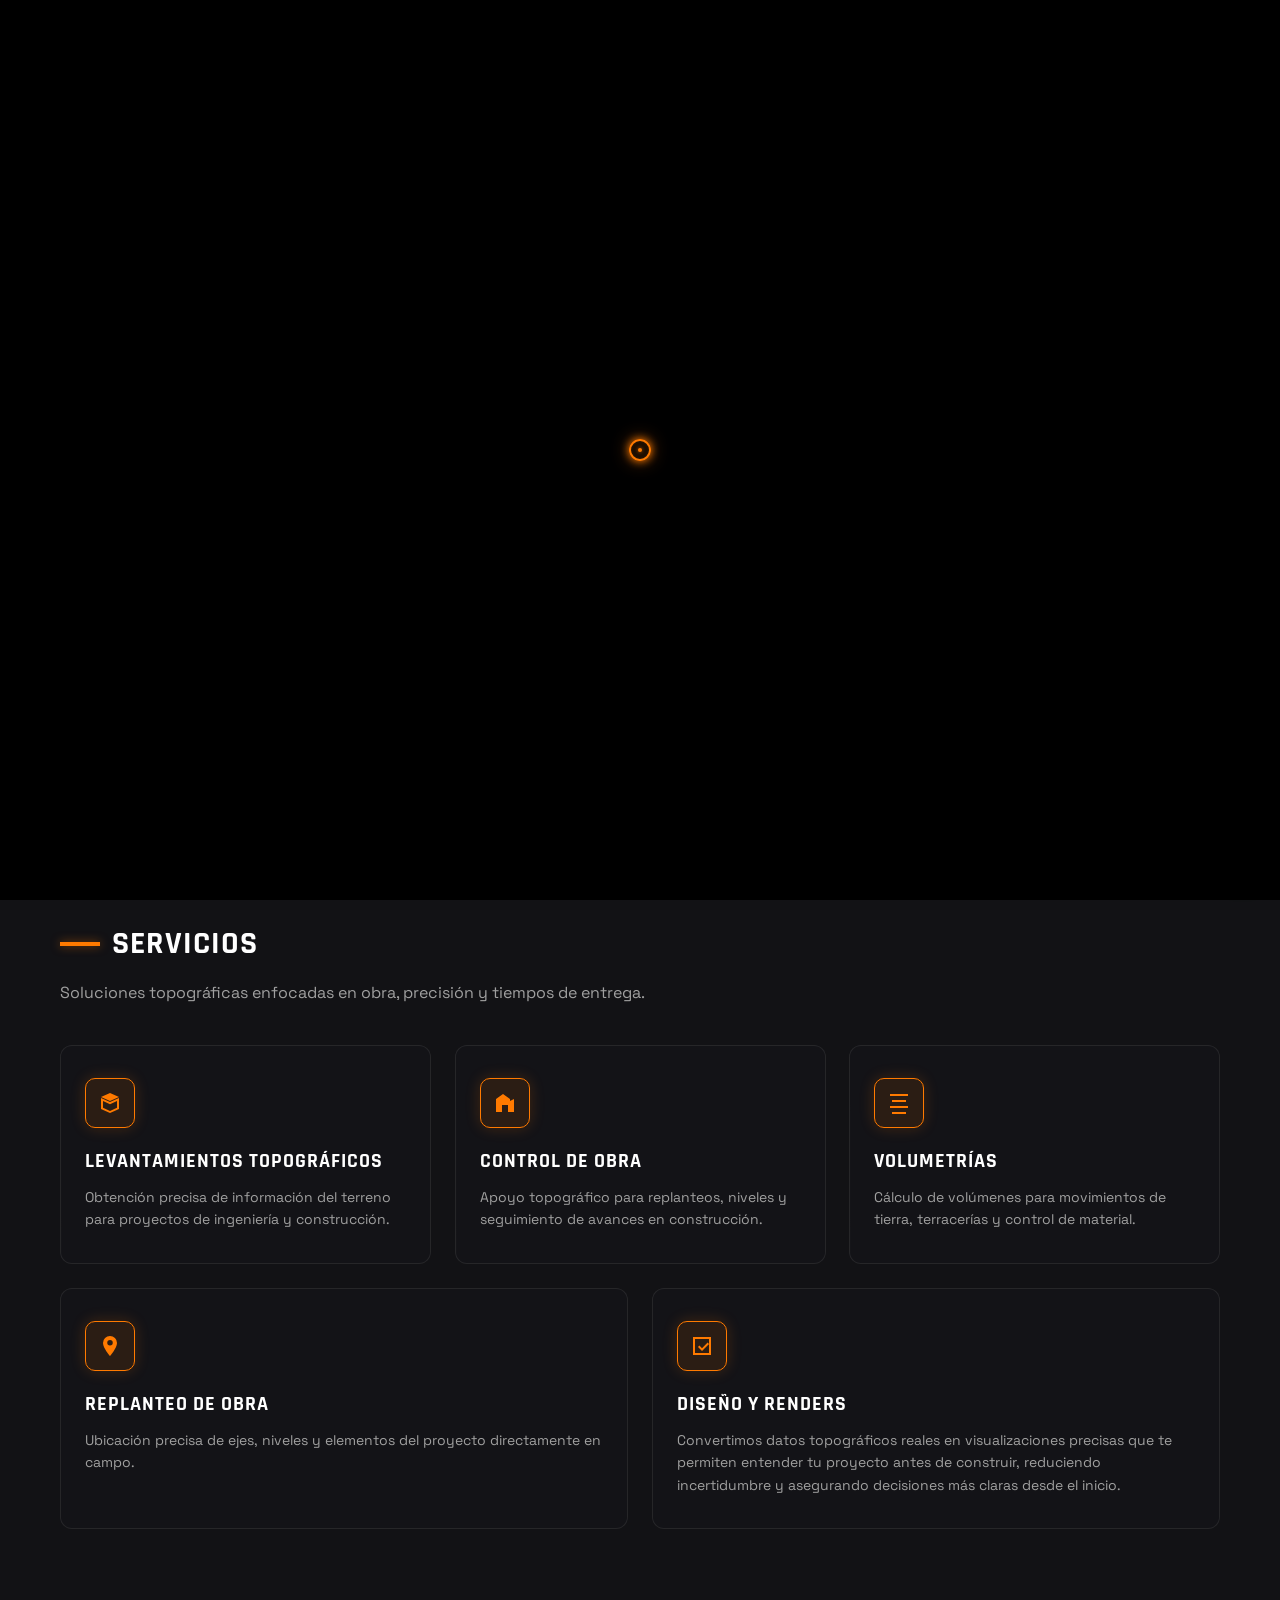
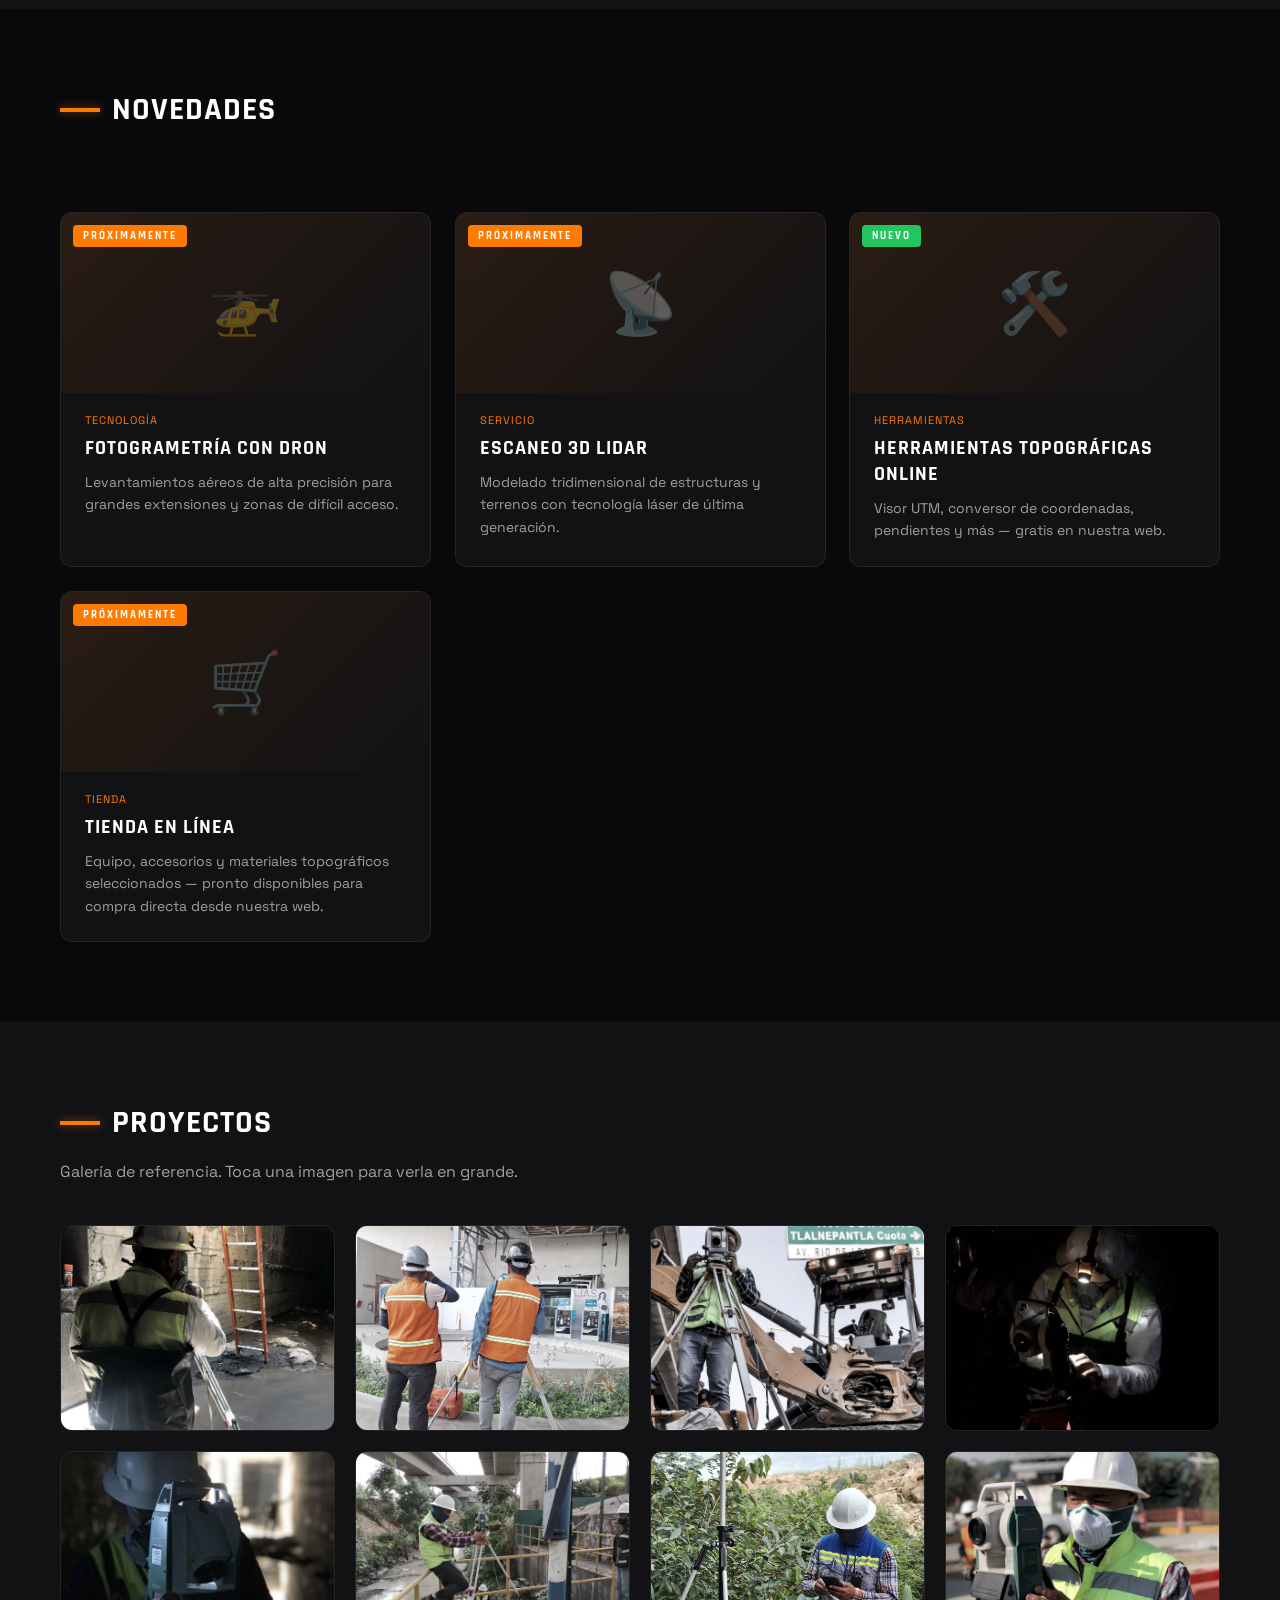
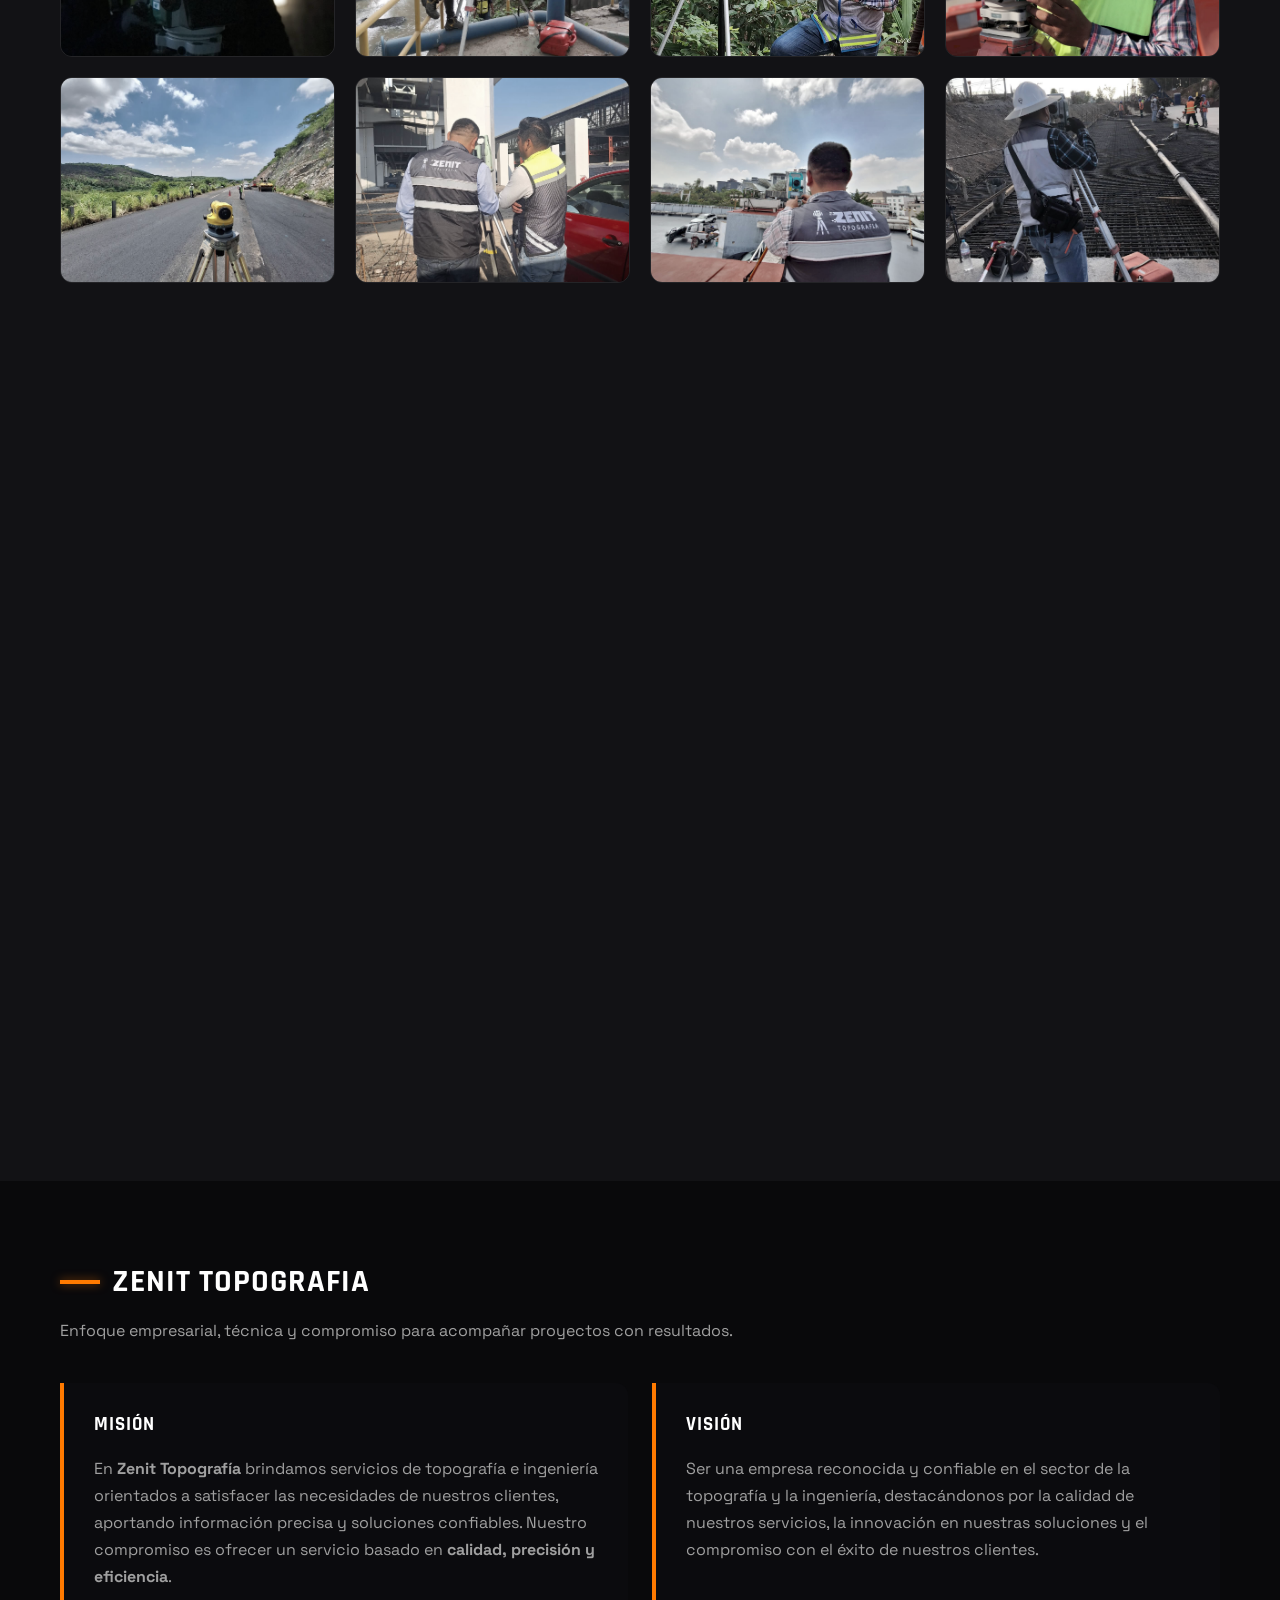
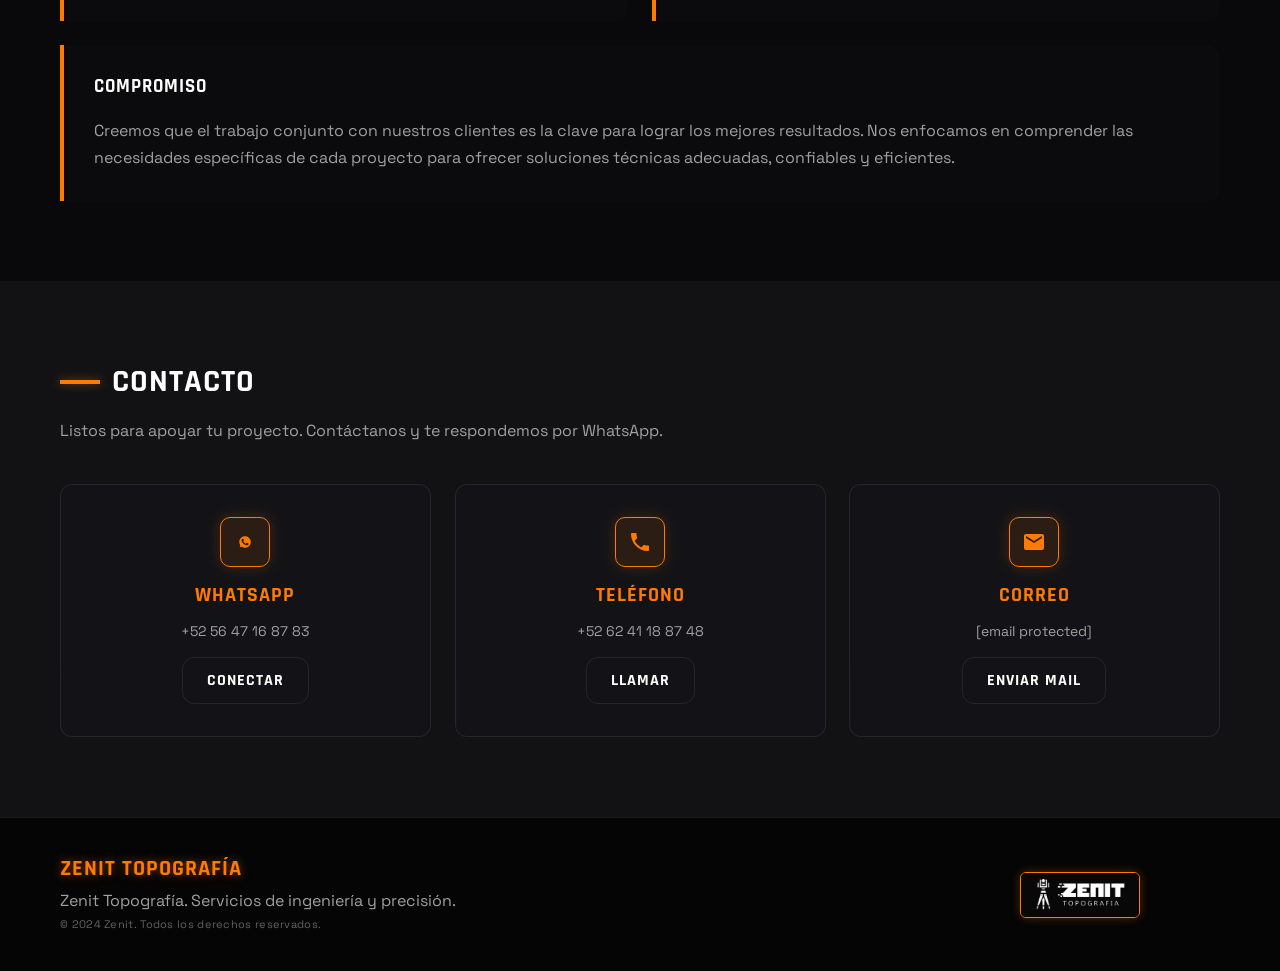
==== index.html @ 4cdc17bd "index.html" ====
<!DOCTYPE html>
<html lang="es">
<head>
  <meta charset="utf-8" />
  <meta name="viewport" content="width=device-width,initial-scale=1" />
  <title>ZENIT TOPOGRAFÍA | Precisión en tu obra</title>
  <link rel="stylesheet" href="https://unpkg.com/leaflet@1.9.4/dist/leaflet.css" />
  <link rel="preconnect" href="https://fonts.googleapis.com">
  <link rel="preconnect" href="https://fonts.gstatic.com" crossorigin>
  <link href="https://fonts.googleapis.com/css2?family=Rajdhani:wght@500;600;700&family=Space+Grotesk:wght@300;400;600&display=swap" rel="stylesheet">
  <style>
    :root {
      --zenit-orange:#FF7A00; --zenit-orange-glow:rgba(255,122,0,.5);
      --bg-dark:#121215; --bg-panel:rgba(20,20,24,.85);
      --text-main:#f0f0f0; --text-muted:#a0a0a0;
      --border-color:rgba(255,255,255,.08); --neon-border:rgba(255,122,0,.4);
      --radius:12px; --max:1200px;
      --utm-label-color:#ffffff;
    }
    *{box-sizing:border-box} html{scroll-behavior:smooth}
    body{margin:0;font-family:'Space Grotesk',sans-serif;color:var(--text-main);background:var(--bg-dark);overflow-x:hidden}
    h1,h2,h3,.brand-name{font-family:'Rajdhani',sans-serif;text-transform:uppercase;letter-spacing:1px}
    body::before{content:"";position:fixed;inset:0;background:url("assets/img/bg-naranja.png") center/cover no-repeat;opacity:.15;pointer-events:none;z-index:-1}
    body::after{content:"";position:fixed;inset:0;background:radial-gradient(circle at 50% 50%,rgba(18,18,21,.8) 0%,var(--bg-dark) 100%);pointer-events:none;z-index:-2}
    a{color:inherit;text-decoration:none}

    /* LOADER */
    #intro-loader{position:fixed;inset:0;background:#000;z-index:9999;display:flex;align-items:center;justify-content:center}
    .loader-content{text-align:center;opacity:0;animation:fadeInOut 3s forwards}
    .loader-subtitle{font-size:clamp(14px,2vw,20px);color:var(--zenit-orange);letter-spacing:6px;text-transform:uppercase}
    @keyframes fadeInOut{0%{opacity:0;transform:scale(.95);filter:blur(10px)}20%{opacity:1;transform:scale(1);filter:blur(0)}70%{opacity:1;transform:scale(1);filter:blur(0)}100%{opacity:0;transform:scale(1.05);filter:blur(5px)}}
    .hide-loader{display:none!important}

    /* TOPBAR */
    .topbar{position:sticky;top:0;z-index:50;background:rgba(7,7,9,.8);backdrop-filter:blur(12px);border-bottom:1px solid var(--border-color)}
    .topbar .wrap{max-width:var(--max);margin:0 auto;padding:10px 20px 0;display:flex;flex-direction:column;gap:0}
    .topbar-row1{display:flex;align-items:center;justify-content:space-between;padding-bottom:8px}
    .topbar-row2{display:flex;align-items:center;justify-content:center;flex-wrap:wrap;gap:6px 18px;padding:7px 0;border-top:1px solid rgba(255,122,0,.15)}
    .brand{display:flex;align-items:center;gap:12px}
    .brand img{width:180px;height:auto;border-radius:8px;object-fit:contain}
    .brand-name{font-size:22px;font-weight:700;color:var(--zenit-orange);line-height:1;text-shadow:0 0 10px var(--zenit-orange-glow)}
    .brand-sub{font-size:11px;color:var(--zenit-orange);letter-spacing:1px;text-transform:uppercase;margin-top:4px}
    nav{display:contents}
    nav a{font-size:13px;font-weight:700;color:var(--zenit-orange);text-transform:uppercase;letter-spacing:.8px;text-shadow:0 0 10px var(--zenit-orange-glow);transition:all .3s;display:inline-flex;align-items:center;gap:6px;white-space:nowrap}
    nav a:hover{color:#ff9b3d;text-shadow:0 0 15px rgba(255,122,0,.9);transform:translateY(-2px)}
    .nav-shop{}
    @media(max-width:700px){.topbar-row2{gap:8px 14px}.brand img{width:130px}.brand-name{font-size:18px}nav a{font-size:11px;letter-spacing:.4px}}

    /* DROPDOWN */
    .nav-dropdown{position:relative}
    .dropdown-toggle{font-size:15px;font-weight:700;color:var(--zenit-orange);text-transform:uppercase;letter-spacing:1px;text-shadow:0 0 10px var(--zenit-orange-glow);cursor:pointer;display:inline-flex;align-items:center;gap:8px;transition:all .3s;background:none;border:none;padding:0;font-family:'Space Grotesk',sans-serif}
    .dropdown-toggle:hover{color:#ff9b3d;transform:translateY(-2px)}
    .arrow{font-size:10px;transition:transform .3s;display:inline-block}
    .nav-dropdown.open .arrow{transform:rotate(180deg)}
    .dropdown-menu{position:absolute;top:calc(100% + 14px);right:0;min-width:250px;background:rgba(10,10,13,.98);border:1px solid var(--neon-border);border-radius:var(--radius);box-shadow:0 10px 40px rgba(0,0,0,.9),0 0 20px rgba(255,122,0,.1);backdrop-filter:blur(20px);display:none;z-index:200;overflow:hidden}
    .nav-dropdown.open .dropdown-menu{display:block;animation:dropIn .2s ease}
    @keyframes dropIn{from{opacity:0;transform:translateY(-8px)}to{opacity:1;transform:translateY(0)}}
    .dd-header{padding:10px 16px 8px;font-family:'Rajdhani',sans-serif;font-size:11px;color:var(--text-muted);letter-spacing:2px;text-transform:uppercase;border-bottom:1px solid var(--border-color)}
    .dropdown-menu a{display:flex;align-items:center;gap:12px;padding:11px 16px;font-size:14px;font-weight:600;color:var(--text-main);text-transform:none;letter-spacing:0;text-shadow:none;transition:background .2s,color .2s;border-bottom:1px solid rgba(255,255,255,.04);cursor:pointer}
    .dropdown-menu a:last-child{border-bottom:none}
    .dropdown-menu a:hover{background:rgba(255,122,0,.1);color:var(--zenit-orange);transform:none}
    .dd-icon{width:32px;height:32px;background:rgba(255,122,0,.1);border:1px solid rgba(255,122,0,.3);border-radius:8px;display:grid;place-items:center;flex-shrink:0;font-size:16px}

    /* BUTTONS */
    .btn{display:inline-flex;align-items:center;justify-content:center;gap:10px;padding:12px 24px;border-radius:var(--radius);font-family:'Rajdhani',sans-serif;font-size:16px;font-weight:700;text-transform:uppercase;letter-spacing:1px;cursor:pointer;transition:all .3s;border:1px solid transparent}
    .btn-primary{background:var(--zenit-orange);color:#fff;box-shadow:0 4px 20px var(--zenit-orange-glow)}
    .btn-primary:hover{background:#ff8c22;box-shadow:0 6px 30px rgba(255,122,0,.8);transform:translateY(-2px)}
    .btn-ghost{background:transparent;color:#fff;border-color:var(--border-color)}
    .btn-ghost:hover{background:rgba(255,255,255,.05);border-color:#fff}
    .btn-tool{background:rgba(255,122,0,.15);color:var(--zenit-orange);border:1px solid var(--neon-border);padding:10px 20px;font-size:14px}
    .btn-tool:hover{background:var(--zenit-orange);color:#fff}
    .btn-sm{padding:6px 14px;font-size:13px}

    /* LAYOUT */
    .container{max-width:var(--max);margin:0 auto;padding:0 20px}
    .section{padding:80px 0}
    .section-title{font-size:32px;color:#fff;margin:0 0 16px;display:flex;align-items:center;gap:12px}
    .section-title::before{content:"";width:40px;height:4px;background:var(--zenit-orange);display:inline-block;box-shadow:0 0 10px var(--zenit-orange-glow)}
    .lead{color:var(--text-muted);font-size:16px;max-width:700px;line-height:1.6;margin-bottom:40px}

    /* HERO */
    .hero{min-height:80vh;display:flex;align-items:center;padding:60px 0}
    .hero-grid{display:grid;grid-template-columns:1.2fr .8fr;gap:50px;align-items:center}
    .hero-image{border-radius:16px;overflow:hidden;position:relative}
    .hero-image::after{content:"";position:absolute;inset:0;box-shadow:inset 0 0 50px 30px rgba(0,0,0,.85);pointer-events:none}
    .hero-image img{width:100%;height:auto;display:block;transition:transform .5s}
    .hero-image:hover img{transform:scale(1.05)}
    .kicker{display:inline-flex;align-items:center;gap:10px;font-size:12px;font-weight:600;color:var(--zenit-orange);letter-spacing:2px;text-transform:uppercase;background:rgba(255,122,0,.1);padding:6px 16px;border-radius:20px;border:1px solid var(--neon-border);margin-bottom:24px}
    .dot{width:8px;height:8px;border-radius:50%;background:var(--zenit-orange);box-shadow:0 0 10px var(--zenit-orange);animation:pulse 2s infinite;display:inline-block}
    @keyframes pulse{0%{box-shadow:0 0 0 0 rgba(255,122,0,.7)}70%{box-shadow:0 0 0 10px rgba(255,122,0,0)}100%{box-shadow:0 0 0 0 rgba(255,122,0,0)}}
    .hero h1{font-size:clamp(40px,6vw,72px);line-height:1;margin:0 0 20px;color:#fff}
    .hero .slogan{font-size:clamp(16px,2vw,22px);color:var(--zenit-orange);margin-bottom:40px;line-height:1.5;font-weight:600;text-shadow:0 0 15px var(--zenit-orange-glow);text-transform:uppercase;letter-spacing:1.5px}
    .hero-actions{display:flex;gap:16px;flex-wrap:wrap}

    /* CARDS */
    .grid-4{display:grid;grid-template-columns:repeat(auto-fit,minmax(250px,1fr));gap:24px}
    .grid-servicios{display:grid;grid-template-columns:repeat(6,1fr);gap:24px}
    .grid-servicios .tech-card:nth-child(-n+3){grid-column:span 2}
    .grid-servicios .tech-card:nth-child(n+4){grid-column:span 3}
    @media(max-width:900px){.grid-servicios{grid-template-columns:repeat(2,1fr)}.grid-servicios .tech-card{grid-column:span 1!important}}
    @media(max-width:600px){.grid-servicios{grid-template-columns:1fr}}
    .tech-card{background:var(--bg-panel);border:1px solid var(--border-color);border-radius:var(--radius);padding:32px 24px;transition:all .4s;position:relative;overflow:hidden;backdrop-filter:blur(10px)}
    .tech-card::before{content:"";position:absolute;inset:0;background:linear-gradient(45deg,transparent,rgba(255,255,255,.03),transparent);transform:translateX(-100%);transition:transform .6s}
    .tech-card:hover{border-color:var(--zenit-orange);box-shadow:0 10px 30px rgba(0,0,0,.5),0 0 20px var(--neon-border) inset;transform:translateY(-5px)}
    .tech-card:hover::before{transform:translateX(100%)}
    .tech-card .icon{width:50px;height:50px;background:rgba(255,122,0,.1);border:1px solid var(--zenit-orange);border-radius:10px;display:grid;place-items:center;margin-bottom:20px;box-shadow:0 0 15px rgba(255,122,0,.2)}
    .tech-card .icon svg{width:24px;height:24px;fill:var(--zenit-orange)}
    .tech-card h3{font-size:20px;color:#fff;margin:0 0 12px}
    .tech-card p{margin:0;color:var(--text-muted);font-size:14px;line-height:1.6}

    /* NOVEDADES */
    .novedades-grid{display:grid;grid-template-columns:repeat(auto-fit,minmax(300px,1fr));gap:24px}
    .novedad-card{background:var(--bg-panel);border:1px solid var(--border-color);border-radius:var(--radius);overflow:hidden;transition:all .4s;backdrop-filter:blur(10px)}
    .novedad-card:hover{border-color:var(--zenit-orange);box-shadow:0 10px 30px rgba(0,0,0,.5),0 0 20px var(--neon-border) inset;transform:translateY(-5px)}
    .novedad-thumb{width:100%;height:180px;background:linear-gradient(135deg,rgba(255,122,0,.1),rgba(18,18,21,.9));display:flex;align-items:center;justify-content:center;position:relative}
    .prox-badge{position:absolute;top:12px;left:12px;background:var(--zenit-orange);color:#fff;font-family:'Rajdhani',sans-serif;font-size:11px;font-weight:700;letter-spacing:2px;padding:4px 10px;border-radius:4px;text-transform:uppercase}
    .prox-badge.nuevo{background:#22c55e}
    .thumb-icon{font-size:60px;opacity:.3}
    .novedad-body{padding:20px 24px 24px}
    .novedad-meta{font-size:11px;color:var(--zenit-orange);letter-spacing:1px;text-transform:uppercase;margin-bottom:8px}
    .novedad-body h3{font-size:20px;color:#fff;margin:0 0 10px}
    .novedad-body p{color:var(--text-muted);font-size:14px;line-height:1.6;margin:0}

    /* GALLERY */
    .gallery{display:grid;grid-template-columns:repeat(auto-fit,minmax(250px,1fr));gap:20px}
    .thumb{border-radius:var(--radius);overflow:hidden;border:1px solid var(--border-color);position:relative;cursor:pointer;aspect-ratio:4/3}
    .thumb img{width:100%;height:100%;object-fit:cover;transition:transform .5s,filter .5s;filter:grayscale(40%)}
    .thumb::after{content:"VER FOTO";position:absolute;inset:0;background:rgba(0,0,0,.6);display:flex;align-items:center;justify-content:center;font-family:'Rajdhani',sans-serif;font-size:20px;font-weight:700;color:var(--zenit-orange);opacity:0;transition:opacity .3s;border:2px solid transparent}
    .thumb:hover img{transform:scale(1.05);filter:grayscale(0%)}
    .thumb:hover::after{opacity:1;border-color:var(--zenit-orange)}

    /* LIGHTBOX */
    .lightbox{position:fixed;inset:0;background:rgba(0,0,0,.95);z-index:10000;display:none;flex-direction:column;padding:20px;backdrop-filter:blur(10px)}
    .lightbox.open{display:flex}
    .lb-top{display:flex;justify-content:space-between;align-items:center;margin-bottom:20px}
    .lb-btn{background:rgba(255,255,255,.1);border:1px solid var(--border-color);color:#fff;padding:10px 20px;border-radius:8px;cursor:pointer;font-family:'Rajdhani',sans-serif;font-weight:bold;transition:background .3s}
    .lb-btn:hover{background:var(--zenit-orange);border-color:var(--zenit-orange)}
    .lb-stage{flex:1;display:flex;align-items:center;justify-content:center}
    .lb-stage img{max-width:100%;max-height:80vh;object-fit:contain;border:1px solid var(--border-color);border-radius:4px}
    .lb-nav{display:flex;justify-content:center;gap:20px;margin-top:20px}

    /* MV */
    .mv-grid{display:grid;grid-template-columns:1fr 1fr;gap:24px}
    .tech-panel{background:rgba(15,15,18,.5);border-left:4px solid var(--zenit-orange);padding:30px;border-radius:0 var(--radius) var(--radius) 0}
    .tech-panel h3{margin-top:0;color:#fff}
    .tech-panel p{color:var(--text-muted);line-height:1.7;margin-bottom:0}

    /* TOOL OVERLAY */
    .tool-overlay{position:fixed;inset:0;background:rgba(0,0,0,.92);z-index:10001;display:none;align-items:center;justify-content:center;padding:20px;backdrop-filter:blur(8px)}
    .tool-overlay.open{display:flex;animation:fadeInO .2s ease}
    @keyframes fadeInO{from{opacity:0}to{opacity:1}}
    .tool-panel{background:#0e0e11;border:1px solid var(--neon-border);border-radius:16px;width:100%;max-width:860px;max-height:90vh;display:flex;flex-direction:column;box-shadow:0 20px 60px rgba(0,0,0,.9),0 0 40px rgba(255,122,0,.1);animation:slideUp .3s ease}
    .tool-panel.wide{max-width:1020px}
    @keyframes slideUp{from{opacity:0;transform:translateY(20px)}to{opacity:1;transform:translateY(0)}}
    .tool-header{display:flex;align-items:center;justify-content:space-between;padding:20px 24px;border-bottom:1px solid var(--border-color);flex-shrink:0}
    .tool-header-left{display:flex;align-items:center;gap:12px}
    .tool-header-icon{width:40px;height:40px;background:rgba(255,122,0,.15);border:1px solid var(--neon-border);border-radius:10px;display:grid;place-items:center;font-size:20px}
    .tool-header h3{font-family:'Rajdhani',sans-serif;font-size:22px;color:#fff;margin:0;text-transform:uppercase;letter-spacing:1px}
    .tool-close{background:rgba(255,255,255,.08);border:1px solid var(--border-color);color:#fff;width:36px;height:36px;border-radius:8px;cursor:pointer;display:grid;place-items:center;font-size:18px;transition:background .2s}
    .tool-close:hover{background:rgba(255,0,0,.3);border-color:rgba(255,0,0,.5)}
    .tool-body{flex:1;overflow-y:auto;padding:24px}
    .tool-body::-webkit-scrollbar{width:6px}
    .tool-body::-webkit-scrollbar-thumb{background:var(--neon-border);border-radius:3px}

    .ad-placeholder{background:rgba(255,255,255,.03);border:1px dashed rgba(255,255,255,.15);border-radius:8px;padding:16px;text-align:center;color:var(--text-muted);font-size:12px;letter-spacing:1px;text-transform:uppercase;margin-bottom:20px;min-height:90px;display:flex;align-items:center;justify-content:center}

    /* TOOL FORM */
    .tool-form{display:flex;flex-direction:column;gap:14px}
    .tool-row{display:grid;grid-template-columns:repeat(auto-fit,minmax(160px,1fr));gap:14px}
    .tool-field{display:flex;flex-direction:column;gap:6px}
    .tool-field label{font-size:12px;color:var(--zenit-orange);font-weight:600;letter-spacing:1px;text-transform:uppercase}
    .tool-input{background:rgba(255,255,255,.05);border:1px solid rgba(255,255,255,.1);border-radius:8px;padding:10px 14px;color:var(--text-main);font-family:'Space Grotesk',sans-serif;font-size:15px;transition:border-color .2s;width:100%}
    .tool-input:focus{outline:none;border-color:var(--zenit-orange);background:rgba(255,122,0,.05)}
    select.tool-input{cursor:pointer;color-scheme:dark}
    select.tool-input option{background:#1e1e24;color:#f0f0f0}
    .tool-actions{display:flex;gap:10px;flex-wrap:wrap}
    .tool-result-box{background:rgba(255,122,0,.08);border:1px solid var(--neon-border);border-radius:10px;padding:18px;margin-top:4px}
    .results-grid{display:grid;grid-template-columns:repeat(auto-fit,minmax(130px,1fr));gap:10px}
    .result-item{background:rgba(255,255,255,.04);border:1px solid var(--border-color);border-radius:8px;padding:14px;text-align:center}
    .r-label{font-size:11px;color:var(--text-muted);text-transform:uppercase;letter-spacing:1px;margin-bottom:6px}
    .r-value{font-family:'Rajdhani',sans-serif;font-size:22px;font-weight:700;color:var(--zenit-orange)}
    .r-unit{font-size:12px;color:var(--text-muted)}
    .divider{border:none;border-top:1px solid var(--border-color);margin:18px 0}
    .tool-section-title{font-family:'Rajdhani',sans-serif;font-size:17px;color:var(--zenit-orange);text-transform:uppercase;letter-spacing:1px;margin-bottom:10px}
    .result-label{font-size:11px;color:var(--text-muted);text-transform:uppercase;letter-spacing:1px;margin-bottom:4px}
    .result-value{font-family:'Rajdhani',sans-serif;font-size:28px;font-weight:700;color:var(--zenit-orange)}
    .result-sub{font-size:13px;color:var(--text-muted);margin-top:2px}

    /* SIGN CHIPS — Geo→UTM */
    .geo-sign-chip{background:rgba(255,255,255,.08);border:1px solid rgba(255,255,255,.15);color:#fff;width:46px;height:40px;border-radius:10px;cursor:pointer;font-family:'Rajdhani',sans-serif;font-size:16px;font-weight:700;transition:all .2s;display:inline-flex;align-items:center;justify-content:center}
    .geo-sign-chip.active{background:rgba(255,122,0,.9);border-color:var(--zenit-orange);box-shadow:0 0 10px rgba(255,122,0,.4)}
    .geo-sign-chip:hover{background:rgba(255,122,0,.3);border-color:var(--zenit-orange)}

    /* UTM VISOR ENHANCED */
    #utm-map{width:100%;height:420px;border-radius:10px;border:1px solid var(--border-color);margin-top:0}

    .upload-zone{border:2px dashed var(--neon-border);border-radius:10px;padding:20px;text-align:center;cursor:pointer;transition:all .3s;position:relative}
    .upload-zone:hover,.upload-zone.drag-over{border-color:var(--zenit-orange);background:rgba(255,122,0,.05)}
    .upload-zone .uz-icon{font-size:32px;margin-bottom:8px}
    .upload-zone p{color:var(--text-muted);margin:4px 0;font-size:14px}
    .upload-zone .uz-hint{font-size:11px;color:rgba(160,160,160,.6);letter-spacing:.5px}
    .upload-zone button{color:var(--zenit-orange);background:none;border:none;cursor:pointer;font-size:14px;font-weight:600;text-decoration:underline;font-family:'Space Grotesk',sans-serif}

    .map-toolbar{display:flex;gap:16px;align-items:center;flex-wrap:wrap;padding:12px 16px;background:rgba(255,255,255,.03);border:1px solid var(--border-color);border-radius:8px;margin-bottom:8px}
    .map-toolbar .ctrl-group{display:flex;align-items:center;gap:8px}
    .map-toolbar label{font-size:12px;color:var(--text-muted);display:flex;align-items:center;gap:6px;cursor:pointer;user-select:none}
    .map-toolbar input[type="color"]{width:30px;height:26px;border:1px solid var(--border-color);border-radius:4px;cursor:pointer;padding:2px;background:rgba(255,255,255,.05)}
    .map-toolbar input[type="checkbox"]{accent-color:var(--zenit-orange);width:14px;height:14px}
    .ctrl-sep{width:1px;height:24px;background:var(--border-color)}

    .points-summary{display:flex;align-items:center;justify-content:space-between;padding:8px 12px;background:rgba(0,0,0,.2);border-radius:8px;margin-bottom:8px}
    .points-summary span{font-size:13px;color:var(--text-muted)}
    .points-summary strong{color:var(--zenit-orange)}

    .pts-list{max-height:90px;overflow-y:auto;background:rgba(0,0,0,.15);border:1px solid var(--border-color);border-radius:8px;margin-bottom:8px}
    .pts-list::-webkit-scrollbar{width:4px}
    .pts-list::-webkit-scrollbar-thumb{background:var(--neon-border);border-radius:2px}
    .pt-row{display:grid;grid-template-columns:60px 1fr 1fr;gap:0;padding:5px 12px;border-bottom:1px solid rgba(255,255,255,.04);font-size:12px}
    .pt-row:last-child{border-bottom:none}
    .pt-row .pt-name{color:var(--zenit-orange);font-weight:600}
    .pt-row .pt-coord{color:var(--text-muted);font-size:11px}

    .btn-reporte{background:linear-gradient(135deg,var(--zenit-orange),#ff4500);color:#fff;border:none;padding:11px 22px;border-radius:8px;font-family:'Rajdhani',sans-serif;font-size:15px;font-weight:700;text-transform:uppercase;letter-spacing:1px;cursor:pointer;transition:all .3s;display:flex;align-items:center;gap:8px}
    .btn-reporte:hover{box-shadow:0 6px 20px rgba(255,122,0,.6);transform:translateY(-1px)}
    .btn-reporte:disabled{opacity:.5;cursor:not-allowed;transform:none}

    /* Leaflet tooltip custom */
    :root{ --utm-label-size:12px; }
    .utm-label{background:transparent!important;border:none!important;box-shadow:none!important;color:var(--utm-label-color)!important;font-family:'Space Grotesk',sans-serif!important;font-size:var(--utm-label-size)!important;font-weight:700!important;text-shadow:0 1px 3px rgba(0,0,0,1),0 0 6px rgba(0,0,0,.8)!important;padding:0!important;white-space:nowrap!important}
    .utm-label::before{display:none!important}

    /* COORDS TABLE (Area tool) */
    .coords-table{width:100%;border-collapse:collapse;font-size:14px;margin-bottom:12px}
    .coords-table th{background:rgba(255,122,0,.1);color:var(--zenit-orange);font-family:'Rajdhani',sans-serif;font-weight:600;text-transform:uppercase;letter-spacing:1px;padding:10px 12px;text-align:left;font-size:13px;border-bottom:1px solid var(--neon-border)}
    .coords-table td{padding:8px 12px;border-bottom:1px solid rgba(255,255,255,.05);color:var(--text-main)}
    .coords-table td input{background:transparent;border:none;color:var(--text-main);font-family:'Space Grotesk',sans-serif;font-size:14px;width:100%;outline:none}
    .coords-table td input:focus{color:var(--zenit-orange)}
    .btn-del{background:rgba(255,0,0,.15);border:1px solid rgba(255,0,0,.3);color:#ff4444;border-radius:6px;padding:4px 10px;cursor:pointer;font-size:13px;transition:background .2s}
    .btn-del:hover{background:rgba(255,0,0,.3)}

    /* FOOTER */
    footer{border-top:1px solid var(--border-color);padding:40px 0;background:#050505;color:var(--text-muted)}
    .wa-float{position:fixed;right:20px;bottom:20px;z-index:60;background:#25D366;width:40px;height:40px;border-radius:50%;display:flex;align-items:center;justify-content:center;box-shadow:0 6px 16px rgba(37,211,102,.4);transition:transform .3s}
    .wa-float:hover{transform:scale(1.1)}
    .wa-float svg{width:20px;height:20px;fill:#fff}

    @media(max-width:900px){.hero-grid{grid-template-columns:1fr;text-align:center}.hero-actions{justify-content:center}}
    @media(max-width:768px){.topbar .wrap{flex-direction:column}nav{justify-content:center;flex-wrap:wrap}.mv-grid{grid-template-columns:1fr}.dropdown-menu{right:auto;left:0}}

    /* CURSOR PERSONALIZADO */
    @media(pointer:fine){
      *{cursor:none!important}
      #zenit-cursor{
        position:fixed;top:0;left:0;pointer-events:none;z-index:99999;
        width:22px;height:22px;border-radius:50%;
        border:2px solid var(--zenit-orange);
        box-shadow:0 0 8px var(--zenit-orange),0 0 18px rgba(255,122,0,.45),inset 0 0 6px rgba(255,122,0,.15);
        background:rgba(255,122,0,.08);
        transform:translate(-50%,-50%);
        transition:width .18s,height .18s,background .18s,box-shadow .18s;
        will-change:transform;
        display:flex;align-items:center;justify-content:center;
      }
      #zenit-cursor::after{
        content:'';
        width:4px;height:4px;border-radius:50%;
        background:var(--zenit-orange);
        box-shadow:0 0 4px var(--zenit-orange);
        flex-shrink:0;
      }
      #zenit-cursor.clicking{
        width:14px;height:14px;
        background:rgba(255,122,0,.35);
        box-shadow:0 0 14px var(--zenit-orange),0 0 30px rgba(255,122,0,.6);
      }
      #zenit-cursor.hovering{
        width:36px;height:36px;
        background:rgba(255,122,0,.12);
        box-shadow:0 0 14px var(--zenit-orange),0 0 35px rgba(255,122,0,.55),0 0 60px rgba(255,122,0,.2);
      }
      #zenit-cursor-coords{
        position:fixed;top:0;left:0;pointer-events:none;z-index:99998;
        background:rgba(8,8,10,.82);
        border:1px solid rgba(255,122,0,.4);
        border-radius:6px;
        padding:3px 8px;
        font-family:'Space Grotesk',sans-serif;
        font-size:11px;
        font-weight:600;
        color:var(--zenit-orange);
        letter-spacing:.5px;
        white-space:nowrap;
        opacity:0;
        transition:opacity .2s;
        backdrop-filter:blur(6px);
      }
      #zenit-cursor-coords.visible{ opacity:1; }
    }
  </style>

  <!-- ================================================================
       EFECTOS VISUALES AÑADIDOS — manteniendo paleta y estructura
       ================================================================ -->
  <style id="zenit-fx">
    /* Grilla técnica sutil de fondo */
    body{position:relative}
    body::before{
      /* mantener el fondo original Y AÑADIR grilla */
      background:
        linear-gradient(rgba(255,122,0,.03) 1px,transparent 1px) 0 0 / 80px 80px,
        linear-gradient(90deg,rgba(255,122,0,.03) 1px,transparent 1px) 0 0 / 80px 80px,
        url("assets/img/bg-naranja.png") center/cover no-repeat !important;
      mask-image:radial-gradient(ellipse at center,#000 30%,transparent 85%);
      -webkit-mask-image:radial-gradient(ellipse at center,#000 30%,transparent 85%);
      opacity:.18 !important;
    }
    /* Lavados de luz radiales en las esquinas */
    .zenit-fx-glow{
      position:fixed;inset:0;pointer-events:none;z-index:-1;
      background:
        radial-gradient(900px circle at 85% -10%,rgba(255,122,0,.10),transparent 55%),
        radial-gradient(700px circle at -5% 110%,rgba(255,122,0,.07),transparent 55%);
    }

    /* ============ SCROLL REVEAL ============ */
    .fx-reveal{
      opacity:0;
      transform:translateY(28px);
      transition:opacity .85s cubic-bezier(.2,.7,.2,1),
                 transform .85s cubic-bezier(.2,.7,.2,1);
      will-change:opacity,transform;
    }
    .fx-reveal.fx-in{opacity:1;transform:translateY(0)}
    .fx-reveal[data-delay="1"]{transition-delay:.08s}
    .fx-reveal[data-delay="2"]{transition-delay:.16s}
    .fx-reveal[data-delay="3"]{transition-delay:.24s}
    .fx-reveal[data-delay="4"]{transition-delay:.32s}
    .fx-reveal[data-delay="5"]{transition-delay:.4s}

    /* Variantes de reveal */
    .fx-reveal-left{transform:translate(-28px,0)}
    .fx-reveal-left.fx-in{transform:translate(0,0)}
    .fx-reveal-right{transform:translate(28px,0)}
    .fx-reveal-right.fx-in{transform:translate(0,0)}
    .fx-reveal-scale{transform:translateY(16px) scale(.97)}
    .fx-reveal-scale.fx-in{transform:translateY(0) scale(1)}

    /* ============ HOVER REFINADO EN CARDS ============ */
    .tech-card, .novedad-card{
      transition:
        transform .4s cubic-bezier(.2,.7,.2,1),
        border-color .4s,
        box-shadow .4s,
        background .4s !important;
    }
    .tech-card:hover, .novedad-card:hover{
      transform:translateY(-6px) !important;
      box-shadow:
        0 16px 40px rgba(0,0,0,.55),
        0 0 28px rgba(255,122,0,.18) inset,
        0 0 0 1px rgba(255,122,0,.5) !important;
    }
    /* El icono naranja se "ilumina" al pasar el mouse en la card */
    .tech-card .icon{transition:all .4s}
    .tech-card:hover .icon{
      background:var(--zenit-orange) !important;
      box-shadow:0 0 25px rgba(255,122,0,.6), 0 0 0 1px rgba(255,255,255,.2) inset !important;
    }
    .tech-card:hover .icon svg{fill:#fff !important;transition:fill .3s}

    /* ============ TITLES — barra naranja con glow animado ============ */
    .section-title::before{
      animation:fx-bar-glow 3s ease-in-out infinite;
    }
    @keyframes fx-bar-glow{
      0%,100%{box-shadow:0 0 10px var(--zenit-orange-glow);width:40px}
      50%{box-shadow:0 0 24px var(--zenit-orange), 0 0 40px rgba(255,122,0,.5);width:52px}
    }

    /* ============ HERO H1 — sutil glow respiratorio ============ */
    .hero h1{
      transition:text-shadow .6s;
    }
    .hero h1:hover{
      text-shadow:0 0 30px rgba(255,122,0,.4), 0 0 60px rgba(255,122,0,.15);
    }

    /* ============ BOTONES — flecha animada al hover ============ */
    .btn-primary, .btn-ghost{
      position:relative;
      transition:all .3s cubic-bezier(.2,.7,.2,1) !important;
    }
    .btn-primary::after{
      content:"→";
      display:inline-block;
      margin-left:0;
      max-width:0;
      opacity:0;
      overflow:hidden;
      transition:max-width .3s, margin-left .3s, opacity .3s;
      font-weight:700;
    }
    .btn-primary:hover::after{
      max-width:20px;
      margin-left:8px;
      opacity:1;
    }
    .btn-primary:hover{
      transform:translateY(-3px) !important;
      box-shadow:0 12px 32px rgba(255,122,0,.55) !important;
    }
    /* Pulso suave en botón primario al cargar */
    .hero-actions .btn-primary:first-child{
      animation:fx-cta-pulse 3.2s ease-in-out infinite;
    }
    @keyframes fx-cta-pulse{
      0%,100%{box-shadow:0 4px 20px rgba(255,122,0,.5)}
      50%{box-shadow:0 4px 32px rgba(255,122,0,.8), 0 0 0 6px rgba(255,122,0,.08)}
    }

    /* ============ GALERÍA — hover con escala + saturación ============ */
    .thumb{transition:transform .4s cubic-bezier(.2,.7,.2,1)}
    .thumb:hover{transform:translateY(-4px)}
    .thumb img{transition:transform .6s cubic-bezier(.2,.7,.2,1), filter .4s !important}

    /* ============ NAV LINKS — underline animado ============ */
    nav a:not(.dropdown-toggle):not(.dd-icon){
      position:relative;
    }
    nav > a::after, nav .nav-shop::after{
      content:"";
      position:absolute;
      left:50%;
      right:50%;
      bottom:-4px;
      height:2px;
      background:var(--zenit-orange);
      box-shadow:0 0 8px var(--zenit-orange);
      transition:left .3s, right .3s;
    }
    nav > a:hover::after, nav .nav-shop:hover::after{
      left:0;
      right:0;
    }

    /* ============ WHATSAPP FLOAT — ring pulsing ============ */
    .wa-float{
      position:fixed !important;
      right:20px !important;
      bottom:20px !important;
      width:35px !important;height:35px !important;
      border-radius:50% !important;
      z-index:60 !important;
      background:#25D366 !important;
      display:flex !important;align-items:center;justify-content:center;
      box-shadow:0 6px 16px rgba(37,211,102,.45) !important;
      transition:transform .3s !important;
    }
    .wa-float:hover{transform:scale(1.12) !important}
    .wa-float svg{width:18px !important;height:18px !important;fill:#fff}
    .wa-float::before{
      content:"";
      position:absolute;inset:-3px;border-radius:50%;
      border:2px solid #25D366;
      animation:fx-wa-pulse 2s infinite;
      pointer-events:none;
    }
    .wa-float::after{
      content:"";
      position:absolute;inset:-3px;border-radius:50%;
      border:2px solid #25D366;
      animation:fx-wa-pulse 2s infinite .8s;
      pointer-events:none;
    }
    @keyframes fx-wa-pulse{
      0%{transform:scale(1);opacity:.85}
      100%{transform:scale(1.7);opacity:0}
    }

    /* ============ BOTÓN IDIOMA — mismo tamaño 35px + pulso naranja ============ */
    #lang-btn{
      width:35px !important;height:35px !important;
      bottom:95px !important;
      right:20px !important;
      border-radius:50% !important;
      box-shadow:0 6px 16px rgba(255,122,0,.4) !important;
      transition:transform .3s, box-shadow .3s !important;
    }
    #lang-btn:hover{transform:scale(1.12) !important}
    #lang-btn::before{
      content:"";
      position:absolute;inset:-3px;border-radius:50%;
      border:2px solid var(--zenit-orange);
      animation:fx-lang-pulse 2s infinite;
      pointer-events:none;
    }
    #lang-btn::after{
      content:"";
      position:absolute;inset:-3px;border-radius:50%;
      border:2px solid var(--zenit-orange);
      animation:fx-lang-pulse 2s infinite .8s;
      pointer-events:none;
    }
    @keyframes fx-lang-pulse{
      0%{transform:scale(1);opacity:.85}
      100%{transform:scale(1.7);opacity:0}
    }
    /* Ajuste del contenido interno del botón de idioma (bandera + código) */
    #lang-btn #lang-flag{font-size:13px !important;line-height:1 !important}
    #lang-btn #lang-code{font-size:8px !important;line-height:1 !important;margin-top:1px !important}

    /* ============ DROPDOWN items — slide right on hover ============ */
    .dropdown-menu a{transition:background .25s, color .25s, padding .25s !important}
    .dropdown-menu a:hover{padding-left:22px !important}
    .dropdown-menu a:hover .dd-icon{
      background:var(--zenit-orange) !important;
      transition:background .25s;
    }

    /* ============ HERO IMAGE — borde sutil glow ============ */
    .hero-image{
      box-shadow:
        0 20px 60px rgba(0,0,0,.5),
        0 0 0 1px rgba(255,122,0,.2);
      transition:box-shadow .5s;
    }
    .hero-image:hover{
      box-shadow:
        0 25px 80px rgba(0,0,0,.6),
        0 0 0 1px rgba(255,122,0,.5),
        0 0 40px rgba(255,122,0,.15);
    }

    /* ============ TECH-PANEL (mision/vision) — borde animado ============ */
    .tech-panel{
      position:relative;
      transition:transform .4s, background .4s;
    }
    .tech-panel:hover{
      transform:translateX(6px);
      background:rgba(20,20,24,.65) !important;
    }
    .tech-panel::after{
      content:"";
      position:absolute;
      left:0;top:50%;bottom:50%;
      width:4px;
      background:var(--zenit-orange);
      box-shadow:0 0 12px var(--zenit-orange);
      transition:top .4s, bottom .4s;
      border-radius:0 var(--radius) var(--radius) 0;
    }
    .tech-panel:hover::after{
      top:0;bottom:0;
    }

    /* ============ NOVEDADES — badge con pulso ============ */
    .prox-badge{
      animation:fx-badge-pulse 2.4s ease-in-out infinite;
    }
    @keyframes fx-badge-pulse{
      0%,100%{box-shadow:0 0 0 0 rgba(255,122,0,.6)}
      50%{box-shadow:0 0 0 8px rgba(255,122,0,0)}
    }
    .prox-badge.nuevo{
      animation:fx-badge-pulse-green 2.4s ease-in-out infinite;
    }
    @keyframes fx-badge-pulse-green{
      0%,100%{box-shadow:0 0 0 0 rgba(34,197,94,.6)}
      50%{box-shadow:0 0 0 8px rgba(34,197,94,0)}
    }

    /* ============ KICKER — leve flotación ============ */
    .kicker{
      animation:fx-float 4s ease-in-out infinite;
    }
    @keyframes fx-float{
      0%,100%{transform:translateY(0)}
      50%{transform:translateY(-4px)}
    }

    /* ============ Scroll suavizado para usuarios sin preferencia reducida ============ */
    @media (prefers-reduced-motion: reduce){
      .fx-reveal{opacity:1 !important;transform:none !important;transition:none !important}
      .section-title::before,
      .prox-badge, .prox-badge.nuevo,
      .kicker, .hero-actions .btn-primary:first-child,
      .wa-float::before, .wa-float::after,
      #lang-btn::before, #lang-btn::after{animation:none !important}
    }

    /* ============ Footer logo — leve respiración ============ */
    footer img{
      transition:box-shadow .5s, transform .5s;
    }
    footer img:hover{
      transform:scale(1.05);
      box-shadow:0 0 20px rgba(255,122,0,.6) !important;
    }

    /* ============ Brand mark — glow al hover ============ */
    .brand img{transition:box-shadow .4s, transform .4s}
    .brand:hover img{transform:scale(1.04);box-shadow:0 0 18px rgba(255,122,0,.4)}
    .brand-name{transition:text-shadow .4s}
    .brand:hover .brand-name{text-shadow:0 0 16px rgba(255,122,0,.8)}
    /* ============ ICONOS SVG MODERNOS PARA HERRAMIENTAS ============ */
    .dd-icon svg, .tool-header-icon svg{
      width:60%; height:60%;
      stroke:var(--zenit-orange);
      fill:none;
      stroke-width:1.7;
      stroke-linecap:round;
      stroke-linejoin:round;
      transition:transform .3s, stroke .25s;
    }
    .tool-header-icon svg{width:22px;height:22px}
    .dd-icon svg{width:18px;height:18px}
    .dropdown-menu a:hover .dd-icon svg{stroke:#fff}
    .dropdown-menu a:hover .dd-icon{background:var(--zenit-orange) !important}
    /* Pequeña rotación viva al abrir el modal */
    .tool-overlay.open .tool-header-icon svg{
      animation:fx-tool-icon-in .5s cubic-bezier(.2,.7,.2,1);
    }
    @keyframes fx-tool-icon-in{
      0%{transform:scale(.6) rotate(-12deg);opacity:0}
      100%{transform:scale(1) rotate(0);opacity:1}
    }
  </style>
</head>
<body>

<!-- Capa de luz radial (efecto añadido) -->
<div class="zenit-fx-glow" aria-hidden="true"></div>

<!-- LOADER -->
<div id="intro-loader">
  <div class="loader-content">
    <img src="assets/img/agua.png" alt="Zenit" style="max-width:450px;width:100%;margin-bottom:20px">
    <div class="loader-subtitle">Precisión en tu obra</div>
  </div>
</div>

<!-- TOPBAR -->
<div class="topbar">
  <div class="wrap">
    <!-- FILA 1: Logo + Idioma -->
    <div class="topbar-row1">
      <div class="brand">
        <img src="assets/img/logo.jpg" alt="Logo Zenit">
        <div>
          <div class="brand-name">ZENIT TOPOGRAFÍA</div>
          <div class="brand-sub" data-i18n="brand.sub">Servicios de topografía e ingeniería</div>
        </div>
      </div>
    </div>
    <!-- FILA 2: Nav completo -->
    <div class="topbar-row2">
      <nav>
        <a href="#servicios"><span class="dot"></span><span data-i18n="nav.services">Servicios</span></a>
        <a href="#novedades"><span class="dot"></span><span data-i18n="nav.news">Novedades</span></a>
        <a href="#trabajos"><span class="dot"></span><span data-i18n="nav.projects">Proyectos</span></a>
        <a href="#renders"><span class="dot"></span><span data-i18n="nav.designs">Diseños</span></a>
        <a href="#nosotros"><span class="dot"></span><span data-i18n="nav.about">Nosotros</span></a>
        <a href="#contacto"><span class="dot"></span><span data-i18n="nav.contact">Contacto</span></a>
        <div class="nav-dropdown" id="navDropdown">
          <button class="dropdown-toggle" id="dropdownBtn">
            <span class="dot"></span><span data-i18n="nav.tools">Herramientas</span> <span class="arrow">▼</span>
          </button>
          <div class="dropdown-menu">
            <div class="dd-header" data-i18n="nav.tools.header">Herramientas Topográficas</div>
            <a onclick="openTool('visor-utm')"><span class="dd-icon"><svg viewBox="0 0 24 24"><path d="M9 3 3 5v16l6-2 6 2 6-2V3l-6 2-6-2Z"/><path d="M9 3v16M15 5v16"/><circle cx="15" cy="12" r="2" fill="currentColor" stroke="none"/></svg></span><span data-i18n="nav.tools.visor">Visor UTM en Mapa</span></a>
            <a onclick="openTool('conversor-utm')"><span class="dd-icon"><svg viewBox="0 0 24 24"><circle cx="12" cy="12" r="8"/><path d="M4 12h16M12 4a12 12 0 0 1 0 16M12 4a12 12 0 0 0 0 16"/><path d="m17 4 3 1-1 3M7 20l-3-1 1-3"/></svg></span><span data-i18n="nav.tools.conversor">Geográficas → UTM</span></a>
            <a onclick="openTool('area-coords')"><span class="dd-icon"><svg viewBox="0 0 24 24"><path d="m5 7 4-3 10 4-2 12-9-1Z"/><circle cx="5" cy="7" r="1.6" fill="currentColor" stroke="none"/><circle cx="9" cy="4" r="1.6" fill="currentColor" stroke="none"/><circle cx="19" cy="8" r="1.6" fill="currentColor" stroke="none"/><circle cx="17" cy="20" r="1.6" fill="currentColor" stroke="none"/><circle cx="8" cy="19" r="1.6" fill="currentColor" stroke="none"/></svg></span><span data-i18n="nav.tools.area">Área por Coordenadas</span></a>
            <a onclick="openTool('ortofoto')"><span class="dd-icon"><svg viewBox="0 0 24 24"><circle cx="12" cy="12" r="3"/><circle cx="12" cy="12" r="7"/><path d="M12 2v2M12 20v2M2 12h2M20 12h2M5 5l1.5 1.5M17.5 17.5 19 19M5 19l1.5-1.5M17.5 6.5 19 5"/></svg></span><span data-i18n="nav.tools.ortofoto">Ortofoto por Coordenadas</span></a>
          </div>
        </div>
        <a onclick="document.getElementById('popup-shop').style.display='flex'" class="nav-shop" style="cursor:pointer"><span class="dot"></span><span data-i18n="nav.shop">Tienda</span></a>
      </nav>
    </div>
  </div>
</div>

<!-- HERO -->
<header class="hero">
  <div class="container">
    <div class="hero-grid">
      <div>
        <div class="kicker"><span class="dot"></span><span data-i18n="hero.kicker">Precisión en tu obra</span></div>
        <h1>ZENIT TOPOGRAFIA</h1>
        <p class="slogan" data-i18n="hero.slogan">Perseverancia y precisión que impulsan tu proyecto, al siguiente nivel.</p>
        <div class="hero-actions">
          <a class="btn btn-primary" href="https://wa.me/525647168783?text=Hola,%20me%20gustar%C3%ADa%20cotizar%20un%20servicio%20topogr%C3%A1fico." target="_blank" data-i18n="hero.btn.quote">Cotizar Proyecto</a>
          <a class="btn btn-primary" href="assent/pdf/catalogo.pdf" target="_blank" data-i18n="hero.btn.catalog">Descargar Catálogo</a>
        </div>
      </div>
      <div class="hero-image">
        <img src="assets/img/fot1.jpeg" alt="Zenit Topografía">
      </div>
    </div>
  </div>
</header>

<!-- SERVICIOS -->
<section id="servicios" class="section">
  <div class="container">
    <h2 class="section-title" data-i18n="sec.services.title">Servicios</h2>
    <p class="lead" data-i18n="sec.services.lead">Soluciones topográficas enfocadas en obra, precisión y tiempos de entrega.</p>
    <div class="grid-servicios">
      <div class="tech-card"><div class="icon"><svg viewBox="0 0 24 24"><path d="M12 2l9 4-9 4-9-4 9-4zm0 9l9-4v11l-9 4-9-4V7l9 4zm0 2.2l-7-3.1v6.7l7 3.1 7-3.1v-6.7l-7 3.1z"/></svg></div><h3 data-i18n="srv.lev.title">Levantamientos topográficos</h3><p data-i18n="srv.lev.desc">Obtención precisa de información del terreno para proyectos de ingeniería y construcción.</p></div>
      <div class="tech-card"><div class="icon"><svg viewBox="0 0 24 24"><path d="M3 21V8l7-5 7 5v13h-2v-7H9v7H3zm14 0V10l4-2v13h-4z"/></svg></div><h3 data-i18n="srv.ctrl.title">Control de obra</h3><p data-i18n="srv.ctrl.desc">Apoyo topográfico para replanteos, niveles y seguimiento de avances en construcción.</p></div>
      <div class="tech-card"><div class="icon"><svg viewBox="0 0 24 24"><path d="M3 3h18v2H3V3zm2 6h14v2H5V9zm-2 6h18v2H3v-2zm2 6h14v2H5v-2z"/></svg></div><h3 data-i18n="srv.vol.title">Volumetrías</h3><p data-i18n="srv.vol.desc">Cálculo de volúmenes para movimientos de tierra, terracerías y control de material.</p></div>
      <div class="tech-card"><div class="icon"><svg viewBox="0 0 24 24"><path d="M12 2a7 7 0 017 7c0 5-7 13-7 13S5 14 5 9a7 7 0 017-7zm0 9.5A2.5 2.5 0 1012 6a2.5 2.5 0 000 5.5z"/></svg></div><h3 data-i18n="srv.rep.title">Replanteo de obra</h3><p data-i18n="srv.rep.desc">Ubicación precisa de ejes, niveles y elementos del proyecto directamente en campo.</p></div>
      <div class="tech-card"><div class="icon"><svg viewBox="0 0 24 24"><path d="M21 3H3v18h18V3zm-2 16H5V5h14v14zm-7-2l-4-4 1.4-1.4L12 14.2l5.6-5.6L19 10l-7 7z"/></svg></div><h3 data-i18n="srv.des.title">Diseño y Renders</h3><p data-i18n="srv.des.desc">Convertimos datos topográficos reales en visualizaciones precisas que te permiten entender tu proyecto antes de construir, reduciendo incertidumbre y asegurando decisiones más claras desde el inicio.</p></div>
    </div>
  </div>
</section>

<!-- NOVEDADES -->
<section id="novedades" class="section" style="background:#09090b">
  <div class="container">
    <h2 class="section-title" data-i18n="sec.news.title">NOVEDADES</h2>
    <p class="lead" data-i18n="sec.news.lead">Lo que viene en Zenit — nuevos servicios, tecnología y anuncios importantes.</p>
    <div class="novedades-grid">
      <div class="novedad-card"><div class="novedad-thumb"><span class="prox-badge" data-i18n="news.badge.soon">Próximamente</span><span class="thumb-icon">🚁</span></div><div class="novedad-body"><div class="novedad-meta" data-i18n="news.1.meta">Tecnología</div><h3 data-i18n="news.1.title">Fotogrametría con Dron</h3><p data-i18n="news.1.desc">Levantamientos aéreos de alta precisión para grandes extensiones y zonas de difícil acceso.</p></div></div>
      <div class="novedad-card"><div class="novedad-thumb"><span class="prox-badge" data-i18n="news.badge.soon">Próximamente</span><span class="thumb-icon">📡</span></div><div class="novedad-body"><div class="novedad-meta" data-i18n="news.2.meta">Servicio</div><h3 data-i18n="news.2.title">Escaneo 3D LiDAR</h3><p data-i18n="news.2.desc">Modelado tridimensional de estructuras y terrenos con tecnología láser de última generación.</p></div></div>
      <div class="novedad-card"><div class="novedad-thumb"><span class="prox-badge nuevo" data-i18n="news.badge.new">Nuevo</span><span class="thumb-icon">🛠️</span></div><div class="novedad-body"><div class="novedad-meta" data-i18n="news.3.meta">Herramientas</div><h3 data-i18n="news.3.title">Herramientas Topográficas Online</h3><p data-i18n="news.3.desc">Visor UTM, conversor de coordenadas, pendientes y más — gratis en nuestra web.</p></div></div>
      <div class="novedad-card"><div class="novedad-thumb"><span class="prox-badge" data-i18n="news.badge.soon">Próximamente</span><span class="thumb-icon">🛒</span></div><div class="novedad-body"><div class="novedad-meta" data-i18n="news.4.meta">Tienda</div><h3 data-i18n="news.4.title">Tienda en Línea</h3><p data-i18n="news.4.desc">Equipo, accesorios y materiales topográficos seleccionados — pronto disponibles para compra directa desde nuestra web.</p></div></div>
    </div>
  </div>
</section>

<!-- TRABAJOS -->
<section id="trabajos" class="section">
  <div class="container">
    <h2 class="section-title" data-i18n="sec.projects.title">PROYECTOS</h2>
    <p class="lead" data-i18n="sec.projects.lead">Galería de referencia. Toca una imagen para verla en grande.</p>
    <div class="gallery" id="gallery-container">
      <div class="thumb" data-index="0"><img src="assets/img/Image11.jpg" alt="Trabajo"></div>
      <div class="thumb" data-index="1"><img src="assets/img/Image02.jpg" alt="Trabajo"></div>
      <div class="thumb" data-index="2"><img src="assets/img/Image07.jpg" alt="Trabajo"></div>
      <div class="thumb" data-index="3"><img src="assets/img/Image09.jpg" alt="Trabajo"></div>
      <div class="thumb" data-index="4"><img src="assets/img/Image10.jpg" alt="Trabajo"></div>
      <div class="thumb" data-index="5"><img src="assets/img/Image12.jpg" alt="Trabajo"></div>
      <div class="thumb" data-index="6"><img src="assets/img/Image13.jpg" alt="Trabajo"></div>
      <div class="thumb" data-index="7"><img src="assets/img/Image16.jpg" alt="Trabajo"></div>
      <div class="thumb" data-index="8"><img src="assets/img/Image18.jpg" alt="Trabajo"></div>
      <div class="thumb" data-index="9"><img src="assets/img/Image20.jpg" alt="Trabajo"></div>
      <div class="thumb" data-index="10"><img src="assets/img/Image22.jpg" alt="Trabajo"></div>
      <div class="thumb" data-index="11"><img src="assets/img/Image15.jpg" alt="Trabajo"></div>
    </div>
  </div>
</section>

<!-- DISEÑOS Y RENDERS -->
<section id="renders" class="section">
  <div class="container">
    <h2 class="section-title" data-i18n="sec.renders.title">DISEÑOS Y RENDERS</h2>
    <p class="lead" data-i18n-html="sec.renders.lead">En Zenit transformamos tus ideas en visualizaciones reales y precisas. A partir de levantamientos topográficos, generamos renders que respetan cada dimensión del espacio para que veas exactamente cómo quedará antes de construir.<br><br>No es solo diseño: es claridad, viabilidad y control desde el inicio.</p>
    <div class="gallery" id="renders-container">
      <div class="thumb" data-index="12"><img src="assets/img/render1.jpg" alt="Render"></div>
      <div class="thumb" data-index="13"><img src="assets/img/render2.jpg" alt="Render"></div>
      <div class="thumb" data-index="14"><img src="assets/img/render3.jpg" alt="Render"></div>
      <div class="thumb" data-index="15"><img src="assets/img/render4.jpg" alt="Render"></div>
      <div class="thumb" data-index="16"><img src="assets/img/render5.jpg" alt="Render"></div>
      <div class="thumb" data-index="17"><img src="assets/img/render6.jpg" alt="Render"></div>
      <div class="thumb" data-index="18"><img src="assets/img/render7.jpg" alt="Render"></div>
      <div class="thumb" data-index="19"><img src="assets/img/render8.jpg" alt="Render"></div>
    </div>
  </div>
</section>

<!-- NOSOTROS -->
<section id="nosotros" class="section" style="background:#09090b">
  <div class="container">
    <h2 class="section-title" data-i18n="sec.about.title">ZENIT TOPOGRAFIA</h2>
    <p class="lead" data-i18n="sec.about.lead">Enfoque empresarial, técnica y compromiso para acompañar proyectos con resultados.</p>
    <div class="mv-grid">
      <div class="tech-panel"><h3 data-i18n="nos.mission.title">MISIÓN</h3><p data-i18n-html="nos.mission.desc">En <strong>Zenit Topografía</strong> brindamos servicios de topografía e ingeniería orientados a satisfacer las necesidades de nuestros clientes, aportando información precisa y soluciones confiables. Nuestro compromiso es ofrecer un servicio basado en <strong>calidad, precisión y eficiencia</strong>.</p></div>
      <div class="tech-panel"><h3 data-i18n="nos.vision.title">VISIÓN</h3><p data-i18n="nos.vision.desc">Ser una empresa reconocida y confiable en el sector de la topografía y la ingeniería, destacándonos por la calidad de nuestros servicios, la innovación en nuestras soluciones y el compromiso con el éxito de nuestros clientes.</p></div>
    </div>
    <div class="tech-panel" style="margin-top:24px"><h3 data-i18n="nos.commit.title">COMPROMISO</h3><p data-i18n="nos.commit.desc">Creemos que el trabajo conjunto con nuestros clientes es la clave para lograr los mejores resultados. Nos enfocamos en comprender las necesidades específicas de cada proyecto para ofrecer soluciones técnicas adecuadas, confiables y eficientes.</p></div>
  </div>
</section>

<!-- CONTACTO -->
<section id="contacto" class="section">
  <div class="container">
    <h2 class="section-title" data-i18n="sec.contact.title">Contacto</h2>
    <p class="lead" data-i18n="sec.contact.lead">Listos para apoyar tu proyecto. Contáctanos y te respondemos por WhatsApp.</p>
    <div class="grid-4">
      <div class="tech-card" style="text-align:center"><div class="icon" style="margin:0 auto 15px"><svg viewBox="0 0 24 24"><path d="M12.031 6.172c-3.181 0-5.767 2.586-5.768 5.766-.001 1.298.38 2.27 1.019 3.287l-.582 2.128 2.182-.573c.978.58 1.911.928 3.145.929 3.178 0 5.767-2.587 5.768-5.766.001-3.187-2.575-5.77-5.764-5.771zm3.392 8.244c-.144.405-.837.774-1.17.824-.299.045-.677.063-1.092-.069-.252-.08-.575-.187-.988-.365-1.739-.751-2.874-2.502-2.961-2.617-.087-.116-.708-.94-.708-1.793s.448-1.273.607-1.446c.159-.173.346-.217.462-.217l.332.006c.106.005.249-.04.39.298.144.347.491 1.2.534 1.287.043.087.072.188.014.304-.058.116-.087.188-.173.289l-.26.304c-.087.086-.177.18-.076.354.101.174.449.741.964 1.201.662.591 1.221.774 1.394.86s.274.072.376-.043c.101-.116.433-.506.549-.68.116-.173.231-.145.39-.087s1.011.477 1.184.564.289.13.332.202c.045.072.045.418-.097.824z"/></svg></div><h3 style="color:var(--zenit-orange)">WHATSAPP</h3><p>+52 56 47 16 87 83</p><a class="btn btn-ghost" style="margin-top:15px" href="https://wa.me/525647168783" target="_blank" data-i18n="contact.wa.btn">Conectar</a></div>
      <div class="tech-card" style="text-align:center"><div class="icon" style="margin:0 auto 15px"><svg viewBox="0 0 24 24"><path d="M6.62 10.79c1.44 2.83 3.76 5.14 6.59 6.59l2.2-2.2c.27-.27.67-.36 1.02-.24 1.12.37 2.33.57 3.57.57.55 0 1 .45 1 1V20c0 .55-.45 1-1 1-9.39 0-17-7.61-17-17 0-.55.45-1 1-1h3.5c.55 0 1 .45 1 1 0 1.25.2 2.45.57 3.57.11.35.03.74-.25 1.02l-2.2 2.2z"/></svg></div><h3 style="color:var(--zenit-orange)" data-i18n="contact.tel.title">TELÉFONO</h3><p>+52 62 41 18 87 48</p><a class="btn btn-ghost" style="margin-top:15px" href="tel:+6241188748" data-i18n="contact.tel.btn">Llamar</a></div>
      <div class="tech-card" style="text-align:center"><div class="icon" style="margin:0 auto 15px"><svg viewBox="0 0 24 24"><path d="M20 4H4c-1.1 0-1.99.9-1.99 2L2 18c0 1.1.9 2 2 2h16c1.1 0 2-.9 2-2V6c0-1.1-.9-2-2-2zm0 4l-8 5-8-5V6l8 5 8-5v2z"/></svg></div><h3 style="color:var(--zenit-orange)" data-i18n="contact.email.title">CORREO</h3><p><a href="/cdn-cgi/l/email-protection" class="__cf_email__" data-cfemail="403a346e3a252e29346e342f302f27322126292100272d21292c6e232f2d">[email&#160;protected]</a></p><a class="btn btn-ghost" style="margin-top:15px" href="/cdn-cgi/l/email-protection#1268663c68777c7b663c667d627d756073747b7352757f737b7e3c717d7f" data-i18n="contact.email.btn">Enviar Mail</a></div>
    </div>
  </div>
</section>

<footer>
  <div class="container" style="display:flex;justify-content:space-between;align-items:center;flex-wrap:wrap;gap:20px">
    <div><div class="brand-name" style="margin-bottom:10px">ZENIT TOPOGRAFÍA</div><div data-i18n="footer.rights">Zenit Topografía. Servicios de ingeniería y precisión.</div><div data-i18n="footer.copy" style="font-size:11px;color:rgba(160,160,160,.6);margin-top:6px;letter-spacing:.3px">© 2024 Zenit. Todos los derechos reservados.</div></div>
    <img src="assets/img/logo.jpg" alt="Logo" style="width:120px;border-radius:6px;border:1px solid var(--zenit-orange);box-shadow:0 0 10px rgba(255,122,0,.3);margin-right:80px">
  </div>
</footer>

<!-- LIGHTBOX -->
<div class="lightbox" id="lightbox">
  <div class="lb-top"><span style="font-family:'Rajdhani';font-size:20px;color:var(--zenit-orange)" data-i18n="lb.title">VISOR DE IMAGEN</span><button class="lb-btn" id="lb-close" data-i18n="lb.close">CERRAR [X]</button></div>
  <div class="lb-stage"><img id="lb-img" src="" alt="Vista ampliada"></div>
  <div class="lb-nav"><button class="lb-btn" id="lb-prev" data-i18n="lb.prev">&lt; ANTERIOR</button><button class="lb-btn" id="lb-next" data-i18n="lb.next">SIGUIENTE &gt;</button></div>
</div>

<!-- ================================================================
     MODAL 1: VISOR UTM EN MAPA — VERSIÓN MEJORADA
     ================================================================ -->
<div class="tool-overlay" id="modal-visor-utm">
  <div class="tool-panel wide">
    <div class="tool-header">
      <div class="tool-header-left">
        <div class="tool-header-icon"><svg viewBox="0 0 24 24"><path d="M9 3 3 5v16l6-2 6 2 6-2V3l-6 2-6-2Z"/><path d="M9 3v16M15 5v16"/><circle cx="15" cy="12" r="2" fill="currentColor" stroke="none"/></svg></div>
        <h3 data-i18n="utm.title">Visor UTM en Mapa</h3>
      </div>
      <div style="display:flex;align-items:center;gap:10px">
        <button onclick="document.getElementById('modal-manual-utm').classList.add('open')" style="background:rgba(255,122,0,.12);border:1px solid rgba(255,122,0,.4);color:var(--zenit-orange);padding:7px 16px;border-radius:8px;font-family:'Rajdhani',sans-serif;font-size:14px;font-weight:700;text-transform:uppercase;letter-spacing:.5px;cursor:pointer;transition:all .2s" onmouseover="this.style.background='rgba(255,122,0,.25)'" onmouseout="this.style.background='rgba(255,122,0,.12)'">📖 Manual</button>
        <button class="tool-close" onclick="closeTool('visor-utm')">✕</button>
      </div>
    </div>
    <div class="tool-body">
      <div style="display:flex;justify-content:center;padding:10px 0 4px">
        <img src="assets/img/logo.jpg" alt="Zenit Topografía" style="height:64px;width:auto;object-fit:contain">
      </div>

      <!-- CARGA DE ARCHIVO -->
      <div class="tool-section-title" data-i18n="utm.upload.title">Cargar archivo de coordenadas</div>
      <div class="upload-zone" id="utm-upload-zone" onclick="document.getElementById('utm-file-input').click()">
        <div class="uz-icon">📂</div>
        <p><span data-i18n="utm.upload.drag">Arrastra tu archivo aquí o</span> <button onclick="event.stopPropagation();document.getElementById('utm-file-input').click()" data-i18n="utm.upload.select">selecciona uno</button></p>
        <p class="uz-hint" data-i18n="utm.upload.hint">Formatos soportados: TXT · CSV &nbsp;|&nbsp; Columnas: Nombre,X,Y — X,Y — Nombre X Y</p>
        <input type="file" id="utm-file-input" accept=".txt,.csv,.pnt,.xyz" style="display:none">
      </div>

      <div class="divider" style="margin:14px 0"></div>

      <!-- PUNTO MANUAL -->
      <div class="tool-section-title" data-i18n="utm.manual.section">O agregar punto manual</div>
      <div class="tool-row" style="grid-template-columns:120px 90px 1fr 1fr auto">
        <div class="tool-field">
          <label data-i18n="utm.zone.label">Zona UTM</label>
          <select class="tool-input" id="utm-zona" style="padding:8px 10px">
            <option value="11">11N</option><option value="12">12N</option>
            <option value="13">13N</option><option value="14" selected>14N</option>
            <option value="15">15N</option><option value="16">16N</option>
          </select>
        </div>
        <div class="tool-field">
          <label data-i18n="utm.name.label">Nombre</label>
          <input type="text" class="tool-input" id="utm-manual-name" placeholder="P1" style="padding:8px 10px">
        </div>
        <div class="tool-field">
          <label data-i18n="orto.east.label">Este — X (m)</label>
          <input type="number" class="tool-input" id="utm-este" placeholder="ej. 456789" style="padding:8px 10px">
        </div>
        <div class="tool-field">
          <label data-i18n="orto.north.label">Norte — Y (m)</label>
          <input type="number" class="tool-input" id="utm-norte" placeholder="ej. 2134567" style="padding:8px 10px">
        </div>
        <div class="tool-field">
          <label style="opacity:0">—</label>
          <button class="btn btn-tool btn-sm" onclick="agregarPuntoManual()" style="height:38px;padding:0 16px" data-i18n="utm.add.btn">+ Agregar</button>
        </div>
      </div>

      <div class="divider" style="margin:14px 0"></div>

      <!-- CONFIGURACIÓN DEL REPORTE -->
      <div class="tool-section-title" style="margin-bottom:8px"><span data-i18n="utm.rpt.title">Configuración del Reporte</span> <span style="font-size:11px;color:var(--text-muted);font-family:'Space Grotesk',sans-serif;text-transform:none;letter-spacing:0;font-weight:400" data-i18n="utm.rpt.optional">(campos opcionales)</span></div>
      <div style="display:grid;grid-template-columns:1fr 1fr;gap:10px;margin-bottom:10px">
        <div class="tool-field">
          <label style="display:flex;align-items:center;gap:6px"><input type="checkbox" id="rpt-nombre-on" checked style="accent-color:var(--zenit-orange)"> <span data-i18n="rpt.company">Nombre / Empresa</span></label>
          <input type="text" class="tool-input" id="rpt-nombre" placeholder="ej. Constructora XYZ" style="padding:8px 10px">
        </div>
        <div class="tool-field">
          <label style="display:flex;align-items:center;gap:6px"><input type="checkbox" id="rpt-fecha-on" checked style="accent-color:var(--zenit-orange)"> <span data-i18n="rpt.date">Fecha</span></label>
          <input type="date" class="tool-input" id="rpt-fecha" style="padding:8px 10px">
        </div>
        <div class="tool-field">
          <label style="display:flex;align-items:center;gap:6px"><input type="checkbox" id="rpt-lugar-on" checked style="accent-color:var(--zenit-orange)"> <span data-i18n="rpt.place">Lugar / Proyecto</span></label>
          <input type="text" class="tool-input" id="rpt-lugar" placeholder="ej. Predio El Carmen, Chihuahua" style="padding:8px 10px">
        </div>
        <div class="tool-field">
          <label style="display:flex;align-items:center;gap:6px"><input type="checkbox" id="rpt-elaboro-on" style="accent-color:var(--zenit-orange)"> <span data-i18n="rpt.by">Elaboró</span></label>
          <input type="text" class="tool-input" id="rpt-elaboro" placeholder="ej. Ing. Juan Pérez" style="padding:8px 10px">
        </div>
      </div>
      <div class="tool-field" style="margin-bottom:10px">
        <label style="display:flex;align-items:center;gap:6px"><input type="checkbox" id="rpt-desc-on" style="accent-color:var(--zenit-orange)"> <span data-i18n="rpt.desc.label">Descripción / Notas</span> <span style="color:var(--text-muted);font-size:11px;font-weight:400" data-i18n="rpt.desc.hint">(aparece debajo del cuadro de construcción)</span></label>
        <textarea class="tool-input" id="rpt-desc" placeholder="Descripción del terreno, observaciones, notas adicionales..." rows="2" style="padding:8px 10px;resize:vertical;margin-top:4px"></textarea>
      </div>
      <!-- CONFIGURACIÓN VISUAL -->
      <div class="map-toolbar">
        <div class="ctrl-group">
          <label>🖊 <span data-i18n="utm.line.label">Línea:</span> <input type="color" id="color-linea" value="#FF7A00" oninput="updateUTMColors()"></label>
        </div>
        <div class="ctrl-group" style="gap:4px">
          <label style="font-size:11px" data-i18n="utm.width.label">Grosor</label>
          <input type="range" id="size-linea" min="1" max="10" value="2" step="0.5" oninput="updateUTMColors();document.getElementById('lbl-linea').textContent=this.value" style="width:64px;accent-color:var(--zenit-orange)">
          <span id="lbl-linea" style="font-size:11px;color:var(--zenit-orange);min-width:16px">2</span>
        </div>
        <div class="ctrl-sep"></div>
        <div class="ctrl-group">
          <label>● <span data-i18n="utm.points.label">Puntos:</span> <input type="color" id="color-puntos" value="#FF7A00" oninput="updateUTMColors()"></label>
        </div>
        <div class="ctrl-group" style="gap:4px">
          <label style="font-size:11px" data-i18n="utm.size.label">Tamaño</label>
          <input type="range" id="size-puntos" min="3" max="20" value="7" step="1" oninput="updateUTMColors();document.getElementById('lbl-puntos').textContent=this.value" style="width:64px;accent-color:var(--zenit-orange)">
          <span id="lbl-puntos" style="font-size:11px;color:var(--zenit-orange);min-width:16px">7</span>
        </div>
        <div class="ctrl-sep"></div>
        <div class="ctrl-group">
          <label>🔤 <span data-i18n="utm.labels.label">Etiquetas:</span> <input type="color" id="color-labels" value="#FFFFFF" oninput="updateUTMColors()"></label>
        </div>
        <div class="ctrl-group" style="gap:4px">
          <label style="font-size:11px" data-i18n="utm.size.label">Tamaño</label>
          <input type="range" id="size-labels" min="8" max="22" value="12" step="1" oninput="updateUTMLabelSize();document.getElementById('lbl-labels').textContent=this.value" style="width:64px;accent-color:var(--zenit-orange)">
          <span id="lbl-labels" style="font-size:11px;color:var(--zenit-orange);min-width:16px">12</span>
        </div>
        <div class="ctrl-sep"></div>
        <div class="ctrl-group">
          <label><input type="checkbox" id="toggle-labels" checked onchange="toggleUTMLabels()"> <span data-i18n="utm.shownames">Mostrar nombres</span></label>
        </div>
        <div class="ctrl-sep"></div>
        <div class="ctrl-group">
          <label><input type="checkbox" id="toggle-close" checked onchange="redrawUTM()"> <span data-i18n="utm.closepoly">Cerrar polígono</span></label>
        </div>
      </div>

      <!-- RESUMEN Y ACCIONES -->
      <div class="points-summary">
        <span><span data-i18n="utm.count">Puntos cargados:</span> <strong id="utm-pt-count">0</strong></span>
        <div style="display:flex;gap:8px">
          <button class="btn-reporte" id="btn-reporte" onclick="generarReporteUTM()" disabled>
            <span data-i18n="utm.pdf.btn">⬇ Descargar Reporte PDF</span>
          </button>
          <button class="btn btn-ghost btn-sm" onclick="clearUTMPoints()" data-i18n="utm.clear.btn">✕ Borrar todo</button>
        </div>
      </div>

      <!-- LISTA DE PUNTOS -->
      <div class="pts-list" id="utm-pts-list" style="display:none">
        <div style="display:grid;grid-template-columns:60px 1fr 1fr;padding:4px 12px;font-size:11px;color:var(--zenit-orange);font-weight:600;text-transform:uppercase;letter-spacing:.5px;border-bottom:1px solid var(--border-color)">
          <span data-i18n="area.col.name">Punto</span><span data-i18n="utm.east.label">Este (X)</span><span data-i18n="utm.north.label">Norte (Y)</span>
        </div>
        <div id="utm-pts-rows"></div>
      </div>

      <!-- MAPA -->
      <div id="utm-map"></div>
    </div>
  </div>
</div>

<!-- MODAL 2: Geográficas → UTM -->
<div class="tool-overlay" id="modal-conversor-utm">
  <div class="tool-panel" style="max-width:660px">
    <div class="tool-header">
      <div class="tool-header-left"><div class="tool-header-icon"><svg viewBox="0 0 24 24"><circle cx="12" cy="12" r="8"/><path d="M4 12h16M12 4a12 12 0 0 1 0 16M12 4a12 12 0 0 0 0 16"/><path d="m17 4 3 1-1 3M7 20l-3-1 1-3"/></svg></div><h3 data-i18n="geo.title">Geográficas → UTM</h3></div>
      <div style="display:flex;align-items:center;gap:10px">
        <button onclick="document.getElementById('modal-manual-geo').classList.add('open')" style="background:rgba(255,122,0,.12);border:1px solid rgba(255,122,0,.4);color:var(--zenit-orange);padding:7px 16px;border-radius:8px;font-family:'Rajdhani',sans-serif;font-size:14px;font-weight:700;text-transform:uppercase;letter-spacing:.5px;cursor:pointer;transition:all .2s" onmouseover="this.style.background='rgba(255,122,0,.25)'" onmouseout="this.style.background='rgba(255,122,0,.12)'">📖 Manual</button>
        <button class="tool-close" onclick="closeTool('conversor-utm')">✕</button>
      </div>
    </div>
    <div class="tool-body">
      <div style="display:flex;justify-content:center;padding:10px 0 4px">
        <img src="assets/img/logo.jpg" alt="Zenit Topografía" style="height:64px;width:auto;object-fit:contain">
      </div>

      <!-- DATUM -->
      <div class="tool-field" style="margin-bottom:16px">
        <label data-i18n="geo.datum.label">Datum / Elipsoide</label>
        <select class="tool-input" id="geo-datum">
          <option value="WGS84">WGS84</option>
          <option value="GRS80">GRS80 / NAD83</option>
          <option value="clrk66">Clarke 1866</option>
          <option value="intl">International 1924</option>
        </select>
      </div>

      <!-- LATITUD -->
      <div class="tool-field" style="margin-bottom:16px">
        <label data-i18n="geo.lat.label">Latitud (decimal)</label>
        <div style="display:flex;gap:8px;margin-bottom:8px">
          <button class="geo-sign-chip active" id="lat-pos" onclick="setGeoSign('lat','+')">+</button>
          <button class="geo-sign-chip" id="lat-neg" onclick="setGeoSign('lat','-')">−</button>
          <button class="geo-sign-chip active" id="lat-N" onclick="setGeoSign('lat','+')">N</button>
          <button class="geo-sign-chip" id="lat-S" onclick="setGeoSign('lat','-')">S</button>
        </div>
        <input type="number" class="tool-input" id="geo-lat" placeholder="ej. 19.432608" step="any">
      </div>

      <!-- LONGITUD -->
      <div class="tool-field" style="margin-bottom:16px">
        <label data-i18n="geo.lon.label">Longitud (decimal)</label>
        <div style="display:flex;gap:8px;margin-bottom:8px">
          <button class="geo-sign-chip" id="lon-pos" onclick="setGeoSign('lon','+')">+</button>
          <button class="geo-sign-chip active" id="lon-neg" onclick="setGeoSign('lon','-')">−</button>
          <button class="geo-sign-chip" id="lon-E" onclick="setGeoSign('lon','+')">E</button>
          <button class="geo-sign-chip active" id="lon-O" onclick="setGeoSign('lon','-')" data-i18n="geo.sign.W">O</button>
        </div>
        <input type="number" class="tool-input" id="geo-lon" placeholder="ej. 99.133208" step="any">
      </div>

      <!-- NOTA GMS -->
      <div style="background:rgba(255,122,0,.08);border:1px solid rgba(255,122,0,.3);border-radius:10px;padding:12px 16px;margin-bottom:16px;display:flex;gap:12px;align-items:flex-start">
        <span style="font-size:22px;line-height:1">📱</span>
        <div>
          <div style="font-family:'Rajdhani',sans-serif;font-size:13px;font-weight:700;color:var(--zenit-orange);text-transform:uppercase;letter-spacing:.5px;margin-bottom:3px" data-i18n="geo.gms.title">¿Coordenadas en Grados-Minutos-Segundos (GMS)?</div>
          <div style="font-size:13px;color:var(--text-muted);line-height:1.5" data-i18n-html="geo.gms.desc">La conversión desde formato GMS estará disponible en <strong style="color:var(--zenit-orange)">Zenit Tools</strong> — Próximamente en Play Store.</div>
        </div>
      </div>

      <!-- ACCIONES -->
      <div class="tool-actions" style="margin-bottom:16px">
        <button class="btn btn-primary btn-tool" onclick="calcGeoToUtm()" data-i18n="geo.calc.btn">Calcular →</button>
        <button class="btn btn-ghost btn-tool" onclick="clearGeoUtm()" data-i18n="geo.clear.btn">✕ Limpiar</button>
        <button class="btn btn-ghost btn-tool" id="btn-copy-geo-utm" onclick="copyGeoUtmResult()" style="display:none" data-i18n="geo.copy.btn">📋 Copiar</button>
      </div>

      <!-- RESULTADO -->
      <div id="geo-utm-result" style="display:none" class="tool-result-box">
        <div class="results-grid">
          <div class="result-item"><div class="r-label" data-i18n="geo.res.datum">Datum</div><div class="r-value" id="res-datum" style="font-size:14px;line-height:1.2">—</div></div>
          <div class="result-item"><div class="r-label" data-i18n="geo.res.zone">Zona UTM</div><div class="r-value" id="res-zona">—</div></div>
          <div class="result-item"><div class="r-label" data-i18n="geo.res.x">Este — X (m)</div><div class="r-value" id="res-x" style="font-size:17px">—</div></div>
          <div class="result-item"><div class="r-label" data-i18n="geo.res.y">Norte — Y (m)</div><div class="r-value" id="res-y" style="font-size:17px">—</div></div>
        </div>
      </div>

      <!-- USOS RESTANTES -->
      <div style="margin-top:14px;text-align:right">
        <span id="geo-uso-label" style="font-size:11px;color:var(--text-muted);letter-spacing:.5px"></span>
      </div>
    </div>
  </div>
</div>



<!-- MODAL 5: Área por Coordenadas -->
<div class="tool-overlay" id="modal-area-coords">
  <div class="tool-panel">
    <div class="tool-header">
      <div class="tool-header-left"><div class="tool-header-icon"><svg viewBox="0 0 24 24"><path d="m5 7 4-3 10 4-2 12-9-1Z"/><circle cx="5" cy="7" r="1.6" fill="currentColor" stroke="none"/><circle cx="9" cy="4" r="1.6" fill="currentColor" stroke="none"/><circle cx="19" cy="8" r="1.6" fill="currentColor" stroke="none"/><circle cx="17" cy="20" r="1.6" fill="currentColor" stroke="none"/><circle cx="8" cy="19" r="1.6" fill="currentColor" stroke="none"/></svg></div><h3 data-i18n="area.title">Área por Coordenadas</h3></div>
      <div style="display:flex;align-items:center;gap:10px">
        <button onclick="document.getElementById('modal-manual-area').classList.add('open')" style="background:rgba(255,122,0,.12);border:1px solid rgba(255,122,0,.4);color:var(--zenit-orange);padding:7px 16px;border-radius:8px;font-family:'Rajdhani',sans-serif;font-size:14px;font-weight:700;text-transform:uppercase;letter-spacing:.5px;cursor:pointer;transition:all .2s" onmouseover="this.style.background='rgba(255,122,0,.25)'" onmouseout="this.style.background='rgba(255,122,0,.12)'">📖 Manual</button>
        <button class="tool-close" onclick="closeTool('area-coords')">✕</button>
      </div>
    </div>
    <div class="tool-body">
      <div style="display:flex;justify-content:center;padding:10px 0 4px">
        <img src="assets/img/logo.jpg" alt="Zenit Topografía" style="height:64px;width:auto;object-fit:contain">
      </div>
      <p style="color:var(--text-muted);font-size:14px;margin:0 0 16px" data-i18n="area.subtitle">Ingresa los vértices del polígono en orden. Mínimo 3 puntos.</p>
      <table class="coords-table"><thead><tr><th data-i18n="area.col.num">#</th><th data-i18n="area.col.name">Nombre</th><th data-i18n="area.col.x">X — Este (m)</th><th data-i18n="area.col.y">Y — Norte (m)</th><th></th></tr></thead><tbody id="coords-tbody"></tbody></table>
      <div class="tool-actions" style="margin-bottom:20px">
        <button class="btn btn-tool" onclick="agregarPunto()" data-i18n="area.add.btn">+ Agregar punto</button>
        <button class="btn btn-primary btn-tool" onclick="calcularArea()" data-i18n="area.calc.btn">Calcular Área</button>
        <button class="btn btn-ghost btn-tool" onclick="limpiarCoords()" data-i18n="area.clear.btn">✕ Limpiar</button>
      </div>
      <!-- PROMO PLUS -->
      <div style="background:rgba(255,122,0,.08);border:1px solid rgba(255,122,0,.3);border-radius:10px;padding:14px 16px;margin-bottom:16px;display:flex;gap:12px;align-items:flex-start">
        <span style="font-size:24px;line-height:1">📱</span>
        <div>
          <div style="font-family:'Rajdhani',sans-serif;font-size:13px;font-weight:700;color:var(--zenit-orange);text-transform:uppercase;letter-spacing:.5px;margin-bottom:4px" data-i18n="area.promo.title">Versión Pro — Calculadora Topográfica Plus</div>
          <div style="font-size:13px;color:var(--text-muted);line-height:1.6" data-i18n-html="area.promo.desc">En la app <strong style="color:#fff">Calculadora Topográfica Plus</strong> encontrarás la versión pro con: <strong style="color:#fff">cuadro constructivo de coordenadas</strong>, <strong style="color:#fff">dibujo del polígono</strong>, <strong style="color:#fff">reporte editable</strong> y exportación en <strong style="color:#fff">PDF</strong>. <span style="color:var(--zenit-orange);font-weight:700">⏳ Próximamente en Play Store.</span></div>
        </div>
      </div>

      <div id="area-result" style="display:none">
        <hr class="divider">
        <div class="results-grid">
          <div class="result-item"><div class="r-label">Área</div><div class="r-value" id="area-m2">—</div><div class="r-unit">m²</div></div>
          <div class="result-item"><div class="r-label">Área</div><div class="r-value" id="area-ha">—</div><div class="r-unit">hectáreas</div></div>
          <div class="result-item"><div class="r-label">Área</div><div class="r-value" id="area-km2">—</div><div class="r-unit">km²</div></div>
          <div class="result-item"><div class="r-label">Perímetro</div><div class="r-value" id="area-perim">—</div><div class="r-unit">metros</div></div>
        </div>
      </div>
    </div>
  </div>
</div>

<!-- MODAL: Ortofoto por Coordenadas -->
<div class="tool-overlay" id="modal-ortofoto">
  <div class="tool-panel wide" style="max-width:740px">
    <div class="tool-header">
      <div class="tool-header-left"><div class="tool-header-icon"><svg viewBox="0 0 24 24"><circle cx="12" cy="12" r="3"/><circle cx="12" cy="12" r="7"/><path d="M12 2v2M12 20v2M2 12h2M20 12h2M5 5l1.5 1.5M17.5 17.5 19 19M5 19l1.5-1.5M17.5 6.5 19 5"/></svg></div><h3 data-i18n="orto.title">Ortofoto por Coordenadas</h3></div>
      <button class="tool-close" onclick="closeTool('ortofoto')">✕</button>
    </div>
    <div class="tool-body">
      <div style="display:flex;justify-content:center;padding:10px 0 4px">
        <img src="assets/img/logo.jpg" alt="Zenit Topografía" style="height:64px;width:auto;object-fit:contain">
      </div>

      <!-- NOTA -->
      <div style="background:rgba(255,255,255,.04);border:1px solid rgba(255,255,255,.1);border-radius:10px;padding:12px 16px;margin:14px 0;display:flex;gap:10px;align-items:center">
        <span style="font-size:20px">⚠️</span>
        <div style="font-size:13px;color:var(--text-muted);line-height:1.5" data-i18n-html="orto.warn">Para proyectos de gran escala se recomienda el <strong style="color:#fff">método tradicional</strong> con equipo topográfico.</div>
      </div>

      <!-- ZONA -->
      <div class="tool-field" style="margin-bottom:14px">
        <label data-i18n="orto.zone.label">Zona UTM</label>
        <div style="display:flex;gap:10px;align-items:center">
          <input type="number" class="tool-input" id="orto-zona" min="1" max="60" value="14" placeholder="ej. 14" style="flex:1" oninput="this.value=Math.min(60,Math.max(1,parseInt(this.value)||1))">
          <div style="position:relative;display:inline-block">
            <button onclick="document.getElementById('popup-zonas').style.display='flex';initZonaZoom()" id="btn-zona-help" style="width:38px;height:38px;border-radius:50%;background:rgba(255,122,0,.15);border:1px solid var(--neon-border);color:var(--zenit-orange);font-family:'Rajdhani',sans-serif;font-size:18px;font-weight:900;cursor:pointer;flex-shrink:0;transition:all .2s" onmouseover="this.style.background='rgba(255,122,0,.35)';document.getElementById('tooltip-zona').style.opacity='1'" onmouseout="this.style.background='rgba(255,122,0,.15)';document.getElementById('tooltip-zona').style.opacity='0'">?</button>
            <div id="tooltip-zona" style="opacity:0;transition:opacity .2s;position:absolute;bottom:calc(100% + 8px);right:0;background:#0e0e11;border:1px solid var(--neon-border);border-radius:8px;padding:8px 12px;white-space:nowrap;font-size:12px;color:var(--text-muted);pointer-events:none;box-shadow:0 4px 20px rgba(0,0,0,.8);z-index:10">
              <strong style="color:var(--zenit-orange)">¿No sabes tu zona UTM?</strong><br>Toca aquí para consultar el mapa de zonas
              <div style="position:absolute;bottom:-5px;right:12px;width:10px;height:10px;background:#0e0e11;border-right:1px solid var(--neon-border);border-bottom:1px solid var(--neon-border);transform:rotate(45deg)"></div>
            </div>
          </div>
        </div>
      </div>

      <!-- ESQUINA 1 -->
      <div class="tool-section-title" style="margin-bottom:8px" data-i18n="orto.corner1">Esquina 1</div>
      <div class="tool-row" style="margin-bottom:14px">
        <div class="tool-field"><label data-i18n="orto.east.label">Este — X (m)</label><input type="number" class="tool-input" id="orto-x1" placeholder="ej. 456000" step="any"></div>
        <div class="tool-field"><label data-i18n="orto.north.label">Norte — Y (m)</label><input type="number" class="tool-input" id="orto-y1" placeholder="ej. 2134000" step="any"></div>
      </div>

      <!-- ESQUINA 2 -->
      <div class="tool-section-title" style="margin-bottom:8px" data-i18n="orto.corner2">Esquina 2 (opuesta)</div>
      <div class="tool-row" style="margin-bottom:16px">
        <div class="tool-field"><label data-i18n="orto.east.label">Este — X (m)</label><input type="number" class="tool-input" id="orto-x2" placeholder="ej. 456800" step="any"></div>
        <div class="tool-field"><label data-i18n="orto.north.label">Norte — Y (m)</label><input type="number" class="tool-input" id="orto-y2" placeholder="ej. 2134600" step="any"></div>
      </div>

      <!-- ACCIONES -->
      <div class="tool-actions" style="margin-bottom:16px">
        <button class="btn btn-primary btn-tool" onclick="fetchOrtofoto()" data-i18n="orto.fetch.btn">🛰 Obtener Ortofoto</button>
        <button class="btn btn-ghost btn-tool" onclick="clearOrtofoto()" data-i18n="orto.clear.btn">✕ Limpiar</button>
      </div>

      <!-- RESULTADO -->
      <div id="orto-result" style="display:none">
        <!-- Preview Leaflet -->
        <div id="orto-map-container" style="width:100%;height:360px;border-radius:10px;border:1px solid var(--border-color);margin-bottom:14px"></div>

        <!-- Descargas -->
        <div style="display:grid;grid-template-columns:1fr 1fr;gap:12px;margin-bottom:14px">
          <div style="background:rgba(255,255,255,.03);border:1px solid var(--border-color);border-radius:10px;padding:16px">
            <div style="font-family:'Rajdhani',sans-serif;font-size:16px;font-weight:700;color:#fff;margin-bottom:4px" data-i18n="orto.dl.civil.title">Civil 3D / QGIS</div>
            <div style="font-size:12px;color:var(--text-muted);line-height:1.5;margin-bottom:12px" data-i18n="orto.dl.civil.desc">Descarga la imagen y su archivo de georreferencia en la misma carpeta — Civil 3D y QGIS los leen automáticamente.</div>
            <div style="display:flex;gap:8px;flex-wrap:wrap">
              <button class="btn btn-tool btn-sm" id="btn-dl-png" onclick="downloadOrtoImage('png','ortofoto-zenit.png',this)">⬇ PNG</button>
              <button class="btn btn-tool btn-sm" onclick="downloadWorldFile('pgw')">⬇ .pgw</button>
              <button class="btn btn-tool btn-sm" id="btn-dl-tif" onclick="downloadOrtoImage('tiff','ortofoto-zenit.tif',this)">⬇ TIF</button>
              <button class="btn btn-tool btn-sm" onclick="downloadWorldFile('tfw')">⬇ .tfw</button>
            </div>
          </div>
          <div style="background:rgba(255,255,255,.03);border:1px solid var(--border-color);border-radius:10px;padding:16px">
            <div style="font-family:'Rajdhani',sans-serif;font-size:16px;font-weight:700;color:#fff;margin-bottom:4px" data-i18n="orto.dl.acad.title">AutoCAD</div>
            <div style="font-size:12px;color:var(--text-muted);line-height:1.5;margin-bottom:12px" data-i18n-html="orto.dl.acad.desc">PNG georreferenciado — usa el comando <strong style="color:#fff">ALIGN</strong> con las coordenadas UTM de las esquinas para colocarla.</div>
            <button class="btn btn-tool btn-sm" id="btn-dl-acad" onclick="downloadOrtoImage('png','ortofoto-autocad-zenit.png',this)">⬇ PNG para AutoCAD</button>
          </div>
        </div>

        <!-- Manual colapsable -->
        <div style="border:1px solid var(--border-color);border-radius:10px;overflow:hidden">
          <button onclick="toggleOrtoManual()" style="width:100%;background:rgba(255,255,255,.03);border:none;border-bottom:0;padding:13px 16px;text-align:left;cursor:pointer;display:flex;justify-content:space-between;align-items:center;color:#fff;font-family:'Rajdhani',sans-serif;font-size:15px;font-weight:700;text-transform:uppercase;letter-spacing:.5px">
            📖 Manual de uso <span id="orto-manual-arrow" style="font-size:12px">▼</span>
          </button>
          <div id="orto-manual" style="display:none;padding:18px;border-top:1px solid var(--border-color)">
            <div id="orto-manual-body">
            <div style="margin-bottom:18px">
              <div style="font-family:'Rajdhani',sans-serif;font-size:14px;font-weight:700;color:var(--zenit-orange);text-transform:uppercase;letter-spacing:.5px;margin-bottom:8px">Civil 3D</div>
              <ol style="color:var(--text-muted);font-size:13px;line-height:1.9;margin:0;padding-left:18px">
                <li>Descarga el <strong style="color:#fff">PNG</strong> y el <strong style="color:#fff">.pgw</strong> — ponlos en la misma carpeta con el mismo nombre base</li>
                <li>En Civil 3D ve a <strong style="color:#fff">Insert → Raster Image Reference</strong> y selecciona el PNG</li>
                <li>Civil 3D leerá el .pgw automáticamente y colocará la imagen en sus coordenadas</li>
                <li>Verifica que tu proyecto esté en la misma Zona UTM que ingresaste</li>
              </ol>
            </div>
            <div>
              <div style="font-family:'Rajdhani',sans-serif;font-size:14px;font-weight:700;color:var(--zenit-orange);text-transform:uppercase;letter-spacing:.5px;margin-bottom:8px">AutoCAD</div>
              <ol style="color:var(--text-muted);font-size:13px;line-height:1.9;margin:0;padding-left:18px">
                <li>Descarga el <strong style="color:#fff">PNG para AutoCAD</strong> — tiene las 4 esquinas marcadas con cruces naranjas y sus coordenadas</li>
                <li>En AutoCAD ve a <strong style="color:#fff">Insert → Attach</strong> e inserta la imagen</li>
                <li>Dibuja 4 puntos con las coordenadas UTM exactas de las esquinas en tu dibujo</li>
                <li>Escribe el comando <strong style="color:#fff">ALIGN</strong>, selecciona la imagen y alinea cada cruz con su punto correspondiente</li>
                <li>La imagen quedará georeferenciada en tu dibujo</li>
              </ol>
            </div>
            </div><!-- /orto-manual-body -->
          </div>
        </div>
      </div>

    </div>
  </div>
</div>

<!-- POPUP TIENDA PRÓXIMAMENTE -->
<div id="popup-shop" style="display:none;position:fixed;inset:0;background:rgba(0,0,0,.93);z-index:20000;align-items:center;justify-content:center;padding:20px;backdrop-filter:blur(12px)" onclick="if(event.target===this)this.style.display='none'">
  <div style="background:#0e0e11;border:1px solid var(--neon-border);border-radius:20px;max-width:480px;width:100%;padding:48px 32px;text-align:center;box-shadow:0 20px 60px rgba(0,0,0,.9),0 0 60px rgba(255,122,0,.1)">
    <div style="font-size:56px;margin-bottom:20px">🛒</div>
    <div style="font-family:'Rajdhani',sans-serif;font-size:32px;font-weight:700;color:#fff;text-transform:uppercase;letter-spacing:2px;margin-bottom:12px" data-i18n="shop.popup.title">TIENDA EN LÍNEA</div>
    <div style="display:inline-flex;align-items:center;gap:10px;background:rgba(255,122,0,.1);border:1px solid var(--neon-border);border-radius:30px;padding:8px 22px;margin-bottom:20px">
      <span style="width:8px;height:8px;border-radius:50%;background:var(--zenit-orange);box-shadow:0 0 10px var(--zenit-orange);animation:pulse 2s infinite;display:inline-block"></span>
      <span style="font-family:'Rajdhani',sans-serif;font-size:16px;font-weight:700;color:var(--zenit-orange);letter-spacing:2px;text-transform:uppercase" data-i18n="shop.popup.badge">Próximamente</span>
    </div>
    <p style="color:var(--text-muted);font-size:15px;line-height:1.7;margin:0 0 32px" data-i18n="shop.popup.desc">Estamos preparando nuestra tienda con productos y servicios topográficos. Muy pronto disponible.</p>
    <button onclick="document.getElementById('popup-shop').style.display='none'" style="background:var(--zenit-orange);color:#fff;border:none;padding:13px 40px;border-radius:10px;font-family:'Rajdhani',sans-serif;font-size:16px;font-weight:700;text-transform:uppercase;cursor:pointer;letter-spacing:1px;box-shadow:0 4px 20px rgba(255,122,0,.5);transition:all .3s" data-i18n="shop.popup.btn">Entendido</button>
  </div>
</div>

<!-- WhatsApp -->
<a href="https://wa.me/525647168783" class="wa-float" target="_blank">
  <svg viewBox="0 0 24 24"><path d="M12.031 6.172c-3.181 0-5.767 2.586-5.768 5.766-.001 1.298.38 2.27 1.019 3.287l-.582 2.128 2.182-.573c.978.58 1.911.928 3.145.929 3.178 0 5.767-2.587 5.768-5.766.001-3.187-2.575-5.77-5.764-5.771zm3.392 8.244c-.144.405-.837.774-1.17.824-.299.045-.677.063-1.092-.069-.252-.08-.575-.187-.988-.365-1.739-.751-2.874-2.502-2.961-2.617-.087-.116-.708-.94-.708-1.793s.448-1.273.607-1.446c.159-.173.346-.217.462-.217l.332.006c.106.005.249-.04.39.298.144.347.491 1.2.534 1.287.043.087.072.188.014.304-.058.116-.087.188-.173.289l-.26.304c-.087.086-.177.18-.076.354.101.174.449.741.964 1.201.662.591 1.221.774 1.394.86s.274.072.376-.043c.101-.116.433-.506.549-.68.116-.173.231-.145.39-.087s1.011.477 1.184.564.289.13.332.202c.045.072.045.418-.097.824z"/></svg>
</a>

<!-- POPUP ZONAS UTM -->
<div id="popup-zonas" style="display:none;position:fixed;inset:0;background:rgba(0,0,0,.93);z-index:20000;align-items:center;justify-content:center;padding:20px;backdrop-filter:blur(12px)" onclick="if(event.target===this)this.style.display='none'">
  <div style="background:#0e0e11;border:1px solid var(--neon-border);border-radius:16px;max-width:820px;width:100%;padding:24px;box-shadow:0 20px 60px rgba(0,0,0,.9)">
    <div style="display:flex;justify-content:space-between;align-items:center;margin-bottom:6px">
      <div style="font-family:'Rajdhani',sans-serif;font-size:20px;font-weight:700;color:#fff;text-transform:uppercase;letter-spacing:1px">Zonas UTM del Mundo</div>
      <div style="display:flex;gap:8px;align-items:center">
        <button onclick="resetZonaZoom()" title="Restablecer zoom" style="background:rgba(255,255,255,.08);border:1px solid var(--border-color);color:var(--zenit-orange);padding:4px 12px;border-radius:8px;cursor:pointer;font-family:'Rajdhani',sans-serif;font-size:13px;font-weight:700">↺ Reset</button>
        <button onclick="document.getElementById('popup-zonas').style.display='none'" style="background:rgba(255,255,255,.08);border:1px solid var(--border-color);color:#fff;width:34px;height:34px;border-radius:8px;cursor:pointer;font-size:16px;display:grid;place-items:center">✕</button>
      </div>
    </div>
    <div style="font-size:13px;color:var(--zenit-orange);margin-bottom:10px;font-weight:600">Localiza tu área de trabajo en el mapa e identifica el número de zona correspondiente. Usa la rueda del mouse para hacer zoom y arrastra para moverte.</div>
    <div style="font-size:12px;color:var(--text-muted);margin-bottom:12px">🖱 <strong style="color:#fff">Scroll</strong> para zoom &nbsp;·&nbsp; <strong style="color:#fff">Clic + arrastrar</strong> para mover &nbsp;·&nbsp; Doble clic para centrar</div>
    <div id="zona-zoom-container" style="border-radius:10px;overflow:hidden;border:1px solid var(--border-color);cursor:grab;height:420px;position:relative;background:#000">
      <img id="zona-img" src="assets/img/zonas-utm.png" alt="Zonas UTM del Mundo" style="position:absolute;top:0;left:0;width:100%;height:100%;object-fit:contain;transform-origin:0 0;user-select:none;-webkit-user-drag:none">
    </div>
    <div style="margin-top:8px;font-size:11px;color:rgba(160,160,160,.5);text-align:right">Imagen generada con IA — Libre de derechos</div>
  </div>
</div>

<!-- POPUP LÍMITE GEO→UTM -->
<div id="geo-limit-popup" style="display:none;position:fixed;inset:0;background:rgba(0,0,0,.93);z-index:20000;align-items:center;justify-content:center;padding:20px;backdrop-filter:blur(12px)">
  <div style="background:#0e0e11;border:1px solid var(--neon-border);border-radius:20px;max-width:460px;width:100%;padding:36px 28px;text-align:center;box-shadow:0 20px 60px rgba(0,0,0,.9),0 0 50px rgba(255,122,0,.12)">
    <div style="font-size:52px;margin-bottom:16px">🔒</div>
    <div style="font-family:'Rajdhani',sans-serif;font-size:26px;font-weight:700;color:#fff;text-transform:uppercase;letter-spacing:1px;margin-bottom:10px" data-i18n="limit.title">Límite alcanzado</div>
    <div style="color:var(--text-muted);font-size:15px;line-height:1.6;margin-bottom:24px" data-i18n-html="limit.desc">Has usado tus <strong style="color:var(--zenit-orange)">2 conversiones gratuitas</strong>.<br>Para continuar sin límite, descarga <strong style="color:var(--zenit-orange)">Zenit Tools</strong>.</div>
    <div style="background:rgba(255,122,0,.08);border:1px solid var(--neon-border);border-radius:12px;padding:16px 20px;margin-bottom:28px;display:flex;align-items:center;gap:16px;text-align:left">
      <span style="font-size:40px">📱</span>
      <div>
        <div style="font-family:'Rajdhani',sans-serif;font-size:20px;font-weight:700;color:var(--zenit-orange);text-transform:uppercase;letter-spacing:.5px">Zenit Tools</div>
        <div style="font-size:13px;color:var(--text-muted);margin-top:2px" data-i18n="limit.tools.desc">Geográficas → UTM sin límite + más herramientas topográficas</div>
        <div style="font-size:12px;color:var(--zenit-orange);font-weight:700;margin-top:6px;letter-spacing:.5px" data-i18n="limit.soon">⏳ Próximamente en Play Store</div>
      </div>
    </div>
    <button onclick="document.getElementById('geo-limit-popup').style.display='none';closeTool('conversor-utm')" style="background:var(--zenit-orange);color:#fff;border:none;padding:13px 36px;border-radius:10px;font-family:'Rajdhani',sans-serif;font-size:16px;font-weight:700;text-transform:uppercase;cursor:pointer;letter-spacing:1px;box-shadow:0 4px 20px rgba(255,122,0,.5);transition:all .3s" data-i18n="limit.btn">Entendido</button>
  </div>
</div>

<!-- LIBS -->
<script data-cfasync="false" src="/cdn-cgi/scripts/5c5dd728/cloudflare-static/email-decode.min.js"></script><script src="https://unpkg.com/leaflet@1.9.4/dist/leaflet.js"></script>
<script src="https://cdnjs.cloudflare.com/ajax/libs/proj4js/2.9.0/proj4.js"></script>
<script src="https://cdnjs.cloudflare.com/ajax/libs/html2canvas/1.4.1/html2canvas.min.js"></script>
<script src="https://cdnjs.cloudflare.com/ajax/libs/jspdf/2.5.1/jspdf.umd.min.js"></script>
<script src="https://cdnjs.cloudflare.com/ajax/libs/jspdf-autotable/3.8.2/jspdf.plugin.autotable.min.js"></script>

<script>
// ─── LOADER ───────────────────────────────────────────────
document.addEventListener('DOMContentLoaded', () => {
  setTimeout(() => document.getElementById('intro-loader').classList.add('hide-loader'), 3000);
  initAreaCoords();
  initUploadZone();
  document.getElementById('rpt-fecha').value = new Date().toISOString().slice(0,10);
});

// ─── LIGHTBOX ─────────────────────────────────────────────
const thumbs   = document.querySelectorAll('.thumb');
const lightbox = document.getElementById('lightbox');
const lbImg    = document.getElementById('lb-img');
let lbIdx = 0;
const lbImages = Array.from(thumbs).map(t => t.querySelector('img').src);
function openLightbox(i){ lbIdx=i; lbImg.src=lbImages[i]; lightbox.classList.add('open'); document.body.style.overflow='hidden'; }
function closeLightbox(){ lightbox.classList.remove('open'); document.body.style.overflow=''; }
thumbs.forEach((t,i) => t.addEventListener('click', () => openLightbox(i)));
document.getElementById('lb-close').addEventListener('click', closeLightbox);
document.getElementById('lb-next').addEventListener('click', () => { lbIdx=(lbIdx+1)%lbImages.length; lbImg.src=lbImages[lbIdx]; });
document.getElementById('lb-prev').addEventListener('click', () => { lbIdx=(lbIdx-1+lbImages.length)%lbImages.length; lbImg.src=lbImages[lbIdx]; });
lightbox.addEventListener('click', e => { if(e.target===lightbox) closeLightbox(); });

// ─── DROPDOWN ─────────────────────────────────────────────
const navDropdown = document.getElementById('navDropdown');
document.getElementById('dropdownBtn').addEventListener('click', e => { e.stopPropagation(); navDropdown.classList.toggle('open'); });
document.addEventListener('click', () => navDropdown.classList.remove('open'));

// ─── TOOL MODALS ──────────────────────────────────────────
const modalMap = { 'visor-utm':'modal-visor-utm','conversor-utm':'modal-conversor-utm','area-coords':'modal-area-coords','ortofoto':'modal-ortofoto' };
function openTool(id){
  navDropdown.classList.remove('open');
  document.getElementById(modalMap[id]).classList.add('open');
  document.body.style.overflow='hidden';
  if(id==='visor-utm') setTimeout(initMap, 150);
  if(id==='conversor-utm') updateGeoUsoLabel();
}
function closeTool(id){ document.getElementById(modalMap[id]).classList.remove('open'); document.body.style.overflow=''; }
Object.values(modalMap).forEach(mid => {
  document.getElementById(mid).addEventListener('click', e => { if(e.target===document.getElementById(mid)){ document.getElementById(mid).classList.remove('open'); document.body.style.overflow=''; }});
});

// ─── UTM VISOR — MAP ──────────────────────────────────────
let leafletMap = null, osmLayer = null, satLayer = null;
let utmPoints  = [];   // {name, x, y, lat, lon}
let utmMarkers = [];
let utmPolyline = null;
let showLabels  = true;

function initMap(){
  if(leafletMap){ leafletMap.invalidateSize(); return; }
  osmLayer = L.tileLayer('https://{s}.tile.openstreetmap.org/{z}/{x}/{y}.png',{
    attribution:'© OpenStreetMap', maxZoom:19, crossOrigin:'anonymous'
  });
  satLayer = L.tileLayer('https://server.arcgisonline.com/ArcGIS/rest/services/World_Imagery/MapServer/tile/{z}/{y}/{x}',{
    attribution:'© Esri', maxZoom:19, crossOrigin:'anonymous'
  });
  leafletMap = L.map('utm-map', { layers:[osmLayer], preferCanvas:true }).setView([23.5,-102.0],5);
  L.control.layers({'🗺 Mapa':osmLayer,'🛰 Satélite':satLayer},{},{position:'topright'}).addTo(leafletMap);
}

function utmToLatLon(x, y, zone){
  const proj = `+proj=utm +zone=${zone} +datum=WGS84 +units=m +no_defs`;
  return proj4(proj,'WGS84',[x,y]); // returns [lon, lat]
}

function redrawUTM(){
  if(!leafletMap) return;
  // remove old layers
  utmMarkers.forEach(m => leafletMap.removeLayer(m));
  utmMarkers = [];
  if(utmPolyline){ leafletMap.removeLayer(utmPolyline); utmPolyline=null; }

  if(utmPoints.length===0) return;

  const lc       = document.getElementById('color-linea').value;
  const pc       = document.getElementById('color-puntos').value;
  const lineW    = parseFloat(document.getElementById('size-linea').value);
  const ptR      = parseInt(document.getElementById('size-puntos').value);
  const closePoly= document.getElementById('toggle-close').checked;
  const showLbl  = document.getElementById('toggle-labels').checked;

  const latLons = utmPoints.map(p => [p.lat, p.lon]);

  // Polyline — solo si está activado "Cerrar polígono"
  if(closePoly && latLons.length>1){
    const lineCoords = latLons.length>2 ? [...latLons, latLons[0]] : latLons;
    utmPolyline = L.polyline(lineCoords, {color:lc, weight:lineW, opacity:.9}).addTo(leafletMap);
  }

  // Markers + labels
  utmPoints.forEach(p => {
    const m = L.circleMarker([p.lat, p.lon],{
      radius:ptR, fillColor:pc, color:'#fff', weight:1.5, opacity:1, fillOpacity:.95
    }).addTo(leafletMap);
    if(showLbl){
      m.bindTooltip(p.name,{permanent:true,direction:'right',offset:[8,0],className:'utm-label'}).openTooltip();
    }
    m.bindPopup(`<b>${p.name}</b><br>Este: ${p.x.toLocaleString()} m<br>Norte: ${p.y.toLocaleString()} m<br>Lat: ${p.lat.toFixed(6)}°<br>Lon: ${p.lon.toFixed(6)}°`);
    utmMarkers.push(m);
  });

  // Fit map
  if(latLons.length>0) leafletMap.fitBounds(L.latLngBounds(latLons).pad(.15));
}

function updateUTMColors(){
  const lc   = document.getElementById('color-linea').value;
  const pc   = document.getElementById('color-puntos').value;
  const lbl  = document.getElementById('color-labels').value;
  const lineW= parseFloat(document.getElementById('size-linea').value);
  const ptR  = parseInt(document.getElementById('size-puntos').value);
  document.documentElement.style.setProperty('--utm-label-color', lbl);
  if(utmPolyline) utmPolyline.setStyle({color:lc, weight:lineW});
  utmMarkers.forEach(m => m.setStyle({fillColor:pc, color:'#fff', radius:ptR}));
}

function updateUTMLabelSize(){
  const sz = parseInt(document.getElementById('size-labels').value);
  document.documentElement.style.setProperty('--utm-label-size', sz+'px');
  // Redibujar solo si hay puntos (para actualizar tooltips con nuevo tamaño)
  if(utmPoints.length>0) redrawUTM();
}

function toggleUTMLabels(){
  showLabels = document.getElementById('toggle-labels').checked;
  redrawUTM();
}

function clearUTMPoints(){
  utmPoints=[];
  redrawUTM();
  updatePtUI();
}

function addPoint(name, x, y, zone){
  const [lon, lat] = utmToLatLon(x, y, zone);
  utmPoints.push({name, x, y, lat, lon, zone});
  updatePtUI();
  redrawUTM();
}

function updatePtUI(){
  document.getElementById('utm-pt-count').textContent = utmPoints.length;
  const listEl   = document.getElementById('utm-pts-list');
  const rowsEl   = document.getElementById('utm-pts-rows');
  const btnRpt   = document.getElementById('btn-reporte');
  if(utmPoints.length===0){
    listEl.style.display='none';
    btnRpt.disabled=true;
    return;
  }
  btnRpt.disabled=false;
  listEl.style.display='block';
  rowsEl.innerHTML = utmPoints.map(p=>`
    <div class="pt-row">
      <span class="pt-name">${p.name}</span>
      <span class="pt-coord">${p.x.toFixed(3)}</span>
      <span class="pt-coord">${p.y.toFixed(3)}</span>
    </div>`).join('');
}

// ─── UTM VISOR — MANUAL ───────────────────────────────────
function agregarPuntoManual(){
  const zone = parseInt(document.getElementById('utm-zona').value);
  const name = document.getElementById('utm-manual-name').value.trim() || `P${utmPoints.length+1}`;
  const x    = parseFloat(document.getElementById('utm-este').value);
  const y    = parseFloat(document.getElementById('utm-norte').value);
  if(isNaN(x)||isNaN(y)){ alert('Ingresa coordenadas válidas'); return; }
  initMap();
  addPoint(name, x, y, zone);
  document.getElementById('utm-manual-name').value='';
  document.getElementById('utm-este').value='';
  document.getElementById('utm-norte').value='';
}

// ─── UTM VISOR — ARCHIVO ──────────────────────────────────
function initUploadZone(){
  const uz  = document.getElementById('utm-upload-zone');
  const inp = document.getElementById('utm-file-input');
  uz.addEventListener('dragover', e=>{ e.preventDefault(); uz.classList.add('drag-over'); });
  uz.addEventListener('dragleave',()=> uz.classList.remove('drag-over'));
  uz.addEventListener('drop', e=>{ e.preventDefault(); uz.classList.remove('drag-over'); if(e.dataTransfer.files[0]) handleUTMFile(e.dataTransfer.files[0]); });
  inp.addEventListener('change', e=>{ if(e.target.files[0]) handleUTMFile(e.target.files[0]); inp.value=''; });
}

function handleUTMFile(file){
  const reader = new FileReader();
  reader.onload = e => {
    const pts = parseUTMFile(e.target.result);
    if(pts.length===0){ alert('No se encontraron coordenadas válidas.\nFormatos soportados:\nnombre,X,Y\nX,Y\nnombre X Y'); return; }
    const zone = parseInt(document.getElementById('utm-zona').value);
    initMap();
    pts.forEach(p => addPoint(p.name, p.x, p.y, zone));
  };
  reader.readAsText(file, 'UTF-8');
}

function parseUTMFile(text){
  const lines = text.replace(/\r/g,'').split('\n').map(l=>l.trim()).filter(l=>l && !l.startsWith('#') && !l.startsWith('//'));
  if(!lines.length) return [];

  // Detect delimiter
  const first = lines[0];
  let delim;
  if(first.includes(',')) delim=',';
  else if(first.includes(';')) delim=';';
  else if(first.includes('\t')) delim='\t';
  else delim=null; // space

  const split = line => delim ? line.split(delim).map(s=>s.trim()) : line.split(/\s+/);

  // Detect header
  const firstParts = split(lines[0]);
  const numericFirst = firstParts.filter(p=>!isNaN(parseFloat(p))&&p!=='').length;
  const startIdx = numericFirst < 2 ? 1 : 0;

  const pts=[];
  let autoN=1;
  for(let i=startIdx;i<lines.length;i++){
    const p=split(lines[i]);
    if(p.length<2) continue;
    let name,x,y;
    if(p.length===2){
      // X Y
      x=parseFloat(p[0]); y=parseFloat(p[1]); name=`P${autoN++}`;
    } else {
      // Try name, X, Y
      const x2=parseFloat(p[1]), y2=parseFloat(p[2]);
      if(!isNaN(x2)&&!isNaN(y2)){ name=p[0]||`P${autoN++}`; x=x2; y=y2; }
      else {
        // Try X, Y, name
        const x3=parseFloat(p[0]), y3=parseFloat(p[1]);
        if(!isNaN(x3)&&!isNaN(y3)){ x=x3; y=y3; name=p[2]||`P${autoN++}`; }
      }
    }
    if(!isNaN(x)&&!isNaN(y)) pts.push({name:name||`P${autoN++}`,x,y});
  }
  return pts;
}

// ─── UTM VISOR — REPORTE PDF ──────────────────────────────
function calcBearing(x1,y1,x2,y2){
  let az = Math.atan2(x2-x1, y2-y1)*180/Math.PI;
  if(az<0) az+=360;
  return az;
}
function azToRumbo(az){
  let ns,ew,angle;
  if(az<=90){ns='N';ew='E';angle=az}
  else if(az<=180){ns='S';ew='E';angle=180-az}
  else if(az<=270){ns='S';ew='W';angle=az-180}
  else{ns='N';ew='W';angle=360-az}
  const d=Math.floor(angle);
  const mF=(angle-d)*60; const m=Math.floor(mF);
  const s=((mF-m)*60).toFixed(0);
  return `${ns} ${d}° ${m}' ${s}" ${ew}`;
}

async function generarReporteUTM(){
  if(utmPoints.length<1) return;
  const btn=document.getElementById('btn-reporte');
  btn.disabled=true; btn.textContent='⏳ Generando...';

  // Leer campos opcionales
  const useNombre  = document.getElementById('rpt-nombre-on').checked;
  const useFecha   = document.getElementById('rpt-fecha-on').checked;
  const useLugar   = document.getElementById('rpt-lugar-on').checked;
  const useElabora = document.getElementById('rpt-elaboro-on').checked;
  const useDesc    = document.getElementById('rpt-desc-on').checked;
  const valNombre  = document.getElementById('rpt-nombre').value.trim();
  const valFecha   = document.getElementById('rpt-fecha').value;
  const valLugar   = document.getElementById('rpt-lugar').value.trim();
  const valElabora = document.getElementById('rpt-elaboro').value.trim();
  const valDesc    = document.getElementById('rpt-desc').value.trim();

  try {
    const mapEl = document.getElementById('utm-map');
    const canvas = await html2canvas(mapEl,{useCORS:true,logging:false,scale:1.5});
    let mapImg = null;
    try { mapImg = canvas.toDataURL('image/jpeg',0.92); } catch(e){ mapImg = null; }

    const {jsPDF} = window.jspdf;
    const doc = new jsPDF('portrait','mm','letter');
    const W=216, H=279, margin=14;

    // ── Función pie de página (se aplica a todas las hojas al final)
    function addPageFooter(pageNum){
      doc.setPage(pageNum);
      const pgH=doc.internal.pageSize.getHeight();
      // Línea naranja
      doc.setDrawColor(255,122,0); doc.setLineWidth(0.4);
      doc.line(margin, pgH-14, W-margin, pgH-14);
      // Zenit bottom-right
      doc.setFont('helvetica','bold'); doc.setFontSize(9); doc.setTextColor(255,122,0);
      doc.text('ZENIT TOPOGRAFÍA', W-margin, pgH-9, {align:'right'});
      doc.setFont('helvetica','normal'); doc.setFontSize(8); doc.setTextColor(150,150,150);
      doc.text('zenit-topografia.com', W-margin, pgH-5, {align:'right'});
      // Número de página bottom-left
      doc.setFontSize(8); doc.setTextColor(120,120,120);
      doc.text(`Página ${pageNum}`, margin, pgH-5);
    }

    // ── Encabezado dinámico
    let headerH = 20; // mínimo
    const headerLines = [];
    if(useNombre && valNombre) headerLines.push({text:valNombre, size:18, bold:true, color:[255,122,0]});
    if(useLugar  && valLugar)  headerLines.push({text:valLugar,  size:11, bold:false, color:[200,200,200]});
    const metaParts = [];
    if(useFecha && valFecha){
      const d=new Date(valFecha+'T12:00:00');
      metaParts.push(d.toLocaleDateString('es-MX',{year:'numeric',month:'long',day:'numeric'}));
    }
    if(useElabora && valElabora) metaParts.push(`Elaboró: ${valElabora}`);
    metaParts.push(`Zona UTM: ${utmPoints[0].zone}N`);
    metaParts.push(`Puntos: ${utmPoints.length}`);
    if(headerLines.length>0 || metaParts.length>0) headerH = 8 + headerLines.length*9 + 8;

    // Fondo header
    doc.setFillColor(18,18,21);
    doc.rect(0,0,W,headerH,'F');
    let curY = 11;
    headerLines.forEach(l=>{
      doc.setFont('helvetica', l.bold?'bold':'normal');
      doc.setFontSize(l.size);
      doc.setTextColor(...l.color);
      doc.text(l.text, W/2, curY, {align:'center'});
      curY += l.size*0.45;
    });
    // Meta info
    doc.setFont('helvetica','normal'); doc.setFontSize(8.5); doc.setTextColor(140,140,140);
    doc.text(metaParts.join('  ·  '), W/2, curY+2, {align:'center'});
    // Barra naranja
    doc.setFillColor(255,122,0); doc.rect(0,headerH,W,2,'F');

    // ── Mapa
    const mapStartY = headerH+6;
    const mapW = W-margin*2;
    const mapH = Math.min((canvas.height/canvas.width)*mapW, 105);
    if(mapImg){
      doc.addImage(mapImg,'JPEG',margin,mapStartY,mapW,mapH);
    } else {
      doc.setFillColor(14,14,17); doc.rect(margin,mapStartY,mapW,mapH,'F');
      doc.setTextColor(80,80,80); doc.setFontSize(9);
      doc.text('Vista del mapa no disponible',W/2,mapStartY+mapH/2,{align:'center'});
    }

    let tableY = mapStartY+mapH+8;

    // ── Cuadro de construcción
    doc.setFont('helvetica','bold'); doc.setFontSize(11); doc.setTextColor(255,122,0);
    doc.text('CUADRO DE CONSTRUCCIÓN',margin,tableY);

    const tableRows = utmPoints.map((pt,i)=>{
      const next  = utmPoints[(i+1)%utmPoints.length];
      const dist  = Math.sqrt((next.x-pt.x)**2+(next.y-pt.y)**2).toFixed(3);
      const rumbo = azToRumbo(calcBearing(pt.x,pt.y,next.x,next.y));
      const isLast= i===utmPoints.length-1;
      return [pt.name, pt.x.toFixed(3), pt.y.toFixed(3), isLast?'—':dist, isLast?'—':rumbo];
    });

    doc.autoTable({
      startY: tableY+5,
      head:[['Vértice','Este X (m)','Norte Y (m)','Distancia (m)','Rumbo']],
      body: tableRows,
      styles:{ fontSize:9, cellPadding:3, font:'helvetica', textColor:[220,220,220], fillColor:[18,18,21] },
      headStyles:{ fillColor:[255,122,0], textColor:[255,255,255], fontStyle:'bold', halign:'center' },
      alternateRowStyles:{ fillColor:[25,25,30] },
      columnStyles:{ 0:{halign:'center',fontStyle:'bold'}, 1:{halign:'right'}, 2:{halign:'right'}, 3:{halign:'right'}, 4:{halign:'center'} },
      margin:{ left:margin, right:margin },
      tableLineColor:[40,40,40], tableLineWidth:0.1
    });

    // ── Descripción opcional (debajo del cuadro, con recuadro)
    if(useDesc && valDesc){
      const afterTable = doc.lastAutoTable.finalY + 8;
      doc.setFont('helvetica','bold'); doc.setFontSize(10); doc.setTextColor(255,122,0);
      doc.text('DESCRIPCIÓN / NOTAS', margin, afterTable);
      const textLines = doc.splitTextToSize(valDesc, W-margin*2-10);
      const boxH = textLines.length*5 + 10;
      const boxY = afterTable+3;
      // Recuadro con fondo oscuro y borde naranja
      doc.setFillColor(14,14,17);
      doc.setDrawColor(255,122,0);
      doc.setLineWidth(0.4);
      doc.roundedRect(margin, boxY, W-margin*2, boxH, 2, 2, 'FD');
      // Línea naranja izquierda
      doc.setFillColor(255,122,0);
      doc.rect(margin, boxY, 3, boxH, 'F');
      // Texto
      doc.setFont('helvetica','normal'); doc.setFontSize(9); doc.setTextColor(190,190,190);
      doc.text(textLines, margin+7, boxY+6);
    }

    // ── Pie de página en TODAS las hojas
    const totalPages = doc.internal.getNumberOfPages();
    for(let p=1; p<=totalPages; p++) addPageFooter(p);

    const ts=new Date().toISOString().slice(0,10);
    doc.save(`reporte-utm-zenit-${ts}.pdf`);
  } catch(err){
    alert('Error al generar el reporte: '+err.message);
    console.error(err);
  }
  btn.disabled=false; btn.innerHTML='⬇ Descargar Reporte PDF';
}

// ─── TOOL 2: GEOGRÁFICAS → UTM ────────────────────────────
const GEO_UTM_KEY = 'zenit_geo_utm_uses';
const GEO_UTM_MAX = 2;
let geoLatSign = '+';
let geoLonSign = '-';
let geoUtmLastResult = null;

const GEO_DATUMS = {
  'WGS84':  { src:'WGS84',                               tgt: z=>`+proj=utm +zone=${z} +datum=WGS84 +units=m +no_defs`,   label:'WGS84' },
  'GRS80':  { src:'+proj=longlat +ellps=GRS80 +no_defs', tgt: z=>`+proj=utm +zone=${z} +ellps=GRS80 +units=m +no_defs`,  label:'GRS80 / NAD83' },
  'clrk66': { src:'+proj=longlat +ellps=clrk66 +no_defs',tgt: z=>`+proj=utm +zone=${z} +ellps=clrk66 +units=m +no_defs`, label:'Clarke 1866' },
  'intl':   { src:'+proj=longlat +ellps=intl +no_defs',  tgt: z=>`+proj=utm +zone=${z} +ellps=intl +units=m +no_defs`,   label:'International 1924' },
};

function getGeoUses(){ return parseInt(localStorage.getItem(GEO_UTM_KEY)||'0'); }
function incGeoUses(){ const n=getGeoUses()+1; localStorage.setItem(GEO_UTM_KEY,n); return n; }

function updateGeoUsoLabel(){
  const remaining = Math.max(0, GEO_UTM_MAX - getGeoUses());
  const el = document.getElementById('geo-uso-label');
  if(!el) return;
  if(remaining > 0){
    el.textContent = `Conversiones gratuitas restantes: ${remaining}`;
    el.style.color = 'var(--text-muted)';
  } else {
    el.textContent = 'Sin conversiones gratuitas disponibles';
    el.style.color = 'rgba(255,122,0,.8)';
  }
}

function setGeoSign(coord, sign){
  if(coord==='lat'){
    geoLatSign = sign;
    document.getElementById('lat-pos').classList.toggle('active', sign==='+');
    document.getElementById('lat-N').classList.toggle('active',   sign==='+');
    document.getElementById('lat-neg').classList.toggle('active', sign==='-');
    document.getElementById('lat-S').classList.toggle('active',   sign==='-');
  } else {
    geoLonSign = sign;
    document.getElementById('lon-pos').classList.toggle('active', sign==='+');
    document.getElementById('lon-E').classList.toggle('active',   sign==='+');
    document.getElementById('lon-neg').classList.toggle('active', sign==='-');
    document.getElementById('lon-O').classList.toggle('active',   sign==='-');
  }
}

function calcGeoToUtm(){
  if(getGeoUses() >= GEO_UTM_MAX){
    document.getElementById('geo-limit-popup').style.display='flex';
    return;
  }
  const latRaw = parseFloat(document.getElementById('geo-lat').value);
  const lonRaw = parseFloat(document.getElementById('geo-lon').value);
  if(isNaN(latRaw)||isNaN(lonRaw)){ alert('Ingresa valores válidos para latitud y longitud.'); return; }
  const lat = geoLatSign==='-' ? -Math.abs(latRaw) : Math.abs(latRaw);
  const lon = geoLonSign==='-' ? -Math.abs(lonRaw) : Math.abs(lonRaw);
  if(lat<-80||lat>84){ alert('Latitud debe estar entre -80° y 84° para UTM.'); return; }
  if(lon<-180||lon>180){ alert('Longitud debe estar entre -180° y 180°.'); return; }
  const datumKey = document.getElementById('geo-datum').value;
  const datum    = GEO_DATUMS[datumKey];
  const zone     = Math.min(60, Math.max(1, Math.floor((lon+180)/6)+1));
  const hemi     = lat>=0 ? 'N' : 'S';
  try {
    const [x,y] = proj4(datum.src, datum.tgt(zone), [lon, lat]);
    incGeoUses();
    updateGeoUsoLabel();
    document.getElementById('res-datum').textContent = datum.label;
    document.getElementById('res-zona').textContent  = `${zone}${hemi}`;
    document.getElementById('res-x').textContent     = x.toFixed(3);
    document.getElementById('res-y').textContent     = y.toFixed(3);
    document.getElementById('geo-utm-result').style.display = 'block';
    document.getElementById('btn-copy-geo-utm').style.display = '';
    geoUtmLastResult = { datum:datum.label, zona:`${zone}${hemi}`, x:x.toFixed(3), y:y.toFixed(3) };
    // Si fue el último uso, mostrar popup después de ver el resultado
    if(getGeoUses() >= GEO_UTM_MAX){
      setTimeout(()=>{ document.getElementById('geo-limit-popup').style.display='flex'; }, 1400);
    }
  } catch(e){
    alert('Error en la conversión. Verifica las coordenadas.');
    console.error(e);
  }
}

function clearGeoUtm(){
  document.getElementById('geo-lat').value='';
  document.getElementById('geo-lon').value='';
  document.getElementById('geo-utm-result').style.display='none';
  document.getElementById('btn-copy-geo-utm').style.display='none';
  geoUtmLastResult=null;
  setGeoSign('lat','+');
  setGeoSign('lon','-');
}

function copyGeoUtmResult(){
  if(!geoUtmLastResult) return;
  const txt=`CONVERSIÓN GEOGRÁFICAS A UTM\nDATUM: ${geoUtmLastResult.datum}\nZONA: ${geoUtmLastResult.zona}\nCOORD X (Este): ${geoUtmLastResult.x} m\nCOORD Y (Norte): ${geoUtmLastResult.y} m`;
  navigator.clipboard.writeText(txt).then(()=>{
    const btn=document.getElementById('btn-copy-geo-utm');
    const orig=btn.innerHTML; btn.innerHTML='✅ Copiado';
    setTimeout(()=>btn.innerHTML=orig, 1600);
  });
}



// ─── ZOOM MAPA ZONAS UTM ──────────────────────────────────
let zonaZoom=1, zonaPanX=0, zonaPanY=0, zonaIsDragging=false, zonaStartX=0, zonaStartY=0, zonaLastX=0, zonaLastY=0;

function initZonaZoom(){
  const container=document.getElementById('zona-zoom-container');
  const img=document.getElementById('zona-img');
  if(container._zonaInit) return;
  container._zonaInit=true;

  function applyTransform(){
    img.style.transform=`translate(${zonaPanX}px,${zonaPanY}px) scale(${zonaZoom})`;
  }
  function clampPan(){
    const cW=container.clientWidth, cH=container.clientHeight;
    const iW=img.naturalWidth||img.clientWidth, iH=img.naturalHeight||img.clientHeight;
    const scaledW=cW*zonaZoom, scaledH=cH*zonaZoom;
    const maxX=0, minX=cW-scaledW;
    const maxY=0, minY=cH-scaledH;
    zonaPanX=Math.min(maxX,Math.max(minX,zonaPanX));
    zonaPanY=Math.min(maxY,Math.max(minY,zonaPanY));
  }

  // Wheel zoom
  container.addEventListener('wheel', e=>{
    e.preventDefault();
    const rect=container.getBoundingClientRect();
    const mx=e.clientX-rect.left, my=e.clientY-rect.top;
    const delta=e.deltaY<0?1.15:1/1.15;
    const newZoom=Math.min(8,Math.max(1,zonaZoom*delta));
    zonaPanX=mx-(mx-zonaPanX)*(newZoom/zonaZoom);
    zonaPanY=my-(my-zonaPanY)*(newZoom/zonaZoom);
    zonaZoom=newZoom;
    clampPan(); applyTransform();
  },{passive:false});

  // Drag
  container.addEventListener('mousedown',e=>{ zonaIsDragging=true; zonaStartX=e.clientX-zonaLastX; zonaStartY=e.clientY-zonaLastY; container.style.cursor='grabbing'; });
  window.addEventListener('mousemove',e=>{ if(!zonaIsDragging) return; zonaPanX=e.clientX-zonaStartX; zonaPanY=e.clientY-zonaStartY; zonaLastX=zonaPanX; zonaLastY=zonaPanY; clampPan(); applyTransform(); });
  window.addEventListener('mouseup',()=>{ zonaIsDragging=false; container.style.cursor='grab'; });

  // Double click reset
  container.addEventListener('dblclick',()=>resetZonaZoom());
}

function resetZonaZoom(){
  zonaZoom=1; zonaPanX=0; zonaPanY=0; zonaLastX=0; zonaLastY=0;
  const img=document.getElementById('zona-img');
  if(img) img.style.transform='translate(0,0) scale(1)';
}

// ─── ORTOFOTO POR COORDENADAS ─────────────────────────────
let ortoData = null;
let ortoImageData = null;

let ortoMap=null, ortoRect=null;

function fetchOrtofoto(){
  const zone = parseInt(document.getElementById('orto-zona').value);
  const x1   = parseFloat(document.getElementById('orto-x1').value);
  const y1   = parseFloat(document.getElementById('orto-y1').value);
  const x2   = parseFloat(document.getElementById('orto-x2').value);
  const y2   = parseFloat(document.getElementById('orto-y2').value);
  if([x1,y1,x2,y2].some(isNaN)){ alert('Ingresa las 4 coordenadas.'); return; }
  if(x1===x2||y1===y2){ alert('Las esquinas no pueden ser iguales.'); return; }

  const xMin=Math.min(x1,x2), xMax=Math.max(x1,x2);
  const yMin=Math.min(y1,y2), yMax=Math.max(y1,y2);

  const proj=`+proj=utm +zone=${zone} +datum=WGS84 +units=m +no_defs`;
  const [lonMin,latMin]=proj4(proj,'WGS84',[xMin,yMin]);
  const [lonMax,latMax]=proj4(proj,'WGS84',[xMax,yMax]);

  const dX=xMax-xMin, dY=yMax-yMin;
  let imgW,imgH;
  if(dX>=dY){ imgW=2048; imgH=Math.max(256,Math.round(2048*(dY/dX))); }
  else       { imgH=2048; imgW=Math.max(256,Math.round(2048*(dX/dY))); }

  ortoData={xMin,yMin,xMax,yMax,zone,lonMin,latMin,lonMax,latMax,imgW,imgH};
  ortoImageData=null;

  document.getElementById('orto-result').style.display='block';

  setTimeout(()=>{
    if(!ortoMap){
      ortoMap = L.map('orto-map-container',{attributionControl:true}).setView(
        [(latMin+latMax)/2,(lonMin+lonMax)/2], 15
      );
      L.tileLayer('https://server.arcgisonline.com/ArcGIS/rest/services/World_Imagery/MapServer/tile/{z}/{y}/{x}',{
        attribution:'© Esri World Imagery', maxZoom:19
      }).addTo(ortoMap);
    } else {
      ortoMap.invalidateSize();
    }
    const bounds=[[latMin,lonMin],[latMax,lonMax]];
    if(ortoRect){ ortoMap.removeLayer(ortoRect); }
    ortoRect=L.rectangle(bounds,{color:'#FF7A00',weight:2,fill:false,dashArray:'6,4'}).addTo(ortoMap);
    ortoMap.fitBounds(bounds,{padding:[30,30]});
  }, 150);
}

function clearOrtofoto(){
  ['orto-x1','orto-y1','orto-x2','orto-y2'].forEach(id=>document.getElementById(id).value='');
  document.getElementById('orto-result').style.display='none';
  if(ortoRect && ortoMap){ ortoMap.removeLayer(ortoRect); ortoRect=null; }
  ortoData=null; ortoImageData=null;
}

async function downloadOrtoImage(fmt, filename, btnEl){
  if(!ortoData){ alert('Genera la ortofoto primero.'); return; }
  const orig = btnEl.innerHTML;
  btnEl.innerHTML = '⏳...'; btnEl.disabled = true;

  const {xMin,yMin,xMax,yMax,zone,latMin,latMax,imgW,imgH} = ortoData;
  const hemi = ((latMin+latMax)/2) >= 0 ? 'N' : 'S';
  const epsg = (hemi==='N' ? 32600 : 32700) + zone;

  const url = `https://services.arcgisonline.com/arcgis/rest/services/World_Imagery/MapServer/export?bbox=${xMin},${yMin},${xMax},${yMax}&bboxSR=${epsg}&size=${imgW},${imgH}&imageSR=${epsg}&format=${fmt}&transparent=false&f=image`;

  try {
    const resp = await fetch(url);
    if(!resp.ok) throw new Error('HTTP '+resp.status);
    const blob = await resp.blob();
    const a = document.createElement('a');
    a.href = URL.createObjectURL(blob);
    a.download = filename;
    document.body.appendChild(a); a.click(); document.body.removeChild(a);
    URL.revokeObjectURL(a.href);
    btnEl.innerHTML = '✓ Listo';
    setTimeout(()=>{ btnEl.innerHTML=orig; btnEl.disabled=false; }, 2500);
  } catch(e){
    alert('Error al descargar: '+e.message+'\nVerifica tu conexión e intenta de nuevo.');
    btnEl.innerHTML = orig; btnEl.disabled = false;
  }
}

function downloadWorldFile(ext){
  if(!ortoData){ return; }
  const {xMin,yMax,xMax,yMin,imgW,imgH} = ortoData;
  const pixW = (xMax-xMin)/imgW;
  const pixH = (yMax-yMin)/imgH;
  const ulX  = xMin + pixW/2;
  const ulY  = yMax - pixH/2;
  const content = [pixW.toFixed(8),'0.00000000','0.00000000',(-pixH).toFixed(8),ulX.toFixed(3),ulY.toFixed(3)].join('\n');
  const blob = new Blob([content],{type:'text/plain'});
  const a = document.createElement('a');
  a.href = URL.createObjectURL(blob);
  a.download = `ortofoto-zenit.${ext}`;
  document.body.appendChild(a); a.click(); document.body.removeChild(a);
  URL.revokeObjectURL(a.href);
}

function toggleOrtoManual(){
  const m=document.getElementById('orto-manual');
  const open=m.style.display==='none';
  m.style.display=open?'block':'none';
  document.getElementById('orto-manual-arrow').textContent=open?'▲':'▼';
}

// ─── IDIOMA / LANGUAGE ───────────────────────────────────
const LANG_DATA = {
  es: {
    // Nav
    'nav.services':'Servicios','nav.news':'Novedades','nav.projects':'Proyectos',
    'nav.designs':'Diseños','nav.about':'Nosotros','nav.contact':'Contacto',
    'nav.shop':'Tienda',
    'shop.popup.title':'TIENDA EN LÍNEA','shop.popup.badge':'Próximamente',
    'shop.popup.desc':'Estamos preparando nuestra tienda con productos y servicios topográficos. Muy pronto disponible.',
    'shop.popup.btn':'Entendido',
    'nav.tools':'Herramientas','nav.tools.header':'Herramientas Topográficas',
    'nav.tools.visor':'Visor UTM en Mapa','nav.tools.conversor':'Geográficas → UTM',
    'nav.tools.area':'Área por Coordenadas','nav.tools.ortofoto':'Ortofoto por Coordenadas',
    // Hero
    'hero.kicker':'Precisión en tu obra',
    'hero.slogan':'Perseverancia y precisión que impulsan tu proyecto, al siguiente nivel.',
    'hero.btn.quote':'Cotizar Proyecto','hero.btn.catalog':'Descargar Catálogo',
    // Servicios
    'sec.services.title':'Servicios',
    'sec.services.lead':'Soluciones topográficas enfocadas en obra, precisión y tiempos de entrega.',
    'srv.lev.title':'Levantamientos topográficos',
    'srv.lev.desc':'Obtención precisa de información del terreno para proyectos de ingeniería y construcción.',
    'srv.ctrl.title':'Control de obra',
    'srv.ctrl.desc':'Apoyo topográfico para replanteos, niveles y seguimiento de avances en construcción.',
    'srv.vol.title':'Volumetrías',
    'srv.vol.desc':'Cálculo de volúmenes para movimientos de tierra, terracerías y control de material.',
    'srv.rep.title':'Replanteo de obra',
    'srv.rep.desc':'Ubicación precisa de ejes, niveles y elementos del proyecto directamente en campo.',
    'srv.des.title':'Diseño y Renders',
    'srv.des.desc':'Convertimos datos topográficos reales en visualizaciones precisas que te permiten entender tu proyecto antes de construir, reduciendo incertidumbre y asegurando decisiones más claras desde el inicio.',
    // Novedades
    'sec.news.title':'NOVEDADES',
    'sec.news.lead':'Lo que viene en Zenit — nuevos servicios, tecnología y anuncios importantes.',
    'news.badge.soon':'Próximamente','news.badge.new':'Nuevo',
    'news.1.meta':'Tecnología','news.1.title':'Fotogrametría con Dron',
    'news.1.desc':'Levantamientos aéreos de alta precisión para grandes extensiones y zonas de difícil acceso.',
    'news.2.meta':'Servicio','news.2.title':'Escaneo 3D LiDAR',
    'news.2.desc':'Modelado tridimensional de estructuras y terrenos con tecnología láser de última generación.',
    'news.3.meta':'Herramientas','news.3.title':'Herramientas Topográficas Online',
    'news.3.desc':'Visor UTM, conversor de coordenadas, pendientes y más — gratis en nuestra web.',
    'news.4.meta':'Tienda','news.4.title':'Tienda en Línea',
    'news.4.desc':'Equipo, accesorios y materiales topográficos seleccionados — pronto disponibles para compra directa desde nuestra web.',
    // Proyectos
    'sec.projects.title':'PROYECTOS',
    'sec.projects.lead':'Galería de referencia. Toca una imagen para verla en grande.',
    // Renders
    'sec.renders.title':'DISEÑOS Y RENDERS',
    'sec.renders.lead':'En Zenit transformamos tus ideas en visualizaciones reales y precisas. A partir de levantamientos topográficos, generamos renders que respetan cada dimensión del espacio para que veas exactamente cómo quedará antes de construir.<br><br>No es solo diseño: es claridad, viabilidad y control desde el inicio.',
    // Nosotros
    'sec.about.title':'ZENIT TOPOGRAFIA',
    'sec.about.lead':'Enfoque empresarial, técnica y compromiso para acompañar proyectos con resultados.',
    'nos.mission.title':'MISIÓN',
    'nos.mission.desc':'En <strong>Zenit Topografía</strong> brindamos servicios de topografía e ingeniería orientados a satisfacer las necesidades de nuestros clientes, aportando información precisa y soluciones confiables. Nuestro compromiso es ofrecer un servicio basado en <strong>calidad, precisión y eficiencia</strong>.',
    'nos.vision.title':'VISIÓN',
    'nos.vision.desc':'Ser una empresa reconocida y confiable en el sector de la topografía y la ingeniería, destacándonos por la calidad de nuestros servicios, la innovación en nuestras soluciones y el compromiso con el éxito de nuestros clientes.',
    'nos.commit.title':'COMPROMISO',
    'nos.commit.desc':'Creemos que el trabajo conjunto con nuestros clientes es la clave para lograr los mejores resultados. Nos enfocamos en comprender las necesidades específicas de cada proyecto para ofrecer soluciones técnicas adecuadas, confiables y eficientes.',
    // Contacto
    'sec.contact.title':'Contacto',
    'sec.contact.lead':'Listos para apoyar tu proyecto. Contáctanos y te respondemos por WhatsApp.',
    'contact.wa.btn':'Conectar','contact.tel.title':'TELÉFONO','contact.tel.btn':'Llamar',
    'contact.email.title':'CORREO','contact.email.btn':'Enviar Mail',
    // Footer
    'footer.rights':'Zenit Topografía. Servicios de ingeniería y precisión.',
    'footer.copy':'© 2024 Zenit. Todos los derechos reservados.',
    // Lightbox
    'lb.title':'VISOR DE IMAGEN','lb.close':'CERRAR [X]','lb.prev':'< ANTERIOR','lb.next':'SIGUIENTE >',
    // Visor UTM
    'utm.title':'Visor UTM en Mapa','utm.line.label':'Línea:','utm.width.label':'Grosor',
    'utm.points.label':'Puntos:','utm.size.label':'Tamaño','utm.labels.label':'Etiquetas:',
    'utm.shownames':'Mostrar nombres','utm.closepoly':'Cerrar polígono',
    'utm.count':'Puntos cargados:','utm.pdf.btn':'⬇ Descargar Reporte PDF',
    'utm.clear.btn':'✕ Borrar todo','utm.east.label':'Este (X)','utm.north.label':'Norte (Y)',
    // Geo → UTM
    'geo.title':'Geográficas → UTM','geo.datum.label':'Datum / Elipsoide',
    'geo.lat.label':'Latitud (decimal)','geo.lon.label':'Longitud (decimal)',
    'geo.gms.title':'¿Coordenadas en Grados-Minutos-Segundos (GMS)?',
    'geo.gms.desc':'La conversión desde formato GMS estará disponible en <strong style="color:var(--zenit-orange)">Zenit Tools</strong> — Próximamente en Play Store.',
    'geo.calc.btn':'Calcular →','geo.clear.btn':'✕ Limpiar','geo.copy.btn':'📋 Copiar',
    'geo.res.datum':'Datum','geo.res.zone':'Zona UTM','geo.res.x':'Este — X (m)','geo.res.y':'Norte — Y (m)',
    // Área
    'area.title':'Área por Coordenadas',
    'area.subtitle':'Ingresa los vértices del polígono en orden. Mínimo 3 puntos.',
    'area.col.num':'#','area.col.name':'Nombre','area.col.x':'X — Este (m)','area.col.y':'Y — Norte (m)',
    'area.add.btn':'+ Agregar punto','area.calc.btn':'Calcular Área','area.clear.btn':'✕ Limpiar',
    // Ortofoto
    'orto.title':'Ortofoto por Coordenadas',
    'orto.warn':'Para proyectos de gran escala se recomienda el <strong style="color:#fff">método tradicional</strong> con equipo topográfico.',
    'orto.zone.label':'Zona UTM','orto.corner1':'Esquina 1','orto.corner2':'Esquina 2 (opuesta)',
    'orto.east.label':'Este — X (m)','orto.north.label':'Norte — Y (m)',
    'orto.fetch.btn':'🛰 Obtener Ortofoto','orto.clear.btn':'✕ Limpiar',
    'orto.dl.civil.title':'Civil 3D / QGIS',
    'orto.dl.civil.desc':'Descarga la imagen y su archivo de georreferencia en la misma carpeta — Civil 3D y QGIS los leen automáticamente.',
    'orto.dl.acad.title':'AutoCAD',
    'orto.dl.acad.desc':'PNG georreferenciado — usa el comando <strong style="color:#fff">ALIGN</strong> con las coordenadas UTM de las esquinas para colocarla.',
    // Header
    'brand.sub':'Servicios de topografía e ingeniería',
    // UTM modal interior
    'utm.upload.title':'Cargar archivo de coordenadas',
    'utm.upload.drag':'Arrastra tu archivo aquí o',
    'utm.upload.select':'selecciona uno',
    'utm.upload.hint':'Formatos soportados: TXT · CSV | Columnas: Nombre,X,Y — X,Y — Nombre X Y',
    'utm.manual.section':'O agregar punto manual',
    'utm.zone.label':'Zona UTM','utm.name.label':'Nombre','utm.add.btn':'+ Agregar',
    'utm.rpt.title':'Configuración del Reporte','utm.rpt.optional':'(campos opcionales)',
    'rpt.company':'Nombre / Empresa','rpt.date':'Fecha','rpt.place':'Lugar / Proyecto',
    'rpt.by':'Elaboró','rpt.desc.label':'Descripción / Notas',
    'rpt.desc.hint':'(aparece debajo del cuadro de construcción)',
    // Geo sign
    'geo.sign.W':'O',
    // Limit popup
    'limit.title':'Límite alcanzado',
    'limit.desc':'Has usado tus <strong style="color:var(--zenit-orange)">2 conversiones gratuitas</strong>.<br>Para continuar sin límite, descarga <strong style="color:var(--zenit-orange)">Zenit Tools</strong>.',
    'limit.tools.desc':'Geográficas → UTM sin límite + más herramientas topográficas',
    'limit.soon':'⏳ Próximamente en Play Store','limit.btn':'Entendido',
    // Area promo
    'area.promo.title':'Versión Pro — Calculadora Topográfica Plus',
    'area.promo.desc':'En la app <strong style="color:#fff">Calculadora Topográfica Plus</strong> encontrarás la versión pro con: <strong style="color:#fff">cuadro constructivo de coordenadas</strong>, <strong style="color:#fff">dibujo del polígono</strong>, <strong style="color:#fff">reporte editable</strong> y exportación en <strong style="color:#fff">PDF</strong>. <span style="color:var(--zenit-orange);font-weight:700">⏳ Próximamente en Play Store.</span>',
    // Manuales (contenido HTML completo)
    'manual.utm':'<div style="margin-bottom:22px"><div style="font-family:\'Rajdhani\',sans-serif;font-size:18px;font-weight:700;color:var(--zenit-orange);text-transform:uppercase;letter-spacing:.5px;margin-bottom:8px;display:flex;align-items:center;gap:10px"><span style="background:var(--zenit-orange);color:#fff;width:24px;height:24px;border-radius:50%;display:inline-flex;align-items:center;justify-content:center;font-size:13px;flex-shrink:0">1</span>Cargar coordenadas</div><p style="margin:0 0 8px">Tienes dos formas de ingresar tus puntos:</p><div style="background:rgba(255,255,255,.04);border-left:3px solid var(--zenit-orange);border-radius:0 8px 8px 0;padding:12px 16px;margin-bottom:8px"><strong style="color:#fff">Archivo TXT o CSV</strong> — Arrastra el archivo al área de carga o toca "selecciona uno". El archivo debe tener tus puntos en alguno de estos formatos por línea:<br><code style="display:block;background:rgba(0,0,0,.3);border-radius:6px;padding:8px 12px;margin-top:8px;font-size:12px;color:#FF7A00">Nombre, X, Y<br>X, Y<br>Nombre X Y</code><span style="font-size:12px;color:rgba(160,160,160,.7)">Las líneas que empiecen con # o // se ignoran. La primera fila puede ser encabezado.</span></div><div style="background:rgba(255,255,255,.04);border-left:3px solid var(--zenit-orange);border-radius:0 8px 8px 0;padding:12px 16px"><strong style="color:#fff">Punto manual</strong> — Selecciona la zona UTM, escribe el nombre del punto, el valor Este (X) y el Norte (Y), luego toca <strong style="color:var(--zenit-orange)">+ Agregar</strong>. Repite para cada punto.</div></div><div style="margin-bottom:22px"><div style="font-family:\'Rajdhani\',sans-serif;font-size:18px;font-weight:700;color:var(--zenit-orange);text-transform:uppercase;letter-spacing:.5px;margin-bottom:8px;display:flex;align-items:center;gap:10px"><span style="background:var(--zenit-orange);color:#fff;width:24px;height:24px;border-radius:50%;display:inline-flex;align-items:center;justify-content:center;font-size:13px;flex-shrink:0">2</span>Ver en el mapa</div><p style="margin:0">Al agregar puntos el mapa se actualiza automáticamente. Puedes alternar entre vista <strong style="color:#fff">Mapa</strong> y <strong style="color:#fff">Satélite</strong> con el control en la esquina superior derecha del mapa. El mapa hace zoom automático para mostrar todos tus puntos.</p></div><div style="margin-bottom:22px"><div style="font-family:\'Rajdhani\',sans-serif;font-size:18px;font-weight:700;color:var(--zenit-orange);text-transform:uppercase;letter-spacing:.5px;margin-bottom:8px;display:flex;align-items:center;gap:10px"><span style="background:var(--zenit-orange);color:#fff;width:24px;height:24px;border-radius:50%;display:inline-flex;align-items:center;justify-content:center;font-size:13px;flex-shrink:0">3</span>Personalizar visualización</div><p style="margin:0 0 8px">Usa la barra de configuración visual para ajustar:</p><ul style="margin:0;padding-left:20px"><li><strong style="color:#fff">Color y grosor de línea</strong> — el trazo que une los puntos del polígono</li><li><strong style="color:#fff">Color y tamaño de puntos</strong> — los círculos marcadores en el mapa</li><li><strong style="color:#fff">Color y tamaño de etiquetas</strong> — los nombres de cada punto</li><li><strong style="color:#fff">Mostrar nombres</strong> — activa o desactiva las etiquetas</li><li><strong style="color:#fff">Cerrar polígono</strong> — une el último punto con el primero</li></ul></div><div style="margin-bottom:22px"><div style="font-family:\'Rajdhani\',sans-serif;font-size:18px;font-weight:700;color:var(--zenit-orange);text-transform:uppercase;letter-spacing:.5px;margin-bottom:8px;display:flex;align-items:center;gap:10px"><span style="background:var(--zenit-orange);color:#fff;width:24px;height:24px;border-radius:50%;display:inline-flex;align-items:center;justify-content:center;font-size:13px;flex-shrink:0">4</span>Configurar el reporte</div><p style="margin:0 0 8px">Los campos del reporte son opcionales. Activa solo los que necesites:</p><ul style="margin:0;padding-left:20px"><li><strong style="color:#fff">Nombre / Empresa</strong> — aparece como título principal del PDF</li><li><strong style="color:#fff">Fecha</strong> — se muestra en el encabezado del reporte</li><li><strong style="color:#fff">Lugar / Proyecto</strong> — nombre del predio o proyecto</li><li><strong style="color:#fff">Elaboró</strong> — nombre del topógrafo o responsable</li><li><strong style="color:#fff">Descripción / Notas</strong> — texto libre que aparece al final del reporte</li></ul></div><div style="margin-bottom:8px"><div style="font-family:\'Rajdhani\',sans-serif;font-size:18px;font-weight:700;color:var(--zenit-orange);text-transform:uppercase;letter-spacing:.5px;margin-bottom:8px;display:flex;align-items:center;gap:10px"><span style="background:var(--zenit-orange);color:#fff;width:24px;height:24px;border-radius:50%;display:inline-flex;align-items:center;justify-content:center;font-size:13px;flex-shrink:0">5</span>Exportar PDF</div><p style="margin:0 0 8px">Toca <strong style="color:var(--zenit-orange)">⬇ Descargar Reporte PDF</strong> (el botón se activa cuando hay al menos un punto cargado). El PDF incluye:</p><ul style="margin:0;padding-left:20px"><li>Encabezado con los datos del proyecto</li><li>Imagen del mapa con los puntos marcados</li><li>Cuadro de construcción con vértices, distancias y rumbos</li><li>Descripción / notas al final (si la activaste)</li></ul><div style="background:rgba(255,122,0,.08);border:1px solid rgba(255,122,0,.3);border-radius:8px;padding:10px 14px;margin-top:12px;font-size:13px">💡 <strong style="color:var(--zenit-orange)">Tip:</strong> Antes de exportar asegúrate de que el mapa esté en la vista deseada (mapa o satélite) y que todos los puntos sean visibles en pantalla — esa es la imagen que quedará en el PDF.</div></div>',
    'manual.geo':'<div style="margin-bottom:22px"><div style="font-family:\'Rajdhani\',sans-serif;font-size:18px;font-weight:700;color:var(--zenit-orange);text-transform:uppercase;letter-spacing:.5px;margin-bottom:8px;display:flex;align-items:center;gap:10px"><span style="background:var(--zenit-orange);color:#fff;width:24px;height:24px;border-radius:50%;display:inline-flex;align-items:center;justify-content:center;font-size:13px;flex-shrink:0">1</span>Seleccionar Datum</div><p style="margin:0 0 8px">El <strong style="color:#fff">Datum</strong> es el sistema de referencia en que están expresadas tus coordenadas. Elige el que corresponda a tu equipo o proyecto:</p><ul style="margin:0;padding-left:20px"><li><strong style="color:#fff">WGS84</strong> — el más común, usado por GPS, Google Maps y la mayoría de receptores modernos</li><li><strong style="color:#fff">GRS80 / NAD83</strong> — prácticamente igual a WGS84, común en cartografía oficial de México y Norteamérica</li><li><strong style="color:#fff">Clarke 1866</strong> — datum antiguo, usado en planos y cartografía clásica</li><li><strong style="color:#fff">International 1924</strong> — utilizado en algunos sistemas europeos y latinoamericanos heredados</li></ul><div style="background:rgba(255,122,0,.08);border:1px solid rgba(255,122,0,.3);border-radius:8px;padding:10px 14px;margin-top:10px;font-size:13px">💡 <strong style="color:var(--zenit-orange)">Tip:</strong> Si tus coordenadas vienen de un GPS o de Google Maps, usa <strong style="color:#fff">WGS84</strong>.</div></div><div style="margin-bottom:22px"><div style="font-family:\'Rajdhani\',sans-serif;font-size:18px;font-weight:700;color:var(--zenit-orange);text-transform:uppercase;letter-spacing:.5px;margin-bottom:8px;display:flex;align-items:center;gap:10px"><span style="background:var(--zenit-orange);color:#fff;width:24px;height:24px;border-radius:50%;display:inline-flex;align-items:center;justify-content:center;font-size:13px;flex-shrink:0">2</span>Ingresar Latitud</div><p style="margin:0 0 8px">Escribe la latitud en <strong style="color:#fff">grados decimales</strong> (ej. 28.632150). Usa los botones de signo para indicar hemisferio:</p><ul style="margin:0;padding-left:20px"><li><strong style="color:#fff">+ / N</strong> — Norte (México y la mayor parte del mundo)</li><li><strong style="color:#fff">− / S</strong> — Sur (Sudamérica, por ejemplo)</li></ul><div style="background:rgba(255,255,255,.04);border-left:3px solid var(--zenit-orange);border-radius:0 8px 8px 0;padding:10px 14px;margin-top:10px;font-size:13px"><strong style="color:#fff">¿Tienes Grados-Minutos-Segundos?</strong> Convierte así:<br><code style="display:block;background:rgba(0,0,0,.3);border-radius:6px;padding:8px 12px;margin-top:6px;color:#FF7A00;font-size:12px">Decimal = Grados + (Minutos / 60) + (Segundos / 3600)<br>Ej: 28° 37\' 55.8" → 28 + 37/60 + 55.8/3600 = 28.632167</code></div></div><div style="margin-bottom:22px"><div style="font-family:\'Rajdhani\',sans-serif;font-size:18px;font-weight:700;color:var(--zenit-orange);text-transform:uppercase;letter-spacing:.5px;margin-bottom:8px;display:flex;align-items:center;gap:10px"><span style="background:var(--zenit-orange);color:#fff;width:24px;height:24px;border-radius:50%;display:inline-flex;align-items:center;justify-content:center;font-size:13px;flex-shrink:0">3</span>Ingresar Longitud</div><p style="margin:0 0 8px">Escribe la longitud en grados decimales (ej. 106.068900). Para México y América la longitud es <strong style="color:#fff">Oeste (−)</strong>, así que los botones <strong style="color:var(--zenit-orange)">− / O</strong> deben estar activos.</p><div style="background:rgba(255,122,0,.08);border:1px solid rgba(255,122,0,.3);border-radius:8px;padding:10px 14px;font-size:13px">⚠️ <strong style="color:var(--zenit-orange)">Importante:</strong> Escribe el número <strong style="color:#fff">sin el signo negativo</strong> — el signo lo controlas con los botones. Si tu GPS te da −106.068900, escribe solo <strong style="color:#fff">106.068900</strong> y activa el botón <strong style="color:#fff">−</strong>.</div></div><div style="margin-bottom:22px"><div style="font-family:\'Rajdhani\',sans-serif;font-size:18px;font-weight:700;color:var(--zenit-orange);text-transform:uppercase;letter-spacing:.5px;margin-bottom:8px;display:flex;align-items:center;gap:10px"><span style="background:var(--zenit-orange);color:#fff;width:24px;height:24px;border-radius:50%;display:inline-flex;align-items:center;justify-content:center;font-size:13px;flex-shrink:0">4</span>Calcular y leer resultado</div><p style="margin:0 0 8px">Toca <strong style="color:var(--zenit-orange)">Calcular →</strong>. El resultado muestra:</p><ul style="margin:0;padding-left:20px"><li><strong style="color:#fff">Datum</strong> — el que seleccionaste</li><li><strong style="color:#fff">Zona UTM</strong> — se calcula automáticamente según tu longitud</li><li><strong style="color:#fff">Este — X (m)</strong> — coordenada Este en metros</li><li><strong style="color:#fff">Norte — Y (m)</strong> — coordenada Norte en metros</li></ul><p style="margin:8px 0 0">Usa el botón <strong style="color:var(--zenit-orange)">📋 Copiar</strong> para copiar los 4 valores al portapapeles de un solo toque.</p></div><div><div style="font-family:\'Rajdhani\',sans-serif;font-size:18px;font-weight:700;color:var(--zenit-orange);text-transform:uppercase;letter-spacing:.5px;margin-bottom:8px;display:flex;align-items:center;gap:10px"><span style="background:var(--zenit-orange);color:#fff;width:24px;height:24px;border-radius:50%;display:inline-flex;align-items:center;justify-content:center;font-size:13px;flex-shrink:0">5</span>Límite de uso gratuito</div><p style="margin:0">La herramienta web permite <strong style="color:#fff">2 conversiones gratuitas</strong>. Si necesitas más, próximamente estará disponible <strong style="color:var(--zenit-orange)">Zenit Tools</strong> en Play Store con conversiones ilimitadas y más herramientas topográficas.</p></div>',
    'manual.area':'<div style="margin-bottom:22px"><div style="font-family:\'Rajdhani\',sans-serif;font-size:18px;font-weight:700;color:var(--zenit-orange);text-transform:uppercase;letter-spacing:.5px;margin-bottom:8px;display:flex;align-items:center;gap:10px"><span style="background:var(--zenit-orange);color:#fff;width:24px;height:24px;border-radius:50%;display:inline-flex;align-items:center;justify-content:center;font-size:13px;flex-shrink:0">1</span>Ingresar los vértices</div><p style="margin:0 0 8px">La herramienta ya inicia con 4 filas listas. Llena cada fila con:</p><ul style="margin:0 0 8px;padding-left:20px"><li><strong style="color:#fff">Nombre</strong> — etiqueta del punto (ej. V1, A, Esquina Norte)</li><li><strong style="color:#fff">X — Este (m)</strong> — coordenada Este en metros</li><li><strong style="color:#fff">Y — Norte (m)</strong> — coordenada Norte en metros</li></ul><p style="margin:0">Toca <strong style="color:var(--zenit-orange)">+ Agregar punto</strong> para sumar más vértices. Usa el botón <strong style="color:#ff4444">🗑</strong> para eliminar una fila que no necesites.</p><div style="background:rgba(255,122,0,.08);border:1px solid rgba(255,122,0,.3);border-radius:8px;padding:10px 14px;margin-top:10px;font-size:13px">💡 <strong style="color:var(--zenit-orange)">Tip:</strong> Ingresa los puntos <strong style="color:#fff">en orden consecutivo</strong> recorriendo el perímetro del terreno, ya sea en sentido horario o antihorario. Si los ingresas en desorden el área calculada será incorrecta.</div></div><div style="margin-bottom:22px"><div style="font-family:\'Rajdhani\',sans-serif;font-size:18px;font-weight:700;color:var(--zenit-orange);text-transform:uppercase;letter-spacing:.5px;margin-bottom:8px;display:flex;align-items:center;gap:10px"><span style="background:var(--zenit-orange);color:#fff;width:24px;height:24px;border-radius:50%;display:inline-flex;align-items:center;justify-content:center;font-size:13px;flex-shrink:0">2</span>Calcular</div><p style="margin:0">Con mínimo 3 puntos llenos toca <strong style="color:var(--zenit-orange)">Calcular Área</strong>. El sistema cierra el polígono automáticamente uniendo el último punto con el primero, así que no necesitas repetir el punto inicial al final.</p></div><div style="margin-bottom:22px"><div style="font-family:\'Rajdhani\',sans-serif;font-size:18px;font-weight:700;color:var(--zenit-orange);text-transform:uppercase;letter-spacing:.5px;margin-bottom:8px;display:flex;align-items:center;gap:10px"><span style="background:var(--zenit-orange);color:#fff;width:24px;height:24px;border-radius:50%;display:inline-flex;align-items:center;justify-content:center;font-size:13px;flex-shrink:0">3</span>Leer los resultados</div><p style="margin:0 0 8px">El resultado muestra el área del polígono en tres unidades y el perímetro total:</p><ul style="margin:0;padding-left:20px"><li><strong style="color:#fff">m²</strong> — metros cuadrados, útil para lotes pequeños</li><li><strong style="color:#fff">Hectáreas</strong> — 1 ha = 10,000 m², la unidad más usada en topografía de predios</li><li><strong style="color:#fff">km²</strong> — kilómetros cuadrados, para grandes extensiones</li><li><strong style="color:#fff">Perímetro (m)</strong> — longitud total del contorno del polígono</li></ul></div><div><div style="font-family:\'Rajdhani\',sans-serif;font-size:18px;font-weight:700;color:var(--zenit-orange);text-transform:uppercase;letter-spacing:.5px;margin-bottom:8px;display:flex;align-items:center;gap:10px"><span style="background:var(--zenit-orange);color:#fff;width:24px;height:24px;border-radius:50%;display:inline-flex;align-items:center;justify-content:center;font-size:13px;flex-shrink:0">4</span>Limpiar y volver a calcular</div><p style="margin:0 0 8px">Toca <strong style="color:var(--zenit-orange)">✕ Limpiar</strong> para borrar todos los puntos y empezar de nuevo. Si solo quieres corregir un valor, edita directamente el campo en la tabla — el resultado se actualiza al volver a tocar <strong style="color:var(--zenit-orange)">Calcular Área</strong>.</p><div style="background:rgba(255,122,0,.08);border:1px solid rgba(255,122,0,.3);border-radius:8px;padding:10px 14px;font-size:13px">💡 <strong style="color:var(--zenit-orange)">¿Necesitas más?</strong> La versión Pro en <strong style="color:#fff">Calculadora Topográfica Plus</strong> incluye cuadro constructivo, dibujo del polígono y exportación en PDF. Próximamente en Play Store.</div></div>',
    'orto.manual.body':'<div style="margin-bottom:18px"><div style="font-family:\'Rajdhani\',sans-serif;font-size:14px;font-weight:700;color:var(--zenit-orange);text-transform:uppercase;letter-spacing:.5px;margin-bottom:8px">Civil 3D</div><ol style="color:var(--text-muted);font-size:13px;line-height:1.9;margin:0;padding-left:18px"><li>Descarga el <strong style="color:#fff">PNG</strong> y el <strong style="color:#fff">.pgw</strong> — ponlos en la misma carpeta con el mismo nombre base</li><li>En Civil 3D ve a <strong style="color:#fff">Insert → Raster Image Reference</strong> y selecciona el PNG</li><li>Civil 3D leerá el .pgw automáticamente y colocará la imagen en sus coordenadas</li><li>Verifica que tu proyecto esté en la misma Zona UTM que ingresaste</li></ol></div><div><div style="font-family:\'Rajdhani\',sans-serif;font-size:14px;font-weight:700;color:var(--zenit-orange);text-transform:uppercase;letter-spacing:.5px;margin-bottom:8px">AutoCAD</div><ol style="color:var(--text-muted);font-size:13px;line-height:1.9;margin:0;padding-left:18px"><li>Descarga el <strong style="color:#fff">PNG para AutoCAD</strong> — tiene las 4 esquinas marcadas con cruces naranjas y sus coordenadas</li><li>En AutoCAD ve a <strong style="color:#fff">Insert → Attach</strong> e inserta la imagen</li><li>Dibuja 4 puntos con las coordenadas UTM exactas de las esquinas en tu dibujo</li><li>Escribe el comando <strong style="color:#fff">ALIGN</strong>, selecciona la imagen y alinea cada cruz con su punto correspondiente</li><li>La imagen quedará georeferenciada en tu dibujo</li></ol></div>'
  },
  en: {
    // Nav
    'nav.services':'Services','nav.news':'Updates','nav.projects':'Projects',
    'nav.designs':'Designs','nav.about':'About','nav.contact':'Contact',
    'nav.shop':'Shop',
    'shop.popup.title':'ONLINE STORE','shop.popup.badge':'Coming Soon',
    'shop.popup.desc':'We are preparing our store with topographic products and services. Available very soon.',
    'shop.popup.btn':'Got it',
    'nav.tools':'Tools','nav.tools.header':'Topographic Tools',
    'nav.tools.visor':'UTM Map Viewer','nav.tools.conversor':'Geographic → UTM',
    'nav.tools.area':'Area by Coordinates','nav.tools.ortofoto':'Orthophoto by Coordinates',
    // Hero
    'hero.kicker':'Precision in your project',
    'hero.slogan':'Perseverance and precision that drive your project to the next level.',
    'hero.btn.quote':'Get a Quote','hero.btn.catalog':'Download Catalog',
    // Servicios
    'sec.services.title':'Services',
    'sec.services.lead':'Topographic solutions focused on construction, precision and delivery times.',
    'srv.lev.title':'Topographic Surveys',
    'srv.lev.desc':'Precise terrain data collection for engineering and construction projects.',
    'srv.ctrl.title':'Construction Control',
    'srv.ctrl.desc':'Topographic support for stakeouts, levels and construction progress tracking.',
    'srv.vol.title':'Volume Calculations',
    'srv.vol.desc':'Volume calculations for earthworks, grading and material control.',
    'srv.rep.title':'Stakeout',
    'srv.rep.desc':'Precise placement of axes, levels and project elements directly in the field.',
    'srv.des.title':'Design & Renders',
    'srv.des.desc':'We turn real topographic data into precise visualizations that let you understand your project before breaking ground, reducing uncertainty and enabling clearer decisions from the start.',
    // Novedades
    'sec.news.title':'UPDATES',
    'sec.news.lead':'Coming up at Zenit — new services, technology and important announcements.',
    'news.badge.soon':'Coming Soon','news.badge.new':'New',
    'news.1.meta':'Technology','news.1.title':'Drone Photogrammetry',
    'news.1.desc':'High-precision aerial surveys for large areas and hard-to-reach zones.',
    'news.2.meta':'Service','news.2.title':'3D LiDAR Scanning',
    'news.2.desc':'Three-dimensional modeling of structures and terrain using the latest laser technology.',
    'news.3.meta':'Tools','news.3.title':'Online Topographic Tools',
    'news.3.desc':'UTM Viewer, coordinate converter, slopes and more — free on our website.',
    'news.4.meta':'Shop','news.4.title':'Online Shop',
    'news.4.desc':'Selected topographic equipment, accessories and materials — soon available for direct purchase from our website.',
    // Proyectos
    'sec.projects.title':'PROJECTS',
    'sec.projects.lead':'Reference gallery. Tap an image to view it full screen.',
    // Renders
    'sec.renders.title':'DESIGNS & RENDERS',
    'sec.renders.lead':'At Zenit we turn your ideas into real and precise visualizations. From topographic surveys, we generate renders that respect every dimension of the space so you can see exactly how it will look before construction.<br><br>It\'s not just design: it\'s clarity, feasibility and control from day one.',
    // Nosotros
    'sec.about.title':'ZENIT TOPOGRAFÍA',
    'sec.about.lead':'Business focus, technical expertise and commitment to deliver results on every project.',
    'nos.mission.title':'MISSION',
    'nos.mission.desc':'At <strong>Zenit Topografía</strong> we provide topographic and engineering services aimed at meeting our clients\' needs, delivering precise information and reliable solutions. Our commitment is to offer a service based on <strong>quality, precision and efficiency</strong>.',
    'nos.vision.title':'VISION',
    'nos.vision.desc':'To be a recognized and trusted company in the topography and engineering sector, standing out for the quality of our services, innovation in our solutions and our commitment to our clients\' success.',
    'nos.commit.title':'COMMITMENT',
    'nos.commit.desc':'We believe that working closely with our clients is the key to achieving the best results. We focus on understanding the specific needs of each project to offer adequate, reliable and efficient technical solutions.',
    // Contacto
    'sec.contact.title':'Contact',
    'sec.contact.lead':'Ready to support your project. Contact us and we\'ll reply on WhatsApp.',
    'contact.wa.btn':'Connect','contact.tel.title':'PHONE','contact.tel.btn':'Call',
    'contact.email.title':'EMAIL','contact.email.btn':'Send Email',
    // Footer
    'footer.rights':'Zenit Topografía. Engineering and precision services.',
    'footer.copy':'© 2024 Zenit. All rights reserved.',
    // Lightbox
    'lb.title':'IMAGE VIEWER','lb.close':'CLOSE [X]','lb.prev':'< PREVIOUS','lb.next':'NEXT >',
    // Visor UTM
    'utm.title':'UTM Map Viewer','utm.line.label':'Line:','utm.width.label':'Width',
    'utm.points.label':'Points:','utm.size.label':'Size','utm.labels.label':'Labels:',
    'utm.shownames':'Show names','utm.closepoly':'Close polygon',
    'utm.count':'Points loaded:','utm.pdf.btn':'⬇ Download PDF Report',
    'utm.clear.btn':'✕ Clear all','utm.east.label':'Easting (X)','utm.north.label':'Northing (Y)',
    // Geo → UTM
    'geo.title':'Geographic → UTM','geo.datum.label':'Datum / Ellipsoid',
    'geo.lat.label':'Latitude (decimal)','geo.lon.label':'Longitude (decimal)',
    'geo.gms.title':'Coordinates in Degrees-Minutes-Seconds (DMS)?',
    'geo.gms.desc':'DMS format conversion will be available in <strong style="color:var(--zenit-orange)">Zenit Tools</strong> — Coming soon on Play Store.',
    'geo.calc.btn':'Calculate →','geo.clear.btn':'✕ Clear','geo.copy.btn':'📋 Copy',
    'geo.res.datum':'Datum','geo.res.zone':'UTM Zone','geo.res.x':'Easting — X (m)','geo.res.y':'Northing — Y (m)',
    // Área
    'area.title':'Area by Coordinates',
    'area.subtitle':'Enter polygon vertices in order. Minimum 3 points.',
    'area.col.num':'#','area.col.name':'Name','area.col.x':'X — Easting (m)','area.col.y':'Y — Northing (m)',
    'area.add.btn':'+ Add point','area.calc.btn':'Calculate Area','area.clear.btn':'✕ Clear',
    // Ortofoto
    'orto.title':'Orthophoto by Coordinates',
    'orto.warn':'For large-scale projects, the <strong style="color:#fff">traditional method</strong> with survey equipment is recommended.',
    'orto.zone.label':'UTM Zone','orto.corner1':'Corner 1','orto.corner2':'Corner 2 (opposite)',
    'orto.east.label':'Easting — X (m)','orto.north.label':'Northing — Y (m)',
    'orto.fetch.btn':'🛰 Get Orthophoto','orto.clear.btn':'✕ Clear',
    'orto.dl.civil.title':'Civil 3D / QGIS',
    'orto.dl.civil.desc':'Download the image and its georeferencing file to the same folder — Civil 3D and QGIS will read them automatically.',
    'orto.dl.acad.title':'AutoCAD',
    'orto.dl.acad.desc':'Georeferenced PNG — use the <strong style="color:#fff">ALIGN</strong> command with the UTM corner coordinates to place it.',
    // Header
    'brand.sub':'Topographic & Engineering Services',
    // UTM modal interior
    'utm.upload.title':'Load coordinate file',
    'utm.upload.drag':'Drag your file here or',
    'utm.upload.select':'select one',
    'utm.upload.hint':'Supported formats: TXT · CSV | Columns: Name,X,Y — X,Y — Name X Y',
    'utm.manual.section':'Or add point manually',
    'utm.zone.label':'UTM Zone','utm.name.label':'Name','utm.add.btn':'+ Add',
    'utm.rpt.title':'Report Settings','utm.rpt.optional':'(optional fields)',
    'rpt.company':'Name / Company','rpt.date':'Date','rpt.place':'Location / Project',
    'rpt.by':'Prepared by','rpt.desc.label':'Description / Notes',
    'rpt.desc.hint':'(appears below the construction table)',
    // Geo sign
    'geo.sign.W':'W',
    // Limit popup
    'limit.title':'Limit reached',
    'limit.desc':'You have used your <strong style="color:var(--zenit-orange)">2 free conversions</strong>.<br>To continue without limit, download <strong style="color:var(--zenit-orange)">Zenit Tools</strong>.',
    'limit.tools.desc':'Geographic → UTM unlimited + more topographic tools',
    'limit.soon':'⏳ Coming soon on Play Store','limit.btn':'Got it',
    // Area promo
    'area.promo.title':'Pro Version — Topographic Calculator Plus',
    'area.promo.desc':'In the <strong style="color:#fff">Topographic Calculator Plus</strong> app you will find the pro version with: <strong style="color:#fff">coordinate construction table</strong>, <strong style="color:#fff">polygon drawing</strong>, <strong style="color:#fff">editable report</strong> and export to <strong style="color:#fff">PDF</strong>. <span style="color:var(--zenit-orange);font-weight:700">⏳ Coming soon on Play Store.</span>',
    // Manuals (full HTML content)
    'manual.utm':'<div style="margin-bottom:22px"><div style="font-family:\'Rajdhani\',sans-serif;font-size:18px;font-weight:700;color:var(--zenit-orange);text-transform:uppercase;letter-spacing:.5px;margin-bottom:8px;display:flex;align-items:center;gap:10px"><span style="background:var(--zenit-orange);color:#fff;width:24px;height:24px;border-radius:50%;display:inline-flex;align-items:center;justify-content:center;font-size:13px;flex-shrink:0">1</span>Load coordinates</div><p style="margin:0 0 8px">You have two ways to enter your points:</p><div style="background:rgba(255,255,255,.04);border-left:3px solid var(--zenit-orange);border-radius:0 8px 8px 0;padding:12px 16px;margin-bottom:8px"><strong style="color:#fff">TXT or CSV file</strong> — Drag the file to the upload area or tap "select one". The file must contain your points in one of these formats per line:<br><code style="display:block;background:rgba(0,0,0,.3);border-radius:6px;padding:8px 12px;margin-top:8px;font-size:12px;color:#FF7A00">Name, X, Y<br>X, Y<br>Name X Y</code><span style="font-size:12px;color:rgba(160,160,160,.7)">Lines starting with # or // are ignored. The first row can be a header.</span></div><div style="background:rgba(255,255,255,.04);border-left:3px solid var(--zenit-orange);border-radius:0 8px 8px 0;padding:12px 16px"><strong style="color:#fff">Manual point</strong> — Select the UTM zone, enter the point name, Easting (X) and Northing (Y), then tap <strong style="color:var(--zenit-orange)">+ Add</strong>. Repeat for each point.</div></div><div style="margin-bottom:22px"><div style="font-family:\'Rajdhani\',sans-serif;font-size:18px;font-weight:700;color:var(--zenit-orange);text-transform:uppercase;letter-spacing:.5px;margin-bottom:8px;display:flex;align-items:center;gap:10px"><span style="background:var(--zenit-orange);color:#fff;width:24px;height:24px;border-radius:50%;display:inline-flex;align-items:center;justify-content:center;font-size:13px;flex-shrink:0">2</span>View on map</div><p style="margin:0">When points are added the map updates automatically. Switch between <strong style="color:#fff">Map</strong> and <strong style="color:#fff">Satellite</strong> view with the control in the top-right corner. The map auto-zooms to show all your points.</p></div><div style="margin-bottom:22px"><div style="font-family:\'Rajdhani\',sans-serif;font-size:18px;font-weight:700;color:var(--zenit-orange);text-transform:uppercase;letter-spacing:.5px;margin-bottom:8px;display:flex;align-items:center;gap:10px"><span style="background:var(--zenit-orange);color:#fff;width:24px;height:24px;border-radius:50%;display:inline-flex;align-items:center;justify-content:center;font-size:13px;flex-shrink:0">3</span>Customize display</div><p style="margin:0 0 8px">Use the visual toolbar to adjust:</p><ul style="margin:0;padding-left:20px"><li><strong style="color:#fff">Line color and width</strong> — the stroke connecting the polygon points</li><li><strong style="color:#fff">Point color and size</strong> — the marker circles on the map</li><li><strong style="color:#fff">Label color and size</strong> — the name of each point</li><li><strong style="color:#fff">Show names</strong> — toggle labels on/off</li><li><strong style="color:#fff">Close polygon</strong> — connect the last point to the first</li></ul></div><div style="margin-bottom:22px"><div style="font-family:\'Rajdhani\',sans-serif;font-size:18px;font-weight:700;color:var(--zenit-orange);text-transform:uppercase;letter-spacing:.5px;margin-bottom:8px;display:flex;align-items:center;gap:10px"><span style="background:var(--zenit-orange);color:#fff;width:24px;height:24px;border-radius:50%;display:inline-flex;align-items:center;justify-content:center;font-size:13px;flex-shrink:0">4</span>Configure the report</div><p style="margin:0 0 8px">Report fields are optional. Enable only the ones you need:</p><ul style="margin:0;padding-left:20px"><li><strong style="color:#fff">Name / Company</strong> — appears as the main title of the PDF</li><li><strong style="color:#fff">Date</strong> — shown in the report header</li><li><strong style="color:#fff">Location / Project</strong> — name of the site or project</li><li><strong style="color:#fff">Prepared by</strong> — surveyor or responsible person</li><li><strong style="color:#fff">Description / Notes</strong> — free text appearing at the end of the report</li></ul></div><div style="margin-bottom:8px"><div style="font-family:\'Rajdhani\',sans-serif;font-size:18px;font-weight:700;color:var(--zenit-orange);text-transform:uppercase;letter-spacing:.5px;margin-bottom:8px;display:flex;align-items:center;gap:10px"><span style="background:var(--zenit-orange);color:#fff;width:24px;height:24px;border-radius:50%;display:inline-flex;align-items:center;justify-content:center;font-size:13px;flex-shrink:0">5</span>Export PDF</div><p style="margin:0 0 8px">Tap <strong style="color:var(--zenit-orange)">⬇ Download PDF Report</strong> (button activates when at least one point is loaded). The PDF includes:</p><ul style="margin:0;padding-left:20px"><li>Header with project data</li><li>Map image with marked points</li><li>Construction table with vertices, distances and bearings</li><li>Description / notes at the end (if enabled)</li></ul><div style="background:rgba(255,122,0,.08);border:1px solid rgba(255,122,0,.3);border-radius:8px;padding:10px 14px;margin-top:12px;font-size:13px">💡 <strong style="color:var(--zenit-orange)">Tip:</strong> Before exporting make sure the map is in the desired view (map or satellite) and all points are visible on screen — that is the image that will appear in the PDF.</div></div>',
    'manual.geo':'<div style="margin-bottom:22px"><div style="font-family:\'Rajdhani\',sans-serif;font-size:18px;font-weight:700;color:var(--zenit-orange);text-transform:uppercase;letter-spacing:.5px;margin-bottom:8px;display:flex;align-items:center;gap:10px"><span style="background:var(--zenit-orange);color:#fff;width:24px;height:24px;border-radius:50%;display:inline-flex;align-items:center;justify-content:center;font-size:13px;flex-shrink:0">1</span>Select Datum</div><p style="margin:0 0 8px">The <strong style="color:#fff">Datum</strong> is the reference system your coordinates are expressed in. Choose the one that matches your equipment or project:</p><ul style="margin:0;padding-left:20px"><li><strong style="color:#fff">WGS84</strong> — most common, used by GPS, Google Maps and most modern receivers</li><li><strong style="color:#fff">GRS80 / NAD83</strong> — practically identical to WGS84, common in official Mexican and North American cartography</li><li><strong style="color:#fff">Clarke 1866</strong> — old datum, used in classic maps and cartography</li><li><strong style="color:#fff">International 1924</strong> — used in some European and inherited Latin American systems</li></ul><div style="background:rgba(255,122,0,.08);border:1px solid rgba(255,122,0,.3);border-radius:8px;padding:10px 14px;margin-top:10px;font-size:13px">💡 <strong style="color:var(--zenit-orange)">Tip:</strong> If your coordinates come from a GPS or Google Maps, use <strong style="color:#fff">WGS84</strong>.</div></div><div style="margin-bottom:22px"><div style="font-family:\'Rajdhani\',sans-serif;font-size:18px;font-weight:700;color:var(--zenit-orange);text-transform:uppercase;letter-spacing:.5px;margin-bottom:8px;display:flex;align-items:center;gap:10px"><span style="background:var(--zenit-orange);color:#fff;width:24px;height:24px;border-radius:50%;display:inline-flex;align-items:center;justify-content:center;font-size:13px;flex-shrink:0">2</span>Enter Latitude</div><p style="margin:0 0 8px">Enter the latitude in <strong style="color:#fff">decimal degrees</strong> (e.g. 28.632150). Use the sign buttons to indicate hemisphere:</p><ul style="margin:0;padding-left:20px"><li><strong style="color:#fff">+ / N</strong> — North (Mexico and most of the world)</li><li><strong style="color:#fff">− / S</strong> — South (South America, for example)</li></ul><div style="background:rgba(255,255,255,.04);border-left:3px solid var(--zenit-orange);border-radius:0 8px 8px 0;padding:10px 14px;margin-top:10px;font-size:13px"><strong style="color:#fff">Have Degrees-Minutes-Seconds?</strong> Convert like this:<br><code style="display:block;background:rgba(0,0,0,.3);border-radius:6px;padding:8px 12px;margin-top:6px;color:#FF7A00;font-size:12px">Decimal = Degrees + (Minutes / 60) + (Seconds / 3600)<br>Ex: 28° 37\' 55.8" → 28 + 37/60 + 55.8/3600 = 28.632167</code></div></div><div style="margin-bottom:22px"><div style="font-family:\'Rajdhani\',sans-serif;font-size:18px;font-weight:700;color:var(--zenit-orange);text-transform:uppercase;letter-spacing:.5px;margin-bottom:8px;display:flex;align-items:center;gap:10px"><span style="background:var(--zenit-orange);color:#fff;width:24px;height:24px;border-radius:50%;display:inline-flex;align-items:center;justify-content:center;font-size:13px;flex-shrink:0">3</span>Enter Longitude</div><p style="margin:0 0 8px">Enter the longitude in decimal degrees (e.g. 106.068900). For Mexico and the Americas longitude is <strong style="color:#fff">West (−)</strong>, so the <strong style="color:var(--zenit-orange)">− / W</strong> buttons must be active.</p><div style="background:rgba(255,122,0,.08);border:1px solid rgba(255,122,0,.3);border-radius:8px;padding:10px 14px;font-size:13px">⚠️ <strong style="color:var(--zenit-orange)">Important:</strong> Enter the number <strong style="color:#fff">without the minus sign</strong> — the sign is controlled with the buttons. If your GPS shows −106.068900, type only <strong style="color:#fff">106.068900</strong> and activate the <strong style="color:#fff">−</strong> button.</div></div><div style="margin-bottom:22px"><div style="font-family:\'Rajdhani\',sans-serif;font-size:18px;font-weight:700;color:var(--zenit-orange);text-transform:uppercase;letter-spacing:.5px;margin-bottom:8px;display:flex;align-items:center;gap:10px"><span style="background:var(--zenit-orange);color:#fff;width:24px;height:24px;border-radius:50%;display:inline-flex;align-items:center;justify-content:center;font-size:13px;flex-shrink:0">4</span>Calculate and read result</div><p style="margin:0 0 8px">Tap <strong style="color:var(--zenit-orange)">Calculate →</strong>. The result shows:</p><ul style="margin:0;padding-left:20px"><li><strong style="color:#fff">Datum</strong> — the one you selected</li><li><strong style="color:#fff">UTM Zone</strong> — calculated automatically from your longitude</li><li><strong style="color:#fff">Easting — X (m)</strong> — Easting coordinate in meters</li><li><strong style="color:#fff">Northing — Y (m)</strong> — Northing coordinate in meters</li></ul><p style="margin:8px 0 0">Use the <strong style="color:var(--zenit-orange)">📋 Copy</strong> button to copy all 4 values to the clipboard with one tap.</p></div><div><div style="font-family:\'Rajdhani\',sans-serif;font-size:18px;font-weight:700;color:var(--zenit-orange);text-transform:uppercase;letter-spacing:.5px;margin-bottom:8px;display:flex;align-items:center;gap:10px"><span style="background:var(--zenit-orange);color:#fff;width:24px;height:24px;border-radius:50%;display:inline-flex;align-items:center;justify-content:center;font-size:13px;flex-shrink:0">5</span>Free usage limit</div><p style="margin:0">The web tool allows <strong style="color:#fff">2 free conversions</strong>. If you need more, <strong style="color:var(--zenit-orange)">Zenit Tools</strong> will be available soon on Play Store with unlimited conversions and more topographic tools.</p></div>',
    'manual.area':'<div style="margin-bottom:22px"><div style="font-family:\'Rajdhani\',sans-serif;font-size:18px;font-weight:700;color:var(--zenit-orange);text-transform:uppercase;letter-spacing:.5px;margin-bottom:8px;display:flex;align-items:center;gap:10px"><span style="background:var(--zenit-orange);color:#fff;width:24px;height:24px;border-radius:50%;display:inline-flex;align-items:center;justify-content:center;font-size:13px;flex-shrink:0">1</span>Enter vertices</div><p style="margin:0 0 8px">The tool starts with 4 rows ready. Fill each row with:</p><ul style="margin:0 0 8px;padding-left:20px"><li><strong style="color:#fff">Name</strong> — point label (e.g. V1, A, North Corner)</li><li><strong style="color:#fff">X — Easting (m)</strong> — Easting coordinate in meters</li><li><strong style="color:#fff">Y — Northing (m)</strong> — Northing coordinate in meters</li></ul><p style="margin:0">Tap <strong style="color:var(--zenit-orange)">+ Add point</strong> to add more vertices. Use the <strong style="color:#ff4444">🗑</strong> button to delete a row you don\'t need.</p><div style="background:rgba(255,122,0,.08);border:1px solid rgba(255,122,0,.3);border-radius:8px;padding:10px 14px;margin-top:10px;font-size:13px">💡 <strong style="color:var(--zenit-orange)">Tip:</strong> Enter points <strong style="color:#fff">in consecutive order</strong> going around the perimeter of the terrain, either clockwise or counterclockwise. If entered out of order the calculated area will be incorrect.</div></div><div style="margin-bottom:22px"><div style="font-family:\'Rajdhani\',sans-serif;font-size:18px;font-weight:700;color:var(--zenit-orange);text-transform:uppercase;letter-spacing:.5px;margin-bottom:8px;display:flex;align-items:center;gap:10px"><span style="background:var(--zenit-orange);color:#fff;width:24px;height:24px;border-radius:50%;display:inline-flex;align-items:center;justify-content:center;font-size:13px;flex-shrink:0">2</span>Calculate</div><p style="margin:0">With at least 3 filled points tap <strong style="color:var(--zenit-orange)">Calculate Area</strong>. The system automatically closes the polygon by connecting the last point to the first, so you do not need to repeat the starting point at the end.</p></div><div style="margin-bottom:22px"><div style="font-family:\'Rajdhani\',sans-serif;font-size:18px;font-weight:700;color:var(--zenit-orange);text-transform:uppercase;letter-spacing:.5px;margin-bottom:8px;display:flex;align-items:center;gap:10px"><span style="background:var(--zenit-orange);color:#fff;width:24px;height:24px;border-radius:50%;display:inline-flex;align-items:center;justify-content:center;font-size:13px;flex-shrink:0">3</span>Read the results</div><p style="margin:0 0 8px">The result shows the polygon area in three units and the total perimeter:</p><ul style="margin:0;padding-left:20px"><li><strong style="color:#fff">m²</strong> — square meters, useful for small lots</li><li><strong style="color:#fff">Hectares</strong> — 1 ha = 10,000 m², the most common unit in land surveying</li><li><strong style="color:#fff">km²</strong> — square kilometers, for large areas</li><li><strong style="color:#fff">Perimeter (m)</strong> — total length of the polygon boundary</li></ul></div><div><div style="font-family:\'Rajdhani\',sans-serif;font-size:18px;font-weight:700;color:var(--zenit-orange);text-transform:uppercase;letter-spacing:.5px;margin-bottom:8px;display:flex;align-items:center;gap:10px"><span style="background:var(--zenit-orange);color:#fff;width:24px;height:24px;border-radius:50%;display:inline-flex;align-items:center;justify-content:center;font-size:13px;flex-shrink:0">4</span>Clear and recalculate</div><p style="margin:0 0 8px">Tap <strong style="color:var(--zenit-orange)">✕ Clear</strong> to delete all points and start over. If you only want to correct a value, edit the field directly in the table — the result updates when you tap <strong style="color:var(--zenit-orange)">Calculate Area</strong> again.</p><div style="background:rgba(255,122,0,.08);border:1px solid rgba(255,122,0,.3);border-radius:8px;padding:10px 14px;font-size:13px">💡 <strong style="color:var(--zenit-orange)">Need more?</strong> The Pro version in <strong style="color:#fff">Topographic Calculator Plus</strong> includes construction table, polygon drawing and PDF export. Coming soon on Play Store.</div></div>',
    'orto.manual.body':'<div style="margin-bottom:18px"><div style="font-family:\'Rajdhani\',sans-serif;font-size:14px;font-weight:700;color:var(--zenit-orange);text-transform:uppercase;letter-spacing:.5px;margin-bottom:8px">Civil 3D</div><ol style="color:var(--text-muted);font-size:13px;line-height:1.9;margin:0;padding-left:18px"><li>Download the <strong style="color:#fff">PNG</strong> and the <strong style="color:#fff">.pgw</strong> — put them in the same folder with the same base name</li><li>In Civil 3D go to <strong style="color:#fff">Insert → Raster Image Reference</strong> and select the PNG</li><li>Civil 3D will read the .pgw automatically and place the image at its coordinates</li><li>Verify your project is in the same UTM Zone you entered</li></ol></div><div><div style="font-family:\'Rajdhani\',sans-serif;font-size:14px;font-weight:700;color:var(--zenit-orange);text-transform:uppercase;letter-spacing:.5px;margin-bottom:8px">AutoCAD</div><ol style="color:var(--text-muted);font-size:13px;line-height:1.9;margin:0;padding-left:18px"><li>Download the <strong style="color:#fff">PNG for AutoCAD</strong> — it has the 4 corners marked with orange crosses and their coordinates</li><li>In AutoCAD go to <strong style="color:#fff">Insert → Attach</strong> and insert the image</li><li>Draw 4 points with the exact UTM coordinates of the corners in your drawing</li><li>Type the <strong style="color:#fff">ALIGN</strong> command, select the image and align each cross with its corresponding point</li><li>The image will be georeferenced in your drawing</li></ol></div>'
  }
};

let currentLang = 'es';
function toggleLang(){
  currentLang = currentLang === 'es' ? 'en' : 'es';
  setLang(currentLang);
}
function setLang(lang){
  const T = LANG_DATA[lang];
  document.querySelectorAll('[data-i18n]').forEach(el => {
    const key = el.getAttribute('data-i18n');
    if(T[key] !== undefined) el.textContent = T[key];
  });
  document.querySelectorAll('[data-i18n-html]').forEach(el => {
    const key = el.getAttribute('data-i18n-html');
    if(T[key] !== undefined) el.innerHTML = T[key];
  });
  // Manual modal bodies
  ['utm','geo','area'].forEach(k => {
    const el = document.getElementById('manual-'+k+'-body');
    if(el && T['manual.'+k]) el.innerHTML = T['manual.'+k];
  });
  const om = document.getElementById('orto-manual-body');
  if(om && T['orto.manual.body']) om.innerHTML = T['orto.manual.body'];
  // Placeholder textarea
  const rptDesc = document.getElementById('rpt-desc');
  if(rptDesc) rptDesc.placeholder = lang==='es' ? 'Descripción del terreno, observaciones, notas adicionales...' : 'Terrain description, observations, additional notes...';
  document.getElementById('lang-flag').textContent = lang==='es'?'🇲🇽':'🇺🇸';
  document.getElementById('lang-code').textContent  = lang==='es'?'ES':'EN';
  document.documentElement.lang = lang;
}

// ─── TOOL 5: ÁREA POR COORDENADAS ────────────────────────
let ptCount=0;
function initAreaCoords(){ for(let i=0;i<4;i++) agregarPunto(); }
function agregarPunto(){
  ptCount++;
  const tr=document.createElement('tr'); tr.id=`pt-${ptCount}`;
  tr.innerHTML=`<td style="color:var(--text-muted);font-size:13px">${ptCount}</td><td><input type="text" value="P${ptCount}"></td><td><input type="number" step="any" placeholder="0.000"></td><td><input type="number" step="any" placeholder="0.000"></td><td><button class="btn-del" onclick="document.getElementById('pt-${ptCount}').remove();document.getElementById('area-result').style.display='none'">✕</button></td>`;
  document.getElementById('coords-tbody').appendChild(tr);
}
function limpiarCoords(){ document.getElementById('coords-tbody').innerHTML=''; ptCount=0; document.getElementById('area-result').style.display='none'; initAreaCoords(); }
function calcularArea(){
  const rows=document.querySelectorAll('#coords-tbody tr');
  const pts=[];
  rows.forEach(row=>{ const ins=row.querySelectorAll('input[type="number"]'); const x=parseFloat(ins[0].value),y=parseFloat(ins[1].value); if(!isNaN(x)&&!isNaN(y)) pts.push({x,y}); });
  if(pts.length<3){alert('Necesitas al menos 3 puntos válidos');return}
  let suma=0; const n=pts.length;
  for(let i=0;i<n;i++){const j=(i+1)%n;suma+=pts[i].x*pts[j].y-pts[j].x*pts[i].y}
  const area=Math.abs(suma)/2;
  let perim=0;
  for(let i=0;i<n;i++){const j=(i+1)%n;perim+=Math.sqrt((pts[j].x-pts[i].x)**2+(pts[j].y-pts[i].y)**2)}
  document.getElementById('area-result').style.display='block';
  document.getElementById('area-m2').textContent=area.toLocaleString('es-MX',{maximumFractionDigits:4});
  document.getElementById('area-ha').textContent=(area/10000).toLocaleString('es-MX',{maximumFractionDigits:6});
  document.getElementById('area-km2').textContent=(area/1e6).toLocaleString('es-MX',{maximumFractionDigits:8});
  document.getElementById('area-perim').textContent=perim.toLocaleString('es-MX',{maximumFractionDigits:4});
}
</script>

<!-- MODAL: MANUAL ÁREA POR COORDENADAS -->
<div class="tool-overlay" id="modal-manual-area" onclick="if(event.target===this)this.classList.remove('open')">
  <div class="tool-panel" style="max-width:680px">
    <div class="tool-header">
      <div class="tool-header-left">
        <div class="tool-header-icon">📖</div>
        <h3>Manual — Área por Coordenadas</h3>
      </div>
      <button class="tool-close" onclick="document.getElementById('modal-manual-area').classList.remove('open')">✕</button>
    </div>
    <div class="tool-body" style="font-size:14px;line-height:1.7;color:var(--text-muted)">
      <div id="manual-area-body">

      <!-- PASO 1 -->
      <div style="margin-bottom:22px">
        <div style="font-family:'Rajdhani',sans-serif;font-size:18px;font-weight:700;color:var(--zenit-orange);text-transform:uppercase;letter-spacing:.5px;margin-bottom:8px;display:flex;align-items:center;gap:10px">
          <span style="background:var(--zenit-orange);color:#fff;width:24px;height:24px;border-radius:50%;display:inline-flex;align-items:center;justify-content:center;font-size:13px;flex-shrink:0">1</span>
          Ingresar los vértices
        </div>
        <p style="margin:0 0 8px">La herramienta ya inicia con 4 filas listas. Llena cada fila con:</p>
        <ul style="margin:0 0 8px;padding-left:20px">
          <li><strong style="color:#fff">Nombre</strong> — etiqueta del punto (ej. V1, A, Esquina Norte)</li>
          <li><strong style="color:#fff">X — Este (m)</strong> — coordenada Este en metros</li>
          <li><strong style="color:#fff">Y — Norte (m)</strong> — coordenada Norte en metros</li>
        </ul>
        <p style="margin:0">Toca <strong style="color:var(--zenit-orange)">+ Agregar punto</strong> para sumar más vértices. Usa el botón <strong style="color:#ff4444">🗑</strong> para eliminar una fila que no necesites.</p>
        <div style="background:rgba(255,122,0,.08);border:1px solid rgba(255,122,0,.3);border-radius:8px;padding:10px 14px;margin-top:10px;font-size:13px">
          💡 <strong style="color:var(--zenit-orange)">Tip:</strong> Ingresa los puntos <strong style="color:#fff">en orden consecutivo</strong> recorriendo el perímetro del terreno, ya sea en sentido horario o antihorario. Si los ingresas en desorden el área calculada será incorrecta.
        </div>
      </div>

      <!-- PASO 2 -->
      <div style="margin-bottom:22px">
        <div style="font-family:'Rajdhani',sans-serif;font-size:18px;font-weight:700;color:var(--zenit-orange);text-transform:uppercase;letter-spacing:.5px;margin-bottom:8px;display:flex;align-items:center;gap:10px">
          <span style="background:var(--zenit-orange);color:#fff;width:24px;height:24px;border-radius:50%;display:inline-flex;align-items:center;justify-content:center;font-size:13px;flex-shrink:0">2</span>
          Calcular
        </div>
        <p style="margin:0">Con mínimo 3 puntos llenos toca <strong style="color:var(--zenit-orange)">Calcular Área</strong>. El sistema cierra el polígono automáticamente uniendo el último punto con el primero, así que no necesitas repetir el punto inicial al final.</p>
      </div>

      <!-- PASO 3 -->
      <div style="margin-bottom:22px">
        <div style="font-family:'Rajdhani',sans-serif;font-size:18px;font-weight:700;color:var(--zenit-orange);text-transform:uppercase;letter-spacing:.5px;margin-bottom:8px;display:flex;align-items:center;gap:10px">
          <span style="background:var(--zenit-orange);color:#fff;width:24px;height:24px;border-radius:50%;display:inline-flex;align-items:center;justify-content:center;font-size:13px;flex-shrink:0">3</span>
          Leer los resultados
        </div>
        <p style="margin:0 0 8px">El resultado muestra el área del polígono en tres unidades y el perímetro total:</p>
        <ul style="margin:0;padding-left:20px">
          <li><strong style="color:#fff">m²</strong> — metros cuadrados, útil para lotes pequeños</li>
          <li><strong style="color:#fff">Hectáreas</strong> — 1 ha = 10,000 m², la unidad más usada en topografía de predios</li>
          <li><strong style="color:#fff">km²</strong> — kilómetros cuadrados, para grandes extensiones</li>
          <li><strong style="color:#fff">Perímetro (m)</strong> — longitud total del contorno del polígono</li>
        </ul>
      </div>

      <!-- PASO 4 -->
      <div>
        <div style="font-family:'Rajdhani',sans-serif;font-size:18px;font-weight:700;color:var(--zenit-orange);text-transform:uppercase;letter-spacing:.5px;margin-bottom:8px;display:flex;align-items:center;gap:10px">
          <span style="background:var(--zenit-orange);color:#fff;width:24px;height:24px;border-radius:50%;display:inline-flex;align-items:center;justify-content:center;font-size:13px;flex-shrink:0">4</span>
          Limpiar y volver a calcular
        </div>
        <p style="margin:0 0 8px">Toca <strong style="color:var(--zenit-orange)">✕ Limpiar</strong> para borrar todos los puntos y empezar de nuevo. Si solo quieres corregir un valor, edita directamente el campo en la tabla — el resultado se actualiza al volver a tocar <strong style="color:var(--zenit-orange)">Calcular Área</strong>.</p>
        <div style="background:rgba(255,122,0,.08);border:1px solid rgba(255,122,0,.3);border-radius:8px;padding:10px 14px;font-size:13px">
          💡 <strong style="color:var(--zenit-orange)">¿Necesitas más?</strong> La versión Pro en <strong style="color:#fff">Calculadora Topográfica Plus</strong> incluye cuadro constructivo, dibujo del polígono y exportación en PDF. Próximamente en Play Store.
        </div>
      </div>

      </div><!-- /manual-area-body -->
    </div>
  </div>
</div>

<!-- MODAL: MANUAL GEOGRÁFICAS → UTM -->
<div class="tool-overlay" id="modal-manual-geo" onclick="if(event.target===this)this.classList.remove('open')">
  <div class="tool-panel" style="max-width:680px">
    <div class="tool-header">
      <div class="tool-header-left">
        <div class="tool-header-icon">📖</div>
        <h3>Manual — Geográficas → UTM</h3>
      </div>
      <button class="tool-close" onclick="document.getElementById('modal-manual-geo').classList.remove('open')">✕</button>
    </div>
    <div class="tool-body" style="font-size:14px;line-height:1.7;color:var(--text-muted)">
      <div id="manual-geo-body">

      <!-- PASO 1 -->
      <div style="margin-bottom:22px">
        <div style="font-family:'Rajdhani',sans-serif;font-size:18px;font-weight:700;color:var(--zenit-orange);text-transform:uppercase;letter-spacing:.5px;margin-bottom:8px;display:flex;align-items:center;gap:10px">
          <span style="background:var(--zenit-orange);color:#fff;width:24px;height:24px;border-radius:50%;display:inline-flex;align-items:center;justify-content:center;font-size:13px;flex-shrink:0">1</span>
          Seleccionar Datum
        </div>
        <p style="margin:0 0 8px">El <strong style="color:#fff">Datum</strong> es el sistema de referencia en que están expresadas tus coordenadas. Elige el que corresponda a tu equipo o proyecto:</p>
        <ul style="margin:0;padding-left:20px">
          <li><strong style="color:#fff">WGS84</strong> — el más común, usado por GPS, Google Maps y la mayoría de receptores modernos</li>
          <li><strong style="color:#fff">GRS80 / NAD83</strong> — prácticamente igual a WGS84, común en cartografía oficial de México y Norteamérica</li>
          <li><strong style="color:#fff">Clarke 1866</strong> — datum antiguo, usado en planos y cartografía clásica</li>
          <li><strong style="color:#fff">International 1924</strong> — utilizado en algunos sistemas europeos y latinoamericanos heredados</li>
        </ul>
        <div style="background:rgba(255,122,0,.08);border:1px solid rgba(255,122,0,.3);border-radius:8px;padding:10px 14px;margin-top:10px;font-size:13px">
          💡 <strong style="color:var(--zenit-orange)">Tip:</strong> Si tus coordenadas vienen de un GPS o de Google Maps, usa <strong style="color:#fff">WGS84</strong>.
        </div>
      </div>

      <!-- PASO 2 -->
      <div style="margin-bottom:22px">
        <div style="font-family:'Rajdhani',sans-serif;font-size:18px;font-weight:700;color:var(--zenit-orange);text-transform:uppercase;letter-spacing:.5px;margin-bottom:8px;display:flex;align-items:center;gap:10px">
          <span style="background:var(--zenit-orange);color:#fff;width:24px;height:24px;border-radius:50%;display:inline-flex;align-items:center;justify-content:center;font-size:13px;flex-shrink:0">2</span>
          Ingresar Latitud
        </div>
        <p style="margin:0 0 8px">Escribe la latitud en <strong style="color:#fff">grados decimales</strong> (ej. 28.632150). Usa los botones de signo para indicar hemisferio:</p>
        <ul style="margin:0;padding-left:20px">
          <li><strong style="color:#fff">+ / N</strong> — Norte (México y la mayor parte del mundo)</li>
          <li><strong style="color:#fff">− / S</strong> — Sur (Sudamérica, por ejemplo)</li>
        </ul>
        <div style="background:rgba(255,255,255,.04);border-left:3px solid var(--zenit-orange);border-radius:0 8px 8px 0;padding:10px 14px;margin-top:10px;font-size:13px">
          <strong style="color:#fff">¿Tienes Grados-Minutos-Segundos?</strong> Convierte así:<br>
          <code style="display:block;background:rgba(0,0,0,.3);border-radius:6px;padding:8px 12px;margin-top:6px;color:#FF7A00;font-size:12px">Decimal = Grados + (Minutos / 60) + (Segundos / 3600)<br>Ej: 28° 37' 55.8" → 28 + 37/60 + 55.8/3600 = 28.632167</code>
        </div>
      </div>

      <!-- PASO 3 -->
      <div style="margin-bottom:22px">
        <div style="font-family:'Rajdhani',sans-serif;font-size:18px;font-weight:700;color:var(--zenit-orange);text-transform:uppercase;letter-spacing:.5px;margin-bottom:8px;display:flex;align-items:center;gap:10px">
          <span style="background:var(--zenit-orange);color:#fff;width:24px;height:24px;border-radius:50%;display:inline-flex;align-items:center;justify-content:center;font-size:13px;flex-shrink:0">3</span>
          Ingresar Longitud
        </div>
        <p style="margin:0 0 8px">Escribe la longitud en grados decimales (ej. 106.068900). Para México y América la longitud es <strong style="color:#fff">Oeste (−)</strong>, así que los botones <strong style="color:var(--zenit-orange)">− / O</strong> deben estar activos.</p>
        <div style="background:rgba(255,122,0,.08);border:1px solid rgba(255,122,0,.3);border-radius:8px;padding:10px 14px;font-size:13px">
          ⚠️ <strong style="color:var(--zenit-orange)">Importante:</strong> Escribe el número <strong style="color:#fff">sin el signo negativo</strong> — el signo lo controlas con los botones. Si tu GPS te da −106.068900, escribe solo <strong style="color:#fff">106.068900</strong> y activa el botón <strong style="color:#fff">−</strong>.
        </div>
      </div>

      <!-- PASO 4 -->
      <div style="margin-bottom:22px">
        <div style="font-family:'Rajdhani',sans-serif;font-size:18px;font-weight:700;color:var(--zenit-orange);text-transform:uppercase;letter-spacing:.5px;margin-bottom:8px;display:flex;align-items:center;gap:10px">
          <span style="background:var(--zenit-orange);color:#fff;width:24px;height:24px;border-radius:50%;display:inline-flex;align-items:center;justify-content:center;font-size:13px;flex-shrink:0">4</span>
          Calcular y leer resultado
        </div>
        <p style="margin:0 0 8px">Toca <strong style="color:var(--zenit-orange)">Calcular →</strong>. El resultado muestra:</p>
        <ul style="margin:0;padding-left:20px">
          <li><strong style="color:#fff">Datum</strong> — el que seleccionaste</li>
          <li><strong style="color:#fff">Zona UTM</strong> — se calcula automáticamente según tu longitud</li>
          <li><strong style="color:#fff">Este — X (m)</strong> — coordenada Este en metros</li>
          <li><strong style="color:#fff">Norte — Y (m)</strong> — coordenada Norte en metros</li>
        </ul>
        <p style="margin:8px 0 0">Usa el botón <strong style="color:var(--zenit-orange)">📋 Copiar</strong> para copiar los 4 valores al portapapeles de un solo toque.</p>
      </div>

      <!-- PASO 5 -->
      <div>
        <div style="font-family:'Rajdhani',sans-serif;font-size:18px;font-weight:700;color:var(--zenit-orange);text-transform:uppercase;letter-spacing:.5px;margin-bottom:8px;display:flex;align-items:center;gap:10px">
          <span style="background:var(--zenit-orange);color:#fff;width:24px;height:24px;border-radius:50%;display:inline-flex;align-items:center;justify-content:center;font-size:13px;flex-shrink:0">5</span>
          Límite de uso gratuito
        </div>
        <p style="margin:0">La herramienta web permite <strong style="color:#fff">2 conversiones gratuitas</strong>. Si necesitas más, próximamente estará disponible <strong style="color:var(--zenit-orange)">Zenit Tools</strong> en Play Store con conversiones ilimitadas y más herramientas topográficas.</p>
      </div>

      </div><!-- /manual-geo-body -->
    </div>
  </div>
</div>

<!-- MODAL: MANUAL VISOR UTM -->
<div class="tool-overlay" id="modal-manual-utm" onclick="if(event.target===this)this.classList.remove('open')">
  <div class="tool-panel" style="max-width:720px">
    <div class="tool-header">
      <div class="tool-header-left">
        <div class="tool-header-icon">📖</div>
        <h3>Manual — Visor UTM en Mapa</h3>
      </div>
      <button class="tool-close" onclick="document.getElementById('modal-manual-utm').classList.remove('open')">✕</button>
    </div>
    <div class="tool-body" style="font-size:14px;line-height:1.7;color:var(--text-muted)">
      <div id="manual-utm-body">

      <!-- PASO 1 -->
      <div style="margin-bottom:22px">
        <div style="font-family:'Rajdhani',sans-serif;font-size:18px;font-weight:700;color:var(--zenit-orange);text-transform:uppercase;letter-spacing:.5px;margin-bottom:8px;display:flex;align-items:center;gap:10px">
          <span style="background:var(--zenit-orange);color:#fff;width:24px;height:24px;border-radius:50%;display:inline-flex;align-items:center;justify-content:center;font-size:13px;flex-shrink:0">1</span>
          Cargar coordenadas
        </div>
        <p style="margin:0 0 8px">Tienes dos formas de ingresar tus puntos:</p>
        <div style="background:rgba(255,255,255,.04);border-left:3px solid var(--zenit-orange);border-radius:0 8px 8px 0;padding:12px 16px;margin-bottom:8px">
          <strong style="color:#fff">Archivo TXT o CSV</strong> — Arrastra el archivo al área de carga o toca "selecciona uno". El archivo debe tener tus puntos en alguno de estos formatos por línea:<br>
          <code style="display:block;background:rgba(0,0,0,.3);border-radius:6px;padding:8px 12px;margin-top:8px;font-size:12px;color:#FF7A00">Nombre, X, Y<br>X, Y<br>Nombre X Y</code>
          <span style="font-size:12px;color:rgba(160,160,160,.7)">Las líneas que empiecen con # o // se ignoran. La primera fila puede ser encabezado.</span>
        </div>
        <div style="background:rgba(255,255,255,.04);border-left:3px solid var(--zenit-orange);border-radius:0 8px 8px 0;padding:12px 16px">
          <strong style="color:#fff">Punto manual</strong> — Selecciona la zona UTM, escribe el nombre del punto, el valor Este (X) y el Norte (Y), luego toca <strong style="color:var(--zenit-orange)">+ Agregar</strong>. Repite para cada punto.
        </div>
      </div>

      <!-- PASO 2 -->
      <div style="margin-bottom:22px">
        <div style="font-family:'Rajdhani',sans-serif;font-size:18px;font-weight:700;color:var(--zenit-orange);text-transform:uppercase;letter-spacing:.5px;margin-bottom:8px;display:flex;align-items:center;gap:10px">
          <span style="background:var(--zenit-orange);color:#fff;width:24px;height:24px;border-radius:50%;display:inline-flex;align-items:center;justify-content:center;font-size:13px;flex-shrink:0">2</span>
          Ver en el mapa
        </div>
        <p style="margin:0">Al agregar puntos el mapa se actualiza automáticamente. Puedes alternar entre vista <strong style="color:#fff">Mapa</strong> y <strong style="color:#fff">Satélite</strong> con el control en la esquina superior derecha del mapa. El mapa hace zoom automático para mostrar todos tus puntos.</p>
      </div>

      <!-- PASO 3 -->
      <div style="margin-bottom:22px">
        <div style="font-family:'Rajdhani',sans-serif;font-size:18px;font-weight:700;color:var(--zenit-orange);text-transform:uppercase;letter-spacing:.5px;margin-bottom:8px;display:flex;align-items:center;gap:10px">
          <span style="background:var(--zenit-orange);color:#fff;width:24px;height:24px;border-radius:50%;display:inline-flex;align-items:center;justify-content:center;font-size:13px;flex-shrink:0">3</span>
          Personalizar visualización
        </div>
        <p style="margin:0 0 8px">Usa la barra de configuración visual para ajustar:</p>
        <ul style="margin:0;padding-left:20px">
          <li><strong style="color:#fff">Color y grosor de línea</strong> — el trazo que une los puntos del polígono</li>
          <li><strong style="color:#fff">Color y tamaño de puntos</strong> — los círculos marcadores en el mapa</li>
          <li><strong style="color:#fff">Color y tamaño de etiquetas</strong> — los nombres de cada punto</li>
          <li><strong style="color:#fff">Mostrar nombres</strong> — activa o desactiva las etiquetas</li>
          <li><strong style="color:#fff">Cerrar polígono</strong> — une el último punto con el primero</li>
        </ul>
      </div>

      <!-- PASO 4 -->
      <div style="margin-bottom:22px">
        <div style="font-family:'Rajdhani',sans-serif;font-size:18px;font-weight:700;color:var(--zenit-orange);text-transform:uppercase;letter-spacing:.5px;margin-bottom:8px;display:flex;align-items:center;gap:10px">
          <span style="background:var(--zenit-orange);color:#fff;width:24px;height:24px;border-radius:50%;display:inline-flex;align-items:center;justify-content:center;font-size:13px;flex-shrink:0">4</span>
          Configurar el reporte
        </div>
        <p style="margin:0 0 8px">Los campos del reporte son opcionales. Activa solo los que necesites:</p>
        <ul style="margin:0;padding-left:20px">
          <li><strong style="color:#fff">Nombre / Empresa</strong> — aparece como título principal del PDF</li>
          <li><strong style="color:#fff">Fecha</strong> — se muestra en el encabezado del reporte</li>
          <li><strong style="color:#fff">Lugar / Proyecto</strong> — nombre del predio o proyecto</li>
          <li><strong style="color:#fff">Elaboró</strong> — nombre del topógrafo o responsable</li>
          <li><strong style="color:#fff">Descripción / Notas</strong> — texto libre que aparece al final del reporte</li>
        </ul>
      </div>

      <!-- PASO 5 -->
      <div style="margin-bottom:8px">
        <div style="font-family:'Rajdhani',sans-serif;font-size:18px;font-weight:700;color:var(--zenit-orange);text-transform:uppercase;letter-spacing:.5px;margin-bottom:8px;display:flex;align-items:center;gap:10px">
          <span style="background:var(--zenit-orange);color:#fff;width:24px;height:24px;border-radius:50%;display:inline-flex;align-items:center;justify-content:center;font-size:13px;flex-shrink:0">5</span>
          Exportar PDF
        </div>
        <p style="margin:0 0 8px">Toca <strong style="color:var(--zenit-orange)">⬇ Descargar Reporte PDF</strong> (el botón se activa cuando hay al menos un punto cargado). El PDF incluye:</p>
        <ul style="margin:0;padding-left:20px">
          <li>Encabezado con los datos del proyecto</li>
          <li>Imagen del mapa con los puntos marcados</li>
          <li>Cuadro de construcción con vértices, distancias y rumbos</li>
          <li>Descripción / notas al final (si la activaste)</li>
        </ul>
        <div style="background:rgba(255,122,0,.08);border:1px solid rgba(255,122,0,.3);border-radius:8px;padding:10px 14px;margin-top:12px;font-size:13px">
          💡 <strong style="color:var(--zenit-orange)">Tip:</strong> Antes de exportar asegúrate de que el mapa esté en la vista deseada (mapa o satélite) y que todos los puntos sean visibles en pantalla — esa es la imagen que quedará en el PDF.
        </div>
      </div>

      </div><!-- /manual-utm-body -->
    </div>
  </div>
</div>

<!-- BOTÓN IDIOMA FLOTANTE -->
<button id="lang-btn" onclick="toggleLang()" style="position:fixed;bottom:68px;right:20px;z-index:9000;width:40px;height:40px;border-radius:50%;display:flex;flex-direction:column;align-items:center;justify-content:center;gap:1px;background:#0e0e12;border:1.5px solid var(--zenit-orange);color:var(--zenit-orange);font-family:'Rajdhani',sans-serif;font-weight:700;cursor:pointer;transition:all .3s;backdrop-filter:blur(10px);box-shadow:0 6px 16px rgba(0,0,0,.5),0 0 10px rgba(255,122,0,.2);padding:0" onmouseover="this.style.boxShadow='0 6px 20px rgba(0,0,0,.6),0 0 18px rgba(255,122,0,.45)'" onmouseout="this.style.boxShadow='0 6px 16px rgba(0,0,0,.5),0 0 10px rgba(255,122,0,.2)'"><span id="lang-flag" style="font-size:15px;line-height:1">🇲🇽</span><span id="lang-code" style="font-size:8px;letter-spacing:1px;line-height:1.2">ES</span></button>

<!-- CURSOR PERSONALIZADO -->
<div id="zenit-cursor"></div>
<div id="zenit-cursor-coords">X: 0 &nbsp;|&nbsp; Y: 0</div>
<script>
(function(){
  const cur    = document.getElementById('zenit-cursor');
  const coords = document.getElementById('zenit-cursor-coords');
  if(!cur || window.matchMedia('(pointer:coarse)').matches) return;

  let mx=window.innerWidth/2, my=window.innerHeight/2;
  let cx=mx, cy=my;
  let rawX=mx, rawY=my;

  function loop(){
    cx += (mx-cx)*0.385;
    cy += (my-cy)*0.385;
    cur.style.left = cx+'px';
    cur.style.top  = cy+'px';

    // Etiqueta de coords: offset para que no tape el cursor
    const offX = rawX > window.innerWidth  - 120 ? -110 : 18;
    const offY = rawY > window.innerHeight -  40 ?  -28 :  14;
    coords.style.left = (rawX + offX) + 'px';
    coords.style.top  = (rawY + offY) + 'px';

    requestAnimationFrame(loop);
  }
  loop();

  document.addEventListener('mousemove', e=>{
    mx = e.clientX; my = e.clientY;
    rawX = e.clientX; rawY = e.clientY;
    coords.textContent = `X: ${e.clientX} px  |  Y: ${e.clientY} px`;
    coords.classList.add('visible');
  });

  document.addEventListener('mouseleave', ()=> coords.classList.remove('visible'));
  document.addEventListener('mouseenter', ()=> coords.classList.add('visible'));
  document.addEventListener('mousedown',  ()=> cur.classList.add('clicking'));
  document.addEventListener('mouseup',    ()=> cur.classList.remove('clicking'));

  const hoverSels = 'a,button,.btn,.thumb,.tech-card,.novedad-card,.dropdown-toggle,.tool-close,.lb-btn,.btn-reporte,.btn-del,.wa-float';
  document.addEventListener('mouseover', e=>{
    if(e.target.closest(hoverSels)) cur.classList.add('hovering');
  });
  document.addEventListener('mouseout', e=>{
    if(e.target.closest(hoverSels)) cur.classList.remove('hovering');
  });
})();
</script>

<!-- ================================================================
     EFECTOS VISUALES — scroll reveal auto-tagging
     ================================================================ -->
<script>
(function(){
  // Selectores que reciben el efecto reveal
  const targets = [
    {sel:'.section-title', delay:0},
    {sel:'.lead', delay:1},
    {sel:'.tech-card', delay:'stagger'},
    {sel:'.novedad-card', delay:'stagger'},
    {sel:'.thumb', delay:'stagger-fast'},
    {sel:'.tech-panel', delay:'stagger'},
    {sel:'.hero h1', delay:0},
    {sel:'.hero .slogan', delay:1},
    {sel:'.hero-actions', delay:2},
    {sel:'.hero-image', delay:1, variant:'right'},
    {sel:'.kicker', delay:0}
  ];

  targets.forEach(t=>{
    const els = document.querySelectorAll(t.sel);
    els.forEach((el,i)=>{
      el.classList.add('fx-reveal');
      if(t.variant === 'right') el.classList.add('fx-reveal-right');
      if(t.variant === 'left')  el.classList.add('fx-reveal-left');
      if(t.variant === 'scale') el.classList.add('fx-reveal-scale');

      let d = t.delay;
      if(d === 'stagger')      d = Math.min(4, i%5);
      if(d === 'stagger-fast') d = Math.min(3, Math.floor(i/3));
      if(typeof d === 'number' && d>0) el.setAttribute('data-delay', String(d));
    });
  });

  // Observer — activa al entrar al viewport
  const io = new IntersectionObserver((entries)=>{
    entries.forEach(e=>{
      if(e.isIntersecting){
        e.target.classList.add('fx-in');
        io.unobserve(e.target);
      }
    });
  }, {threshold:.1, rootMargin:'0px 0px -40px 0px'});

  document.querySelectorAll('.fx-reveal').forEach(el=>io.observe(el));

  // Asegurar que elementos ya visibles al cargar (hero) se animen rápido
  window.addEventListener('load', ()=>{
    setTimeout(()=>{
      document.querySelectorAll('.hero .fx-reveal:not(.fx-in)').forEach(el=>{
        const r = el.getBoundingClientRect();
        if(r.top < window.innerHeight) el.classList.add('fx-in');
      });
    }, 100);
  });
})();
</script>
</body>
</html>
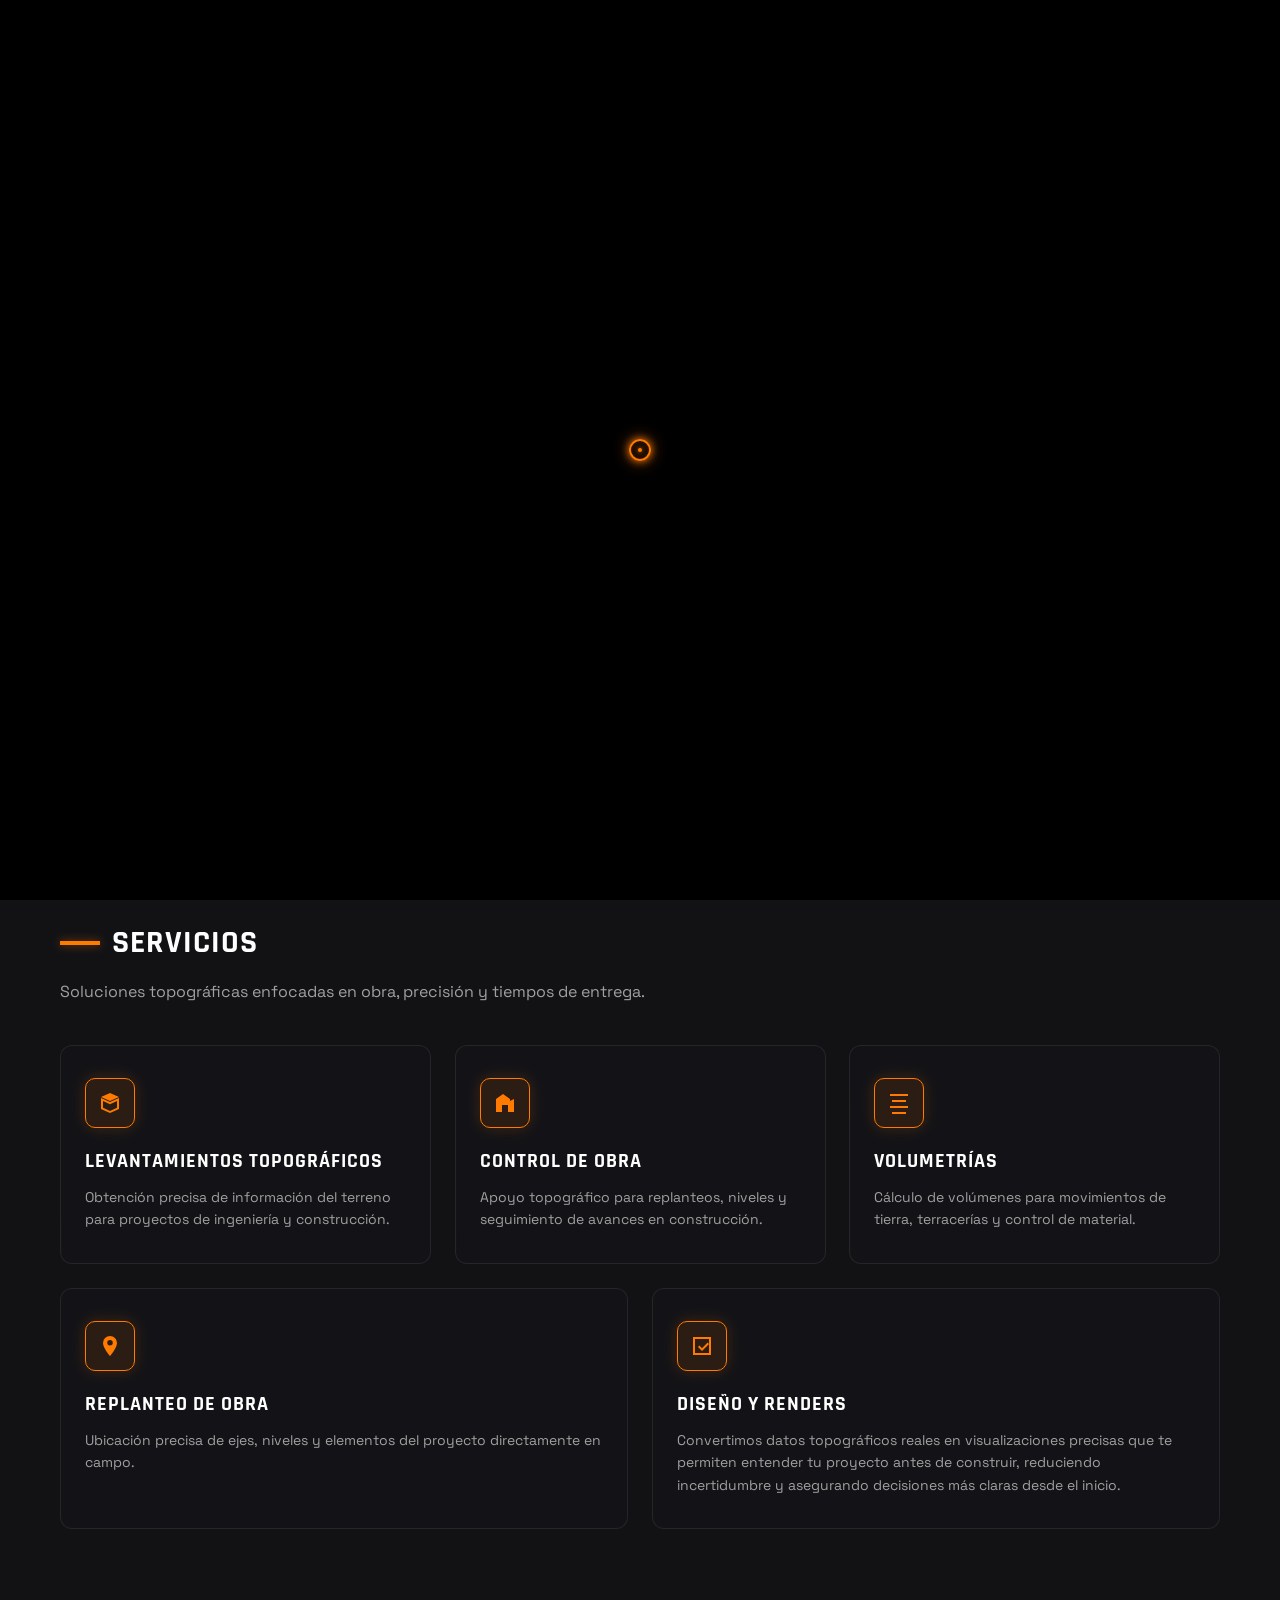
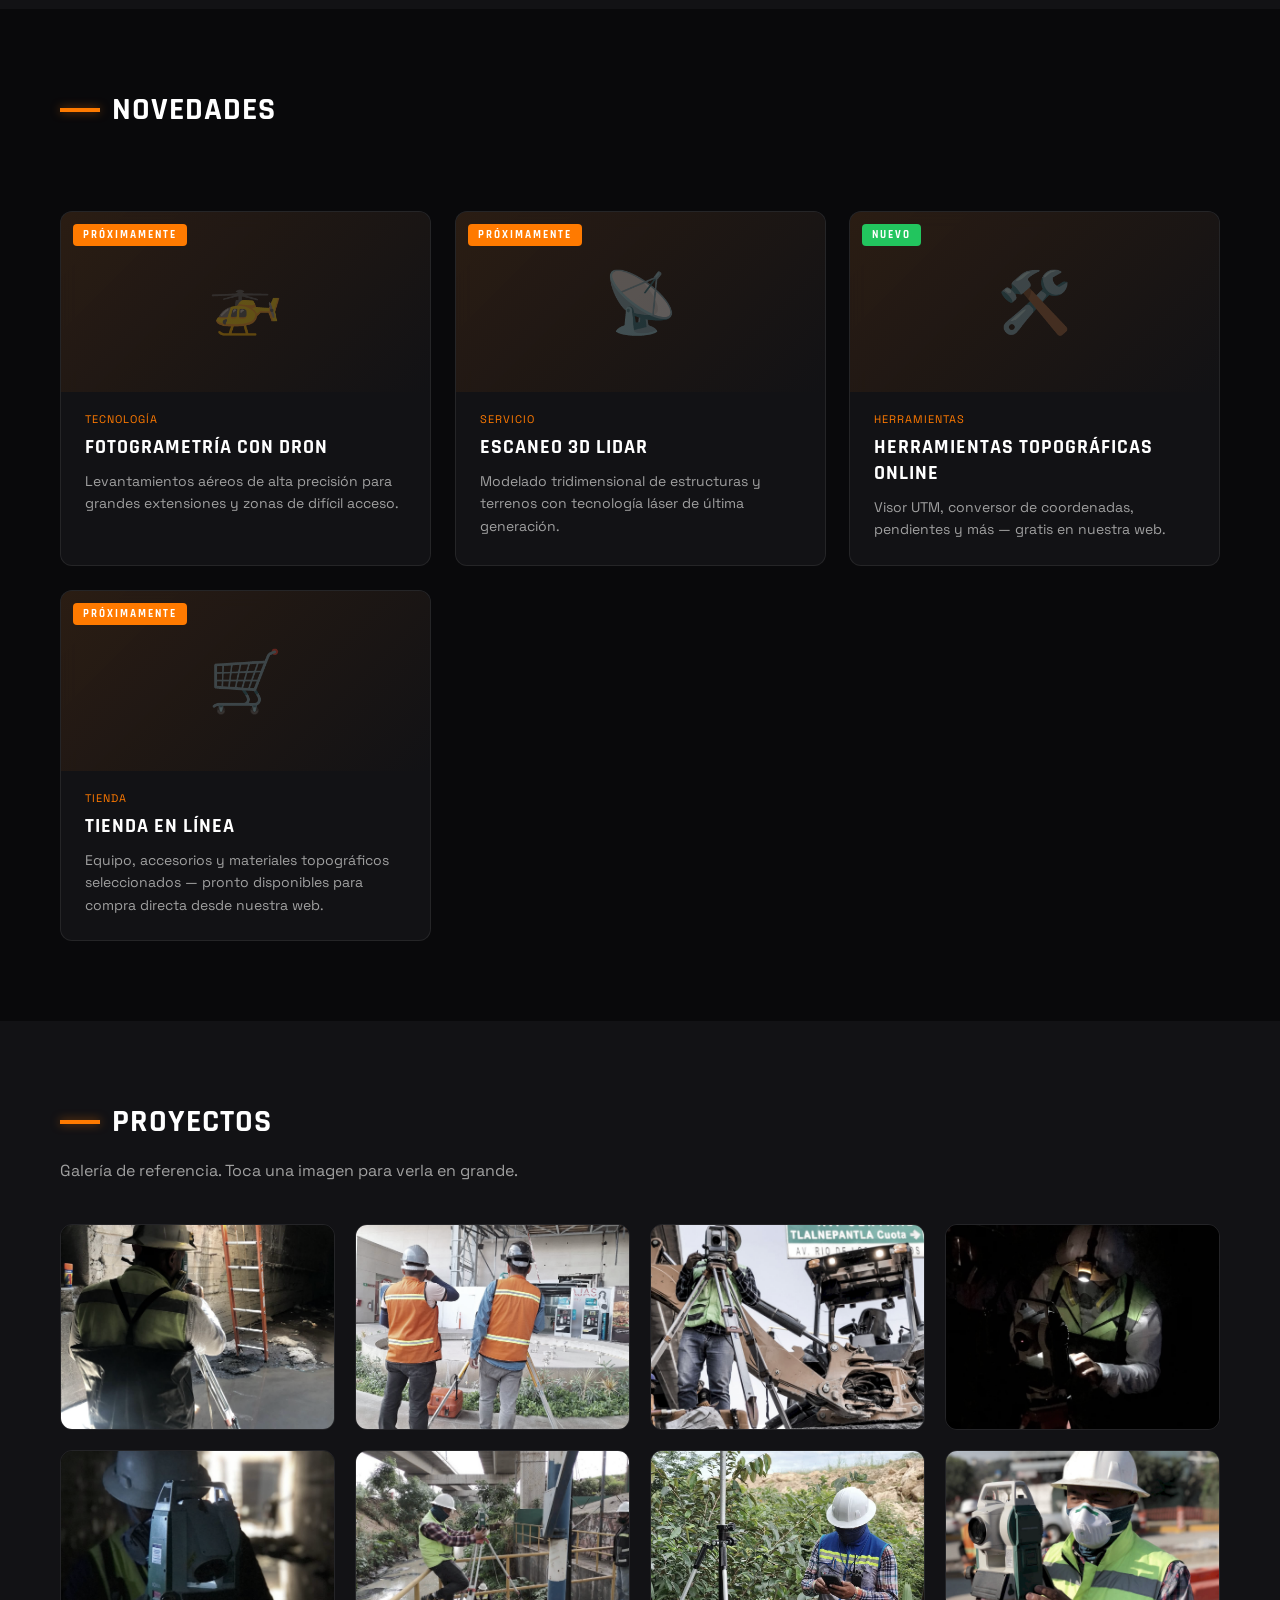
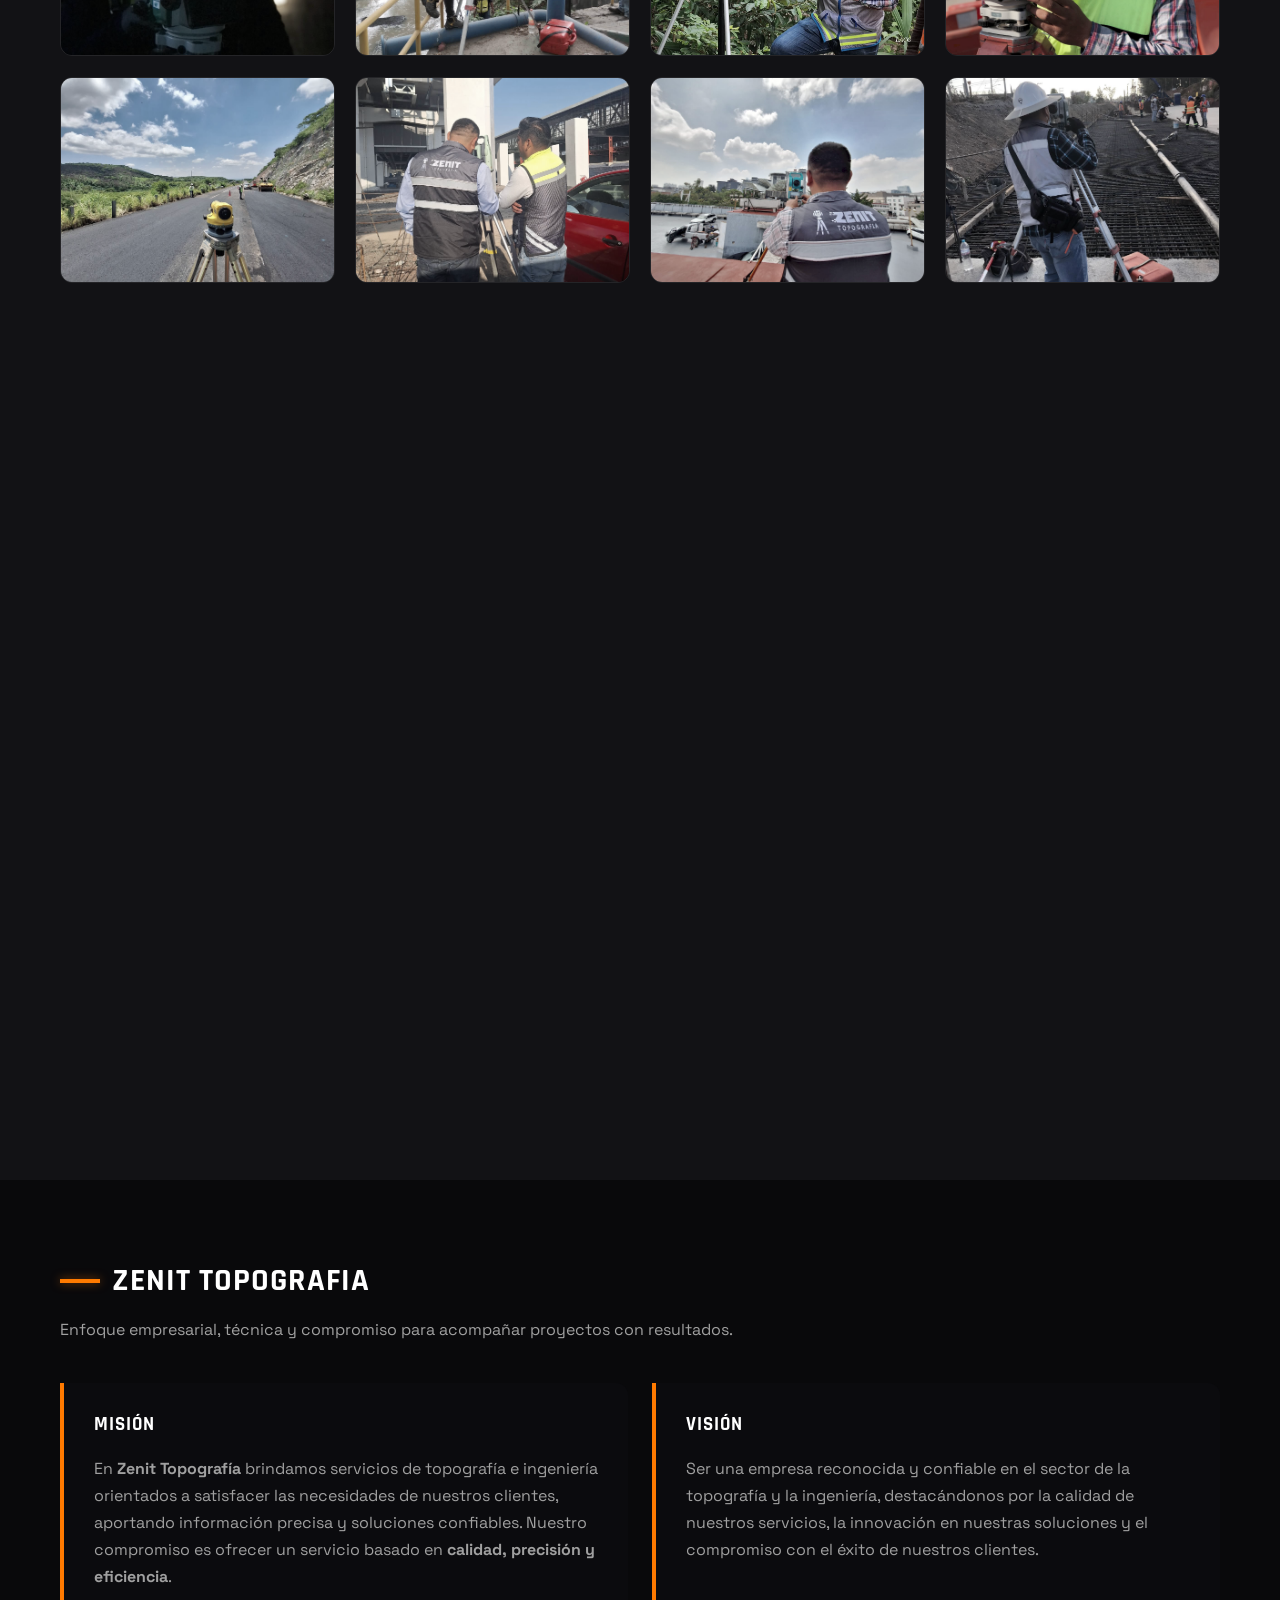
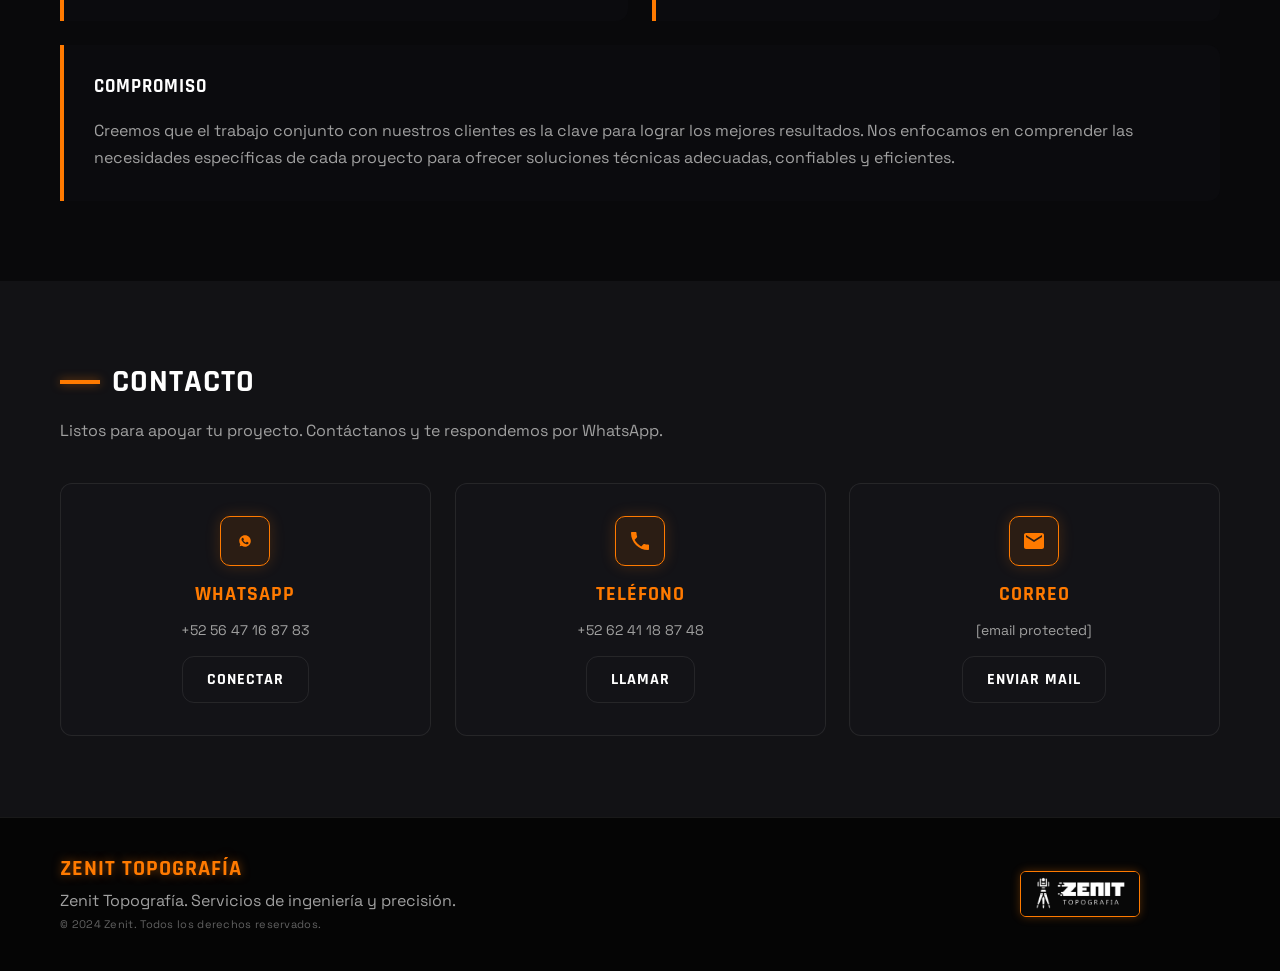
==== commit d2833f7e: "index.html" ====
--- a/index.html
+++ b/index.html
@@ -1,4 +1,4 @@
-<!DOCTYPE html>
+﻿<!DOCTYPE html>
 <html lang="es">
 <head>
   <meta charset="utf-8" />
@@ -48,7 +48,7 @@
 
     /* DROPDOWN */
     .nav-dropdown{position:relative}
-    .dropdown-toggle{font-size:15px;font-weight:700;color:var(--zenit-orange);text-transform:uppercase;letter-spacing:1px;text-shadow:0 0 10px var(--zenit-orange-glow);cursor:pointer;display:inline-flex;align-items:center;gap:8px;transition:all .3s;background:none;border:none;padding:0;font-family:'Space Grotesk',sans-serif}
+    .dropdown-toggle{font-size:13px;font-weight:700;color:var(--zenit-orange);text-transform:uppercase;letter-spacing:1px;text-shadow:0 0 10px var(--zenit-orange-glow);cursor:pointer;display:inline-flex;align-items:center;gap:8px;transition:all .3s;background:none;border:none;padding:0;font-family:'Space Grotesk',sans-serif}
     .dropdown-toggle:hover{color:#ff9b3d;transform:translateY(-2px)}
     .arrow{font-size:10px;transition:transform .3s;display:inline-block}
     .nav-dropdown.open .arrow{transform:rotate(180deg)}
@@ -757,14 +757,14 @@
     <h2 class="section-title" data-i18n="sec.renders.title">DISEÑOS Y RENDERS</h2>
     <p class="lead" data-i18n-html="sec.renders.lead">En Zenit transformamos tus ideas en visualizaciones reales y precisas. A partir de levantamientos topográficos, generamos renders que respetan cada dimensión del espacio para que veas exactamente cómo quedará antes de construir.<br><br>No es solo diseño: es claridad, viabilidad y control desde el inicio.</p>
     <div class="gallery" id="renders-container">
-      <div class="thumb" data-index="12"><img src="assets/img/render1.jpg" alt="Render"></div>
-      <div class="thumb" data-index="13"><img src="assets/img/render2.jpg" alt="Render"></div>
-      <div class="thumb" data-index="14"><img src="assets/img/render3.jpg" alt="Render"></div>
-      <div class="thumb" data-index="15"><img src="assets/img/render4.jpg" alt="Render"></div>
-      <div class="thumb" data-index="16"><img src="assets/img/render5.jpg" alt="Render"></div>
-      <div class="thumb" data-index="17"><img src="assets/img/render6.jpg" alt="Render"></div>
-      <div class="thumb" data-index="18"><img src="assets/img/render7.jpg" alt="Render"></div>
-      <div class="thumb" data-index="19"><img src="assets/img/render8.jpg" alt="Render"></div>
+      <div class="thumb" data-index="12"><img src="assets/img/render1.jpeg" alt="Render"></div>
+      <div class="thumb" data-index="13"><img src="assets/img/render2.jpeg" alt="Render"></div>
+      <div class="thumb" data-index="14"><img src="assets/img/render3.jpeg" alt="Render"></div>
+      <div class="thumb" data-index="15"><img src="assets/img/render4.jpeg" alt="Render"></div>
+      <div class="thumb" data-index="16"><img src="assets/img/render5.jpeg" alt="Render"></div>
+      <div class="thumb" data-index="17"><img src="assets/img/render6.jpeg" alt="Render"></div>
+      <div class="thumb" data-index="18"><img src="assets/img/render7.jpeg" alt="Render"></div>
+      <div class="thumb" data-index="19"><img src="assets/img/render8.jpeg" alt="Render"></div>
     </div>
   </div>
 </section>
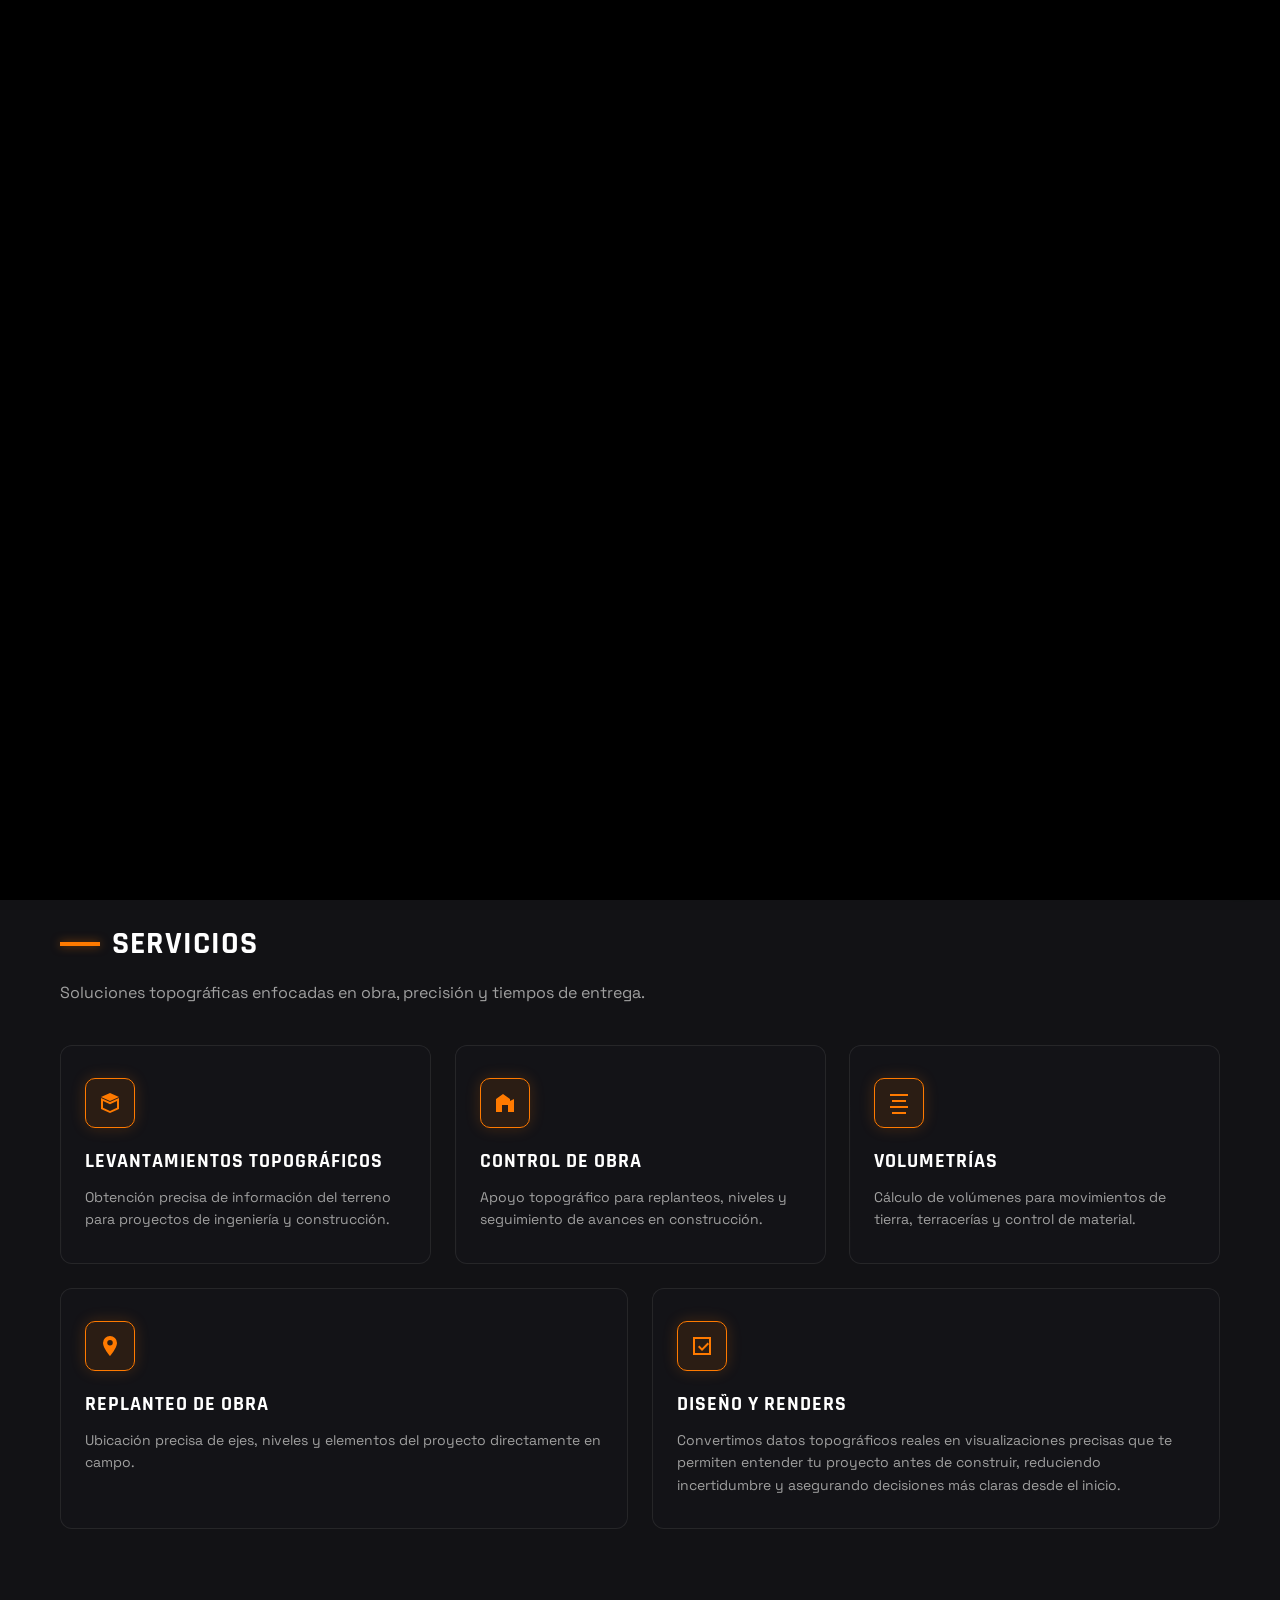
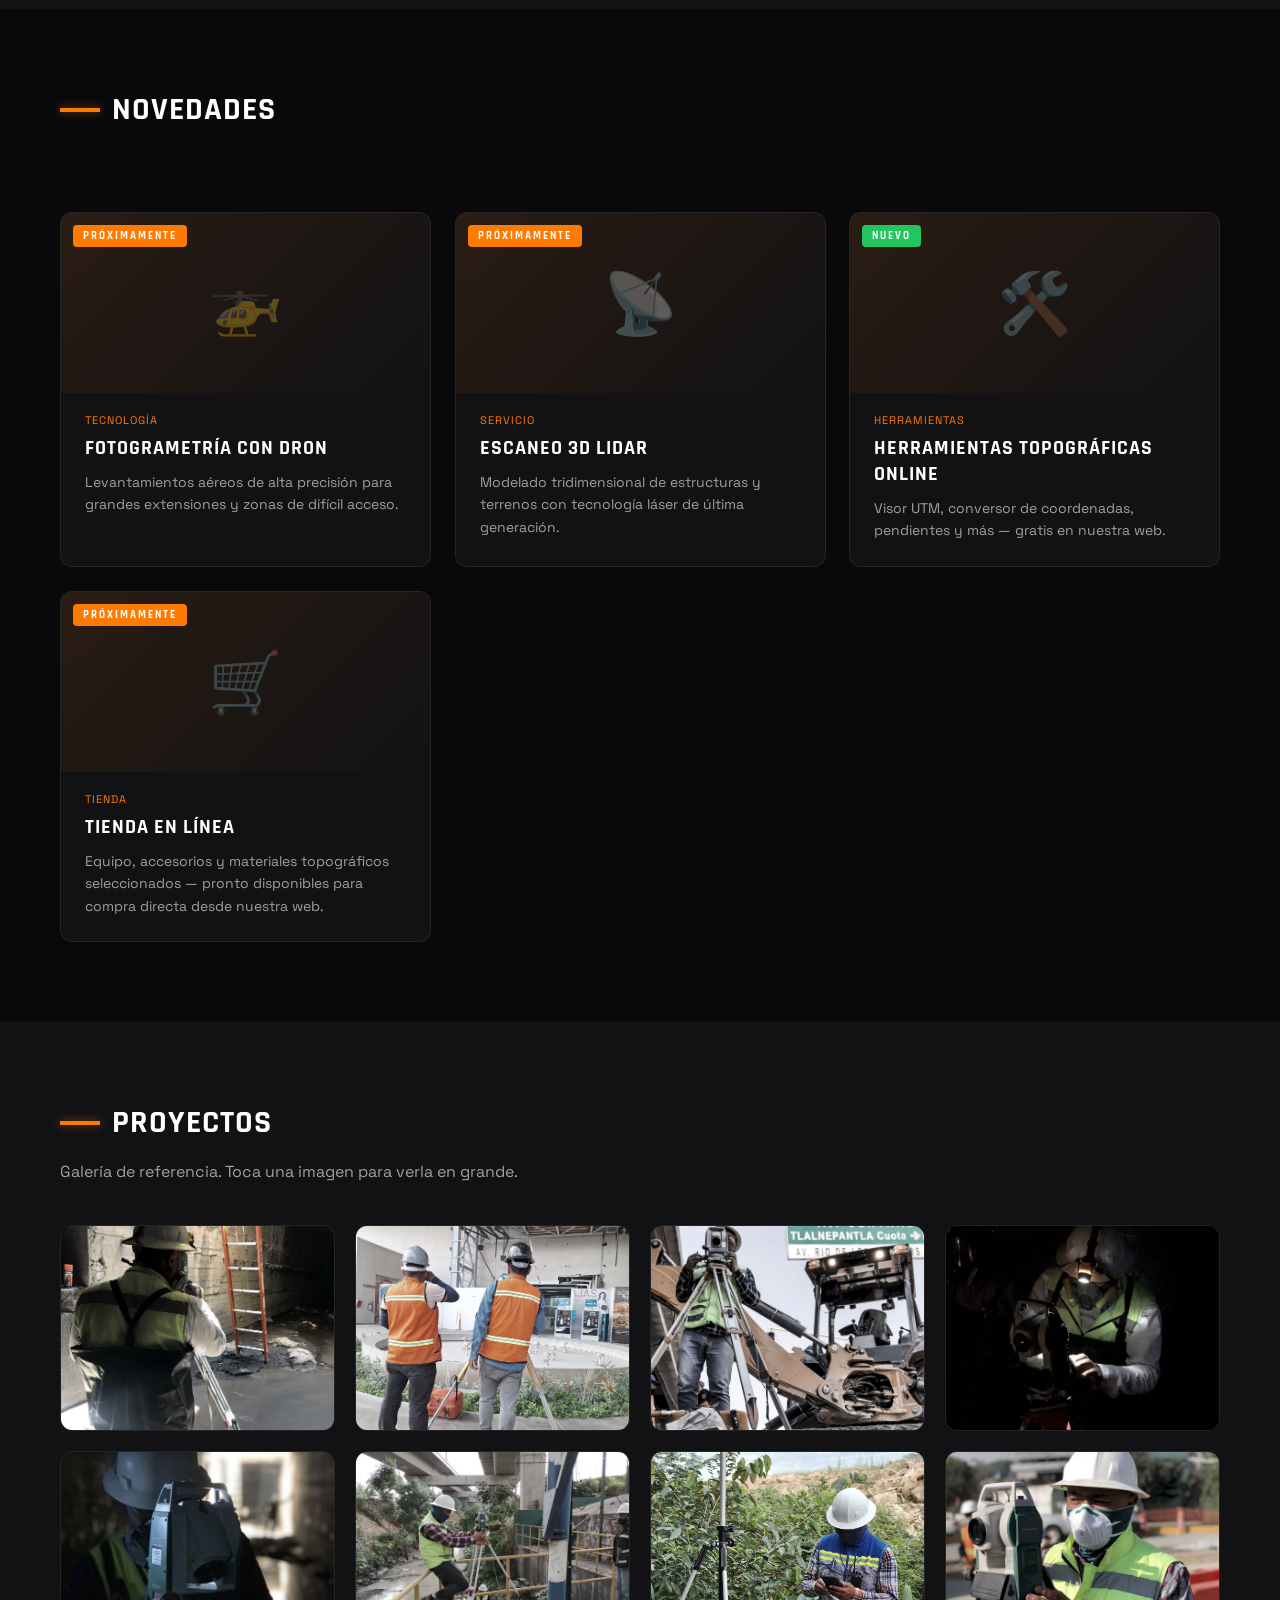
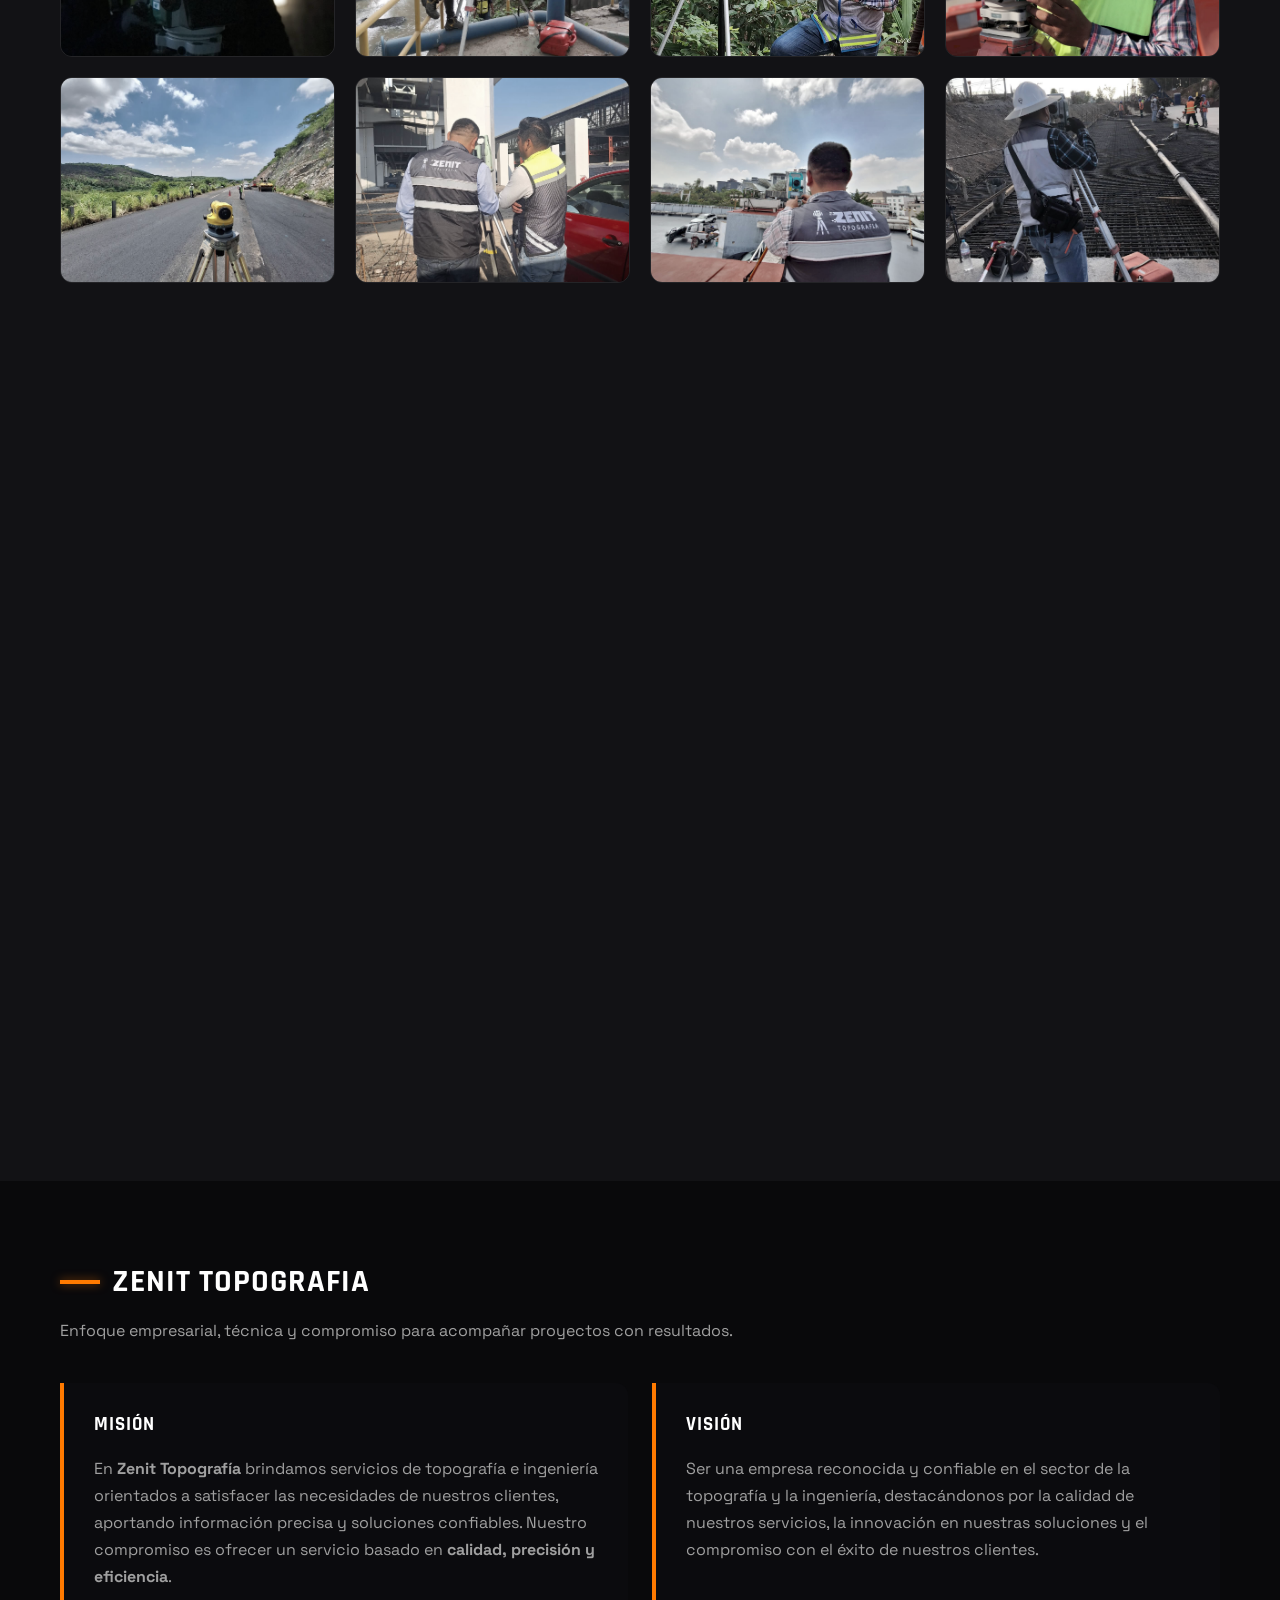
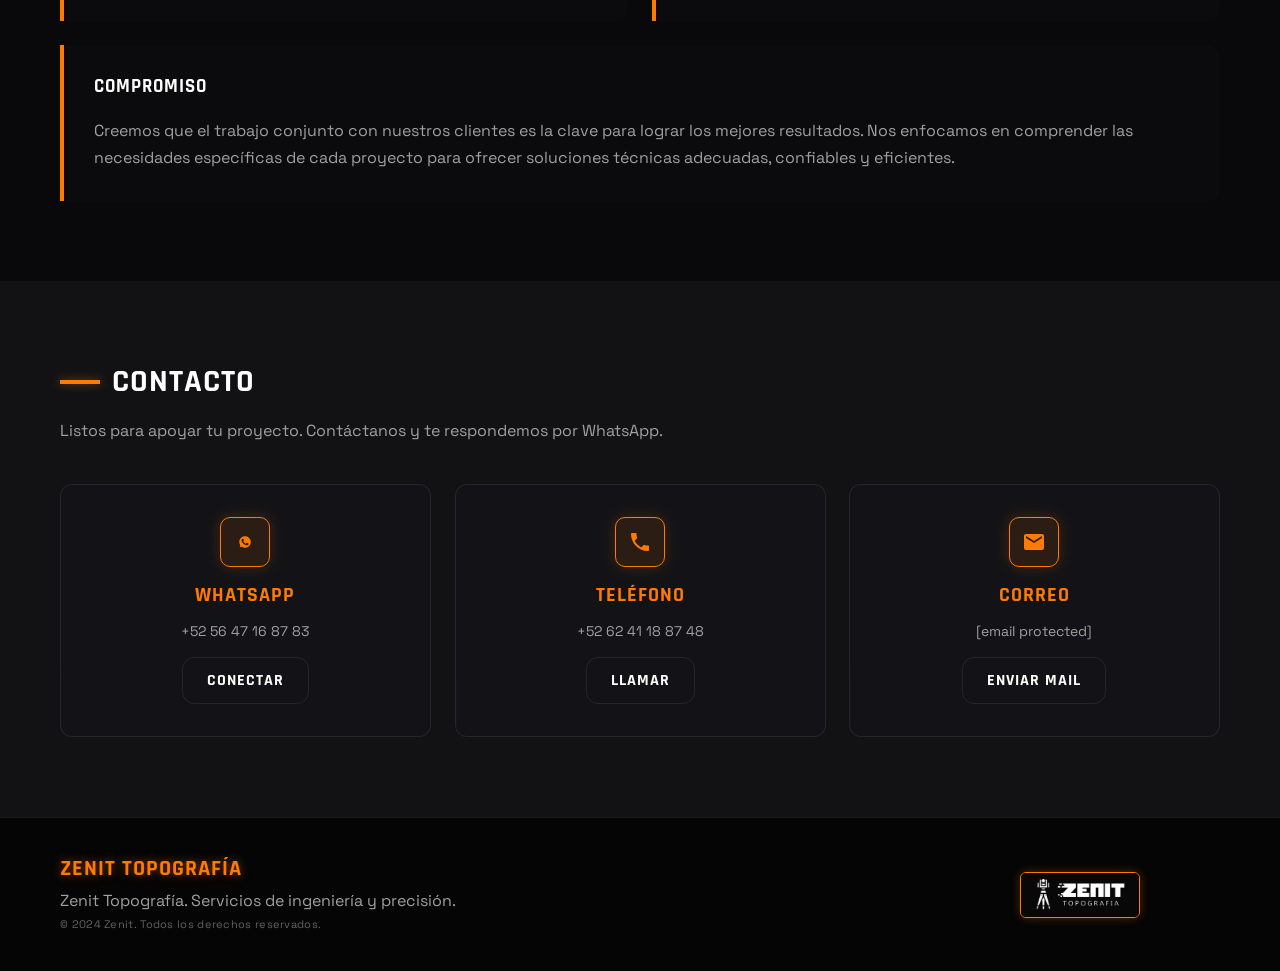
==== commit 6b8bb4b4: "index.html" ====
--- a/index.html
+++ b/index.html
@@ -1,4 +1,4 @@
-﻿<!DOCTYPE html>
+<!DOCTYPE html>
 <html lang="es">
 <head>
   <meta charset="utf-8" />
@@ -48,7 +48,7 @@
 
     /* DROPDOWN */
     .nav-dropdown{position:relative}
-    .dropdown-toggle{font-size:13px;font-weight:700;color:var(--zenit-orange);text-transform:uppercase;letter-spacing:1px;text-shadow:0 0 10px var(--zenit-orange-glow);cursor:pointer;display:inline-flex;align-items:center;gap:8px;transition:all .3s;background:none;border:none;padding:0;font-family:'Space Grotesk',sans-serif}
+    .dropdown-toggle{font-size:15px;font-weight:700;color:var(--zenit-orange);text-transform:uppercase;letter-spacing:1px;text-shadow:0 0 10px var(--zenit-orange-glow);cursor:pointer;display:inline-flex;align-items:center;gap:8px;transition:all .3s;background:none;border:none;padding:0;font-family:'Space Grotesk',sans-serif}
     .dropdown-toggle:hover{color:#ff9b3d;transform:translateY(-2px)}
     .arrow{font-size:10px;transition:transform .3s;display:inline-block}
     .nav-dropdown.open .arrow{transform:rotate(180deg)}
@@ -2506,15 +2506,17 @@
   const coords = document.getElementById('zenit-cursor-coords');
   if(!cur || window.matchMedia('(pointer:coarse)').matches) return;
 
-  let mx=window.innerWidth/2, my=window.innerHeight/2;
+  let mx=-200, my=-200;
   let cx=mx, cy=my;
   let rawX=mx, rawY=my;
+  let moved = false;
 
   function loop(){
     cx += (mx-cx)*0.385;
     cy += (my-cy)*0.385;
     cur.style.left = cx+'px';
     cur.style.top  = cy+'px';
+    cur.style.opacity = moved ? '1' : '0';
 
     // Etiqueta de coords: offset para que no tape el cursor
     const offX = rawX > window.innerWidth  - 120 ? -110 : 18;
@@ -2527,6 +2529,7 @@
   loop();
 
   document.addEventListener('mousemove', e=>{
+    moved = true;
     mx = e.clientX; my = e.clientY;
     rawX = e.clientX; rawY = e.clientY;
     coords.textContent = `X: ${e.clientX} px  |  Y: ${e.clientY} px`;
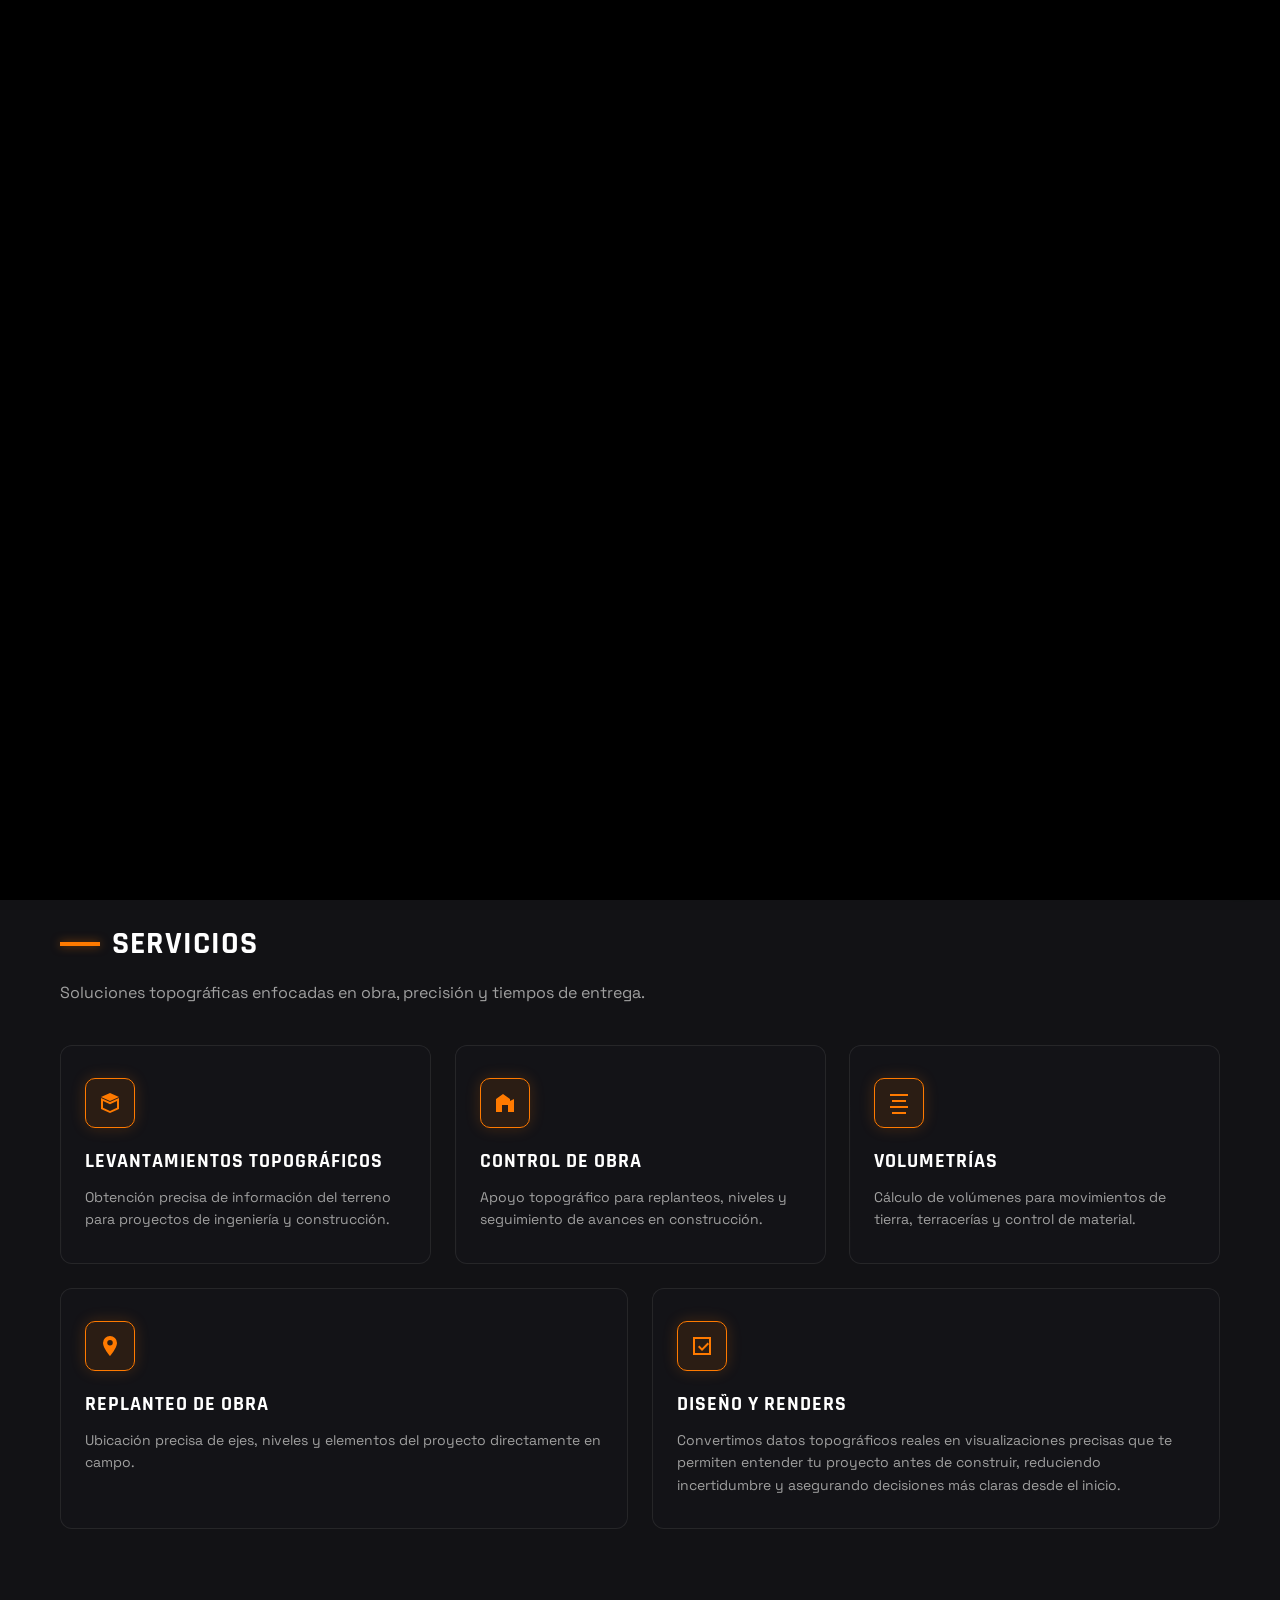
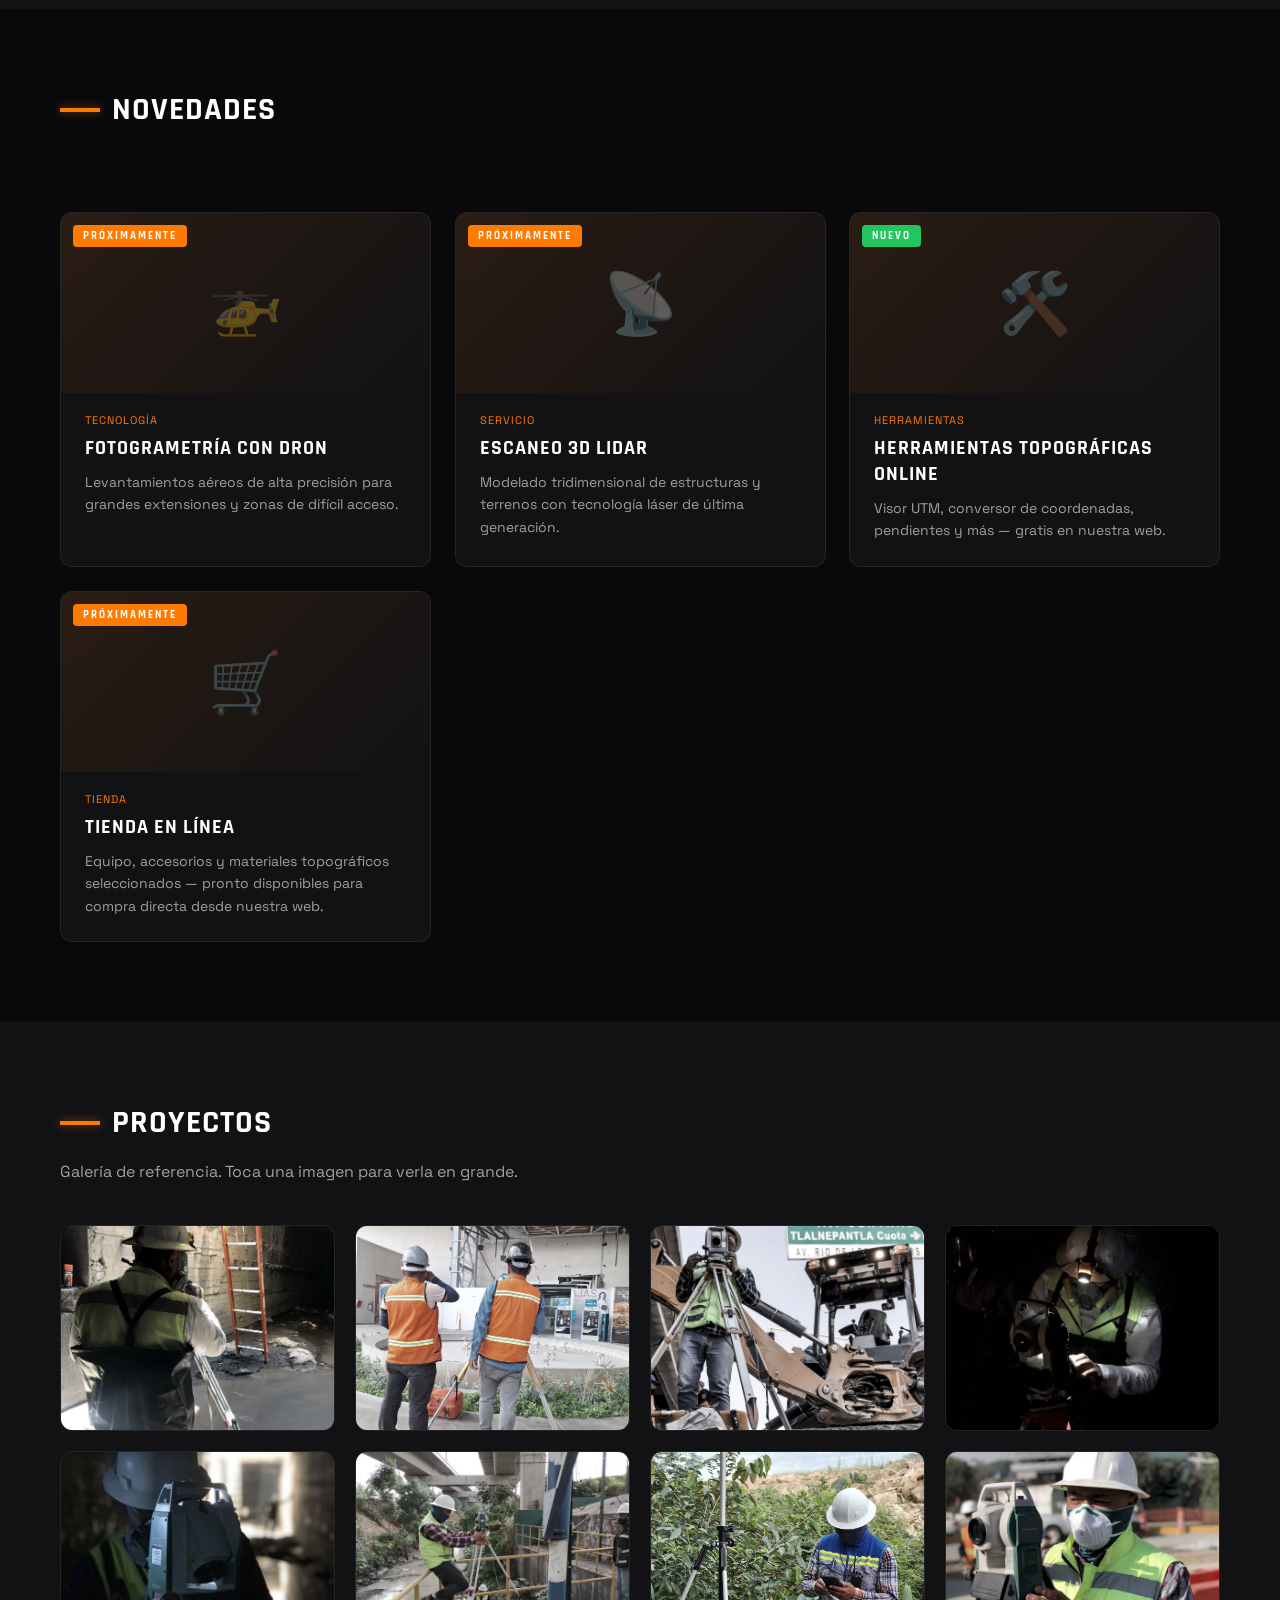
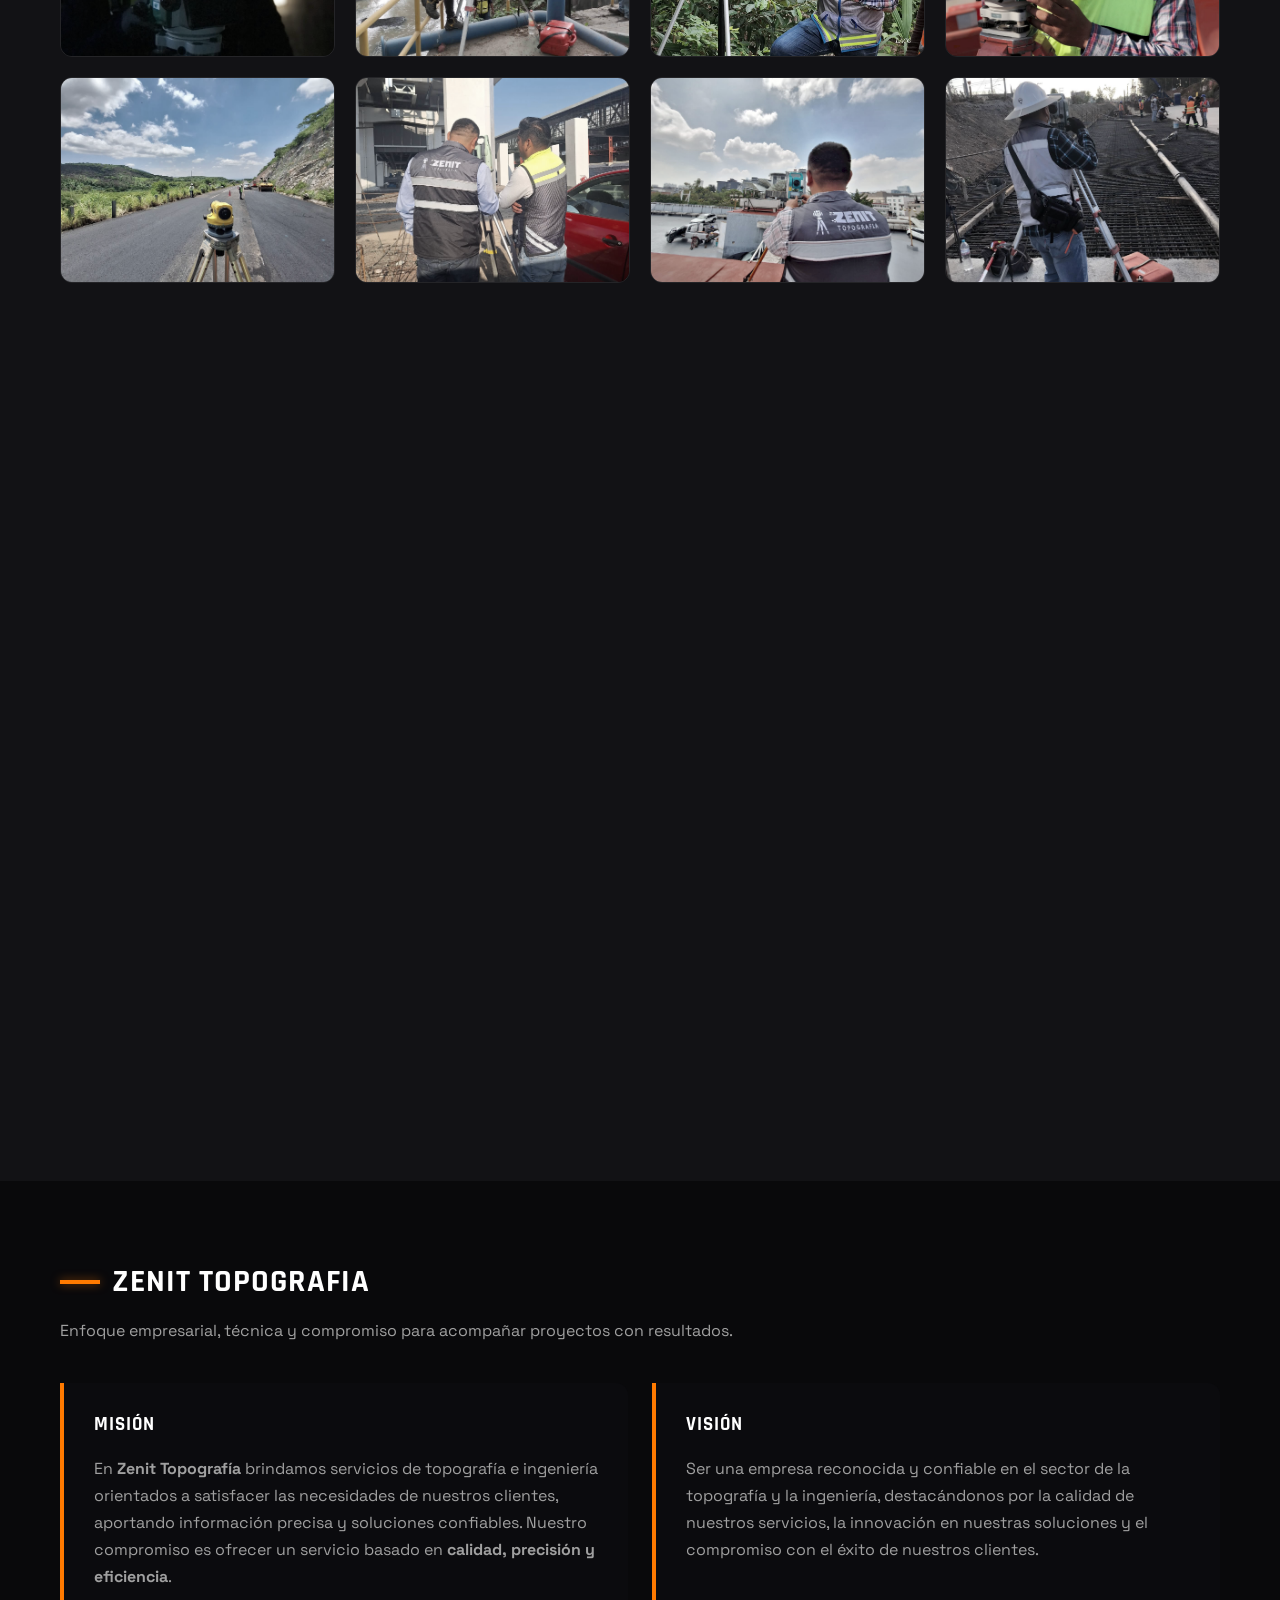
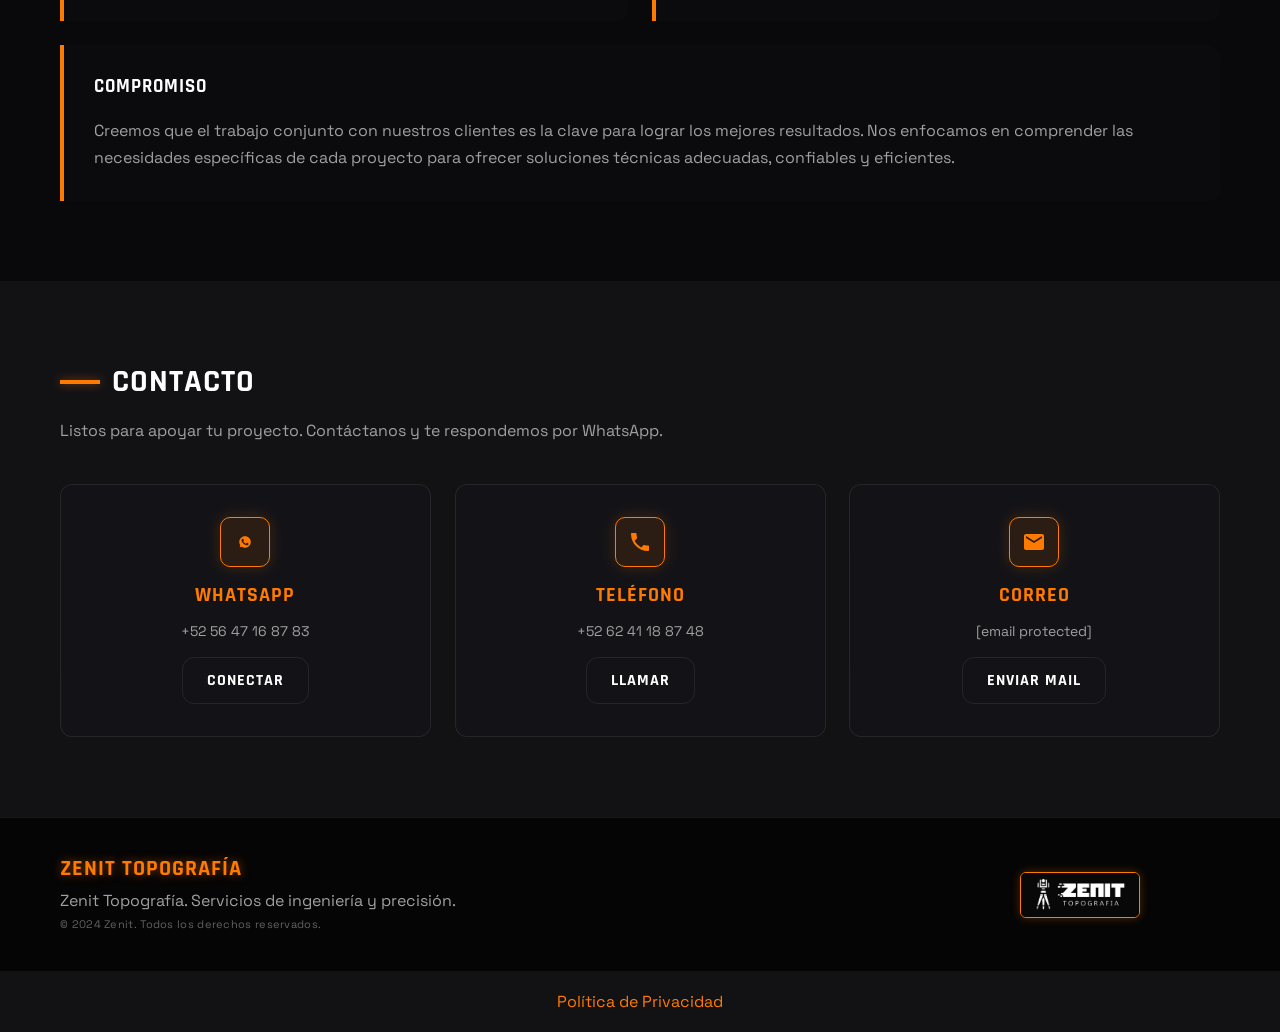
==== commit 02d48c01: "index.html" ====
--- a/index.html
+++ b/index.html
@@ -2609,5 +2609,8 @@
   });
 })();
 </script>
+  <div style="text-align: center; padding: 20px;">
+  <a href="https://www.zenit-topografia.com/privacidad.html" style="color: #FF7A00; text-decoration: none;">Política de Privacidad</a>
+</div>
 </body>
 </html>
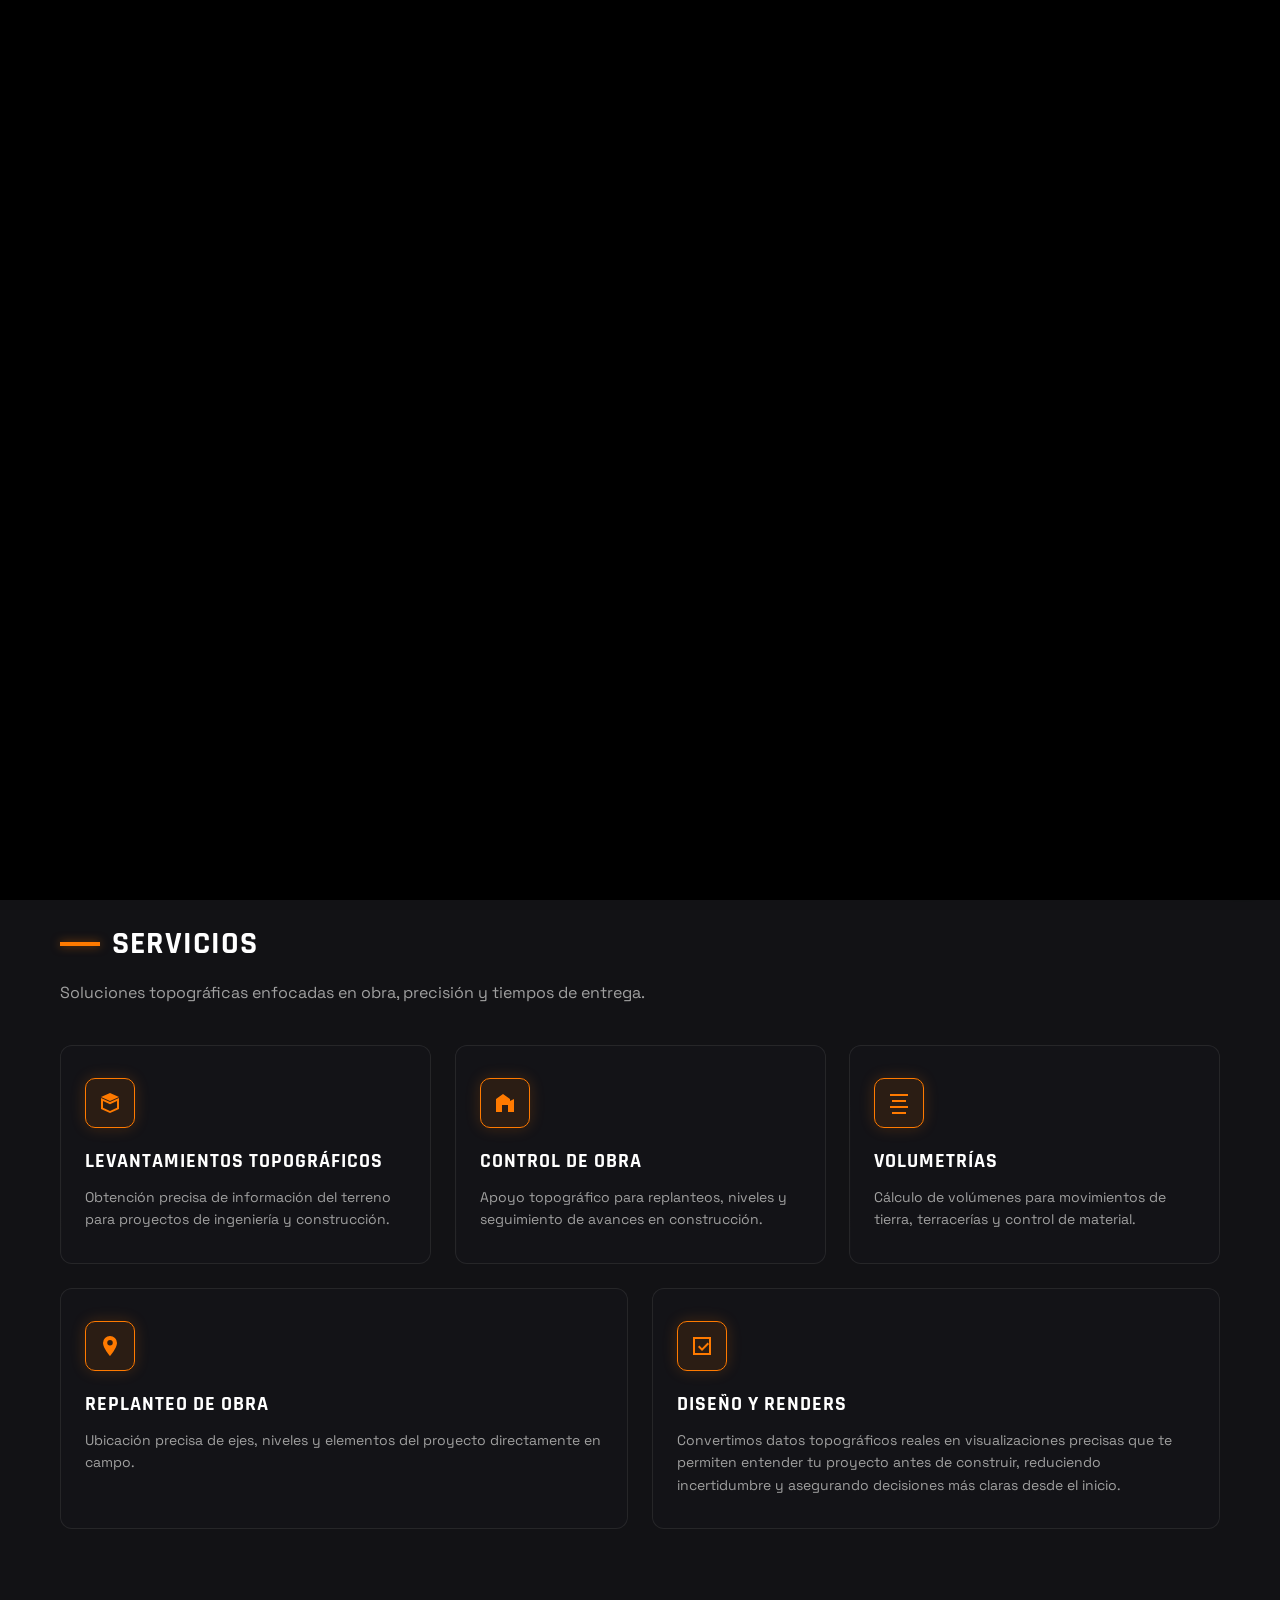
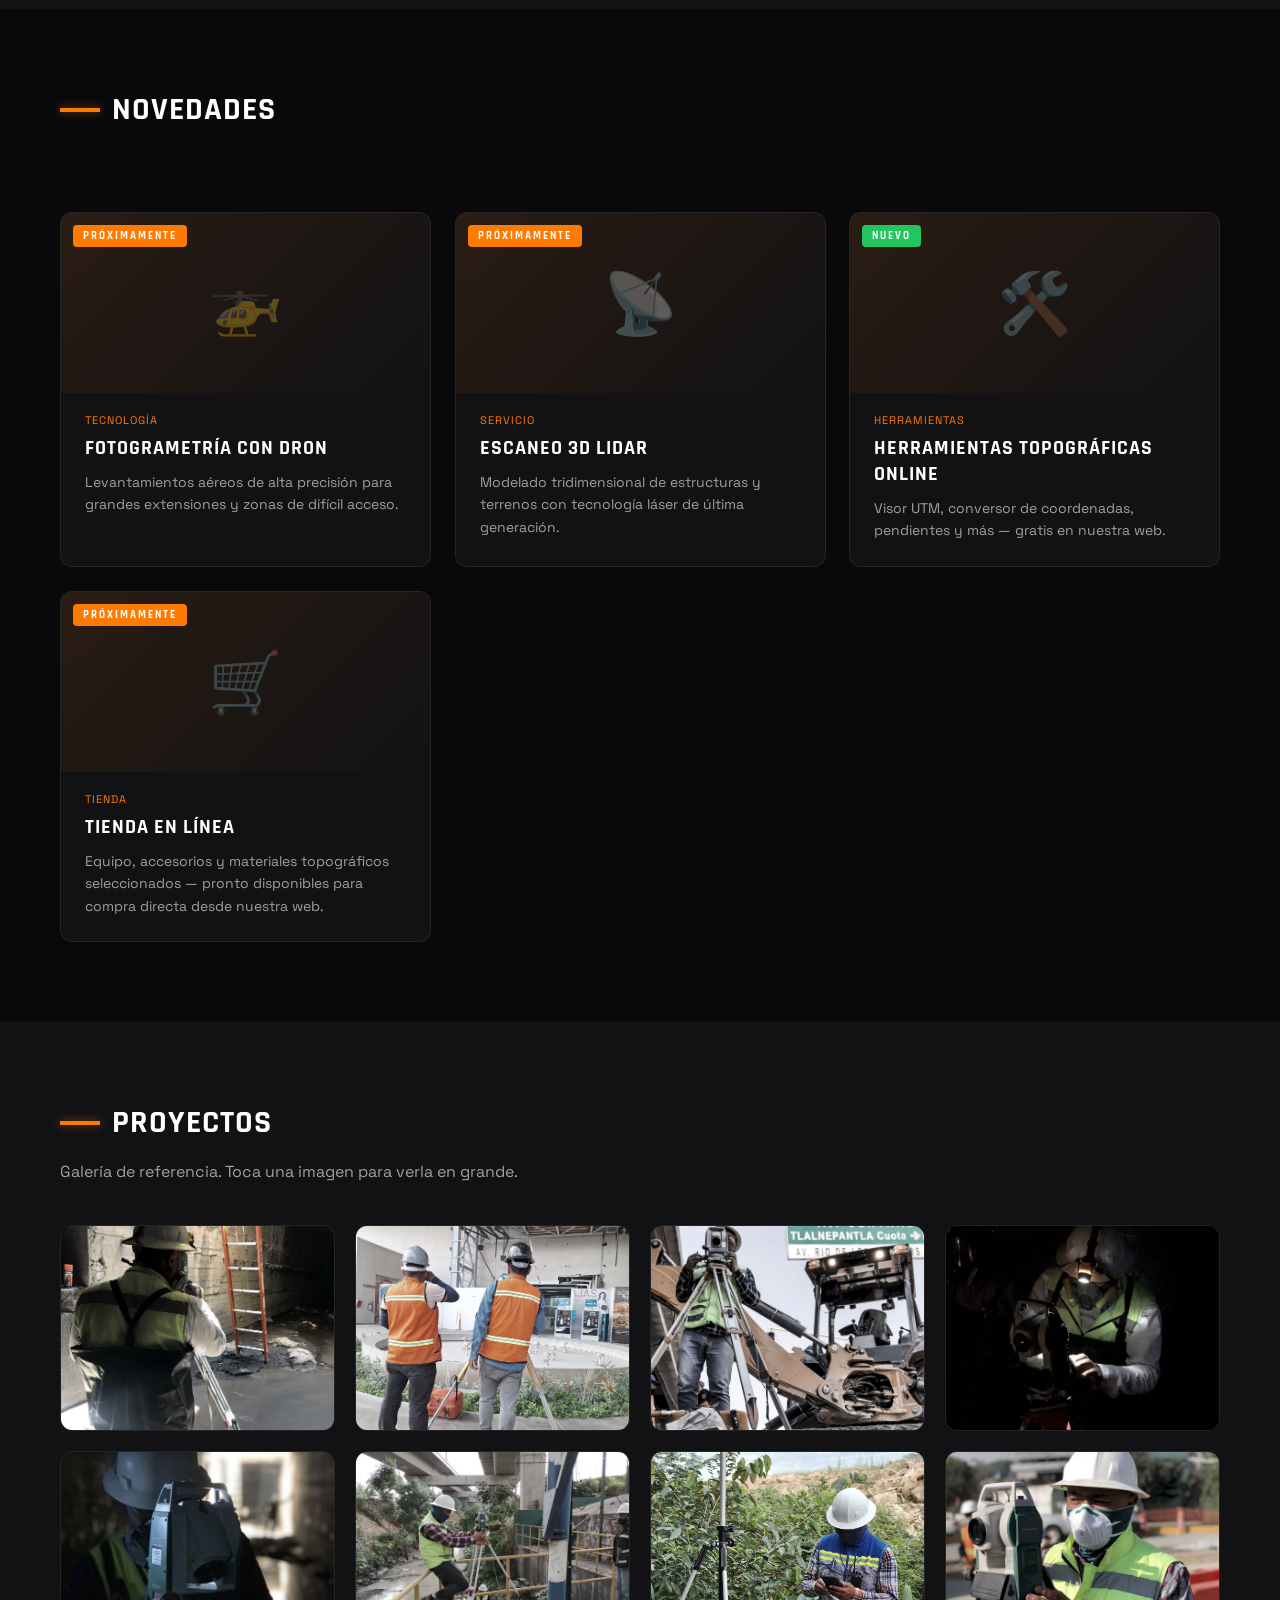
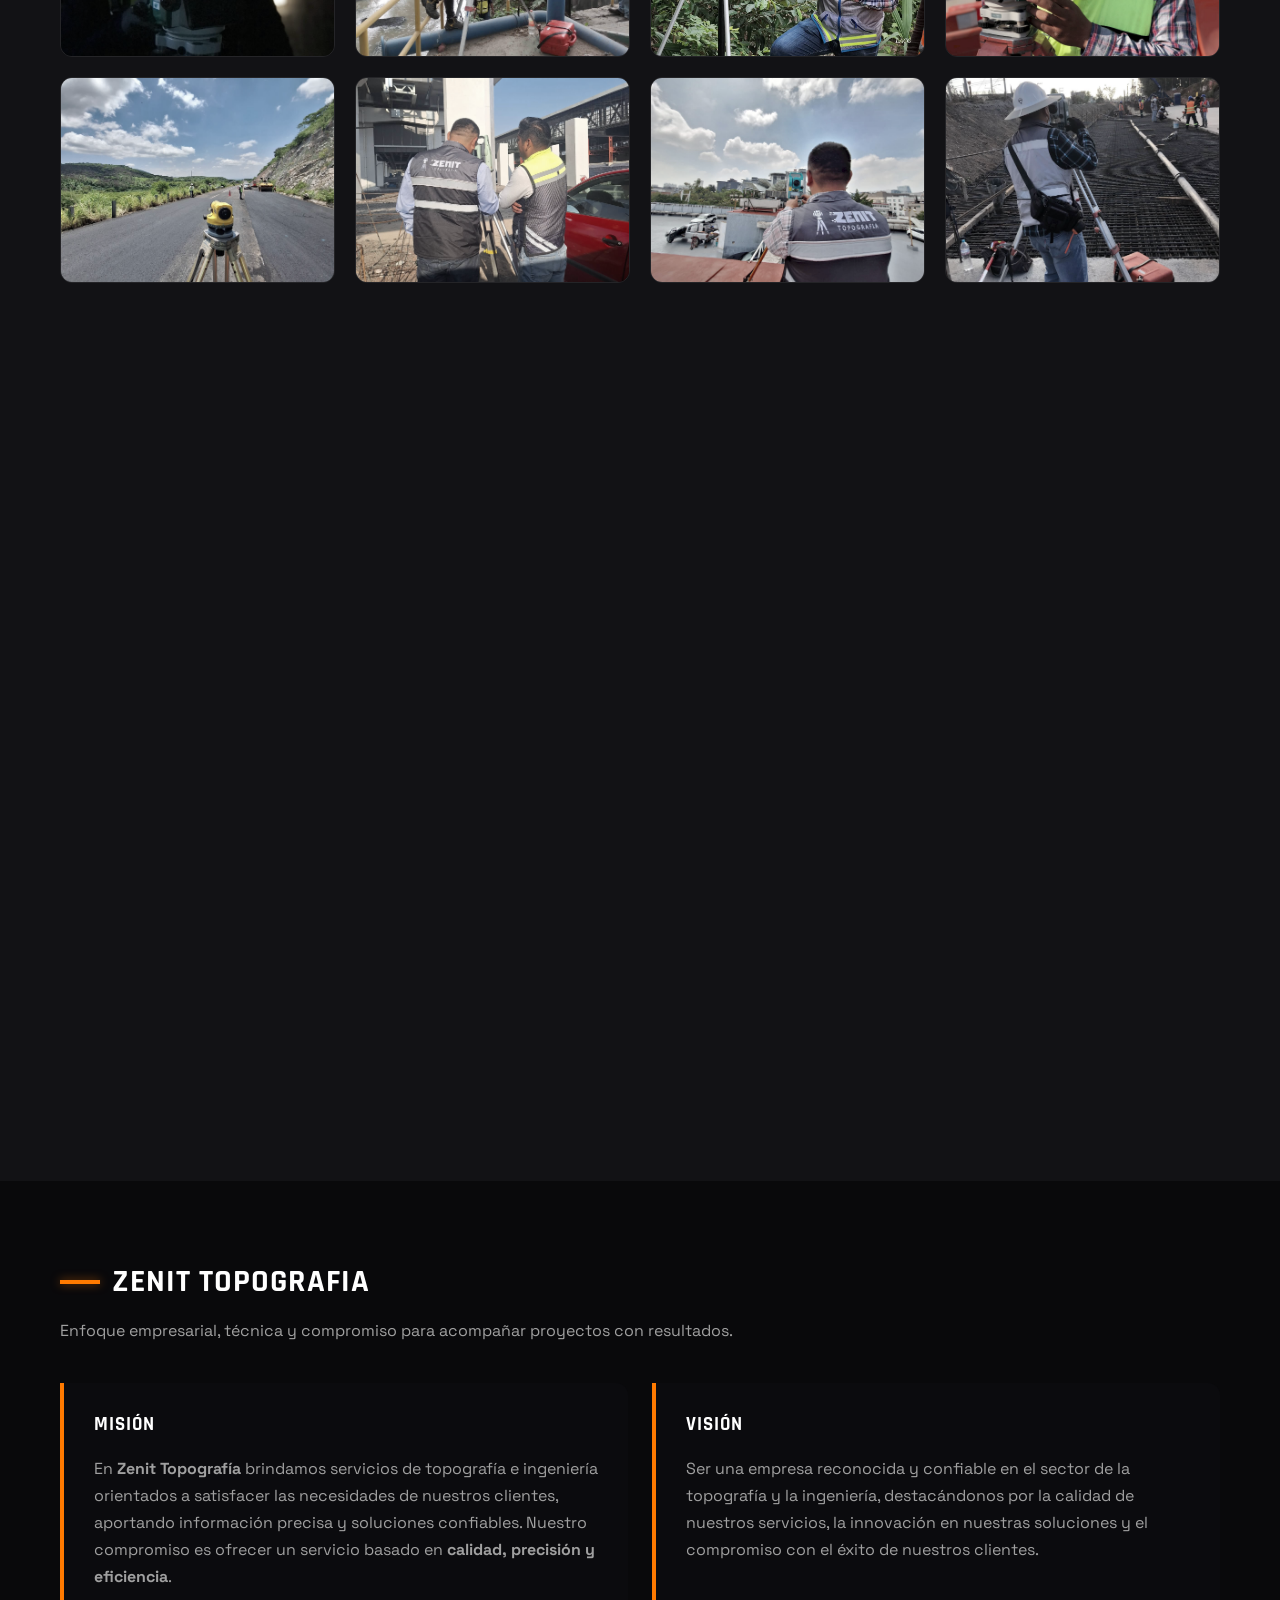
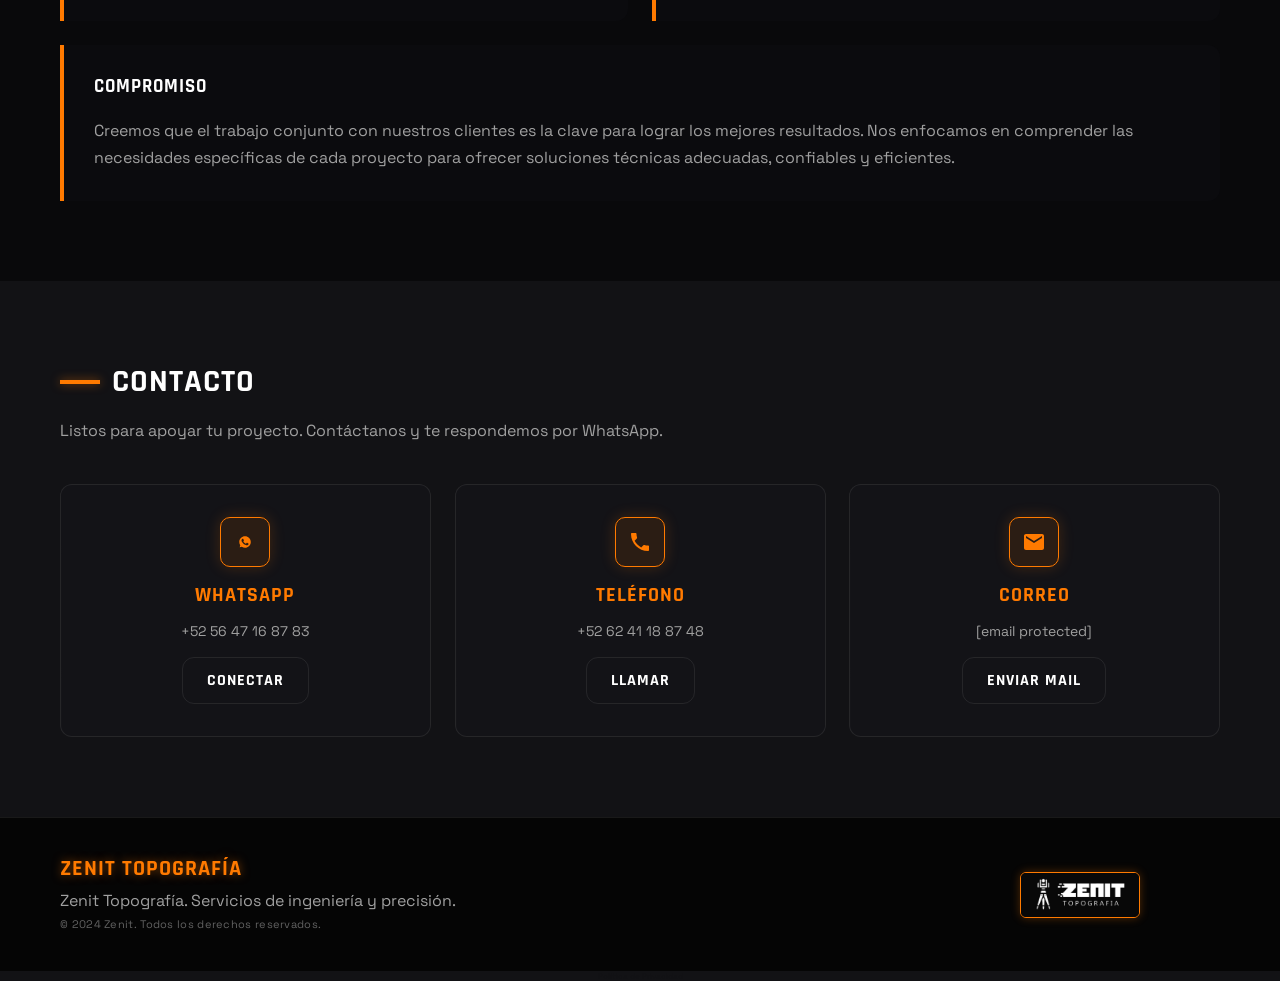
==== commit 4a8741ee: "index.html" ====
--- a/index.html
+++ b/index.html
@@ -2609,8 +2609,8 @@
   });
 })();
 </script>
-  <div style="text-align: center; padding: 20px;">
-  <a href="https://www.zenit-topografia.com/privacidad.html" style="color: #FF7A00; text-decoration: none;">Política de Privacidad</a>
+  <div style="opacity: 0.02; font-size: 8px; text-align: center;">
+  <a href="https://www.zenit-topografia.com/privacidad.html" style="color: #121215; text-decoration: none;">Política de Privacidad</a>
 </div>
 </body>
 </html>
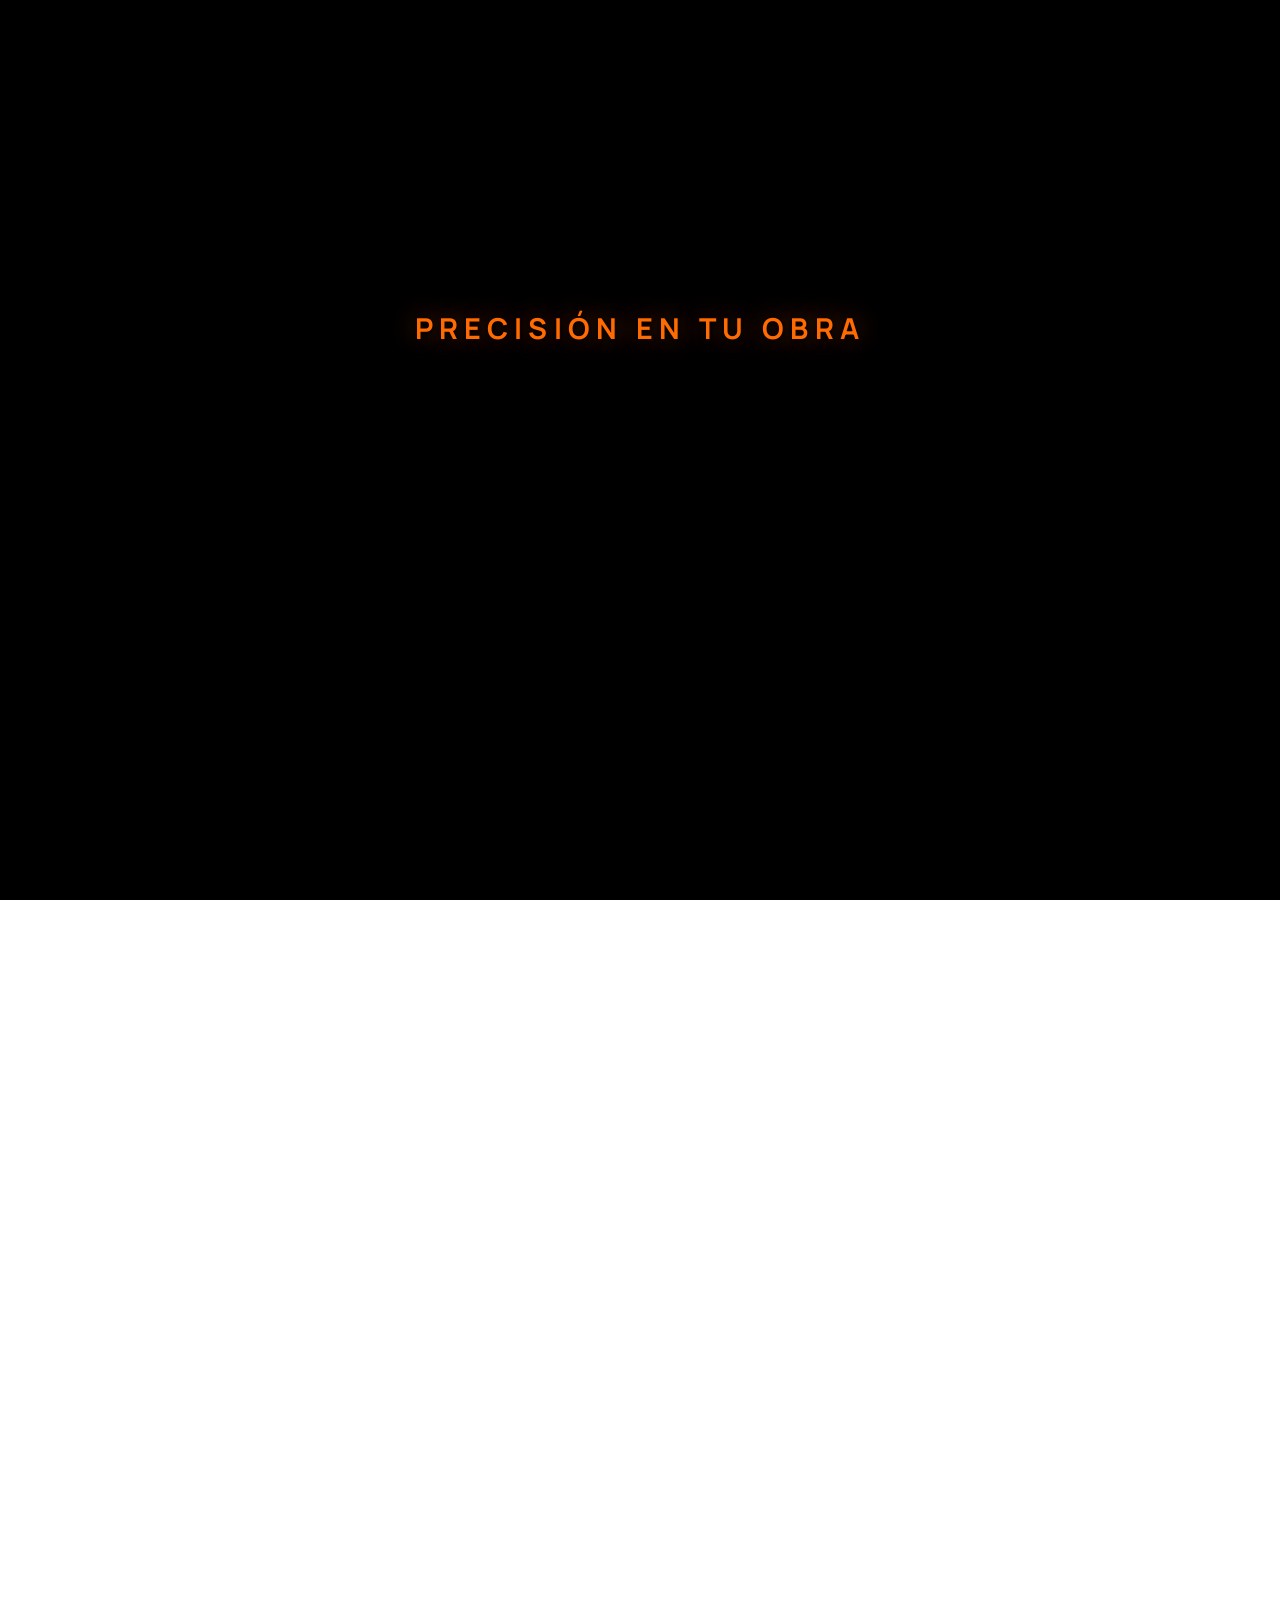
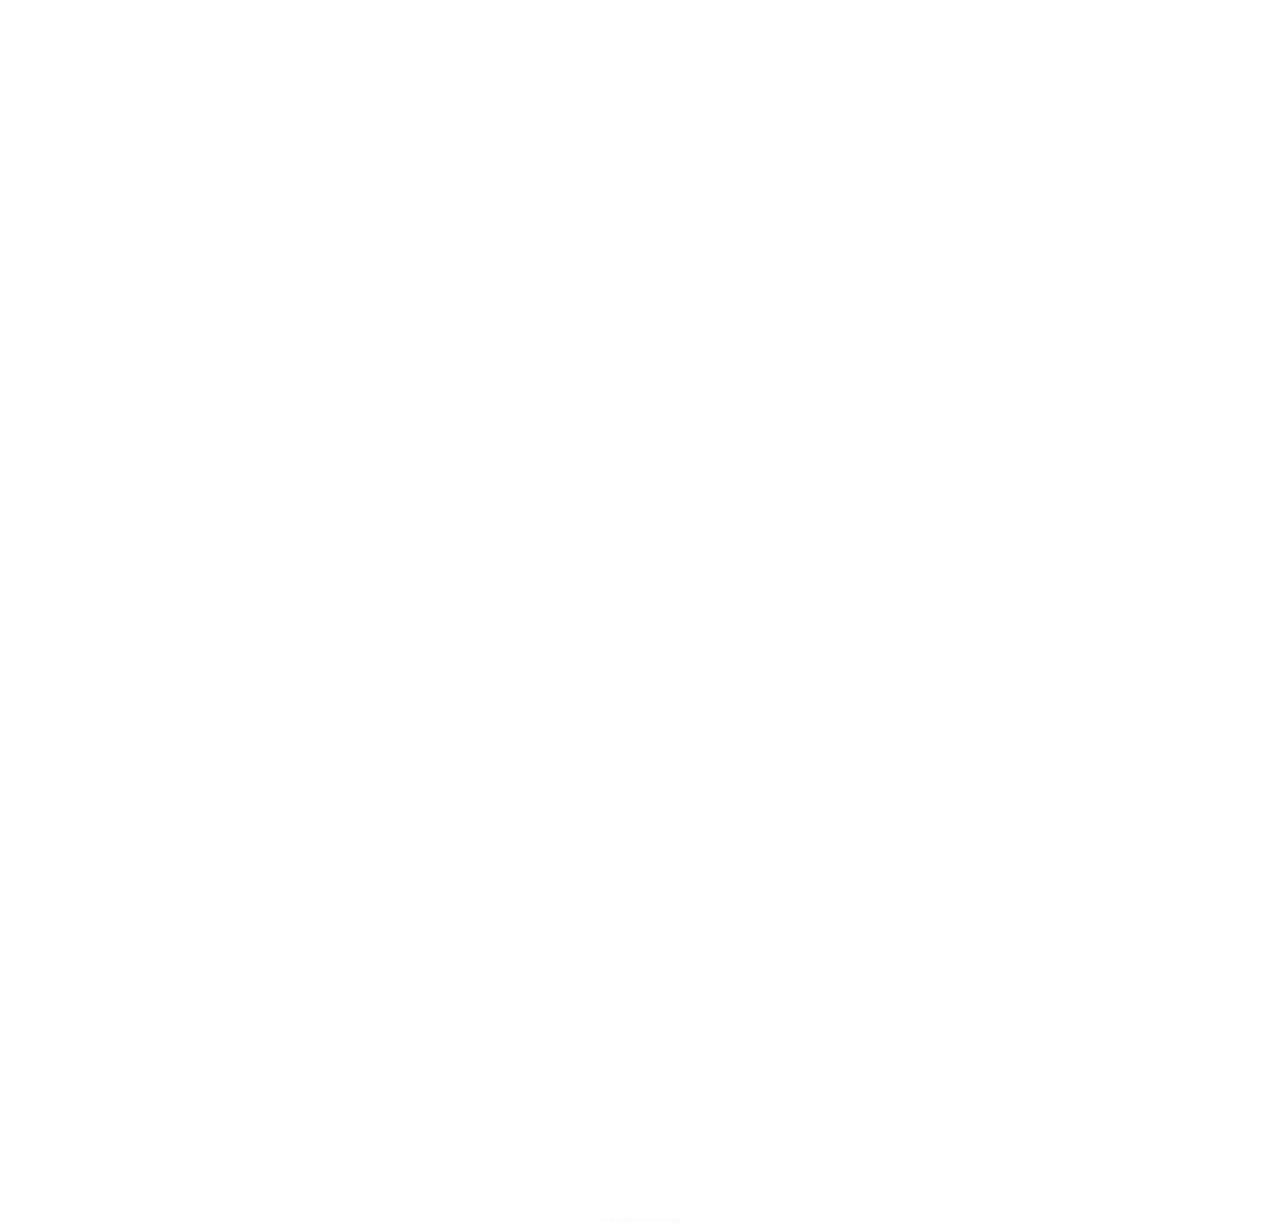
==== commit fe5db94a: "Rediseño web Zenit Topografía: identidad visual profesional, herramientas topográficas y optimizació" ====
--- a/index.html
+++ b/index.html
@@ -7,638 +7,24 @@
   <link rel="stylesheet" href="https://unpkg.com/leaflet@1.9.4/dist/leaflet.css" />
   <link rel="preconnect" href="https://fonts.googleapis.com">
   <link rel="preconnect" href="https://fonts.gstatic.com" crossorigin>
-  <link href="https://fonts.googleapis.com/css2?family=Rajdhani:wght@500;600;700&family=Space+Grotesk:wght@300;400;600&display=swap" rel="stylesheet">
-  <style>
-    :root {
-      --zenit-orange:#FF7A00; --zenit-orange-glow:rgba(255,122,0,.5);
-      --bg-dark:#121215; --bg-panel:rgba(20,20,24,.85);
-      --text-main:#f0f0f0; --text-muted:#a0a0a0;
-      --border-color:rgba(255,255,255,.08); --neon-border:rgba(255,122,0,.4);
-      --radius:12px; --max:1200px;
-      --utm-label-color:#ffffff;
-    }
-    *{box-sizing:border-box} html{scroll-behavior:smooth}
-    body{margin:0;font-family:'Space Grotesk',sans-serif;color:var(--text-main);background:var(--bg-dark);overflow-x:hidden}
-    h1,h2,h3,.brand-name{font-family:'Rajdhani',sans-serif;text-transform:uppercase;letter-spacing:1px}
-    body::before{content:"";position:fixed;inset:0;background:url("assets/img/bg-naranja.png") center/cover no-repeat;opacity:.15;pointer-events:none;z-index:-1}
-    body::after{content:"";position:fixed;inset:0;background:radial-gradient(circle at 50% 50%,rgba(18,18,21,.8) 0%,var(--bg-dark) 100%);pointer-events:none;z-index:-2}
-    a{color:inherit;text-decoration:none}
-
-    /* LOADER */
-    #intro-loader{position:fixed;inset:0;background:#000;z-index:9999;display:flex;align-items:center;justify-content:center}
-    .loader-content{text-align:center;opacity:0;animation:fadeInOut 3s forwards}
-    .loader-subtitle{font-size:clamp(14px,2vw,20px);color:var(--zenit-orange);letter-spacing:6px;text-transform:uppercase}
-    @keyframes fadeInOut{0%{opacity:0;transform:scale(.95);filter:blur(10px)}20%{opacity:1;transform:scale(1);filter:blur(0)}70%{opacity:1;transform:scale(1);filter:blur(0)}100%{opacity:0;transform:scale(1.05);filter:blur(5px)}}
-    .hide-loader{display:none!important}
-
-    /* TOPBAR */
-    .topbar{position:sticky;top:0;z-index:50;background:rgba(7,7,9,.8);backdrop-filter:blur(12px);border-bottom:1px solid var(--border-color)}
-    .topbar .wrap{max-width:var(--max);margin:0 auto;padding:10px 20px 0;display:flex;flex-direction:column;gap:0}
-    .topbar-row1{display:flex;align-items:center;justify-content:space-between;padding-bottom:8px}
-    .topbar-row2{display:flex;align-items:center;justify-content:center;flex-wrap:wrap;gap:6px 18px;padding:7px 0;border-top:1px solid rgba(255,122,0,.15)}
-    .brand{display:flex;align-items:center;gap:12px}
-    .brand img{width:180px;height:auto;border-radius:8px;object-fit:contain}
-    .brand-name{font-size:22px;font-weight:700;color:var(--zenit-orange);line-height:1;text-shadow:0 0 10px var(--zenit-orange-glow)}
-    .brand-sub{font-size:11px;color:var(--zenit-orange);letter-spacing:1px;text-transform:uppercase;margin-top:4px}
-    nav{display:contents}
-    nav a{font-size:13px;font-weight:700;color:var(--zenit-orange);text-transform:uppercase;letter-spacing:.8px;text-shadow:0 0 10px var(--zenit-orange-glow);transition:all .3s;display:inline-flex;align-items:center;gap:6px;white-space:nowrap}
-    nav a:hover{color:#ff9b3d;text-shadow:0 0 15px rgba(255,122,0,.9);transform:translateY(-2px)}
-    .nav-shop{}
-    @media(max-width:700px){.topbar-row2{gap:8px 14px}.brand img{width:130px}.brand-name{font-size:18px}nav a{font-size:11px;letter-spacing:.4px}}
-
-    /* DROPDOWN */
-    .nav-dropdown{position:relative}
-    .dropdown-toggle{font-size:15px;font-weight:700;color:var(--zenit-orange);text-transform:uppercase;letter-spacing:1px;text-shadow:0 0 10px var(--zenit-orange-glow);cursor:pointer;display:inline-flex;align-items:center;gap:8px;transition:all .3s;background:none;border:none;padding:0;font-family:'Space Grotesk',sans-serif}
-    .dropdown-toggle:hover{color:#ff9b3d;transform:translateY(-2px)}
-    .arrow{font-size:10px;transition:transform .3s;display:inline-block}
-    .nav-dropdown.open .arrow{transform:rotate(180deg)}
-    .dropdown-menu{position:absolute;top:calc(100% + 14px);right:0;min-width:250px;background:rgba(10,10,13,.98);border:1px solid var(--neon-border);border-radius:var(--radius);box-shadow:0 10px 40px rgba(0,0,0,.9),0 0 20px rgba(255,122,0,.1);backdrop-filter:blur(20px);display:none;z-index:200;overflow:hidden}
-    .nav-dropdown.open .dropdown-menu{display:block;animation:dropIn .2s ease}
-    @keyframes dropIn{from{opacity:0;transform:translateY(-8px)}to{opacity:1;transform:translateY(0)}}
-    .dd-header{padding:10px 16px 8px;font-family:'Rajdhani',sans-serif;font-size:11px;color:var(--text-muted);letter-spacing:2px;text-transform:uppercase;border-bottom:1px solid var(--border-color)}
-    .dropdown-menu a{display:flex;align-items:center;gap:12px;padding:11px 16px;font-size:14px;font-weight:600;color:var(--text-main);text-transform:none;letter-spacing:0;text-shadow:none;transition:background .2s,color .2s;border-bottom:1px solid rgba(255,255,255,.04);cursor:pointer}
-    .dropdown-menu a:last-child{border-bottom:none}
-    .dropdown-menu a:hover{background:rgba(255,122,0,.1);color:var(--zenit-orange);transform:none}
-    .dd-icon{width:32px;height:32px;background:rgba(255,122,0,.1);border:1px solid rgba(255,122,0,.3);border-radius:8px;display:grid;place-items:center;flex-shrink:0;font-size:16px}
-
-    /* BUTTONS */
-    .btn{display:inline-flex;align-items:center;justify-content:center;gap:10px;padding:12px 24px;border-radius:var(--radius);font-family:'Rajdhani',sans-serif;font-size:16px;font-weight:700;text-transform:uppercase;letter-spacing:1px;cursor:pointer;transition:all .3s;border:1px solid transparent}
-    .btn-primary{background:var(--zenit-orange);color:#fff;box-shadow:0 4px 20px var(--zenit-orange-glow)}
-    .btn-primary:hover{background:#ff8c22;box-shadow:0 6px 30px rgba(255,122,0,.8);transform:translateY(-2px)}
-    .btn-ghost{background:transparent;color:#fff;border-color:var(--border-color)}
-    .btn-ghost:hover{background:rgba(255,255,255,.05);border-color:#fff}
-    .btn-tool{background:rgba(255,122,0,.15);color:var(--zenit-orange);border:1px solid var(--neon-border);padding:10px 20px;font-size:14px}
-    .btn-tool:hover{background:var(--zenit-orange);color:#fff}
-    .btn-sm{padding:6px 14px;font-size:13px}
-
-    /* LAYOUT */
-    .container{max-width:var(--max);margin:0 auto;padding:0 20px}
-    .section{padding:80px 0}
-    .section-title{font-size:32px;color:#fff;margin:0 0 16px;display:flex;align-items:center;gap:12px}
-    .section-title::before{content:"";width:40px;height:4px;background:var(--zenit-orange);display:inline-block;box-shadow:0 0 10px var(--zenit-orange-glow)}
-    .lead{color:var(--text-muted);font-size:16px;max-width:700px;line-height:1.6;margin-bottom:40px}
-
-    /* HERO */
-    .hero{min-height:80vh;display:flex;align-items:center;padding:60px 0}
-    .hero-grid{display:grid;grid-template-columns:1.2fr .8fr;gap:50px;align-items:center}
-    .hero-image{border-radius:16px;overflow:hidden;position:relative}
-    .hero-image::after{content:"";position:absolute;inset:0;box-shadow:inset 0 0 50px 30px rgba(0,0,0,.85);pointer-events:none}
-    .hero-image img{width:100%;height:auto;display:block;transition:transform .5s}
-    .hero-image:hover img{transform:scale(1.05)}
-    .kicker{display:inline-flex;align-items:center;gap:10px;font-size:12px;font-weight:600;color:var(--zenit-orange);letter-spacing:2px;text-transform:uppercase;background:rgba(255,122,0,.1);padding:6px 16px;border-radius:20px;border:1px solid var(--neon-border);margin-bottom:24px}
-    .dot{width:8px;height:8px;border-radius:50%;background:var(--zenit-orange);box-shadow:0 0 10px var(--zenit-orange);animation:pulse 2s infinite;display:inline-block}
-    @keyframes pulse{0%{box-shadow:0 0 0 0 rgba(255,122,0,.7)}70%{box-shadow:0 0 0 10px rgba(255,122,0,0)}100%{box-shadow:0 0 0 0 rgba(255,122,0,0)}}
-    .hero h1{font-size:clamp(40px,6vw,72px);line-height:1;margin:0 0 20px;color:#fff}
-    .hero .slogan{font-size:clamp(16px,2vw,22px);color:var(--zenit-orange);margin-bottom:40px;line-height:1.5;font-weight:600;text-shadow:0 0 15px var(--zenit-orange-glow);text-transform:uppercase;letter-spacing:1.5px}
-    .hero-actions{display:flex;gap:16px;flex-wrap:wrap}
-
-    /* CARDS */
-    .grid-4{display:grid;grid-template-columns:repeat(auto-fit,minmax(250px,1fr));gap:24px}
-    .grid-servicios{display:grid;grid-template-columns:repeat(6,1fr);gap:24px}
-    .grid-servicios .tech-card:nth-child(-n+3){grid-column:span 2}
-    .grid-servicios .tech-card:nth-child(n+4){grid-column:span 3}
-    @media(max-width:900px){.grid-servicios{grid-template-columns:repeat(2,1fr)}.grid-servicios .tech-card{grid-column:span 1!important}}
-    @media(max-width:600px){.grid-servicios{grid-template-columns:1fr}}
-    .tech-card{background:var(--bg-panel);border:1px solid var(--border-color);border-radius:var(--radius);padding:32px 24px;transition:all .4s;position:relative;overflow:hidden;backdrop-filter:blur(10px)}
-    .tech-card::before{content:"";position:absolute;inset:0;background:linear-gradient(45deg,transparent,rgba(255,255,255,.03),transparent);transform:translateX(-100%);transition:transform .6s}
-    .tech-card:hover{border-color:var(--zenit-orange);box-shadow:0 10px 30px rgba(0,0,0,.5),0 0 20px var(--neon-border) inset;transform:translateY(-5px)}
-    .tech-card:hover::before{transform:translateX(100%)}
-    .tech-card .icon{width:50px;height:50px;background:rgba(255,122,0,.1);border:1px solid var(--zenit-orange);border-radius:10px;display:grid;place-items:center;margin-bottom:20px;box-shadow:0 0 15px rgba(255,122,0,.2)}
-    .tech-card .icon svg{width:24px;height:24px;fill:var(--zenit-orange)}
-    .tech-card h3{font-size:20px;color:#fff;margin:0 0 12px}
-    .tech-card p{margin:0;color:var(--text-muted);font-size:14px;line-height:1.6}
-
-    /* NOVEDADES */
-    .novedades-grid{display:grid;grid-template-columns:repeat(auto-fit,minmax(300px,1fr));gap:24px}
-    .novedad-card{background:var(--bg-panel);border:1px solid var(--border-color);border-radius:var(--radius);overflow:hidden;transition:all .4s;backdrop-filter:blur(10px)}
-    .novedad-card:hover{border-color:var(--zenit-orange);box-shadow:0 10px 30px rgba(0,0,0,.5),0 0 20px var(--neon-border) inset;transform:translateY(-5px)}
-    .novedad-thumb{width:100%;height:180px;background:linear-gradient(135deg,rgba(255,122,0,.1),rgba(18,18,21,.9));display:flex;align-items:center;justify-content:center;position:relative}
-    .prox-badge{position:absolute;top:12px;left:12px;background:var(--zenit-orange);color:#fff;font-family:'Rajdhani',sans-serif;font-size:11px;font-weight:700;letter-spacing:2px;padding:4px 10px;border-radius:4px;text-transform:uppercase}
-    .prox-badge.nuevo{background:#22c55e}
-    .thumb-icon{font-size:60px;opacity:.3}
-    .novedad-body{padding:20px 24px 24px}
-    .novedad-meta{font-size:11px;color:var(--zenit-orange);letter-spacing:1px;text-transform:uppercase;margin-bottom:8px}
-    .novedad-body h3{font-size:20px;color:#fff;margin:0 0 10px}
-    .novedad-body p{color:var(--text-muted);font-size:14px;line-height:1.6;margin:0}
-
-    /* GALLERY */
-    .gallery{display:grid;grid-template-columns:repeat(auto-fit,minmax(250px,1fr));gap:20px}
-    .thumb{border-radius:var(--radius);overflow:hidden;border:1px solid var(--border-color);position:relative;cursor:pointer;aspect-ratio:4/3}
-    .thumb img{width:100%;height:100%;object-fit:cover;transition:transform .5s,filter .5s;filter:grayscale(40%)}
-    .thumb::after{content:"VER FOTO";position:absolute;inset:0;background:rgba(0,0,0,.6);display:flex;align-items:center;justify-content:center;font-family:'Rajdhani',sans-serif;font-size:20px;font-weight:700;color:var(--zenit-orange);opacity:0;transition:opacity .3s;border:2px solid transparent}
-    .thumb:hover img{transform:scale(1.05);filter:grayscale(0%)}
-    .thumb:hover::after{opacity:1;border-color:var(--zenit-orange)}
-
-    /* LIGHTBOX */
-    .lightbox{position:fixed;inset:0;background:rgba(0,0,0,.95);z-index:10000;display:none;flex-direction:column;padding:20px;backdrop-filter:blur(10px)}
-    .lightbox.open{display:flex}
-    .lb-top{display:flex;justify-content:space-between;align-items:center;margin-bottom:20px}
-    .lb-btn{background:rgba(255,255,255,.1);border:1px solid var(--border-color);color:#fff;padding:10px 20px;border-radius:8px;cursor:pointer;font-family:'Rajdhani',sans-serif;font-weight:bold;transition:background .3s}
-    .lb-btn:hover{background:var(--zenit-orange);border-color:var(--zenit-orange)}
-    .lb-stage{flex:1;display:flex;align-items:center;justify-content:center}
-    .lb-stage img{max-width:100%;max-height:80vh;object-fit:contain;border:1px solid var(--border-color);border-radius:4px}
-    .lb-nav{display:flex;justify-content:center;gap:20px;margin-top:20px}
-
-    /* MV */
-    .mv-grid{display:grid;grid-template-columns:1fr 1fr;gap:24px}
-    .tech-panel{background:rgba(15,15,18,.5);border-left:4px solid var(--zenit-orange);padding:30px;border-radius:0 var(--radius) var(--radius) 0}
-    .tech-panel h3{margin-top:0;color:#fff}
-    .tech-panel p{color:var(--text-muted);line-height:1.7;margin-bottom:0}
-
-    /* TOOL OVERLAY */
-    .tool-overlay{position:fixed;inset:0;background:rgba(0,0,0,.92);z-index:10001;display:none;align-items:center;justify-content:center;padding:20px;backdrop-filter:blur(8px)}
-    .tool-overlay.open{display:flex;animation:fadeInO .2s ease}
-    @keyframes fadeInO{from{opacity:0}to{opacity:1}}
-    .tool-panel{background:#0e0e11;border:1px solid var(--neon-border);border-radius:16px;width:100%;max-width:860px;max-height:90vh;display:flex;flex-direction:column;box-shadow:0 20px 60px rgba(0,0,0,.9),0 0 40px rgba(255,122,0,.1);animation:slideUp .3s ease}
-    .tool-panel.wide{max-width:1020px}
-    @keyframes slideUp{from{opacity:0;transform:translateY(20px)}to{opacity:1;transform:translateY(0)}}
-    .tool-header{display:flex;align-items:center;justify-content:space-between;padding:20px 24px;border-bottom:1px solid var(--border-color);flex-shrink:0}
-    .tool-header-left{display:flex;align-items:center;gap:12px}
-    .tool-header-icon{width:40px;height:40px;background:rgba(255,122,0,.15);border:1px solid var(--neon-border);border-radius:10px;display:grid;place-items:center;font-size:20px}
-    .tool-header h3{font-family:'Rajdhani',sans-serif;font-size:22px;color:#fff;margin:0;text-transform:uppercase;letter-spacing:1px}
-    .tool-close{background:rgba(255,255,255,.08);border:1px solid var(--border-color);color:#fff;width:36px;height:36px;border-radius:8px;cursor:pointer;display:grid;place-items:center;font-size:18px;transition:background .2s}
-    .tool-close:hover{background:rgba(255,0,0,.3);border-color:rgba(255,0,0,.5)}
-    .tool-body{flex:1;overflow-y:auto;padding:24px}
-    .tool-body::-webkit-scrollbar{width:6px}
-    .tool-body::-webkit-scrollbar-thumb{background:var(--neon-border);border-radius:3px}
-
-    .ad-placeholder{background:rgba(255,255,255,.03);border:1px dashed rgba(255,255,255,.15);border-radius:8px;padding:16px;text-align:center;color:var(--text-muted);font-size:12px;letter-spacing:1px;text-transform:uppercase;margin-bottom:20px;min-height:90px;display:flex;align-items:center;justify-content:center}
-
-    /* TOOL FORM */
-    .tool-form{display:flex;flex-direction:column;gap:14px}
-    .tool-row{display:grid;grid-template-columns:repeat(auto-fit,minmax(160px,1fr));gap:14px}
-    .tool-field{display:flex;flex-direction:column;gap:6px}
-    .tool-field label{font-size:12px;color:var(--zenit-orange);font-weight:600;letter-spacing:1px;text-transform:uppercase}
-    .tool-input{background:rgba(255,255,255,.05);border:1px solid rgba(255,255,255,.1);border-radius:8px;padding:10px 14px;color:var(--text-main);font-family:'Space Grotesk',sans-serif;font-size:15px;transition:border-color .2s;width:100%}
-    .tool-input:focus{outline:none;border-color:var(--zenit-orange);background:rgba(255,122,0,.05)}
-    select.tool-input{cursor:pointer;color-scheme:dark}
-    select.tool-input option{background:#1e1e24;color:#f0f0f0}
-    .tool-actions{display:flex;gap:10px;flex-wrap:wrap}
-    .tool-result-box{background:rgba(255,122,0,.08);border:1px solid var(--neon-border);border-radius:10px;padding:18px;margin-top:4px}
-    .results-grid{display:grid;grid-template-columns:repeat(auto-fit,minmax(130px,1fr));gap:10px}
-    .result-item{background:rgba(255,255,255,.04);border:1px solid var(--border-color);border-radius:8px;padding:14px;text-align:center}
-    .r-label{font-size:11px;color:var(--text-muted);text-transform:uppercase;letter-spacing:1px;margin-bottom:6px}
-    .r-value{font-family:'Rajdhani',sans-serif;font-size:22px;font-weight:700;color:var(--zenit-orange)}
-    .r-unit{font-size:12px;color:var(--text-muted)}
-    .divider{border:none;border-top:1px solid var(--border-color);margin:18px 0}
-    .tool-section-title{font-family:'Rajdhani',sans-serif;font-size:17px;color:var(--zenit-orange);text-transform:uppercase;letter-spacing:1px;margin-bottom:10px}
-    .result-label{font-size:11px;color:var(--text-muted);text-transform:uppercase;letter-spacing:1px;margin-bottom:4px}
-    .result-value{font-family:'Rajdhani',sans-serif;font-size:28px;font-weight:700;color:var(--zenit-orange)}
-    .result-sub{font-size:13px;color:var(--text-muted);margin-top:2px}
-
-    /* SIGN CHIPS — Geo→UTM */
-    .geo-sign-chip{background:rgba(255,255,255,.08);border:1px solid rgba(255,255,255,.15);color:#fff;width:46px;height:40px;border-radius:10px;cursor:pointer;font-family:'Rajdhani',sans-serif;font-size:16px;font-weight:700;transition:all .2s;display:inline-flex;align-items:center;justify-content:center}
-    .geo-sign-chip.active{background:rgba(255,122,0,.9);border-color:var(--zenit-orange);box-shadow:0 0 10px rgba(255,122,0,.4)}
-    .geo-sign-chip:hover{background:rgba(255,122,0,.3);border-color:var(--zenit-orange)}
-
-    /* UTM VISOR ENHANCED */
-    #utm-map{width:100%;height:420px;border-radius:10px;border:1px solid var(--border-color);margin-top:0}
-
-    .upload-zone{border:2px dashed var(--neon-border);border-radius:10px;padding:20px;text-align:center;cursor:pointer;transition:all .3s;position:relative}
-    .upload-zone:hover,.upload-zone.drag-over{border-color:var(--zenit-orange);background:rgba(255,122,0,.05)}
-    .upload-zone .uz-icon{font-size:32px;margin-bottom:8px}
-    .upload-zone p{color:var(--text-muted);margin:4px 0;font-size:14px}
-    .upload-zone .uz-hint{font-size:11px;color:rgba(160,160,160,.6);letter-spacing:.5px}
-    .upload-zone button{color:var(--zenit-orange);background:none;border:none;cursor:pointer;font-size:14px;font-weight:600;text-decoration:underline;font-family:'Space Grotesk',sans-serif}
-
-    .map-toolbar{display:flex;gap:16px;align-items:center;flex-wrap:wrap;padding:12px 16px;background:rgba(255,255,255,.03);border:1px solid var(--border-color);border-radius:8px;margin-bottom:8px}
-    .map-toolbar .ctrl-group{display:flex;align-items:center;gap:8px}
-    .map-toolbar label{font-size:12px;color:var(--text-muted);display:flex;align-items:center;gap:6px;cursor:pointer;user-select:none}
-    .map-toolbar input[type="color"]{width:30px;height:26px;border:1px solid var(--border-color);border-radius:4px;cursor:pointer;padding:2px;background:rgba(255,255,255,.05)}
-    .map-toolbar input[type="checkbox"]{accent-color:var(--zenit-orange);width:14px;height:14px}
-    .ctrl-sep{width:1px;height:24px;background:var(--border-color)}
-
-    .points-summary{display:flex;align-items:center;justify-content:space-between;padding:8px 12px;background:rgba(0,0,0,.2);border-radius:8px;margin-bottom:8px}
-    .points-summary span{font-size:13px;color:var(--text-muted)}
-    .points-summary strong{color:var(--zenit-orange)}
-
-    .pts-list{max-height:90px;overflow-y:auto;background:rgba(0,0,0,.15);border:1px solid var(--border-color);border-radius:8px;margin-bottom:8px}
-    .pts-list::-webkit-scrollbar{width:4px}
-    .pts-list::-webkit-scrollbar-thumb{background:var(--neon-border);border-radius:2px}
-    .pt-row{display:grid;grid-template-columns:60px 1fr 1fr;gap:0;padding:5px 12px;border-bottom:1px solid rgba(255,255,255,.04);font-size:12px}
-    .pt-row:last-child{border-bottom:none}
-    .pt-row .pt-name{color:var(--zenit-orange);font-weight:600}
-    .pt-row .pt-coord{color:var(--text-muted);font-size:11px}
-
-    .btn-reporte{background:linear-gradient(135deg,var(--zenit-orange),#ff4500);color:#fff;border:none;padding:11px 22px;border-radius:8px;font-family:'Rajdhani',sans-serif;font-size:15px;font-weight:700;text-transform:uppercase;letter-spacing:1px;cursor:pointer;transition:all .3s;display:flex;align-items:center;gap:8px}
-    .btn-reporte:hover{box-shadow:0 6px 20px rgba(255,122,0,.6);transform:translateY(-1px)}
-    .btn-reporte:disabled{opacity:.5;cursor:not-allowed;transform:none}
-
-    /* Leaflet tooltip custom */
-    :root{ --utm-label-size:12px; }
-    .utm-label{background:transparent!important;border:none!important;box-shadow:none!important;color:var(--utm-label-color)!important;font-family:'Space Grotesk',sans-serif!important;font-size:var(--utm-label-size)!important;font-weight:700!important;text-shadow:0 1px 3px rgba(0,0,0,1),0 0 6px rgba(0,0,0,.8)!important;padding:0!important;white-space:nowrap!important}
-    .utm-label::before{display:none!important}
-
-    /* COORDS TABLE (Area tool) */
-    .coords-table{width:100%;border-collapse:collapse;font-size:14px;margin-bottom:12px}
-    .coords-table th{background:rgba(255,122,0,.1);color:var(--zenit-orange);font-family:'Rajdhani',sans-serif;font-weight:600;text-transform:uppercase;letter-spacing:1px;padding:10px 12px;text-align:left;font-size:13px;border-bottom:1px solid var(--neon-border)}
-    .coords-table td{padding:8px 12px;border-bottom:1px solid rgba(255,255,255,.05);color:var(--text-main)}
-    .coords-table td input{background:transparent;border:none;color:var(--text-main);font-family:'Space Grotesk',sans-serif;font-size:14px;width:100%;outline:none}
-    .coords-table td input:focus{color:var(--zenit-orange)}
-    .btn-del{background:rgba(255,0,0,.15);border:1px solid rgba(255,0,0,.3);color:#ff4444;border-radius:6px;padding:4px 10px;cursor:pointer;font-size:13px;transition:background .2s}
-    .btn-del:hover{background:rgba(255,0,0,.3)}
-
-    /* FOOTER */
-    footer{border-top:1px solid var(--border-color);padding:40px 0;background:#050505;color:var(--text-muted)}
-    .wa-float{position:fixed;right:20px;bottom:20px;z-index:60;background:#25D366;width:40px;height:40px;border-radius:50%;display:flex;align-items:center;justify-content:center;box-shadow:0 6px 16px rgba(37,211,102,.4);transition:transform .3s}
-    .wa-float:hover{transform:scale(1.1)}
-    .wa-float svg{width:20px;height:20px;fill:#fff}
-
-    @media(max-width:900px){.hero-grid{grid-template-columns:1fr;text-align:center}.hero-actions{justify-content:center}}
-    @media(max-width:768px){.topbar .wrap{flex-direction:column}nav{justify-content:center;flex-wrap:wrap}.mv-grid{grid-template-columns:1fr}.dropdown-menu{right:auto;left:0}}
-
-    /* CURSOR PERSONALIZADO */
-    @media(pointer:fine){
-      *{cursor:none!important}
-      #zenit-cursor{
-        position:fixed;top:0;left:0;pointer-events:none;z-index:99999;
-        width:22px;height:22px;border-radius:50%;
-        border:2px solid var(--zenit-orange);
-        box-shadow:0 0 8px var(--zenit-orange),0 0 18px rgba(255,122,0,.45),inset 0 0 6px rgba(255,122,0,.15);
-        background:rgba(255,122,0,.08);
-        transform:translate(-50%,-50%);
-        transition:width .18s,height .18s,background .18s,box-shadow .18s;
-        will-change:transform;
-        display:flex;align-items:center;justify-content:center;
-      }
-      #zenit-cursor::after{
-        content:'';
-        width:4px;height:4px;border-radius:50%;
-        background:var(--zenit-orange);
-        box-shadow:0 0 4px var(--zenit-orange);
-        flex-shrink:0;
-      }
-      #zenit-cursor.clicking{
-        width:14px;height:14px;
-        background:rgba(255,122,0,.35);
-        box-shadow:0 0 14px var(--zenit-orange),0 0 30px rgba(255,122,0,.6);
-      }
-      #zenit-cursor.hovering{
-        width:36px;height:36px;
-        background:rgba(255,122,0,.12);
-        box-shadow:0 0 14px var(--zenit-orange),0 0 35px rgba(255,122,0,.55),0 0 60px rgba(255,122,0,.2);
-      }
-      #zenit-cursor-coords{
-        position:fixed;top:0;left:0;pointer-events:none;z-index:99998;
-        background:rgba(8,8,10,.82);
-        border:1px solid rgba(255,122,0,.4);
-        border-radius:6px;
-        padding:3px 8px;
-        font-family:'Space Grotesk',sans-serif;
-        font-size:11px;
-        font-weight:600;
-        color:var(--zenit-orange);
-        letter-spacing:.5px;
-        white-space:nowrap;
-        opacity:0;
-        transition:opacity .2s;
-        backdrop-filter:blur(6px);
-      }
-      #zenit-cursor-coords.visible{ opacity:1; }
-    }
-  </style>
-
-  <!-- ================================================================
-       EFECTOS VISUALES AÑADIDOS — manteniendo paleta y estructura
-       ================================================================ -->
-  <style id="zenit-fx">
-    /* Grilla técnica sutil de fondo */
-    body{position:relative}
-    body::before{
-      /* mantener el fondo original Y AÑADIR grilla */
-      background:
-        linear-gradient(rgba(255,122,0,.03) 1px,transparent 1px) 0 0 / 80px 80px,
-        linear-gradient(90deg,rgba(255,122,0,.03) 1px,transparent 1px) 0 0 / 80px 80px,
-        url("assets/img/bg-naranja.png") center/cover no-repeat !important;
-      mask-image:radial-gradient(ellipse at center,#000 30%,transparent 85%);
-      -webkit-mask-image:radial-gradient(ellipse at center,#000 30%,transparent 85%);
-      opacity:.18 !important;
-    }
-    /* Lavados de luz radiales en las esquinas */
-    .zenit-fx-glow{
-      position:fixed;inset:0;pointer-events:none;z-index:-1;
-      background:
-        radial-gradient(900px circle at 85% -10%,rgba(255,122,0,.10),transparent 55%),
-        radial-gradient(700px circle at -5% 110%,rgba(255,122,0,.07),transparent 55%);
-    }
-
-    /* ============ SCROLL REVEAL ============ */
-    .fx-reveal{
-      opacity:0;
-      transform:translateY(28px);
-      transition:opacity .85s cubic-bezier(.2,.7,.2,1),
-                 transform .85s cubic-bezier(.2,.7,.2,1);
-      will-change:opacity,transform;
-    }
-    .fx-reveal.fx-in{opacity:1;transform:translateY(0)}
-    .fx-reveal[data-delay="1"]{transition-delay:.08s}
-    .fx-reveal[data-delay="2"]{transition-delay:.16s}
-    .fx-reveal[data-delay="3"]{transition-delay:.24s}
-    .fx-reveal[data-delay="4"]{transition-delay:.32s}
-    .fx-reveal[data-delay="5"]{transition-delay:.4s}
-
-    /* Variantes de reveal */
-    .fx-reveal-left{transform:translate(-28px,0)}
-    .fx-reveal-left.fx-in{transform:translate(0,0)}
-    .fx-reveal-right{transform:translate(28px,0)}
-    .fx-reveal-right.fx-in{transform:translate(0,0)}
-    .fx-reveal-scale{transform:translateY(16px) scale(.97)}
-    .fx-reveal-scale.fx-in{transform:translateY(0) scale(1)}
-
-    /* ============ HOVER REFINADO EN CARDS ============ */
-    .tech-card, .novedad-card{
-      transition:
-        transform .4s cubic-bezier(.2,.7,.2,1),
-        border-color .4s,
-        box-shadow .4s,
-        background .4s !important;
-    }
-    .tech-card:hover, .novedad-card:hover{
-      transform:translateY(-6px) !important;
-      box-shadow:
-        0 16px 40px rgba(0,0,0,.55),
-        0 0 28px rgba(255,122,0,.18) inset,
-        0 0 0 1px rgba(255,122,0,.5) !important;
-    }
-    /* El icono naranja se "ilumina" al pasar el mouse en la card */
-    .tech-card .icon{transition:all .4s}
-    .tech-card:hover .icon{
-      background:var(--zenit-orange) !important;
-      box-shadow:0 0 25px rgba(255,122,0,.6), 0 0 0 1px rgba(255,255,255,.2) inset !important;
-    }
-    .tech-card:hover .icon svg{fill:#fff !important;transition:fill .3s}
-
-    /* ============ TITLES — barra naranja con glow animado ============ */
-    .section-title::before{
-      animation:fx-bar-glow 3s ease-in-out infinite;
-    }
-    @keyframes fx-bar-glow{
-      0%,100%{box-shadow:0 0 10px var(--zenit-orange-glow);width:40px}
-      50%{box-shadow:0 0 24px var(--zenit-orange), 0 0 40px rgba(255,122,0,.5);width:52px}
-    }
-
-    /* ============ HERO H1 — sutil glow respiratorio ============ */
-    .hero h1{
-      transition:text-shadow .6s;
-    }
-    .hero h1:hover{
-      text-shadow:0 0 30px rgba(255,122,0,.4), 0 0 60px rgba(255,122,0,.15);
-    }
-
-    /* ============ BOTONES — flecha animada al hover ============ */
-    .btn-primary, .btn-ghost{
-      position:relative;
-      transition:all .3s cubic-bezier(.2,.7,.2,1) !important;
-    }
-    .btn-primary::after{
-      content:"→";
-      display:inline-block;
-      margin-left:0;
-      max-width:0;
-      opacity:0;
-      overflow:hidden;
-      transition:max-width .3s, margin-left .3s, opacity .3s;
-      font-weight:700;
-    }
-    .btn-primary:hover::after{
-      max-width:20px;
-      margin-left:8px;
-      opacity:1;
-    }
-    .btn-primary:hover{
-      transform:translateY(-3px) !important;
-      box-shadow:0 12px 32px rgba(255,122,0,.55) !important;
-    }
-    /* Pulso suave en botón primario al cargar */
-    .hero-actions .btn-primary:first-child{
-      animation:fx-cta-pulse 3.2s ease-in-out infinite;
-    }
-    @keyframes fx-cta-pulse{
-      0%,100%{box-shadow:0 4px 20px rgba(255,122,0,.5)}
-      50%{box-shadow:0 4px 32px rgba(255,122,0,.8), 0 0 0 6px rgba(255,122,0,.08)}
-    }
-
-    /* ============ GALERÍA — hover con escala + saturación ============ */
-    .thumb{transition:transform .4s cubic-bezier(.2,.7,.2,1)}
-    .thumb:hover{transform:translateY(-4px)}
-    .thumb img{transition:transform .6s cubic-bezier(.2,.7,.2,1), filter .4s !important}
-
-    /* ============ NAV LINKS — underline animado ============ */
-    nav a:not(.dropdown-toggle):not(.dd-icon){
-      position:relative;
-    }
-    nav > a::after, nav .nav-shop::after{
-      content:"";
-      position:absolute;
-      left:50%;
-      right:50%;
-      bottom:-4px;
-      height:2px;
-      background:var(--zenit-orange);
-      box-shadow:0 0 8px var(--zenit-orange);
-      transition:left .3s, right .3s;
-    }
-    nav > a:hover::after, nav .nav-shop:hover::after{
-      left:0;
-      right:0;
-    }
-
-    /* ============ WHATSAPP FLOAT — ring pulsing ============ */
-    .wa-float{
-      position:fixed !important;
-      right:20px !important;
-      bottom:20px !important;
-      width:35px !important;height:35px !important;
-      border-radius:50% !important;
-      z-index:60 !important;
-      background:#25D366 !important;
-      display:flex !important;align-items:center;justify-content:center;
-      box-shadow:0 6px 16px rgba(37,211,102,.45) !important;
-      transition:transform .3s !important;
-    }
-    .wa-float:hover{transform:scale(1.12) !important}
-    .wa-float svg{width:18px !important;height:18px !important;fill:#fff}
-    .wa-float::before{
-      content:"";
-      position:absolute;inset:-3px;border-radius:50%;
-      border:2px solid #25D366;
-      animation:fx-wa-pulse 2s infinite;
-      pointer-events:none;
-    }
-    .wa-float::after{
-      content:"";
-      position:absolute;inset:-3px;border-radius:50%;
-      border:2px solid #25D366;
-      animation:fx-wa-pulse 2s infinite .8s;
-      pointer-events:none;
-    }
-    @keyframes fx-wa-pulse{
-      0%{transform:scale(1);opacity:.85}
-      100%{transform:scale(1.7);opacity:0}
-    }
-
-    /* ============ BOTÓN IDIOMA — mismo tamaño 35px + pulso naranja ============ */
-    #lang-btn{
-      width:35px !important;height:35px !important;
-      bottom:95px !important;
-      right:20px !important;
-      border-radius:50% !important;
-      box-shadow:0 6px 16px rgba(255,122,0,.4) !important;
-      transition:transform .3s, box-shadow .3s !important;
-    }
-    #lang-btn:hover{transform:scale(1.12) !important}
-    #lang-btn::before{
-      content:"";
-      position:absolute;inset:-3px;border-radius:50%;
-      border:2px solid var(--zenit-orange);
-      animation:fx-lang-pulse 2s infinite;
-      pointer-events:none;
-    }
-    #lang-btn::after{
-      content:"";
-      position:absolute;inset:-3px;border-radius:50%;
-      border:2px solid var(--zenit-orange);
-      animation:fx-lang-pulse 2s infinite .8s;
-      pointer-events:none;
-    }
-    @keyframes fx-lang-pulse{
-      0%{transform:scale(1);opacity:.85}
-      100%{transform:scale(1.7);opacity:0}
-    }
-    /* Ajuste del contenido interno del botón de idioma (bandera + código) */
-    #lang-btn #lang-flag{font-size:13px !important;line-height:1 !important}
-    #lang-btn #lang-code{font-size:8px !important;line-height:1 !important;margin-top:1px !important}
-
-    /* ============ DROPDOWN items — slide right on hover ============ */
-    .dropdown-menu a{transition:background .25s, color .25s, padding .25s !important}
-    .dropdown-menu a:hover{padding-left:22px !important}
-    .dropdown-menu a:hover .dd-icon{
-      background:var(--zenit-orange) !important;
-      transition:background .25s;
-    }
-
-    /* ============ HERO IMAGE — borde sutil glow ============ */
-    .hero-image{
-      box-shadow:
-        0 20px 60px rgba(0,0,0,.5),
-        0 0 0 1px rgba(255,122,0,.2);
-      transition:box-shadow .5s;
-    }
-    .hero-image:hover{
-      box-shadow:
-        0 25px 80px rgba(0,0,0,.6),
-        0 0 0 1px rgba(255,122,0,.5),
-        0 0 40px rgba(255,122,0,.15);
-    }
-
-    /* ============ TECH-PANEL (mision/vision) — borde animado ============ */
-    .tech-panel{
-      position:relative;
-      transition:transform .4s, background .4s;
-    }
-    .tech-panel:hover{
-      transform:translateX(6px);
-      background:rgba(20,20,24,.65) !important;
-    }
-    .tech-panel::after{
-      content:"";
-      position:absolute;
-      left:0;top:50%;bottom:50%;
-      width:4px;
-      background:var(--zenit-orange);
-      box-shadow:0 0 12px var(--zenit-orange);
-      transition:top .4s, bottom .4s;
-      border-radius:0 var(--radius) var(--radius) 0;
-    }
-    .tech-panel:hover::after{
-      top:0;bottom:0;
-    }
-
-    /* ============ NOVEDADES — badge con pulso ============ */
-    .prox-badge{
-      animation:fx-badge-pulse 2.4s ease-in-out infinite;
-    }
-    @keyframes fx-badge-pulse{
-      0%,100%{box-shadow:0 0 0 0 rgba(255,122,0,.6)}
-      50%{box-shadow:0 0 0 8px rgba(255,122,0,0)}
-    }
-    .prox-badge.nuevo{
-      animation:fx-badge-pulse-green 2.4s ease-in-out infinite;
-    }
-    @keyframes fx-badge-pulse-green{
-      0%,100%{box-shadow:0 0 0 0 rgba(34,197,94,.6)}
-      50%{box-shadow:0 0 0 8px rgba(34,197,94,0)}
-    }
-
-    /* ============ KICKER — leve flotación ============ */
-    .kicker{
-      animation:fx-float 4s ease-in-out infinite;
-    }
-    @keyframes fx-float{
-      0%,100%{transform:translateY(0)}
-      50%{transform:translateY(-4px)}
-    }
-
-    /* ============ Scroll suavizado para usuarios sin preferencia reducida ============ */
-    @media (prefers-reduced-motion: reduce){
-      .fx-reveal{opacity:1 !important;transform:none !important;transition:none !important}
-      .section-title::before,
-      .prox-badge, .prox-badge.nuevo,
-      .kicker, .hero-actions .btn-primary:first-child,
-      .wa-float::before, .wa-float::after,
-      #lang-btn::before, #lang-btn::after{animation:none !important}
-    }
-
-    /* ============ Footer logo — leve respiración ============ */
-    footer img{
-      transition:box-shadow .5s, transform .5s;
-    }
-    footer img:hover{
-      transform:scale(1.05);
-      box-shadow:0 0 20px rgba(255,122,0,.6) !important;
-    }
-
-    /* ============ Brand mark — glow al hover ============ */
-    .brand img{transition:box-shadow .4s, transform .4s}
-    .brand:hover img{transform:scale(1.04);box-shadow:0 0 18px rgba(255,122,0,.4)}
-    .brand-name{transition:text-shadow .4s}
-    .brand:hover .brand-name{text-shadow:0 0 16px rgba(255,122,0,.8)}
-    /* ============ ICONOS SVG MODERNOS PARA HERRAMIENTAS ============ */
-    .dd-icon svg, .tool-header-icon svg{
-      width:60%; height:60%;
-      stroke:var(--zenit-orange);
-      fill:none;
-      stroke-width:1.7;
-      stroke-linecap:round;
-      stroke-linejoin:round;
-      transition:transform .3s, stroke .25s;
-    }
-    .tool-header-icon svg{width:22px;height:22px}
-    .dd-icon svg{width:18px;height:18px}
-    .dropdown-menu a:hover .dd-icon svg{stroke:#fff}
-    .dropdown-menu a:hover .dd-icon{background:var(--zenit-orange) !important}
-    /* Pequeña rotación viva al abrir el modal */
-    .tool-overlay.open .tool-header-icon svg{
-      animation:fx-tool-icon-in .5s cubic-bezier(.2,.7,.2,1);
-    }
-    @keyframes fx-tool-icon-in{
-      0%{transform:scale(.6) rotate(-12deg);opacity:0}
-      100%{transform:scale(1) rotate(0);opacity:1}
-    }
-  </style>
+  <link href="https://fonts.googleapis.com/css2?family=Cormorant+Garamond:ital,wght@1,400&family=Manrope:wght@400;500;600;700&display=swap" rel="stylesheet">
+  <link rel="stylesheet" href="assets/css/zenit-pro.css">
 </head>
 <body>
 
-<!-- Capa de luz radial (efecto añadido) -->
-<div class="zenit-fx-glow" aria-hidden="true"></div>
-
-<!-- LOADER -->
-<div id="intro-loader">
-  <div class="loader-content">
-    <img src="assets/img/agua.png" alt="Zenit" style="max-width:450px;width:100%;margin-bottom:20px">
-    <div class="loader-subtitle">Precisión en tu obra</div>
+<!-- INTRO VIDEO SPLASH -->
+<div id="intro-loader" class="intro-video-container">
+  <video id="intro-video" autoplay muted playsinline preload="auto">
+    <source src="assets/video/zenitanim.mp4" type="video/mp4">
+  </video>
+  <div class="video-overlay-gradient"></div>
+  <div class="intro-video-overlay-text">
+    <h1 class="intro-video-headline">PRECISIÓN EN TU OBRA</h1>
   </div>
 </div>
+
+<!-- WRAPPER DE CONTENIDO DE PÁGINA (FADE IN 1s AL ACABAR VIDEO) -->
+<div id="page-content-wrapper">
 
 <!-- TOPBAR -->
 <div class="topbar">
@@ -646,11 +32,11 @@
     <!-- FILA 1: Logo + Idioma -->
     <div class="topbar-row1">
       <div class="brand">
-        <img src="assets/img/logo.jpg" alt="Logo Zenit">
-        <div>
+        <div class="brand-text">
           <div class="brand-name">ZENIT TOPOGRAFÍA</div>
           <div class="brand-sub" data-i18n="brand.sub">Servicios de topografía e ingeniería</div>
         </div>
+        <img src="assets/img/logo.jpg" alt="Logo Zenit">
       </div>
     </div>
     <!-- FILA 2: Nav completo -->
@@ -684,13 +70,13 @@
 <header class="hero">
   <div class="container">
     <div class="hero-grid">
-      <div>
+      <div class="hero-content">
         <div class="kicker"><span class="dot"></span><span data-i18n="hero.kicker">Precisión en tu obra</span></div>
         <h1>ZENIT TOPOGRAFIA</h1>
-        <p class="slogan" data-i18n="hero.slogan">Perseverancia y precisión que impulsan tu proyecto, al siguiente nivel.</p>
+        <p class="slogan" data-i18n="hero.slogan">Perseverancia y <em>precisión</em> que impulsan tu proyecto, al siguiente nivel.</p>
         <div class="hero-actions">
           <a class="btn btn-primary" href="https://wa.me/525647168783?text=Hola,%20me%20gustar%C3%ADa%20cotizar%20un%20servicio%20topogr%C3%A1fico." target="_blank" data-i18n="hero.btn.quote">Cotizar Proyecto</a>
-          <a class="btn btn-primary" href="assent/pdf/catalogo.pdf" target="_blank" data-i18n="hero.btn.catalog">Descargar Catálogo</a>
+          <a class="btn btn-ghost" href="assent/pdf/catalogo.pdf" target="_blank" data-i18n="hero.btn.catalog">Descargar Catálogo</a>
         </div>
       </div>
       <div class="hero-image">
@@ -703,7 +89,7 @@
 <!-- SERVICIOS -->
 <section id="servicios" class="section">
   <div class="container">
-    <h2 class="section-title" data-i18n="sec.services.title">Servicios</h2>
+    <h2 class="section-title" data-i18n="sec.services.title">Servicios de <em>ingeniería</em> y precisión</h2>
     <p class="lead" data-i18n="sec.services.lead">Soluciones topográficas enfocadas en obra, precisión y tiempos de entrega.</p>
     <div class="grid-servicios">
       <div class="tech-card"><div class="icon"><svg viewBox="0 0 24 24"><path d="M12 2l9 4-9 4-9-4 9-4zm0 9l9-4v11l-9 4-9-4V7l9 4zm0 2.2l-7-3.1v6.7l7 3.1 7-3.1v-6.7l-7 3.1z"/></svg></div><h3 data-i18n="srv.lev.title">Levantamientos topográficos</h3><p data-i18n="srv.lev.desc">Obtención precisa de información del terreno para proyectos de ingeniería y construcción.</p></div>
@@ -716,13 +102,17 @@
 </section>
 
 <!-- NOVEDADES -->
-<section id="novedades" class="section" style="background:#09090b">
+<section id="novedades" class="section">
   <div class="container">
-    <h2 class="section-title" data-i18n="sec.news.title">NOVEDADES</h2>
+    <h2 class="section-title" data-i18n="sec.news.title">Innovación y <em>tecnología</em> en campo</h2>
     <p class="lead" data-i18n="sec.news.lead">Lo que viene en Zenit — nuevos servicios, tecnología y anuncios importantes.</p>
     <div class="novedades-grid">
-      <div class="novedad-card"><div class="novedad-thumb"><span class="prox-badge" data-i18n="news.badge.soon">Próximamente</span><span class="thumb-icon">🚁</span></div><div class="novedad-body"><div class="novedad-meta" data-i18n="news.1.meta">Tecnología</div><h3 data-i18n="news.1.title">Fotogrametría con Dron</h3><p data-i18n="news.1.desc">Levantamientos aéreos de alta precisión para grandes extensiones y zonas de difícil acceso.</p></div></div>
-      <div class="novedad-card"><div class="novedad-thumb"><span class="prox-badge" data-i18n="news.badge.soon">Próximamente</span><span class="thumb-icon">📡</span></div><div class="novedad-body"><div class="novedad-meta" data-i18n="news.2.meta">Servicio</div><h3 data-i18n="news.2.title">Escaneo 3D LiDAR</h3><p data-i18n="news.2.desc">Modelado tridimensional de estructuras y terrenos con tecnología láser de última generación.</p></div></div>
+      <div class="novedad-card novedad-card-banner">
+        <div class="novedad-banner-wrap">
+          <span class="prox-badge nuevo" data-i18n="news.badge.new">Nuevo</span>
+          <img src="assets/img/calculadora-zenit.png" alt="Calculadora Topográfica Zenit - Herramientas para tu trabajo en campo">
+        </div>
+      </div>
       <div class="novedad-card"><div class="novedad-thumb"><span class="prox-badge nuevo" data-i18n="news.badge.new">Nuevo</span><span class="thumb-icon">🛠️</span></div><div class="novedad-body"><div class="novedad-meta" data-i18n="news.3.meta">Herramientas</div><h3 data-i18n="news.3.title">Herramientas Topográficas Online</h3><p data-i18n="news.3.desc">Visor UTM, conversor de coordenadas, pendientes y más — gratis en nuestra web.</p></div></div>
       <div class="novedad-card"><div class="novedad-thumb"><span class="prox-badge" data-i18n="news.badge.soon">Próximamente</span><span class="thumb-icon">🛒</span></div><div class="novedad-body"><div class="novedad-meta" data-i18n="news.4.meta">Tienda</div><h3 data-i18n="news.4.title">Tienda en Línea</h3><p data-i18n="news.4.desc">Equipo, accesorios y materiales topográficos seleccionados — pronto disponibles para compra directa desde nuestra web.</p></div></div>
     </div>
@@ -732,7 +122,7 @@
 <!-- TRABAJOS -->
 <section id="trabajos" class="section">
   <div class="container">
-    <h2 class="section-title" data-i18n="sec.projects.title">PROYECTOS</h2>
+    <h2 class="section-title" data-i18n="sec.projects.title">Proyectos y <em>obras</em> ejecutadas</h2>
     <p class="lead" data-i18n="sec.projects.lead">Galería de referencia. Toca una imagen para verla en grande.</p>
     <div class="gallery" id="gallery-container">
       <div class="thumb" data-index="0"><img src="assets/img/Image11.jpg" alt="Trabajo"></div>
@@ -754,7 +144,7 @@
 <!-- DISEÑOS Y RENDERS -->
 <section id="renders" class="section">
   <div class="container">
-    <h2 class="section-title" data-i18n="sec.renders.title">DISEÑOS Y RENDERS</h2>
+    <h2 class="section-title" data-i18n="sec.renders.title">Diseños y <em>renders</em> 3D</h2>
     <p class="lead" data-i18n-html="sec.renders.lead">En Zenit transformamos tus ideas en visualizaciones reales y precisas. A partir de levantamientos topográficos, generamos renders que respetan cada dimensión del espacio para que veas exactamente cómo quedará antes de construir.<br><br>No es solo diseño: es claridad, viabilidad y control desde el inicio.</p>
     <div class="gallery" id="renders-container">
       <div class="thumb" data-index="12"><img src="assets/img/render1.jpeg" alt="Render"></div>
@@ -770,9 +160,9 @@
 </section>
 
 <!-- NOSOTROS -->
-<section id="nosotros" class="section" style="background:#09090b">
+<section id="nosotros" class="section">
   <div class="container">
-    <h2 class="section-title" data-i18n="sec.about.title">ZENIT TOPOGRAFIA</h2>
+    <h2 class="section-title" data-i18n="sec.about.title">Sobre <em>Zenit Topografía</em></h2>
     <p class="lead" data-i18n="sec.about.lead">Enfoque empresarial, técnica y compromiso para acompañar proyectos con resultados.</p>
     <div class="mv-grid">
       <div class="tech-panel"><h3 data-i18n="nos.mission.title">MISIÓN</h3><p data-i18n-html="nos.mission.desc">En <strong>Zenit Topografía</strong> brindamos servicios de topografía e ingeniería orientados a satisfacer las necesidades de nuestros clientes, aportando información precisa y soluciones confiables. Nuestro compromiso es ofrecer un servicio basado en <strong>calidad, precisión y eficiencia</strong>.</p></div>
@@ -785,7 +175,7 @@
 <!-- CONTACTO -->
 <section id="contacto" class="section">
   <div class="container">
-    <h2 class="section-title" data-i18n="sec.contact.title">Contacto</h2>
+    <h2 class="section-title" data-i18n="sec.contact.title">Contacto directo para tu <em>obra</em></h2>
     <p class="lead" data-i18n="sec.contact.lead">Listos para apoyar tu proyecto. Contáctanos y te respondemos por WhatsApp.</p>
     <div class="grid-4">
       <div class="tech-card" style="text-align:center"><div class="icon" style="margin:0 auto 15px"><svg viewBox="0 0 24 24"><path d="M12.031 6.172c-3.181 0-5.767 2.586-5.768 5.766-.001 1.298.38 2.27 1.019 3.287l-.582 2.128 2.182-.573c.978.58 1.911.928 3.145.929 3.178 0 5.767-2.587 5.768-5.766.001-3.187-2.575-5.77-5.764-5.771zm3.392 8.244c-.144.405-.837.774-1.17.824-.299.045-.677.063-1.092-.069-.252-.08-.575-.187-.988-.365-1.739-.751-2.874-2.502-2.961-2.617-.087-.116-.708-.94-.708-1.793s.448-1.273.607-1.446c.159-.173.346-.217.462-.217l.332.006c.106.005.249-.04.39.298.144.347.491 1.2.534 1.287.043.087.072.188.014.304-.058.116-.087.188-.173.289l-.26.304c-.087.086-.177.18-.076.354.101.174.449.741.964 1.201.662.591 1.221.774 1.394.86s.274.072.376-.043c.101-.116.433-.506.549-.68.116-.173.231-.145.39-.087s1.011.477 1.184.564.289.13.332.202c.045.072.045.418-.097.824z"/></svg></div><h3 style="color:var(--zenit-orange)">WHATSAPP</h3><p>+52 56 47 16 87 83</p><a class="btn btn-ghost" style="margin-top:15px" href="https://wa.me/525647168783" target="_blank" data-i18n="contact.wa.btn">Conectar</a></div>
@@ -798,7 +188,7 @@
 <footer>
   <div class="container" style="display:flex;justify-content:space-between;align-items:center;flex-wrap:wrap;gap:20px">
     <div><div class="brand-name" style="margin-bottom:10px">ZENIT TOPOGRAFÍA</div><div data-i18n="footer.rights">Zenit Topografía. Servicios de ingeniería y precisión.</div><div data-i18n="footer.copy" style="font-size:11px;color:rgba(160,160,160,.6);margin-top:6px;letter-spacing:.3px">© 2024 Zenit. Todos los derechos reservados.</div></div>
-    <img src="assets/img/logo.jpg" alt="Logo" style="width:120px;border-radius:6px;border:1px solid var(--zenit-orange);box-shadow:0 0 10px rgba(255,122,0,.3);margin-right:80px">
+    <img src="assets/img/logo.jpg" alt="Logo Zenit" style="width:140px;border-radius:4px;border:none;box-shadow:none;background:transparent;margin-right:40px;display:block;mix-blend-mode:screen">
   </div>
 </footer>
 
@@ -1263,12 +653,50 @@
 <script src="https://cdnjs.cloudflare.com/ajax/libs/jspdf-autotable/3.8.2/jspdf.plugin.autotable.min.js"></script>
 
 <script>
-// ─── LOADER ───────────────────────────────────────────────
+// ─── VIDEO INTRO SPLASH & FADE IN DE 1s AL ACABAR EL VIDEO ───
+const introLoader = document.getElementById('intro-loader');
+const introVideo = document.getElementById('intro-video');
+
+function dismissIntro() {
+  if (introLoader && !introLoader.classList.contains('hide-loader')) {
+    introLoader.classList.add('hide-loader');
+    document.body.classList.add('page-ready');
+    
+    // Activar animaciones escalonadas del hero con suavidad cuando entra el fade in
+    setTimeout(() => {
+      document.querySelectorAll('.hero .fx-reveal:not(.fx-in)').forEach(el => {
+        el.classList.add('fx-in');
+      });
+    }, 200);
+
+    // Retirar del DOM una vez completado el fade out de 1 segundo
+    setTimeout(() => {
+      introLoader.style.display = 'none';
+    }, 1050);
+  }
+}
+
+// Clic para avanzar si el usuario lo desea
+if (introLoader) {
+  introLoader.addEventListener('click', dismissIntro);
+}
+
+if (introVideo) {
+  // Asegurar que el video comience de inmediato a reproducirse
+  introVideo.play().catch(() => {});
+  // Ejecutar el Fade In de 1 segundo ÚNICAMENTE cuando termine el video
+  introVideo.addEventListener('ended', dismissIntro);
+  // Respaldo de seguridad (zenitanim.mp4 dura 8.04s)
+  setTimeout(dismissIntro, 8250);
+} else {
+  setTimeout(dismissIntro, 500);
+}
+
 document.addEventListener('DOMContentLoaded', () => {
-  setTimeout(() => document.getElementById('intro-loader').classList.add('hide-loader'), 3000);
   initAreaCoords();
   initUploadZone();
-  document.getElementById('rpt-fecha').value = new Date().toISOString().slice(0,10);
+  const rptFecha = document.getElementById('rpt-fecha');
+  if (rptFecha) rptFecha.value = new Date().toISOString().slice(0,10);
 });
 
 // ─── LIGHTBOX ─────────────────────────────────────────────
@@ -2493,9 +1921,9 @@
     </div>
   </div>
 </div>
-
-<!-- BOTÓN IDIOMA FLOTANTE -->
-<button id="lang-btn" onclick="toggleLang()" style="position:fixed;bottom:68px;right:20px;z-index:9000;width:40px;height:40px;border-radius:50%;display:flex;flex-direction:column;align-items:center;justify-content:center;gap:1px;background:#0e0e12;border:1.5px solid var(--zenit-orange);color:var(--zenit-orange);font-family:'Rajdhani',sans-serif;font-weight:700;cursor:pointer;transition:all .3s;backdrop-filter:blur(10px);box-shadow:0 6px 16px rgba(0,0,0,.5),0 0 10px rgba(255,122,0,.2);padding:0" onmouseover="this.style.boxShadow='0 6px 20px rgba(0,0,0,.6),0 0 18px rgba(255,122,0,.45)'" onmouseout="this.style.boxShadow='0 6px 16px rgba(0,0,0,.5),0 0 10px rgba(255,122,0,.2)'"><span id="lang-flag" style="font-size:15px;line-height:1">🇲🇽</span><span id="lang-code" style="font-size:8px;letter-spacing:1px;line-height:1.2">ES</span></button>
+</div><!-- /#page-content-wrapper -->
+
+<button id="lang-btn" onclick="toggleLang()" aria-label="Cambiar idioma"><span id="lang-flag">🇲🇽</span><span id="lang-code">ES</span></button>
 
 <!-- CURSOR PERSONALIZADO -->
 <div id="zenit-cursor"></div>
@@ -2516,10 +1944,10 @@
     cy += (my-cy)*0.385;
     cur.style.left = cx+'px';
     cur.style.top  = cy+'px';
-    cur.style.opacity = moved ? '1' : '0';
+    cur.style.opacity = (moved && document.body.classList.contains('page-ready')) ? '1' : '0';
 
     // Etiqueta de coords: offset para que no tape el cursor
-    const offX = rawX > window.innerWidth  - 120 ? -110 : 18;
+    const offX = rawX > window.innerWidth  - 140 ? -120 : 18;
     const offY = rawY > window.innerHeight -  40 ?  -28 :  14;
     coords.style.left = (rawX + offX) + 'px';
     coords.style.top  = (rawY + offY) + 'px';
@@ -2527,17 +1955,31 @@
     requestAnimationFrame(loop);
   }
   loop();
+
+  function updateCoords(clientX, clientY) {
+    if (!document.body.classList.contains('page-ready')) return;
+    const scrollY = Math.round(window.scrollY || window.pageYOffset || 0);
+    coords.textContent = `X: ${Math.round(clientX)} px  |  Y: ${Math.round(clientY + scrollY)} px`;
+    coords.classList.add('visible');
+  }
 
   document.addEventListener('mousemove', e=>{
     moved = true;
     mx = e.clientX; my = e.clientY;
     rawX = e.clientX; rawY = e.clientY;
-    coords.textContent = `X: ${e.clientX} px  |  Y: ${e.clientY} px`;
-    coords.classList.add('visible');
+    updateCoords(e.clientX, e.clientY);
   });
 
+  window.addEventListener('scroll', ()=>{
+    if(moved) {
+      updateCoords(rawX, rawY);
+    }
+  }, { passive: true });
+
   document.addEventListener('mouseleave', ()=> coords.classList.remove('visible'));
-  document.addEventListener('mouseenter', ()=> coords.classList.add('visible'));
+  document.addEventListener('mouseenter', ()=> {
+    if (moved && document.body.classList.contains('page-ready')) coords.classList.add('visible');
+  });
   document.addEventListener('mousedown',  ()=> cur.classList.add('clicking'));
   document.addEventListener('mouseup',    ()=> cur.classList.remove('clicking'));
 
@@ -2598,14 +2040,14 @@
 
   document.querySelectorAll('.fx-reveal').forEach(el=>io.observe(el));
 
-  // Asegurar que elementos ya visibles al cargar (hero) se animen rápido
+  // Si la página ya estuviese lista al cargar, animar elementos del hero
   window.addEventListener('load', ()=>{
-    setTimeout(()=>{
+    if (document.body.classList.contains('page-ready')) {
       document.querySelectorAll('.hero .fx-reveal:not(.fx-in)').forEach(el=>{
         const r = el.getBoundingClientRect();
         if(r.top < window.innerHeight) el.classList.add('fx-in');
       });
-    }, 100);
+    }
   });
 })();
 </script>
--- a/assets/css/zenit-pro.css
+++ b/assets/css/zenit-pro.css
@@ -0,0 +1,1699 @@
+/* ==========================================================================
+   ZENIT TOPOGRAFÍA — ESTILO ELEGANTE, LIMPIO Y PROFESIONAL
+   Paleta:
+     • Blanco puro: #FFFFFF
+     • Grafito azulado: #292F3A
+     • Camel: #C58A55
+     • Naranja tránsito: #FF6B00 (con texto #292F3A)
+   Tipografías:
+     • Manrope (400 párrafos, 500-600 títulos, 600 botones/menú)
+     • Cormorant Garamond Italic (400 en palabras clave de títulos grandes)
+   ========================================================================== */
+
+:root {
+  --color-white: #FFFFFF;
+  --color-graphite: #292F3A;
+  --color-graphite-dark: #1E232B;
+  --color-graphite-light: #3D4554;
+  --color-graphite-soft: #F0F2F5;
+  
+  --color-camel: #C58A55;
+  --color-camel-light: #D9A474;
+  --color-camel-soft: #FAF6F1;
+  --color-camel-border: rgba(197, 138, 85, 0.25);
+  
+  --color-orange: #FF6B00;
+  --color-orange-hover: #E86100;
+  --zenit-orange: #FF6B00;
+  --neon-border: rgba(255, 107, 0, 0.4);
+  
+  --text-primary: #292F3A;
+  --text-secondary: #525E71;
+  --text-muted: #828F9E;
+  --text-inverse: #FFFFFF;
+  
+  --bg-main: #FFFFFF;
+  --bg-subtle: #F9F9FA;
+  --bg-dark: #292F3A;
+  --bg-dark-secondary: #21262F;
+  
+  --border-color: rgba(41, 47, 58, 0.12);
+  --border-dark: rgba(255, 255, 255, 0.12);
+  
+  --font-main: 'Manrope', -apple-system, BlinkMacSystemFont, 'Segoe UI', Roboto, sans-serif;
+  --font-serif: 'Cormorant Garamond', Georgia, serif;
+  
+  --radius-btn: 4px;
+  --radius-card: 4px;
+  --max-width: 1200px;
+  --trans: 0.25s cubic-bezier(0.16, 1, 0.3, 1);
+}
+
+/* Base */
+*, *::before, *::after {
+  box-sizing: border-box;
+  margin: 0;
+  padding: 0;
+}
+
+html {
+  scroll-behavior: smooth;
+  font-size: 16px;
+}
+
+body {
+  font-family: var(--font-main);
+  background-color: var(--bg-main);
+  color: var(--text-primary);
+  line-height: 1.65;
+  overflow-x: hidden;
+  -webkit-font-smoothing: antialiased;
+}
+
+a {
+  color: inherit;
+  text-decoration: none;
+}
+
+img {
+  max-width: 100%;
+  height: auto;
+  display: block;
+}
+
+/* Typography Rules */
+h1, h2, h3, h4, .brand-name {
+  font-family: var(--font-main);
+  color: var(--text-primary);
+  font-weight: 600;
+  letter-spacing: -0.015em;
+  line-height: 1.25;
+}
+
+/* Cormorant Garamond Italic for words within titles */
+h1 em, h2 em, h3 em, .hero .slogan em, .section-title em {
+  font-family: var(--font-serif);
+  font-style: italic;
+  font-weight: 400;
+  color: var(--color-camel);
+  padding: 0 3px;
+}
+
+p {
+  font-weight: 400;
+  color: var(--text-secondary);
+}
+
+/* Layout Container */
+.container {
+  max-width: var(--max-width);
+  margin-left: auto;
+  margin-right: auto;
+  padding-left: 28px;
+  padding-right: 28px;
+}
+
+.section {
+  padding: 100px 0;
+}
+
+.section-title {
+  font-size: clamp(2rem, 3.8vw, 2.75rem);
+  font-weight: 600;
+  color: var(--text-primary);
+  margin-bottom: 12px;
+  text-transform: none;
+  letter-spacing: -0.02em;
+}
+
+.lead {
+  font-size: 1.08rem;
+  color: var(--text-secondary);
+  max-width: 680px;
+  line-height: 1.7;
+  margin-bottom: 48px;
+  font-weight: 400;
+}
+
+/* ==========================================================================
+   VIDEO SPLASH INTRO & 1-SECOND FADE IN ON FINISH
+   ========================================================================== */
+#intro-loader.intro-video-container {
+  position: fixed;
+  inset: 0;
+  background: #000000;
+  z-index: 99999;
+  display: flex;
+  align-items: center;
+  justify-content: center;
+  overflow: hidden;
+  opacity: 1;
+  visibility: visible;
+  cursor: pointer;
+}
+
+#intro-loader.hide-loader {
+  opacity: 0;
+  visibility: hidden;
+  pointer-events: none;
+  transition: opacity 1s cubic-bezier(0.16, 1, 0.3, 1), visibility 1s cubic-bezier(0.16, 1, 0.3, 1);
+}
+
+#intro-video {
+  width: 100%;
+  height: 100%;
+  object-fit: cover;
+}
+
+.video-overlay-gradient {
+  position: absolute;
+  inset: 0;
+  background: radial-gradient(circle at center, transparent 30%, rgba(0,0,0,0.5) 100%);
+  pointer-events: none;
+}
+
+/* Letras naranjas centradas con fade in sobre el video */
+.intro-video-overlay-text {
+  position: absolute;
+  top: 36.5%;
+  left: 50%;
+  transform: translate(-50%, -50%);
+  z-index: 10;
+  pointer-events: none;
+  text-align: center;
+  width: 90%;
+  max-width: 900px;
+  opacity: 0;
+  animation: introOverlayFadeIn 1.3s cubic-bezier(0.16, 1, 0.3, 1) 0.9s forwards;
+}
+
+.intro-video-headline {
+  font-family: var(--font-main);
+  font-size: clamp(1rem, 2.6vw, 1.8rem);
+  font-weight: 700;
+  color: var(--color-orange);
+  text-transform: uppercase;
+  letter-spacing: 0.22em;
+  line-height: 1.3;
+  margin: 0;
+  text-shadow: 
+    0 3px 14px rgba(0, 0, 0, 0.95),
+    0 1px 6px rgba(0, 0, 0, 0.9),
+    0 0 24px rgba(255, 107, 0, 0.55);
+  user-select: none;
+}
+
+@keyframes introOverlayFadeIn {
+  0% {
+    opacity: 0;
+    transform: translate(-50%, -46%) scale(0.96);
+  }
+  100% {
+    opacity: 1;
+    transform: translate(-50%, -50%) scale(1);
+  }
+}
+
+/* El contenido del sitio web está oculto de inmediato y entra con FADE IN de 1s ÚNICAMENTE al terminar el video */
+#page-content-wrapper {
+  opacity: 0;
+  visibility: hidden;
+}
+
+body.page-ready #page-content-wrapper {
+  opacity: 1;
+  visibility: visible;
+  transition: opacity 1s cubic-bezier(0.16, 1, 0.3, 1), visibility 1s cubic-bezier(0.16, 1, 0.3, 1);
+  will-change: opacity;
+}
+
+/* Ocultar cursor y botón flotante durante el video splash */
+body:not(.page-ready) #zenit-cursor,
+body:not(.page-ready) #zenit-cursor-coords,
+body:not(.page-ready) #lang-btn {
+  display: none !important;
+  opacity: 0 !important;
+  pointer-events: none !important;
+}
+
+/* ==========================================================================
+   TOPBAR & NAVIGATION (Barra Superior Full Negro Profundo)
+   ========================================================================== */
+.topbar {
+  position: sticky;
+  top: 0;
+  z-index: 100;
+  background: #000000; /* Full negro obscurote */
+  backdrop-filter: blur(16px);
+  -webkit-backdrop-filter: blur(16px);
+  border-bottom: 2px solid var(--color-camel); /* Detalle camel sutil de terminación */
+  transition: var(--trans);
+}
+
+.topbar .wrap {
+  max-width: 100%;
+  margin: 0;
+  padding: 12px 32px;
+  display: flex;
+  flex-direction: column;
+  gap: 8px;
+}
+
+.topbar-row1 {
+  display: flex;
+  align-items: center; /* Centrado vertical en la barra */
+  justify-content: flex-end; /* Recargado bien al extremo derecho de la barra */
+  width: 100%;
+}
+
+.brand {
+  display: flex;
+  align-items: center; /* Centrado vertical perfecto entre logo y texto */
+  gap: 18px;
+  text-align: right;
+}
+
+.brand-text {
+  display: flex;
+  flex-direction: column;
+  justify-content: center; /* Centrado vertical de las líneas de texto */
+  align-items: flex-end;
+}
+
+.brand img {
+  width: 215px;
+  height: auto;
+  object-fit: contain;
+  border-radius: 4px;
+  background: transparent;
+  display: block;
+  mix-blend-mode: screen;
+}
+
+.brand-name {
+  font-size: 1.15rem;
+  font-weight: 600;
+  color: #FFFFFF;
+  letter-spacing: 0.06em;
+  line-height: 1.2;
+}
+
+.brand-sub {
+  font-size: 0.75rem;
+  color: var(--color-camel-light);
+  font-weight: 500;
+  letter-spacing: 0.04em;
+  margin-top: 2px;
+}
+
+.topbar-row2 {
+  display: flex;
+  align-items: center;
+  justify-content: flex-start;
+  flex-wrap: wrap;
+  gap: 8px 26px;
+  padding-top: 10px;
+  border-top: 1px solid rgba(255, 255, 255, 0.08);
+}
+
+nav {
+  display: contents;
+}
+
+nav a, .dropdown-toggle {
+  font-family: var(--font-main);
+  font-size: 0.86rem;
+  font-weight: 600;
+  color: rgba(255, 255, 255, 0.88);
+  letter-spacing: 0.03em;
+  text-transform: none;
+  transition: var(--trans);
+  display: inline-flex;
+  align-items: center;
+  gap: 6px;
+  white-space: nowrap;
+  padding: 4px 0;
+  position: relative;
+  background: none;
+  border: none;
+  cursor: pointer;
+}
+
+nav a .dot, .dropdown-toggle .dot {
+  display: none;
+}
+
+nav a:hover, .dropdown-toggle:hover {
+  color: var(--color-orange);
+}
+
+nav a::after {
+  content: "";
+  position: absolute;
+  left: 0;
+  bottom: 0;
+  width: 0;
+  height: 2px;
+  background: var(--color-orange);
+  transition: var(--trans);
+}
+
+nav a:hover::after {
+  width: 100%;
+}
+
+.arrow {
+  font-size: 9px;
+  margin-left: 2px;
+  transition: transform 0.25s ease;
+  color: var(--color-camel-light);
+}
+
+/* Dropdown */
+.nav-dropdown {
+  position: relative;
+}
+
+.dropdown-menu {
+  position: absolute;
+  top: calc(100% + 12px);
+  left: 0;
+  min-width: 260px;
+  background: #000000;
+  border: 1px solid rgba(255, 255, 255, 0.16);
+  border-radius: var(--radius-card);
+  box-shadow: 0 16px 40px rgba(0, 0, 0, 0.7);
+  display: none;
+  z-index: 200;
+  overflow: hidden;
+}
+
+.nav-dropdown.open .dropdown-menu {
+  display: block;
+  animation: dropIn 0.2s ease;
+}
+
+@keyframes dropIn {
+  from { opacity: 0; transform: translateY(-6px); }
+  to { opacity: 1; transform: translateY(0); }
+}
+
+.dd-header {
+  padding: 12px 18px 8px;
+  font-family: var(--font-main);
+  font-size: 0.72rem;
+  font-weight: 600;
+  color: var(--color-camel-light);
+  letter-spacing: 0.08em;
+  text-transform: uppercase;
+  border-bottom: 1px solid rgba(255, 255, 255, 0.08);
+}
+
+.dropdown-menu a {
+  display: flex;
+  align-items: center;
+  gap: 12px;
+  padding: 12px 18px;
+  font-size: 0.88rem;
+  font-weight: 500;
+  color: rgba(255, 255, 255, 0.9);
+  border-bottom: 1px solid rgba(255, 255, 255, 0.04);
+}
+
+.dropdown-menu a:last-child {
+  border-bottom: none;
+}
+
+.dropdown-menu a:hover {
+  background: rgba(197, 138, 85, 0.15);
+  color: #FFFFFF;
+  padding-left: 22px;
+}
+
+.dd-icon {
+  width: 28px;
+  height: 28px;
+  background: rgba(197, 138, 85, 0.15);
+  border: 1px solid var(--color-camel-border);
+  border-radius: 4px;
+  display: grid;
+  place-items: center;
+  flex-shrink: 0;
+  color: var(--color-camel-light);
+}
+
+.dd-icon svg {
+  width: 16px;
+  height: 16px;
+  stroke: var(--color-camel-light);
+}
+
+/* ==========================================================================
+   BUTTONS (Esquinas apenas redondeadas: 4px)
+   ========================================================================== */
+.btn {
+  display: inline-flex;
+  align-items: center;
+  justify-content: center;
+  gap: 8px;
+  padding: 12px 26px;
+  border-radius: var(--radius-btn);
+  font-family: var(--font-main);
+  font-size: 0.92rem;
+  font-weight: 600;
+  letter-spacing: 0.02em;
+  text-transform: none;
+  cursor: pointer;
+  transition: var(--trans);
+  border: 1px solid transparent;
+}
+
+/* Botón Naranja con TEXTO GRAFITO AZULADO (#292F3A) como pidió el usuario */
+.btn-primary {
+  background: var(--color-orange);
+  color: var(--color-graphite) !important;
+  font-weight: 600;
+}
+
+.btn-primary:hover {
+  background: var(--color-orange-hover);
+  color: var(--color-graphite) !important;
+  transform: translateY(-2px);
+  box-shadow: 0 6px 18px rgba(255, 107, 0, 0.3);
+}
+
+.btn-ghost {
+  background: transparent;
+  color: var(--color-graphite);
+  border-color: var(--border-color);
+}
+
+.btn-ghost:hover {
+  background: var(--color-graphite-soft);
+  border-color: var(--color-graphite);
+}
+
+.btn-tool {
+  background: var(--color-camel-soft);
+  color: var(--color-graphite);
+  border: 1px solid var(--color-camel-border);
+  padding: 10px 18px;
+  font-size: 0.88rem;
+}
+
+.btn-tool:hover {
+  background: var(--color-camel);
+  color: #FFFFFF;
+}
+
+.btn-sm {
+  padding: 7px 14px;
+  font-size: 0.8rem;
+}
+
+/* ==========================================================================
+   HERO SECTION
+   ========================================================================== */
+.hero {
+  min-height: 75vh;
+  display: flex;
+  align-items: center;
+  padding: 70px 0 90px;
+  background: var(--bg-main);
+}
+
+.hero-grid {
+  display: grid;
+  grid-template-columns: 1.15fr 0.85fr;
+  gap: 56px;
+  align-items: center;
+}
+
+.hero-content {
+  position: relative;
+  background-color: #FFFFFF;
+}
+
+.hero-content::before {
+  content: "";
+  position: absolute;
+  inset: -45px -15px -35px -15px;
+  background-image: url('../img/hero-blueprint.png');
+  background-repeat: no-repeat;
+  background-position: center center;
+  background-size: contain;
+  opacity: 0.6;
+  pointer-events: none;
+  z-index: 0;
+}
+
+.hero-content > * {
+  position: relative;
+  z-index: 1;
+}
+
+.kicker {
+  display: inline-flex;
+  align-items: center;
+  gap: 8px;
+  font-size: 0.78rem;
+  font-weight: 600;
+  color: var(--color-camel);
+  letter-spacing: 0.12em;
+  text-transform: uppercase;
+  background: var(--color-camel-soft);
+  padding: 6px 14px;
+  border-radius: var(--radius-btn);
+  border: 1px solid var(--color-camel-border);
+  margin-bottom: 24px;
+}
+
+.kicker .dot {
+  width: 6px;
+  height: 6px;
+  border-radius: 50%;
+  background: var(--color-camel);
+}
+
+.hero h1 {
+  font-size: clamp(2.5rem, 4.8vw, 4rem);
+  line-height: 1.1;
+  margin-bottom: 20px;
+  color: var(--color-graphite);
+  font-weight: 600;
+  letter-spacing: -0.025em;
+}
+
+.hero .slogan {
+  font-size: clamp(1.1rem, 1.8vw, 1.35rem);
+  color: var(--text-secondary);
+  margin-bottom: 40px;
+  line-height: 1.6;
+  font-weight: 400;
+  text-transform: none;
+  letter-spacing: 0;
+}
+
+.hero-actions {
+  display: flex;
+  gap: 16px;
+  flex-wrap: wrap;
+}
+
+.hero-image {
+  border-radius: var(--radius-card);
+  overflow: hidden;
+  position: relative;
+  box-shadow: 0 16px 40px rgba(41, 47, 58, 0.1);
+  border: 1px solid var(--border-color);
+}
+
+.hero-image::after {
+  content: "";
+  position: absolute;
+  inset: 0;
+  background: linear-gradient(to top, rgba(41, 47, 58, 0.25) 0%, transparent 60%);
+  pointer-events: none;
+}
+
+.hero-image img {
+  width: 100%;
+  height: 100%;
+  object-fit: cover;
+  transition: transform 0.6s ease;
+}
+
+.hero-image:hover img {
+  transform: scale(1.03);
+}
+
+/* ==========================================================================
+   SERVICIOS
+   ========================================================================== */
+#servicios {
+  background: var(--bg-subtle);
+  border-top: 1px solid var(--border-color);
+  border-bottom: 1px solid var(--border-color);
+}
+
+.grid-servicios {
+  display: grid;
+  grid-template-columns: repeat(3, 1fr);
+  gap: 24px;
+}
+
+.grid-servicios .tech-card:nth-child(4) {
+  grid-column: span 1;
+}
+
+.grid-servicios .tech-card:nth-child(5) {
+  grid-column: span 2;
+}
+
+.tech-card {
+  background: var(--bg-card);
+  border: 1px solid var(--border-color);
+  border-radius: var(--radius-card);
+  padding: 36px 30px;
+  transition: var(--trans);
+  display: flex;
+  flex-direction: column;
+}
+
+.tech-card:hover {
+  transform: translateY(-4px);
+  border-color: var(--color-camel);
+  box-shadow: var(--shadow-hover);
+}
+
+.tech-card .icon {
+  width: 46px;
+  height: 46px;
+  background: var(--color-camel-soft);
+  border: 1px solid var(--color-camel-border);
+  border-radius: 4px;
+  display: grid;
+  place-items: center;
+  margin-bottom: 22px;
+}
+
+.tech-card .icon svg {
+  width: 22px;
+  height: 22px;
+  fill: var(--color-camel);
+  transition: fill 0.25s ease;
+}
+
+.tech-card:hover .icon svg {
+  fill: var(--color-orange);
+}
+
+.tech-card h3 {
+  font-size: 1.25rem;
+  font-weight: 600;
+  margin-bottom: 12px;
+  color: var(--color-graphite);
+}
+
+.tech-card p {
+  color: var(--text-secondary);
+  font-size: 0.95rem;
+  line-height: 1.65;
+  margin: 0;
+}
+
+/* ==========================================================================
+   NOVEDADES (Sección Oscura en Grafito Azulado #292F3A)
+   ========================================================================== */
+#novedades {
+  background: var(--bg-dark);
+  color: #FFFFFF;
+}
+
+#novedades .section-title {
+  color: #FFFFFF;
+}
+
+#novedades .section-title em {
+  color: var(--color-camel-light);
+}
+
+#novedades .lead {
+  color: rgba(255, 255, 255, 0.7);
+}
+
+.novedades-grid {
+  display: grid;
+  grid-template-columns: repeat(4, 1fr);
+  gap: 24px;
+}
+
+.novedad-card {
+  background: var(--bg-dark-secondary);
+  border: 1px solid var(--border-dark);
+  border-radius: var(--radius-card);
+  overflow: hidden;
+  transition: var(--trans);
+}
+
+.novedad-card:hover {
+  transform: translateY(-4px);
+  border-color: var(--color-camel);
+  box-shadow: 0 12px 36px rgba(0, 0, 0, 0.5);
+}
+
+.novedad-card-banner {
+  grid-column: span 2;
+  position: relative;
+  overflow: hidden;
+  border-radius: var(--radius-card);
+  border: 1px solid var(--border-dark);
+  background: #1b222c;
+  display: flex;
+  align-items: center;
+  justify-content: center;
+  padding: 0;
+  transition: var(--trans);
+}
+
+.novedad-card-banner .novedad-banner-wrap {
+  width: 100%;
+  height: 100%;
+  position: relative;
+  overflow: hidden;
+  display: flex;
+  align-items: center;
+  justify-content: center;
+  background: #1b222c;
+}
+
+.novedad-card-banner img {
+  width: 100%;
+  height: 100%;
+  object-fit: contain;
+  object-position: center center;
+  display: block;
+  transition: transform 0.5s ease;
+}
+
+.novedad-card-banner .prox-badge.nuevo {
+  position: absolute;
+  top: 14px;
+  left: 14px;
+  z-index: 5;
+  box-shadow: 0 4px 14px rgba(0, 0, 0, 0.5);
+}
+
+.novedad-card-banner:hover {
+  transform: translateY(-4px);
+  border-color: var(--color-camel);
+  box-shadow: 0 12px 36px rgba(0, 0, 0, 0.5);
+}
+
+.novedad-card-banner:hover img {
+  transform: scale(1.02);
+}
+
+.novedad-thumb {
+  width: 100%;
+  height: 140px;
+  background: rgba(0, 0, 0, 0.2);
+  display: flex;
+  align-items: center;
+  justify-content: center;
+  position: relative;
+  border-bottom: 1px solid var(--border-dark);
+}
+
+.prox-badge {
+  position: absolute;
+  top: 12px;
+  left: 12px;
+  background: var(--color-camel);
+  color: #FFFFFF;
+  font-family: var(--font-main);
+  font-size: 0.68rem;
+  font-weight: 600;
+  letter-spacing: 0.08em;
+  padding: 4px 10px;
+  border-radius: 2px;
+  text-transform: uppercase;
+}
+
+.prox-badge.nuevo {
+  background: #10B981;
+}
+
+.thumb-icon {
+  font-size: 44px;
+  opacity: 0.6;
+}
+
+.novedad-body {
+  padding: 24px;
+}
+
+.novedad-meta {
+  font-size: 0.72rem;
+  color: var(--color-camel-light);
+  letter-spacing: 0.08em;
+  text-transform: uppercase;
+  font-weight: 600;
+  margin-bottom: 8px;
+}
+
+.novedad-body h3 {
+  font-size: 1.15rem;
+  color: #FFFFFF;
+  margin-bottom: 8px;
+  font-weight: 600;
+}
+
+.novedad-body p {
+  color: rgba(255, 255, 255, 0.65);
+  font-size: 0.9rem;
+  line-height: 1.6;
+  margin: 0;
+}
+
+/* ==========================================================================
+   PROYECTOS Y RENDERS (Galerías Limpias)
+   ========================================================================== */
+.gallery {
+  display: grid;
+  grid-template-columns: repeat(auto-fill, minmax(260px, 1fr));
+  gap: 20px;
+}
+
+.thumb {
+  border-radius: var(--radius-card);
+  overflow: hidden;
+  border: 1px solid var(--border-color);
+  position: relative;
+  cursor: pointer;
+  aspect-ratio: 4 / 3;
+  background: var(--color-graphite-soft);
+}
+
+.thumb img {
+  width: 100%;
+  height: 100%;
+  object-fit: cover;
+  transition: transform 0.5s ease;
+}
+
+.thumb::after {
+  content: "AMPLIAR";
+  position: absolute;
+  inset: 0;
+  background: rgba(41, 47, 58, 0.6);
+  display: flex;
+  align-items: center;
+  justify-content: center;
+  font-family: var(--font-main);
+  font-size: 0.85rem;
+  font-weight: 600;
+  letter-spacing: 0.1em;
+  color: #FFFFFF;
+  opacity: 0;
+  transition: opacity 0.3s ease;
+}
+
+.thumb:hover img {
+  transform: scale(1.05);
+}
+
+.thumb:hover::after {
+  opacity: 1;
+}
+
+#renders {
+  background: var(--bg-subtle);
+  border-top: 1px solid var(--border-color);
+  border-bottom: 1px solid var(--border-color);
+}
+
+/* ==========================================================================
+   NOSOTROS (Misión, Visión, Compromiso)
+   ========================================================================== */
+#nosotros {
+  background: var(--bg-main);
+}
+
+.mv-grid {
+  display: grid;
+  grid-template-columns: 1fr 1fr;
+  gap: 28px;
+}
+
+.tech-panel {
+  background: var(--bg-subtle);
+  border: 1px solid var(--border-color);
+  border-left: 4px solid var(--color-camel);
+  padding: 36px 32px;
+  border-radius: var(--radius-card);
+  transition: var(--trans);
+}
+
+.tech-panel:hover {
+  transform: translateY(-2px);
+  box-shadow: var(--shadow-soft);
+}
+
+.tech-panel h3 {
+  font-size: 1.25rem;
+  color: var(--color-graphite);
+  margin-bottom: 12px;
+  font-weight: 600;
+}
+
+.tech-panel p {
+  color: var(--text-secondary);
+  line-height: 1.7;
+  font-size: 0.98rem;
+  margin: 0;
+}
+
+.tech-panel p strong {
+  color: var(--color-graphite);
+}
+
+/* ==========================================================================
+   CONTACTO
+   ========================================================================== */
+#contacto {
+  background: var(--bg-subtle);
+  border-top: 1px solid var(--border-color);
+}
+
+.grid-4 {
+  display: grid;
+  grid-template-columns: repeat(3, 1fr);
+  gap: 24px;
+}
+
+#contacto .tech-card {
+  text-align: center;
+  align-items: center;
+  padding: 40px 24px;
+}
+
+#contacto .tech-card h3 {
+  color: var(--color-graphite);
+  font-size: 1.1rem;
+  letter-spacing: 0.05em;
+  margin-bottom: 8px;
+}
+
+#contacto .tech-card p {
+  font-size: 1.1rem;
+  font-weight: 600;
+  color: var(--color-graphite);
+  margin-bottom: 18px;
+}
+
+/* ==========================================================================
+   FOOTER (Barra Inferior Full Negro Profundo)
+   ========================================================================== */
+footer {
+  border-top: 2px solid var(--color-camel); /* Detalle camel a juego con la barra superior */
+  padding: 48px 0;
+  background: #000000; /* Full negro obscurote */
+  color: rgba(255, 255, 255, 0.7);
+}
+
+footer .brand-name {
+  color: #FFFFFF;
+}
+
+footer div[data-i18n="footer.rights"] {
+  color: rgba(255, 255, 255, 0.65);
+  font-size: 0.9rem;
+}
+
+footer img {
+  border: none !important;
+  box-shadow: none !important;
+  border-radius: 4px;
+  mix-blend-mode: screen;
+}
+
+/* WhatsApp Floating Button */
+.wa-float {
+  position: fixed;
+  right: 24px;
+  bottom: 24px;
+  z-index: 9000;
+  background: #25D366;
+  width: 46px;
+  height: 46px;
+  border-radius: 50%;
+  display: flex;
+  align-items: center;
+  justify-content: center;
+  box-shadow: 0 8px 24px rgba(37, 211, 102, 0.35);
+  transition: transform 0.25s ease, box-shadow 0.25s ease;
+}
+
+.wa-float:hover {
+  transform: scale(1.1);
+  box-shadow: 0 10px 28px rgba(37, 211, 102, 0.5);
+}
+
+.wa-float svg {
+  width: 22px;
+  height: 22px;
+  fill: #FFFFFF;
+}
+
+/* Floating Language Button (Alineado con WhatsApp y texto blanco puro) */
+#lang-btn {
+  position: fixed;
+  right: 24px;
+  bottom: 80px;
+  z-index: 9000;
+  width: 46px;
+  height: 46px;
+  border-radius: 50%;
+  display: flex;
+  flex-direction: column;
+  align-items: center;
+  justify-content: center;
+  gap: 1px;
+  background: #000000;
+  border: 1.5px solid var(--border-dark);
+  color: #FFFFFF !important;
+  font-family: var(--font-main);
+  font-weight: 700;
+  cursor: pointer;
+  padding: 0;
+  box-shadow: 0 8px 24px rgba(0, 0, 0, 0.5);
+  transition: transform 0.25s ease, box-shadow 0.25s ease, border-color 0.25s ease;
+}
+
+#lang-btn:hover {
+  transform: scale(1.1);
+  border-color: var(--color-camel);
+  box-shadow: 0 10px 28px rgba(0, 0, 0, 0.7);
+}
+
+#lang-btn span,
+#lang-btn #lang-flag,
+#lang-btn #lang-code {
+  color: #FFFFFF !important;
+}
+
+#lang-flag {
+  font-size: 14px;
+  line-height: 1;
+  display: block;
+}
+
+#lang-code {
+  font-size: 10px;
+  font-weight: 700;
+  letter-spacing: 0.08em;
+  line-height: 1.1;
+  color: #FFFFFF !important;
+}
+
+/* ==========================================================================
+   TOOL MODALS (Visor UTM, Conversor, etc.) — FULL NEGRO + TÍTULOS NARANJA
+   ========================================================================== */
+.tool-overlay {
+  position: fixed;
+  inset: 0;
+  background: rgba(0, 0, 0, 0.88);
+  backdrop-filter: blur(12px);
+  -webkit-backdrop-filter: blur(12px);
+  z-index: 10001;
+  display: none;
+  align-items: center;
+  justify-content: center;
+  padding: 24px;
+}
+
+.tool-overlay.open {
+  display: flex;
+  animation: fadeInO 0.2s ease;
+}
+
+.tool-panel {
+  --text-primary: #FFFFFF;
+  --text-secondary: rgba(255, 255, 255, 0.88);
+  --text-muted: rgba(255, 255, 255, 0.7);
+  --border-color: rgba(255, 255, 255, 0.16);
+  --bg-subtle: #0E1116;
+  --bg-card: #0E1116;
+  background: #000000 !important;
+  border: 1px solid rgba(255, 255, 255, 0.16) !important;
+  border-radius: var(--radius-card);
+  width: 100%;
+  max-width: 860px;
+  max-height: 90vh;
+  display: flex;
+  flex-direction: column;
+  box-shadow: 0 24px 70px rgba(0, 0, 0, 0.95), 0 0 40px rgba(0, 0, 0, 0.8) !important;
+  color: #FFFFFF !important;
+  overflow: hidden;
+}
+
+.tool-panel.wide {
+  max-width: 1040px;
+}
+
+.tool-header {
+  display: flex;
+  align-items: center;
+  justify-content: space-between;
+  padding: 20px 28px;
+  border-bottom: 1px solid rgba(255, 255, 255, 0.12) !important;
+  background: #000000 !important;
+}
+
+.tool-header-left {
+  display: flex;
+  align-items: center;
+  gap: 12px;
+}
+
+.tool-header-icon {
+  width: 36px;
+  height: 36px;
+  background: rgba(255, 107, 0, 0.15) !important;
+  border: 1px solid rgba(255, 107, 0, 0.45) !important;
+  border-radius: 4px;
+  display: grid;
+  place-items: center;
+  color: var(--color-orange) !important;
+}
+
+.tool-header-icon svg {
+  width: 18px;
+  height: 18px;
+  stroke: var(--color-orange) !important;
+  fill: none;
+}
+
+.tool-header h3 {
+  font-size: 1.25rem;
+  font-weight: 700;
+  color: var(--color-orange) !important;
+  margin: 0;
+  letter-spacing: 0.02em;
+}
+
+.tool-close {
+  background: rgba(255, 255, 255, 0.08) !important;
+  border: 1px solid rgba(255, 255, 255, 0.16) !important;
+  color: #FFFFFF !important;
+  width: 34px;
+  height: 34px;
+  border-radius: 4px;
+  cursor: pointer;
+  display: grid;
+  place-items: center;
+  font-size: 16px;
+  transition: var(--trans);
+}
+
+.tool-close:hover {
+  background: #DC2626 !important;
+  color: #FFFFFF !important;
+  border-color: #EF4444 !important;
+}
+
+.tool-body {
+  flex: 1;
+  overflow-y: auto;
+  padding: 28px;
+  background: #000000 !important;
+  color: rgba(255, 255, 255, 0.88) !important;
+}
+
+.tool-body img[src*="logo"] {
+  mix-blend-mode: screen;
+}
+
+.tool-body p,
+.tool-body span,
+.tool-body div,
+.tool-body li {
+  color: rgba(255, 255, 255, 0.88);
+}
+
+.tool-body strong {
+  color: #FFFFFF !important;
+}
+
+.tool-body h1,
+.tool-body h2,
+.tool-body h3,
+.tool-body h4,
+.tool-body h5 {
+  color: var(--color-orange) !important;
+}
+
+.tool-body hr.divider,
+.tool-body .divider {
+  border: none !important;
+  border-top: 1px solid rgba(255, 255, 255, 0.12) !important;
+}
+
+.tool-field label {
+  font-size: 0.82rem;
+  color: #FFFFFF !important;
+  font-weight: 600;
+  margin-bottom: 5px;
+  display: flex;
+  align-items: center;
+}
+
+.tool-input {
+  background: #0E1116 !important;
+  border: 1px solid rgba(255, 255, 255, 0.22) !important;
+  border-radius: var(--radius-btn);
+  padding: 9px 12px;
+  color: #FFFFFF !important;
+  font-family: var(--font-main);
+  font-size: 0.92rem;
+  outline: none;
+  transition: var(--trans);
+  width: 100%;
+}
+
+.tool-input:focus {
+  border-color: var(--color-orange) !important;
+  box-shadow: 0 0 0 3px rgba(255, 107, 0, 0.2) !important;
+}
+
+.tool-input option {
+  background: #0E1116;
+  color: #FFFFFF;
+}
+
+.tool-input::placeholder {
+  color: rgba(255, 255, 255, 0.4);
+}
+
+.tool-section-title {
+  font-size: 0.92rem;
+  font-weight: 700;
+  color: var(--color-orange) !important;
+  letter-spacing: 0.06em;
+  text-transform: uppercase;
+  margin-bottom: 10px;
+}
+
+.upload-zone {
+  border: 2px dashed rgba(255, 107, 0, 0.45) !important;
+  background: rgba(255, 255, 255, 0.03) !important;
+  border-radius: var(--radius-card);
+  padding: 24px;
+  text-align: center;
+  cursor: pointer;
+  transition: var(--trans);
+}
+
+.upload-zone:hover {
+  border-color: var(--color-orange) !important;
+  background: rgba(255, 107, 0, 0.08) !important;
+}
+
+.upload-zone p,
+.upload-zone span {
+  color: #FFFFFF !important;
+}
+
+.upload-zone button {
+  color: var(--color-orange) !important;
+  background: transparent;
+  border: none;
+  font-weight: 700;
+  cursor: pointer;
+  text-decoration: underline;
+}
+
+.upload-zone .uz-hint {
+  color: rgba(255, 255, 255, 0.55) !important;
+  font-size: 0.8rem;
+}
+
+.btn-reporte {
+  background: var(--color-orange);
+  color: #000000 !important;
+  font-weight: 700;
+  border-radius: var(--radius-btn);
+  border: none;
+  padding: 10px 20px;
+  cursor: pointer;
+  transition: var(--trans);
+}
+
+.btn-reporte:hover {
+  background: var(--color-orange-hover);
+  box-shadow: 0 4px 14px rgba(255, 107, 0, 0.4);
+}
+
+.btn-reporte:disabled {
+  opacity: 0.4;
+  cursor: not-allowed;
+  box-shadow: none;
+}
+
+.btn-tool {
+  background: rgba(255, 255, 255, 0.08) !important;
+  color: #FFFFFF !important;
+  border: 1px solid rgba(255, 255, 255, 0.22) !important;
+  transition: var(--trans);
+}
+
+.btn-tool:hover {
+  background: var(--color-orange) !important;
+  color: #000000 !important;
+  border-color: var(--color-orange) !important;
+}
+
+.points-summary {
+  background: #0E1116 !important;
+  border: 1px solid rgba(255, 255, 255, 0.15) !important;
+  border-radius: var(--radius-card);
+  padding: 12px 18px;
+  display: flex;
+  justify-content: space-between;
+  align-items: center;
+  color: #FFFFFF !important;
+  margin: 14px 0;
+}
+
+.points-summary strong {
+  color: var(--color-orange) !important;
+}
+
+.pts-list {
+  background: #0E1116 !important;
+  border: 1px solid rgba(255, 255, 255, 0.15) !important;
+  border-radius: var(--radius-card);
+  max-height: 200px;
+  overflow-y: auto;
+  margin-bottom: 14px;
+}
+
+.coords-table {
+  width: 100%;
+  border-collapse: collapse;
+  margin-bottom: 16px;
+}
+
+.coords-table th {
+  background: #14181F !important;
+  color: var(--color-orange) !important;
+  border-bottom: 1px solid rgba(255, 255, 255, 0.18) !important;
+  padding: 10px 12px;
+  font-weight: 700;
+  text-align: left;
+  font-size: 0.85rem;
+}
+
+.coords-table td {
+  border-bottom: 1px solid rgba(255, 255, 255, 0.08) !important;
+  color: #FFFFFF !important;
+  padding: 8px 12px;
+}
+
+.coords-table td input {
+  background: #0E1116 !important;
+  border: 1px solid rgba(255, 255, 255, 0.18) !important;
+  color: #FFFFFF !important;
+  border-radius: 4px;
+  padding: 6px 10px;
+  width: 100%;
+}
+
+.geo-sign-chip {
+  background: #14181F !important;
+  border: 1px solid rgba(255, 255, 255, 0.22) !important;
+  color: #FFFFFF !important;
+  border-radius: var(--radius-btn);
+  padding: 6px 14px;
+  cursor: pointer;
+  font-weight: 700;
+  transition: var(--trans);
+}
+
+.geo-sign-chip:hover {
+  border-color: var(--color-orange) !important;
+  color: var(--color-orange) !important;
+}
+
+.geo-sign-chip.active {
+  background: var(--color-orange) !important;
+  color: #000000 !important;
+  border-color: var(--color-orange) !important;
+}
+
+.tool-result-box {
+  background: #000000 !important;
+  border: 1px solid rgba(255, 255, 255, 0.16) !important;
+  border-radius: var(--radius-card);
+  padding: 16px;
+  margin-top: 14px;
+}
+
+.results-grid {
+  display: grid;
+  grid-template-columns: repeat(auto-fit, minmax(130px, 1fr));
+  gap: 12px;
+}
+
+.result-item {
+  background: #0E1116 !important;
+  border: 1px solid rgba(255, 255, 255, 0.15) !important;
+  border-radius: var(--radius-card);
+  padding: 14px 18px;
+  text-align: center;
+}
+
+.r-label {
+  font-size: 0.78rem;
+  color: rgba(255, 255, 255, 0.75) !important;
+  text-transform: uppercase;
+  letter-spacing: 0.05em;
+  margin-bottom: 4px;
+}
+
+.r-value {
+  font-size: 1.25rem;
+  font-weight: 700;
+  color: var(--color-orange) !important;
+}
+
+.r-unit {
+  font-size: 0.75rem;
+  color: rgba(255, 255, 255, 0.6) !important;
+}
+
+.map-toolbar {
+  background: #0E1116 !important;
+  border: 1px solid rgba(255, 255, 255, 0.15) !important;
+  border-radius: var(--radius-card);
+  padding: 10px 14px;
+  display: flex;
+  align-items: center;
+  gap: 12px;
+  flex-wrap: wrap;
+  color: #FFFFFF !important;
+  margin: 14px 0;
+}
+
+.map-toolbar label {
+  color: #FFFFFF !important;
+  font-size: 0.82rem;
+  display: inline-flex;
+  align-items: center;
+  gap: 6px;
+}
+
+.ctrl-sep {
+  width: 1px;
+  height: 20px;
+  background: rgba(255, 255, 255, 0.15) !important;
+}
+
+/* Modales manuales y popups */
+#popup-shop > div,
+#popup-zonas > div,
+#geo-limit-popup > div {
+  background: #000000 !important;
+  border: 1px solid rgba(255, 255, 255, 0.18) !important;
+  color: #FFFFFF !important;
+  box-shadow: 0 24px 70px rgba(0, 0, 0, 0.95), 0 0 50px rgba(0, 0, 0, 0.8) !important;
+}
+
+#popup-shop [data-i18n="shop.popup.title"],
+#popup-zonas [data-i18n="zonas.title"],
+#popup-zonas > div > div:first-child > div:first-child,
+#geo-limit-popup [data-i18n="limit.title"] {
+  color: var(--color-orange) !important;
+}
+
+/* Lightbox */
+.lightbox {
+  position: fixed;
+  inset: 0;
+  background: rgba(30, 35, 43, 0.95);
+  backdrop-filter: blur(12px);
+  z-index: 10000;
+  display: none;
+  flex-direction: column;
+  padding: 24px;
+}
+
+.lightbox.open { display: flex; }
+
+.lb-top {
+  display: flex;
+  justify-content: space-between;
+  align-items: center;
+  margin-bottom: 16px;
+}
+
+.lb-btn {
+  background: rgba(255, 255, 255, 0.1);
+  border: 1px solid rgba(255, 255, 255, 0.2);
+  color: #FFFFFF;
+  padding: 8px 18px;
+  border-radius: var(--radius-btn);
+  font-family: var(--font-main);
+  font-weight: 600;
+  cursor: pointer;
+  transition: var(--trans);
+}
+
+.lb-btn:hover {
+  background: var(--color-orange);
+  color: var(--color-graphite);
+  border-color: var(--color-orange);
+}
+
+/* Responsive */
+@media (max-width: 992px) {
+  .hero-grid { grid-template-columns: 1fr; gap: 40px; }
+  .grid-servicios { grid-template-columns: 1fr 1fr; }
+  .grid-servicios .tech-card { grid-column: span 1 !important; }
+  .novedades-grid { grid-template-columns: 1fr 1fr; }
+  .mv-grid { grid-template-columns: 1fr; }
+  .grid-4 { grid-template-columns: 1fr; }
+}
+
+@media (max-width: 768px) {
+  .topbar .wrap { padding: 10px 16px; }
+  .brand img { width: 140px; }
+  .brand-name { font-size: 1rem; }
+  .brand-sub { font-size: 0.7rem; }
+  .topbar-row2 { gap: 6px 14px; }
+  nav a { font-size: 0.8rem; }
+  .grid-servicios { grid-template-columns: 1fr; }
+  .novedades-grid { grid-template-columns: 1fr; }
+  .novedad-card-banner { grid-column: span 1; }
+  .section { padding: 70px 0; }
+  .skip-intro { bottom: 20px; right: 20px; padding: 8px 16px; }
+  .wa-float { right: 18px; bottom: 18px; width: 44px; height: 44px; }
+  #lang-btn { right: 18px; bottom: 70px; width: 44px; height: 44px; }
+  .hero-content::before {
+    opacity: 0.45;
+    background-size: contain;
+    background-position: center center;
+    inset: -10px 0;
+  }
+}
+
+
+
+/* ==========================================================================
+   SCROLL REVEAL EFFECT
+   ========================================================================== */
+.fx-reveal {
+  opacity: 0;
+  transform: translateY(24px);
+  transition: opacity 0.85s cubic-bezier(0.2, 0.7, 0.2, 1), transform 0.85s cubic-bezier(0.2, 0.7, 0.2, 1);
+  will-change: opacity, transform;
+}
+
+.fx-reveal.fx-in {
+  opacity: 1;
+  transform: translateY(0);
+}
+
+.fx-reveal-right { transform: translateX(28px); }
+.fx-reveal-right.fx-in { transform: translateX(0); }
+.fx-reveal-left { transform: translateX(-28px); }
+.fx-reveal-left.fx-in { transform: translateX(0); }
+.fx-reveal-scale { transform: translateY(16px) scale(0.97); }
+.fx-reveal-scale.fx-in { transform: translateY(0) scale(1); }
+
+.fx-reveal[data-delay="1"] { transition-delay: 0.08s; }
+.fx-reveal[data-delay="2"] { transition-delay: 0.16s; }
+.fx-reveal[data-delay="3"] { transition-delay: 0.24s; }
+.fx-reveal[data-delay="4"] { transition-delay: 0.32s; }
+.fx-reveal[data-delay="5"] { transition-delay: 0.4s; }
+
+/* ==========================================================================
+   CURSOR PERSONALIZADO CON COORDENADAS TOPOGRÁFICAS
+   ========================================================================== */
+@media (pointer: fine) {
+  * {
+    cursor: none !important;
+  }
+  
+  #zenit-cursor {
+    position: fixed;
+    top: 0;
+    left: 0;
+    pointer-events: none;
+    z-index: 99999;
+    width: 22px;
+    height: 22px;
+    border-radius: 50%;
+    border: 2px solid var(--color-orange);
+    box-shadow: 0 0 8px var(--color-orange), 0 0 18px rgba(255, 107, 0, 0.45), inset 0 0 6px rgba(255, 107, 0, 0.15);
+    background: rgba(255, 107, 0, 0.08);
+    transform: translate(-50%, -50%);
+    transition: width 0.18s, height 0.18s, background 0.18s, box-shadow 0.18s;
+    will-change: transform;
+    display: flex;
+    align-items: center;
+    justify-content: center;
+  }
+  
+  #zenit-cursor::after {
+    content: '';
+    width: 4px;
+    height: 4px;
+    border-radius: 50%;
+    background: var(--color-orange);
+    box-shadow: 0 0 4px var(--color-orange);
+    flex-shrink: 0;
+  }
+  
+  #zenit-cursor.clicking {
+    width: 14px;
+    height: 14px;
+    background: rgba(255, 107, 0, 0.35);
+    box-shadow: 0 0 14px var(--color-orange), 0 0 30px rgba(255, 107, 0, 0.6);
+  }
+  
+  #zenit-cursor.hovering {
+    width: 36px;
+    height: 36px;
+    background: rgba(255, 107, 0, 0.12);
+    box-shadow: 0 0 14px var(--color-orange), 0 0 35px rgba(255, 107, 0, 0.55), 0 0 60px rgba(255, 107, 0, 0.2);
+  }
+  
+  #zenit-cursor-coords {
+    position: fixed;
+    top: 0;
+    left: 0;
+    pointer-events: none;
+    z-index: 99998;
+    background: rgba(25, 29, 36, 0.92);
+    border: 1px solid rgba(255, 107, 0, 0.4);
+    border-radius: 4px;
+    padding: 3px 8px;
+    font-family: var(--font-main);
+    font-size: 11px;
+    font-weight: 600;
+    color: var(--color-orange);
+    letter-spacing: 0.5px;
+    white-space: nowrap;
+    opacity: 0;
+    transition: opacity 0.2s;
+    backdrop-filter: blur(6px);
+    box-shadow: 0 4px 12px rgba(0, 0, 0, 0.25);
+  }
+  
+  #zenit-cursor-coords.visible {
+    opacity: 1;
+  }
+}
+
